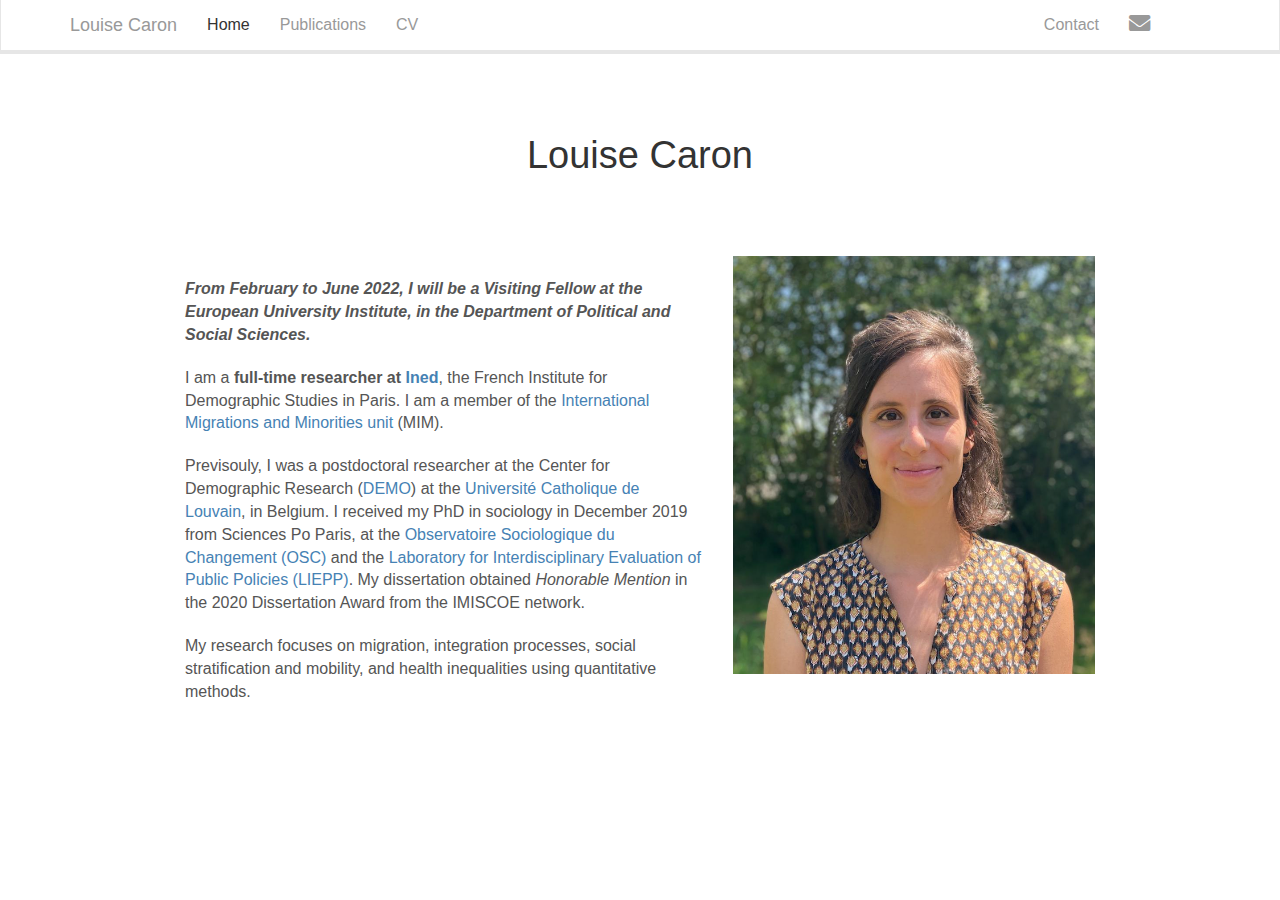
==== index.html @ 170abd09 "Add files via upload" ====
<!DOCTYPE html>

<html>

<head>

<meta charset="utf-8" />
<meta name="generator" content="pandoc" />
<meta http-equiv="X-UA-Compatible" content="IE=EDGE" />




<title>Louise Caron</title>

<script src="site_libs/header-attrs-2.7/header-attrs.js"></script>
<script src="site_libs/jquery-1.11.3/jquery.min.js"></script>
<meta name="viewport" content="width=device-width, initial-scale=1" />
<link href="site_libs/bootstrap-3.3.5/css/lumen.min.css" rel="stylesheet" />
<script src="site_libs/bootstrap-3.3.5/js/bootstrap.min.js"></script>
<script src="site_libs/bootstrap-3.3.5/shim/html5shiv.min.js"></script>
<script src="site_libs/bootstrap-3.3.5/shim/respond.min.js"></script>
<style>h1 {font-size: 34px;}
       h1.title {font-size: 38px;}
       h2 {font-size: 30px;}
       h3 {font-size: 24px;}
       h4 {font-size: 18px;}
       h5 {font-size: 16px;}
       h6 {font-size: 12px;}
       code {color: inherit; background-color: rgba(0, 0, 0, 0.04);}
       pre:not([class]) { background-color: white }</style>
<script src="site_libs/navigation-1.1/tabsets.js"></script>
<link href="site_libs/font-awesome-5.1.0/css/all.css" rel="stylesheet" />
<link href="site_libs/font-awesome-5.1.0/css/v4-shims.css" rel="stylesheet" />
<script>
  $(function () {
    $(document).scroll(function () {
      var $nav = $(".navbar-fixed-top");
      $nav.toggleClass('scrolled', $(this).scrollTop() > $nav.height());
    });
  });
</script>



<style type="text/css">
  code{white-space: pre-wrap;}
  span.smallcaps{font-variant: small-caps;}
  span.underline{text-decoration: underline;}
  div.column{display: inline-block; vertical-align: top; width: 50%;}
  div.hanging-indent{margin-left: 1.5em; text-indent: -1.5em;}
  ul.task-list{list-style: none;}
    </style>






<link rel="stylesheet" href="styles.css" type="text/css" />



<style type = "text/css">
.main-container {
  max-width: 940px;
  margin-left: auto;
  margin-right: auto;
}
img {
  max-width:100%;
}
.tabbed-pane {
  padding-top: 12px;
}
.html-widget {
  margin-bottom: 20px;
}
button.code-folding-btn:focus {
  outline: none;
}
summary {
  display: list-item;
}
pre code {
  padding: 0;
}
</style>


<style type="text/css">
.dropdown-submenu {
  position: relative;
}
.dropdown-submenu>.dropdown-menu {
  top: 0;
  left: 100%;
  margin-top: -6px;
  margin-left: -1px;
  border-radius: 0 6px 6px 6px;
}
.dropdown-submenu:hover>.dropdown-menu {
  display: block;
}
.dropdown-submenu>a:after {
  display: block;
  content: " ";
  float: right;
  width: 0;
  height: 0;
  border-color: transparent;
  border-style: solid;
  border-width: 5px 0 5px 5px;
  border-left-color: #cccccc;
  margin-top: 5px;
  margin-right: -10px;
}
.dropdown-submenu:hover>a:after {
  border-left-color: #adb5bd;
}
.dropdown-submenu.pull-left {
  float: none;
}
.dropdown-submenu.pull-left>.dropdown-menu {
  left: -100%;
  margin-left: 10px;
  border-radius: 6px 0 6px 6px;
}
</style>

<script type="text/javascript">
// manage active state of menu based on current page
$(document).ready(function () {
  // active menu anchor
  href = window.location.pathname
  href = href.substr(href.lastIndexOf('/') + 1)
  if (href === "")
    href = "index.html";
  var menuAnchor = $('a[href="' + href + '"]');

  // mark it active
  menuAnchor.tab('show');

  // if it's got a parent navbar menu mark it active as well
  menuAnchor.closest('li.dropdown').addClass('active');

  // Navbar adjustments
  var navHeight = $(".navbar").first().height() + 15;
  var style = document.createElement('style');
  var pt = "padding-top: " + navHeight + "px; ";
  var mt = "margin-top: -" + navHeight + "px; ";
  var css = "";
  // offset scroll position for anchor links (for fixed navbar)
  for (var i = 1; i <= 6; i++) {
    css += ".section h" + i + "{ " + pt + mt + "}\n";
  }
  style.innerHTML = "body {" + pt + "padding-bottom: 40px; }\n" + css;
  document.head.appendChild(style);
});
</script>

<!-- tabsets -->

<style type="text/css">
.tabset-dropdown > .nav-tabs {
  display: inline-table;
  max-height: 500px;
  min-height: 44px;
  overflow-y: auto;
  border: 1px solid #ddd;
  border-radius: 4px;
}

.tabset-dropdown > .nav-tabs > li.active:before {
  content: "";
  font-family: 'Glyphicons Halflings';
  display: inline-block;
  padding: 10px;
  border-right: 1px solid #ddd;
}

.tabset-dropdown > .nav-tabs.nav-tabs-open > li.active:before {
  content: "&#xe258;";
  border: none;
}

.tabset-dropdown > .nav-tabs.nav-tabs-open:before {
  content: "";
  font-family: 'Glyphicons Halflings';
  display: inline-block;
  padding: 10px;
  border-right: 1px solid #ddd;
}

.tabset-dropdown > .nav-tabs > li.active {
  display: block;
}

.tabset-dropdown > .nav-tabs > li > a,
.tabset-dropdown > .nav-tabs > li > a:focus,
.tabset-dropdown > .nav-tabs > li > a:hover {
  border: none;
  display: inline-block;
  border-radius: 4px;
  background-color: transparent;
}

.tabset-dropdown > .nav-tabs.nav-tabs-open > li {
  display: block;
  float: none;
}

.tabset-dropdown > .nav-tabs > li {
  display: none;
}
</style>

<!-- code folding -->




</head>

<body>


<div class="container-fluid main-container">




<div class="navbar navbar-inverse  navbar-fixed-top" role="navigation">
  <div class="container">
    <div class="navbar-header">
      <button type="button" class="navbar-toggle collapsed" data-toggle="collapse" data-target="#navbar">
        <span class="icon-bar"></span>
        <span class="icon-bar"></span>
        <span class="icon-bar"></span>
      </button>
      <a class="navbar-brand" href="index.html">Louise Caron</a>
    </div>
    <div id="navbar" class="navbar-collapse collapse">
      <ul class="nav navbar-nav">
        <li>
  <a href="index.html">Home</a>
</li>
<li>
  <a href="research.html">Publications</a>
</li>
<li>
  <a href="CV.html">CV</a>
</li>
      </ul>
      <ul class="nav navbar-nav navbar-right">
        <li>
  <a href="Contact.html">Contact</a>
</li>
<li>
  <a href="mailto:louise.caron@ined.fr">
    <span class="fas fa-envelope fa-lg"></span>
     
  </a>
</li>
<li>
  <a href="https://twitter.com/caronlouise_">
    <span class="fas fa-twitter fa-lg"></span>
     
  </a>
</li>
<li>
  <a href="https://scholar.google.com/citations?user=SKq8bEAAAAAJ&amp;hl=fr">
    <span class="fas fa-google fa-lg"></span>
     
  </a>
</li>
      </ul>
    </div><!--/.nav-collapse -->
  </div><!--/.container -->
</div><!--/.navbar -->

<div id="header">



<h1 class="title toc-ignore"><div align="center">
<font face="Arial">Louise Caron
<div>
</font></h1>

</div>


<div class="row">
<div class="col-md-7">
<br><br><br><br> <em><strong>From February to June 2022, I will be a Visiting Fellow at the European University Institute, in the Department of Political and Social Sciences.</strong></em>
<div style="margin-bottom:20px;">

</div>
<p>I am a <strong>full-time researcher at <a href="https://www.ined.fr/en/">Ined</a></strong>, the French Institute for Demographic Studies in Paris. I am a member of the <a href="https://www.ined.fr/en/research/research-teams/UR08">International Migrations and Minorities unit</a> (MIM).</p>
<div style="margin-bottom:20px;">

</div>
<p>Previsouly, I was a postdoctoral researcher at the Center for Demographic Research (<a href="https://uclouvain.be/en/research-institutes/iacchos/demo">DEMO</a>) at the <a href="https://uclouvain.be/en/index.html">Université Catholique de Louvain</a>, in Belgium. I received my PhD in sociology in December 2019 from Sciences Po Paris, at the <a href="https://www.sciencespo.fr/osc/en">Observatoire Sociologique du Changement (OSC)</a> and the <a href="https://www.sciencespo.fr/liepp/en">Laboratory for Interdisciplinary Evaluation of Public Policies (LIEPP)</a>. My dissertation obtained <em>Honorable Mention</em> in the 2020 Dissertation Award from the IMISCOE network.</p>
<div style="margin-bottom:20px;">

</div>
<p>My research focuses on migration, integration processes, social stratification and mobility, and health inequalities using quantitative methods.</p>
</div>
<div class="col-md-4">

</div>
<div class="col-md-5">
<p><br><br><br> <img src="photo.jpg" /></p>
</div>
</div>




</div>

<script>

// add bootstrap table styles to pandoc tables
function bootstrapStylePandocTables() {
  $('tr.odd').parent('tbody').parent('table').addClass('table table-condensed');
}
$(document).ready(function () {
  bootstrapStylePandocTables();
});


</script>

<!-- tabsets -->

<script>
$(document).ready(function () {
  window.buildTabsets("TOC");
});

$(document).ready(function () {
  $('.tabset-dropdown > .nav-tabs > li').click(function () {
    $(this).parent().toggleClass('nav-tabs-open');
  });
});
</script>

<!-- code folding -->


<!-- dynamically load mathjax for compatibility with self-contained -->
<script>
  (function () {
    var script = document.createElement("script");
    script.type = "text/javascript";
    script.src  = "https://mathjax.rstudio.com/latest/MathJax.js?config=TeX-AMS-MML_HTMLorMML";
    document.getElementsByTagName("head")[0].appendChild(script);
  })();
</script>

</body>
</html>
---- site_libs/bootstrap-3.3.5/css/lumen.min.css ----
@font-face {
  font-family: 'Source Sans Pro';
  font-style: normal;
  font-weight: 300;
  src: url(fonts/SourceSansProLight.ttf) format('truetype');
}
@font-face {
  font-family: 'Source Sans Pro';
  font-style: normal;
  font-weight: 400;
  src: url(fonts/SourceSansPro.ttf) format('truetype');
}
@font-face {
  font-family: 'Source Sans Pro';
  font-style: normal;
  font-weight: 700;
  src: url(fonts/SourceSansProBold.ttf) format('truetype');
}

@font-face {
  font-family: 'Source Sans Pro';
  font-style: italic;
  font-weight: 400;
  src: url(fonts/SourceSansProItalic.ttf) format('truetype');
}

/*
 * bootswatch v3.3.6
 * Homepage: http://bootswatch.com
 * Copyright 2012-2015 Thomas Park
 * Licensed under MIT
 * Based on Bootstrap
*//*!
 * Bootstrap v3.3.6 (http://getbootstrap.com)
 * Copyright 2011-2015 Twitter, Inc.
 * Licensed under MIT (https://github.com/twbs/bootstrap/blob/master/LICENSE)
 *//*! normalize.css v3.0.3 | MIT License | github.com/necolas/normalize.css */html{font-family:sans-serif;-ms-text-size-adjust:100%;-webkit-text-size-adjust:100%}body{margin:0}article,aside,details,figcaption,figure,footer,header,hgroup,main,menu,nav,section,summary{display:block}audio,canvas,progress,video{display:inline-block;vertical-align:baseline}audio:not([controls]){display:none;height:0}[hidden],template{display:none}a{background-color:transparent}a:active,a:hover{outline:0}abbr[title]{border-bottom:1px dotted}b,strong{font-weight:bold}dfn{font-style:italic}h1{font-size:2em;margin:0.67em 0}mark{background:#ff0;color:#000}small{font-size:80%}sub,sup{font-size:75%;line-height:0;position:relative;vertical-align:baseline}sup{top:-0.5em}sub{bottom:-0.25em}img{border:0}svg:not(:root){overflow:hidden}figure{margin:1em 40px}hr{-webkit-box-sizing:content-box;-moz-box-sizing:content-box;box-sizing:content-box;height:0}pre{overflow:auto}code,kbd,pre,samp{font-family:monospace, monospace;font-size:1em}button,input,optgroup,select,textarea{color:inherit;font:inherit;margin:0}button{overflow:visible}button,select{text-transform:none}button,html input[type="button"],input[type="reset"],input[type="submit"]{-webkit-appearance:button;cursor:pointer}button[disabled],html input[disabled]{cursor:default}button::-moz-focus-inner,input::-moz-focus-inner{border:0;padding:0}input{line-height:normal}input[type="checkbox"],input[type="radio"]{-webkit-box-sizing:border-box;-moz-box-sizing:border-box;box-sizing:border-box;padding:0}input[type="number"]::-webkit-inner-spin-button,input[type="number"]::-webkit-outer-spin-button{height:auto}input[type="search"]{-webkit-appearance:textfield;-webkit-box-sizing:content-box;-moz-box-sizing:content-box;box-sizing:content-box}input[type="search"]::-webkit-search-cancel-button,input[type="search"]::-webkit-search-decoration{-webkit-appearance:none}fieldset{border:1px solid #c0c0c0;margin:0 2px;padding:0.35em 0.625em 0.75em}legend{border:0;padding:0}textarea{overflow:auto}optgroup{font-weight:bold}table{border-collapse:collapse;border-spacing:0}td,th{padding:0}/*! Source: https://github.com/h5bp/html5-boilerplate/blob/master/src/css/main.css */@media print{*,*:before,*:after{background:transparent !important;color:#000 !important;-webkit-box-shadow:none !important;box-shadow:none !important;text-shadow:none !important}a,a:visited{text-decoration:underline}a[href]:after{content:" (" attr(href) ")"}abbr[title]:after{content:" (" attr(title) ")"}a[href^="#"]:after,a[href^="javascript:"]:after{content:""}pre,blockquote{border:1px solid #999;page-break-inside:avoid}thead{display:table-header-group}tr,img{page-break-inside:avoid}img{max-width:100% !important}p,h2,h3{orphans:3;widows:3}h2,h3{page-break-after:avoid}.navbar{display:none}.btn>.caret,.dropup>.btn>.caret{border-top-color:#000 !important}.label{border:1px solid #000}.table{border-collapse:collapse !important}.table td,.table th{background-color:#fff !important}.table-bordered th,.table-bordered td{border:1px solid #ddd !important}}@font-face{font-family:'Glyphicons Halflings';src:url('../fonts/glyphicons-halflings-regular.eot');src:url('../fonts/glyphicons-halflings-regular.eot?#iefix') format('embedded-opentype'),url('../fonts/glyphicons-halflings-regular.woff') format('woff'),url('../fonts/glyphicons-halflings-regular.ttf') format('truetype'),url('../fonts/glyphicons-halflings-regular.svg#glyphicons_halflingsregular') format('svg')}.glyphicon{position:relative;top:1px;display:inline-block;font-family:'Glyphicons Halflings';font-style:normal;font-weight:normal;line-height:1;-webkit-font-smoothing:antialiased;-moz-osx-font-smoothing:grayscale}.glyphicon-asterisk:before{content:"\002a"}.glyphicon-plus:before{content:"\002b"}.glyphicon-euro:before,.glyphicon-eur:before{content:"\20ac"}.glyphicon-minus:before{content:"\2212"}.glyphicon-cloud:before{content:"\2601"}.glyphicon-envelope:before{content:"\2709"}.glyphicon-pencil:before{content:"\270f"}.glyphicon-glass:before{content:"\e001"}.glyphicon-music:before{content:"\e002"}.glyphicon-search:before{content:"\e003"}.glyphicon-heart:before{content:"\e005"}.glyphicon-star:before{content:"\e006"}.glyphicon-star-empty:before{content:"\e007"}.glyphicon-user:before{content:"\e008"}.glyphicon-film:before{content:"\e009"}.glyphicon-th-large:before{content:"\e010"}.glyphicon-th:before{content:"\e011"}.glyphicon-th-list:before{content:"\e012"}.glyphicon-ok:before{content:"\e013"}.glyphicon-remove:before{content:"\e014"}.glyphicon-zoom-in:before{content:"\e015"}.glyphicon-zoom-out:before{content:"\e016"}.glyphicon-off:before{content:"\e017"}.glyphicon-signal:before{content:"\e018"}.glyphicon-cog:before{content:"\e019"}.glyphicon-trash:before{content:"\e020"}.glyphicon-home:before{content:"\e021"}.glyphicon-file:before{content:"\e022"}.glyphicon-time:before{content:"\e023"}.glyphicon-road:before{content:"\e024"}.glyphicon-download-alt:before{content:"\e025"}.glyphicon-download:before{content:"\e026"}.glyphicon-upload:before{content:"\e027"}.glyphicon-inbox:before{content:"\e028"}.glyphicon-play-circle:before{content:"\e029"}.glyphicon-repeat:before{content:"\e030"}.glyphicon-refresh:before{content:"\e031"}.glyphicon-list-alt:before{content:"\e032"}.glyphicon-lock:before{content:"\e033"}.glyphicon-flag:before{content:"\e034"}.glyphicon-headphones:before{content:"\e035"}.glyphicon-volume-off:before{content:"\e036"}.glyphicon-volume-down:before{content:"\e037"}.glyphicon-volume-up:before{content:"\e038"}.glyphicon-qrcode:before{content:"\e039"}.glyphicon-barcode:before{content:"\e040"}.glyphicon-tag:before{content:"\e041"}.glyphicon-tags:before{content:"\e042"}.glyphicon-book:before{content:"\e043"}.glyphicon-bookmark:before{content:"\e044"}.glyphicon-print:before{content:"\e045"}.glyphicon-camera:before{content:"\e046"}.glyphicon-font:before{content:"\e047"}.glyphicon-bold:before{content:"\e048"}.glyphicon-italic:before{content:"\e049"}.glyphicon-text-height:before{content:"\e050"}.glyphicon-text-width:before{content:"\e051"}.glyphicon-align-left:before{content:"\e052"}.glyphicon-align-center:before{content:"\e053"}.glyphicon-align-right:before{content:"\e054"}.glyphicon-align-justify:before{content:"\e055"}.glyphicon-list:before{content:"\e056"}.glyphicon-indent-left:before{content:"\e057"}.glyphicon-indent-right:before{content:"\e058"}.glyphicon-facetime-video:before{content:"\e059"}.glyphicon-picture:before{content:"\e060"}.glyphicon-map-marker:before{content:"\e062"}.glyphicon-adjust:before{content:"\e063"}.glyphicon-tint:before{content:"\e064"}.glyphicon-edit:before{content:"\e065"}.glyphicon-share:before{content:"\e066"}.glyphicon-check:before{content:"\e067"}.glyphicon-move:before{content:"\e068"}.glyphicon-step-backward:before{content:"\e069"}.glyphicon-fast-backward:before{content:"\e070"}.glyphicon-backward:before{content:"\e071"}.glyphicon-play:before{content:"\e072"}.glyphicon-pause:before{content:"\e073"}.glyphicon-stop:before{content:"\e074"}.glyphicon-forward:before{content:"\e075"}.glyphicon-fast-forward:before{content:"\e076"}.glyphicon-step-forward:before{content:"\e077"}.glyphicon-eject:before{content:"\e078"}.glyphicon-chevron-left:before{content:"\e079"}.glyphicon-chevron-right:before{content:"\e080"}.glyphicon-plus-sign:before{content:"\e081"}.glyphicon-minus-sign:before{content:"\e082"}.glyphicon-remove-sign:before{content:"\e083"}.glyphicon-ok-sign:before{content:"\e084"}.glyphicon-question-sign:before{content:"\e085"}.glyphicon-info-sign:before{content:"\e086"}.glyphicon-screenshot:before{content:"\e087"}.glyphicon-remove-circle:before{content:"\e088"}.glyphicon-ok-circle:before{content:"\e089"}.glyphicon-ban-circle:before{content:"\e090"}.glyphicon-arrow-left:before{content:"\e091"}.glyphicon-arrow-right:before{content:"\e092"}.glyphicon-arrow-up:before{content:"\e093"}.glyphicon-arrow-down:before{content:"\e094"}.glyphicon-share-alt:before{content:"\e095"}.glyphicon-resize-full:before{content:"\e096"}.glyphicon-resize-small:before{content:"\e097"}.glyphicon-exclamation-sign:before{content:"\e101"}.glyphicon-gift:before{content:"\e102"}.glyphicon-leaf:before{content:"\e103"}.glyphicon-fire:before{content:"\e104"}.glyphicon-eye-open:before{content:"\e105"}.glyphicon-eye-close:before{content:"\e106"}.glyphicon-warning-sign:before{content:"\e107"}.glyphicon-plane:before{content:"\e108"}.glyphicon-calendar:before{content:"\e109"}.glyphicon-random:before{content:"\e110"}.glyphicon-comment:before{content:"\e111"}.glyphicon-magnet:before{content:"\e112"}.glyphicon-chevron-up:before{content:"\e113"}.glyphicon-chevron-down:before{content:"\e114"}.glyphicon-retweet:before{content:"\e115"}.glyphicon-shopping-cart:before{content:"\e116"}.glyphicon-folder-close:before{content:"\e117"}.glyphicon-folder-open:before{content:"\e118"}.glyphicon-resize-vertical:before{content:"\e119"}.glyphicon-resize-horizontal:before{content:"\e120"}.glyphicon-hdd:before{content:"\e121"}.glyphicon-bullhorn:before{content:"\e122"}.glyphicon-bell:before{content:"\e123"}.glyphicon-certificate:before{content:"\e124"}.glyphicon-thumbs-up:before{content:"\e125"}.glyphicon-thumbs-down:before{content:"\e126"}.glyphicon-hand-right:before{content:"\e127"}.glyphicon-hand-left:before{content:"\e128"}.glyphicon-hand-up:before{content:"\e129"}.glyphicon-hand-down:before{content:"\e130"}.glyphicon-circle-arrow-right:before{content:"\e131"}.glyphicon-circle-arrow-left:before{content:"\e132"}.glyphicon-circle-arrow-up:before{content:"\e133"}.glyphicon-circle-arrow-down:before{content:"\e134"}.glyphicon-globe:before{content:"\e135"}.glyphicon-wrench:before{content:"\e136"}.glyphicon-tasks:before{content:"\e137"}.glyphicon-filter:before{content:"\e138"}.glyphicon-briefcase:before{content:"\e139"}.glyphicon-fullscreen:before{content:"\e140"}.glyphicon-dashboard:before{content:"\e141"}.glyphicon-paperclip:before{content:"\e142"}.glyphicon-heart-empty:before{content:"\e143"}.glyphicon-link:before{content:"\e144"}.glyphicon-phone:before{content:"\e145"}.glyphicon-pushpin:before{content:"\e146"}.glyphicon-usd:before{content:"\e148"}.glyphicon-gbp:before{content:"\e149"}.glyphicon-sort:before{content:"\e150"}.glyphicon-sort-by-alphabet:before{content:"\e151"}.glyphicon-sort-by-alphabet-alt:before{content:"\e152"}.glyphicon-sort-by-order:before{content:"\e153"}.glyphicon-sort-by-order-alt:before{content:"\e154"}.glyphicon-sort-by-attributes:before{content:"\e155"}.glyphicon-sort-by-attributes-alt:before{content:"\e156"}.glyphicon-unchecked:before{content:"\e157"}.glyphicon-expand:before{content:"\e158"}.glyphicon-collapse-down:before{content:"\e159"}.glyphicon-collapse-up:before{content:"\e160"}.glyphicon-log-in:before{content:"\e161"}.glyphicon-flash:before{content:"\e162"}.glyphicon-log-out:before{content:"\e163"}.glyphicon-new-window:before{content:"\e164"}.glyphicon-record:before{content:"\e165"}.glyphicon-save:before{content:"\e166"}.glyphicon-open:before{content:"\e167"}.glyphicon-saved:before{content:"\e168"}.glyphicon-import:before{content:"\e169"}.glyphicon-export:before{content:"\e170"}.glyphicon-send:before{content:"\e171"}.glyphicon-floppy-disk:before{content:"\e172"}.glyphicon-floppy-saved:before{content:"\e173"}.glyphicon-floppy-remove:before{content:"\e174"}.glyphicon-floppy-save:before{content:"\e175"}.glyphicon-floppy-open:before{content:"\e176"}.glyphicon-credit-card:before{content:"\e177"}.glyphicon-transfer:before{content:"\e178"}.glyphicon-cutlery:before{content:"\e179"}.glyphicon-header:before{content:"\e180"}.glyphicon-compressed:before{content:"\e181"}.glyphicon-earphone:before{content:"\e182"}.glyphicon-phone-alt:before{content:"\e183"}.glyphicon-tower:before{content:"\e184"}.glyphicon-stats:before{content:"\e185"}.glyphicon-sd-video:before{content:"\e186"}.glyphicon-hd-video:before{content:"\e187"}.glyphicon-subtitles:before{content:"\e188"}.glyphicon-sound-stereo:before{content:"\e189"}.glyphicon-sound-dolby:before{content:"\e190"}.glyphicon-sound-5-1:before{content:"\e191"}.glyphicon-sound-6-1:before{content:"\e192"}.glyphicon-sound-7-1:before{content:"\e193"}.glyphicon-copyright-mark:before{content:"\e194"}.glyphicon-registration-mark:before{content:"\e195"}.glyphicon-cloud-download:before{content:"\e197"}.glyphicon-cloud-upload:before{content:"\e198"}.glyphicon-tree-conifer:before{content:"\e199"}.glyphicon-tree-deciduous:before{content:"\e200"}.glyphicon-cd:before{content:"\e201"}.glyphicon-save-file:before{content:"\e202"}.glyphicon-open-file:before{content:"\e203"}.glyphicon-level-up:before{content:"\e204"}.glyphicon-copy:before{content:"\e205"}.glyphicon-paste:before{content:"\e206"}.glyphicon-alert:before{content:"\e209"}.glyphicon-equalizer:before{content:"\e210"}.glyphicon-king:before{content:"\e211"}.glyphicon-queen:before{content:"\e212"}.glyphicon-pawn:before{content:"\e213"}.glyphicon-bishop:before{content:"\e214"}.glyphicon-knight:before{content:"\e215"}.glyphicon-baby-formula:before{content:"\e216"}.glyphicon-tent:before{content:"\26fa"}.glyphicon-blackboard:before{content:"\e218"}.glyphicon-bed:before{content:"\e219"}.glyphicon-apple:before{content:"\f8ff"}.glyphicon-erase:before{content:"\e221"}.glyphicon-hourglass:before{content:"\231b"}.glyphicon-lamp:before{content:"\e223"}.glyphicon-duplicate:before{content:"\e224"}.glyphicon-piggy-bank:before{content:"\e225"}.glyphicon-scissors:before{content:"\e226"}.glyphicon-bitcoin:before{content:"\e227"}.glyphicon-btc:before{content:"\e227"}.glyphicon-xbt:before{content:"\e227"}.glyphicon-yen:before{content:"\00a5"}.glyphicon-jpy:before{content:"\00a5"}.glyphicon-ruble:before{content:"\20bd"}.glyphicon-rub:before{content:"\20bd"}.glyphicon-scale:before{content:"\e230"}.glyphicon-ice-lolly:before{content:"\e231"}.glyphicon-ice-lolly-tasted:before{content:"\e232"}.glyphicon-education:before{content:"\e233"}.glyphicon-option-horizontal:before{content:"\e234"}.glyphicon-option-vertical:before{content:"\e235"}.glyphicon-menu-hamburger:before{content:"\e236"}.glyphicon-modal-window:before{content:"\e237"}.glyphicon-oil:before{content:"\e238"}.glyphicon-grain:before{content:"\e239"}.glyphicon-sunglasses:before{content:"\e240"}.glyphicon-text-size:before{content:"\e241"}.glyphicon-text-color:before{content:"\e242"}.glyphicon-text-background:before{content:"\e243"}.glyphicon-object-align-top:before{content:"\e244"}.glyphicon-object-align-bottom:before{content:"\e245"}.glyphicon-object-align-horizontal:before{content:"\e246"}.glyphicon-object-align-left:before{content:"\e247"}.glyphicon-object-align-vertical:before{content:"\e248"}.glyphicon-object-align-right:before{content:"\e249"}.glyphicon-triangle-right:before{content:"\e250"}.glyphicon-triangle-left:before{content:"\e251"}.glyphicon-triangle-bottom:before{content:"\e252"}.glyphicon-triangle-top:before{content:"\e253"}.glyphicon-console:before{content:"\e254"}.glyphicon-superscript:before{content:"\e255"}.glyphicon-subscript:before{content:"\e256"}.glyphicon-menu-left:before{content:"\e257"}.glyphicon-menu-right:before{content:"\e258"}.glyphicon-menu-down:before{content:"\e259"}.glyphicon-menu-up:before{content:"\e260"}*{-webkit-box-sizing:border-box;-moz-box-sizing:border-box;box-sizing:border-box}*:before,*:after{-webkit-box-sizing:border-box;-moz-box-sizing:border-box;box-sizing:border-box}html{font-size:10px;-webkit-tap-highlight-color:rgba(0,0,0,0)}body{font-family:"Source Sans Pro","Helvetica Neue",Helvetica,Arial,sans-serif;font-size:14px;line-height:1.42857143;color:#555555;background-color:#ffffff}input,button,select,textarea{font-family:inherit;font-size:inherit;line-height:inherit}a{color:#158cba;text-decoration:none}a:hover,a:focus{color:#158cba;text-decoration:underline}a:focus{outline:thin dotted;outline:5px auto -webkit-focus-ring-color;outline-offset:-2px}figure{margin:0}img{vertical-align:middle}.img-responsive,.thumbnail>img,.thumbnail a>img,.carousel-inner>.item>img,.carousel-inner>.item>a>img{display:block;max-width:100%;height:auto}.img-rounded{border-radius:5px}.img-thumbnail{padding:4px;line-height:1.42857143;background-color:#ffffff;border:1px solid #eeeeee;border-radius:4px;-webkit-transition:all .2s ease-in-out;-o-transition:all .2s ease-in-out;transition:all .2s ease-in-out;display:inline-block;max-width:100%;height:auto}.img-circle{border-radius:50%}hr{margin-top:20px;margin-bottom:20px;border:0;border-top:1px solid #eeeeee}.sr-only{position:absolute;width:1px;height:1px;margin:-1px;padding:0;overflow:hidden;clip:rect(0, 0, 0, 0);border:0}.sr-only-focusable:active,.sr-only-focusable:focus{position:static;width:auto;height:auto;margin:0;overflow:visible;clip:auto}[role="button"]{cursor:pointer}h1,h2,h3,h4,h5,h6,.h1,.h2,.h3,.h4,.h5,.h6{font-family:inherit;font-weight:400;line-height:1.1;color:#333333}h1 small,h2 small,h3 small,h4 small,h5 small,h6 small,.h1 small,.h2 small,.h3 small,.h4 small,.h5 small,.h6 small,h1 .small,h2 .small,h3 .small,h4 .small,h5 .small,h6 .small,.h1 .small,.h2 .small,.h3 .small,.h4 .small,.h5 .small,.h6 .small{font-weight:normal;line-height:1;color:#999999}h1,.h1,h2,.h2,h3,.h3{margin-top:20px;margin-bottom:10px}h1 small,.h1 small,h2 small,.h2 small,h3 small,.h3 small,h1 .small,.h1 .small,h2 .small,.h2 .small,h3 .small,.h3 .small{font-size:65%}h4,.h4,h5,.h5,h6,.h6{margin-top:10px;margin-bottom:10px}h4 small,.h4 small,h5 small,.h5 small,h6 small,.h6 small,h4 .small,.h4 .small,h5 .small,.h5 .small,h6 .small,.h6 .small{font-size:75%}h1,.h1{font-size:36px}h2,.h2{font-size:30px}h3,.h3{font-size:24px}h4,.h4{font-size:18px}h5,.h5{font-size:14px}h6,.h6{font-size:12px}p{margin:0 0 10px}.lead{margin-bottom:20px;font-size:16px;font-weight:300;line-height:1.4}@media (min-width:768px){.lead{font-size:21px}}small,.small{font-size:85%}mark,.mark{background-color:#ff851b;padding:.2em}.text-left{text-align:left}.text-right{text-align:right}.text-center{text-align:center}.text-justify{text-align:justify}.text-nowrap{white-space:nowrap}.text-lowercase{text-transform:lowercase}.text-uppercase{text-transform:uppercase}.text-capitalize{text-transform:capitalize}.text-muted{color:#999999}.text-primary{color:#158cba}a.text-primary:hover,a.text-primary:focus{color:#106a8c}.text-success{color:#ffffff}a.text-success:hover,a.text-success:focus{color:#e6e6e6}.text-info{color:#ffffff}a.text-info:hover,a.text-info:focus{color:#e6e6e6}.text-warning{color:#ffffff}a.text-warning:hover,a.text-warning:focus{color:#e6e6e6}.text-danger{color:#ffffff}a.text-danger:hover,a.text-danger:focus{color:#e6e6e6}.bg-primary{color:#fff;background-color:#158cba}a.bg-primary:hover,a.bg-primary:focus{background-color:#106a8c}.bg-success{background-color:#28b62c}a.bg-success:hover,a.bg-success:focus{background-color:#1f8c22}.bg-info{background-color:#75caeb}a.bg-info:hover,a.bg-info:focus{background-color:#48b9e5}.bg-warning{background-color:#ff851b}a.bg-warning:hover,a.bg-warning:focus{background-color:#e76b00}.bg-danger{background-color:#ff4136}a.bg-danger:hover,a.bg-danger:focus{background-color:#ff1103}.page-header{padding-bottom:9px;margin:40px 0 20px;border-bottom:1px solid #eeeeee}ul,ol{margin-top:0;margin-bottom:10px}ul ul,ol ul,ul ol,ol ol{margin-bottom:0}.list-unstyled{padding-left:0;list-style:none}.list-inline{padding-left:0;list-style:none;margin-left:-5px}.list-inline>li{display:inline-block;padding-left:5px;padding-right:5px}dl{margin-top:0;margin-bottom:20px}dt,dd{line-height:1.42857143}dt{font-weight:bold}dd{margin-left:0}@media (min-width:768px){.dl-horizontal dt{float:left;width:160px;clear:left;text-align:right;overflow:hidden;text-overflow:ellipsis;white-space:nowrap}.dl-horizontal dd{margin-left:180px}}abbr[title],abbr[data-original-title]{cursor:help;border-bottom:1px dotted #999999}.initialism{font-size:90%;text-transform:uppercase}blockquote{padding:10px 20px;margin:0 0 20px;font-size:17.5px;border-left:5px solid #eeeeee}blockquote p:last-child,blockquote ul:last-child,blockquote ol:last-child{margin-bottom:0}blockquote footer,blockquote small,blockquote .small{display:block;font-size:80%;line-height:1.42857143;color:#999999}blockquote footer:before,blockquote small:before,blockquote .small:before{content:'\2014 \00A0'}.blockquote-reverse,blockquote.pull-right{padding-right:15px;padding-left:0;border-right:5px solid #eeeeee;border-left:0;text-align:right}.blockquote-reverse footer:before,blockquote.pull-right footer:before,.blockquote-reverse small:before,blockquote.pull-right small:before,.blockquote-reverse .small:before,blockquote.pull-right .small:before{content:''}.blockquote-reverse footer:after,blockquote.pull-right footer:after,.blockquote-reverse small:after,blockquote.pull-right small:after,.blockquote-reverse .small:after,blockquote.pull-right .small:after{content:'\00A0 \2014'}address{margin-bottom:20px;font-style:normal;line-height:1.42857143}code,kbd,pre,samp{font-family:monospace}code{padding:2px 4px;font-size:90%;color:#c7254e;background-color:#f9f2f4;border-radius:4px}kbd{padding:2px 4px;font-size:90%;color:#ffffff;background-color:#333333;border-radius:2px;-webkit-box-shadow:inset 0 -1px 0 rgba(0,0,0,0.25);box-shadow:inset 0 -1px 0 rgba(0,0,0,0.25)}kbd kbd{padding:0;font-size:100%;font-weight:bold;-webkit-box-shadow:none;box-shadow:none}pre{display:block;padding:9.5px;margin:0 0 10px;font-size:13px;line-height:1.42857143;word-break:break-all;word-wrap:break-word;color:#333333;background-color:#f5f5f5;border:1px solid #cccccc;border-radius:4px}pre code{padding:0;font-size:inherit;color:inherit;white-space:pre-wrap;background-color:transparent;border-radius:0}.pre-scrollable{max-height:340px;overflow-y:scroll}.container{margin-right:auto;margin-left:auto;padding-left:15px;padding-right:15px}@media (min-width:768px){.container{width:750px}}@media (min-width:992px){.container{width:970px}}@media (min-width:1200px){.container{width:1170px}}.container-fluid{margin-right:auto;margin-left:auto;padding-left:15px;padding-right:15px}.row{margin-left:-15px;margin-right:-15px}.col-xs-1,.col-sm-1,.col-md-1,.col-lg-1,.col-xs-2,.col-sm-2,.col-md-2,.col-lg-2,.col-xs-3,.col-sm-3,.col-md-3,.col-lg-3,.col-xs-4,.col-sm-4,.col-md-4,.col-lg-4,.col-xs-5,.col-sm-5,.col-md-5,.col-lg-5,.col-xs-6,.col-sm-6,.col-md-6,.col-lg-6,.col-xs-7,.col-sm-7,.col-md-7,.col-lg-7,.col-xs-8,.col-sm-8,.col-md-8,.col-lg-8,.col-xs-9,.col-sm-9,.col-md-9,.col-lg-9,.col-xs-10,.col-sm-10,.col-md-10,.col-lg-10,.col-xs-11,.col-sm-11,.col-md-11,.col-lg-11,.col-xs-12,.col-sm-12,.col-md-12,.col-lg-12{position:relative;min-height:1px;padding-left:15px;padding-right:15px}.col-xs-1,.col-xs-2,.col-xs-3,.col-xs-4,.col-xs-5,.col-xs-6,.col-xs-7,.col-xs-8,.col-xs-9,.col-xs-10,.col-xs-11,.col-xs-12{float:left}.col-xs-12{width:100%}.col-xs-11{width:91.66666667%}.col-xs-10{width:83.33333333%}.col-xs-9{width:75%}.col-xs-8{width:66.66666667%}.col-xs-7{width:58.33333333%}.col-xs-6{width:50%}.col-xs-5{width:41.66666667%}.col-xs-4{width:33.33333333%}.col-xs-3{width:25%}.col-xs-2{width:16.66666667%}.col-xs-1{width:8.33333333%}.col-xs-pull-12{right:100%}.col-xs-pull-11{right:91.66666667%}.col-xs-pull-10{right:83.33333333%}.col-xs-pull-9{right:75%}.col-xs-pull-8{right:66.66666667%}.col-xs-pull-7{right:58.33333333%}.col-xs-pull-6{right:50%}.col-xs-pull-5{right:41.66666667%}.col-xs-pull-4{right:33.33333333%}.col-xs-pull-3{right:25%}.col-xs-pull-2{right:16.66666667%}.col-xs-pull-1{right:8.33333333%}.col-xs-pull-0{right:auto}.col-xs-push-12{left:100%}.col-xs-push-11{left:91.66666667%}.col-xs-push-10{left:83.33333333%}.col-xs-push-9{left:75%}.col-xs-push-8{left:66.66666667%}.col-xs-push-7{left:58.33333333%}.col-xs-push-6{left:50%}.col-xs-push-5{left:41.66666667%}.col-xs-push-4{left:33.33333333%}.col-xs-push-3{left:25%}.col-xs-push-2{left:16.66666667%}.col-xs-push-1{left:8.33333333%}.col-xs-push-0{left:auto}.col-xs-offset-12{margin-left:100%}.col-xs-offset-11{margin-left:91.66666667%}.col-xs-offset-10{margin-left:83.33333333%}.col-xs-offset-9{margin-left:75%}.col-xs-offset-8{margin-left:66.66666667%}.col-xs-offset-7{margin-left:58.33333333%}.col-xs-offset-6{margin-left:50%}.col-xs-offset-5{margin-left:41.66666667%}.col-xs-offset-4{margin-left:33.33333333%}.col-xs-offset-3{margin-left:25%}.col-xs-offset-2{margin-left:16.66666667%}.col-xs-offset-1{margin-left:8.33333333%}.col-xs-offset-0{margin-left:0%}@media (min-width:768px){.col-sm-1,.col-sm-2,.col-sm-3,.col-sm-4,.col-sm-5,.col-sm-6,.col-sm-7,.col-sm-8,.col-sm-9,.col-sm-10,.col-sm-11,.col-sm-12{float:left}.col-sm-12{width:100%}.col-sm-11{width:91.66666667%}.col-sm-10{width:83.33333333%}.col-sm-9{width:75%}.col-sm-8{width:66.66666667%}.col-sm-7{width:58.33333333%}.col-sm-6{width:50%}.col-sm-5{width:41.66666667%}.col-sm-4{width:33.33333333%}.col-sm-3{width:25%}.col-sm-2{width:16.66666667%}.col-sm-1{width:8.33333333%}.col-sm-pull-12{right:100%}.col-sm-pull-11{right:91.66666667%}.col-sm-pull-10{right:83.33333333%}.col-sm-pull-9{right:75%}.col-sm-pull-8{right:66.66666667%}.col-sm-pull-7{right:58.33333333%}.col-sm-pull-6{right:50%}.col-sm-pull-5{right:41.66666667%}.col-sm-pull-4{right:33.33333333%}.col-sm-pull-3{right:25%}.col-sm-pull-2{right:16.66666667%}.col-sm-pull-1{right:8.33333333%}.col-sm-pull-0{right:auto}.col-sm-push-12{left:100%}.col-sm-push-11{left:91.66666667%}.col-sm-push-10{left:83.33333333%}.col-sm-push-9{left:75%}.col-sm-push-8{left:66.66666667%}.col-sm-push-7{left:58.33333333%}.col-sm-push-6{left:50%}.col-sm-push-5{left:41.66666667%}.col-sm-push-4{left:33.33333333%}.col-sm-push-3{left:25%}.col-sm-push-2{left:16.66666667%}.col-sm-push-1{left:8.33333333%}.col-sm-push-0{left:auto}.col-sm-offset-12{margin-left:100%}.col-sm-offset-11{margin-left:91.66666667%}.col-sm-offset-10{margin-left:83.33333333%}.col-sm-offset-9{margin-left:75%}.col-sm-offset-8{margin-left:66.66666667%}.col-sm-offset-7{margin-left:58.33333333%}.col-sm-offset-6{margin-left:50%}.col-sm-offset-5{margin-left:41.66666667%}.col-sm-offset-4{margin-left:33.33333333%}.col-sm-offset-3{margin-left:25%}.col-sm-offset-2{margin-left:16.66666667%}.col-sm-offset-1{margin-left:8.33333333%}.col-sm-offset-0{margin-left:0%}}@media (min-width:992px){.col-md-1,.col-md-2,.col-md-3,.col-md-4,.col-md-5,.col-md-6,.col-md-7,.col-md-8,.col-md-9,.col-md-10,.col-md-11,.col-md-12{float:left}.col-md-12{width:100%}.col-md-11{width:91.66666667%}.col-md-10{width:83.33333333%}.col-md-9{width:75%}.col-md-8{width:66.66666667%}.col-md-7{width:58.33333333%}.col-md-6{width:50%}.col-md-5{width:41.66666667%}.col-md-4{width:33.33333333%}.col-md-3{width:25%}.col-md-2{width:16.66666667%}.col-md-1{width:8.33333333%}.col-md-pull-12{right:100%}.col-md-pull-11{right:91.66666667%}.col-md-pull-10{right:83.33333333%}.col-md-pull-9{right:75%}.col-md-pull-8{right:66.66666667%}.col-md-pull-7{right:58.33333333%}.col-md-pull-6{right:50%}.col-md-pull-5{right:41.66666667%}.col-md-pull-4{right:33.33333333%}.col-md-pull-3{right:25%}.col-md-pull-2{right:16.66666667%}.col-md-pull-1{right:8.33333333%}.col-md-pull-0{right:auto}.col-md-push-12{left:100%}.col-md-push-11{left:91.66666667%}.col-md-push-10{left:83.33333333%}.col-md-push-9{left:75%}.col-md-push-8{left:66.66666667%}.col-md-push-7{left:58.33333333%}.col-md-push-6{left:50%}.col-md-push-5{left:41.66666667%}.col-md-push-4{left:33.33333333%}.col-md-push-3{left:25%}.col-md-push-2{left:16.66666667%}.col-md-push-1{left:8.33333333%}.col-md-push-0{left:auto}.col-md-offset-12{margin-left:100%}.col-md-offset-11{margin-left:91.66666667%}.col-md-offset-10{margin-left:83.33333333%}.col-md-offset-9{margin-left:75%}.col-md-offset-8{margin-left:66.66666667%}.col-md-offset-7{margin-left:58.33333333%}.col-md-offset-6{margin-left:50%}.col-md-offset-5{margin-left:41.66666667%}.col-md-offset-4{margin-left:33.33333333%}.col-md-offset-3{margin-left:25%}.col-md-offset-2{margin-left:16.66666667%}.col-md-offset-1{margin-left:8.33333333%}.col-md-offset-0{margin-left:0%}}@media (min-width:1200px){.col-lg-1,.col-lg-2,.col-lg-3,.col-lg-4,.col-lg-5,.col-lg-6,.col-lg-7,.col-lg-8,.col-lg-9,.col-lg-10,.col-lg-11,.col-lg-12{float:left}.col-lg-12{width:100%}.col-lg-11{width:91.66666667%}.col-lg-10{width:83.33333333%}.col-lg-9{width:75%}.col-lg-8{width:66.66666667%}.col-lg-7{width:58.33333333%}.col-lg-6{width:50%}.col-lg-5{width:41.66666667%}.col-lg-4{width:33.33333333%}.col-lg-3{width:25%}.col-lg-2{width:16.66666667%}.col-lg-1{width:8.33333333%}.col-lg-pull-12{right:100%}.col-lg-pull-11{right:91.66666667%}.col-lg-pull-10{right:83.33333333%}.col-lg-pull-9{right:75%}.col-lg-pull-8{right:66.66666667%}.col-lg-pull-7{right:58.33333333%}.col-lg-pull-6{right:50%}.col-lg-pull-5{right:41.66666667%}.col-lg-pull-4{right:33.33333333%}.col-lg-pull-3{right:25%}.col-lg-pull-2{right:16.66666667%}.col-lg-pull-1{right:8.33333333%}.col-lg-pull-0{right:auto}.col-lg-push-12{left:100%}.col-lg-push-11{left:91.66666667%}.col-lg-push-10{left:83.33333333%}.col-lg-push-9{left:75%}.col-lg-push-8{left:66.66666667%}.col-lg-push-7{left:58.33333333%}.col-lg-push-6{left:50%}.col-lg-push-5{left:41.66666667%}.col-lg-push-4{left:33.33333333%}.col-lg-push-3{left:25%}.col-lg-push-2{left:16.66666667%}.col-lg-push-1{left:8.33333333%}.col-lg-push-0{left:auto}.col-lg-offset-12{margin-left:100%}.col-lg-offset-11{margin-left:91.66666667%}.col-lg-offset-10{margin-left:83.33333333%}.col-lg-offset-9{margin-left:75%}.col-lg-offset-8{margin-left:66.66666667%}.col-lg-offset-7{margin-left:58.33333333%}.col-lg-offset-6{margin-left:50%}.col-lg-offset-5{margin-left:41.66666667%}.col-lg-offset-4{margin-left:33.33333333%}.col-lg-offset-3{margin-left:25%}.col-lg-offset-2{margin-left:16.66666667%}.col-lg-offset-1{margin-left:8.33333333%}.col-lg-offset-0{margin-left:0%}}table{background-color:transparent}caption{padding-top:8px;padding-bottom:8px;color:#999999;text-align:left}th{}.table{width:100%;max-width:100%;margin-bottom:20px}.table>thead>tr>th,.table>tbody>tr>th,.table>tfoot>tr>th,.table>thead>tr>td,.table>tbody>tr>td,.table>tfoot>tr>td{padding:8px;line-height:1.42857143;vertical-align:top;border-top:1px solid #eeeeee}.table>thead>tr>th{vertical-align:bottom;border-bottom:2px solid #eeeeee}.table>caption+thead>tr:first-child>th,.table>colgroup+thead>tr:first-child>th,.table>thead:first-child>tr:first-child>th,.table>caption+thead>tr:first-child>td,.table>colgroup+thead>tr:first-child>td,.table>thead:first-child>tr:first-child>td{border-top:0}.table>tbody+tbody{border-top:2px solid #eeeeee}.table .table{background-color:#ffffff}.table-condensed>thead>tr>th,.table-condensed>tbody>tr>th,.table-condensed>tfoot>tr>th,.table-condensed>thead>tr>td,.table-condensed>tbody>tr>td,.table-condensed>tfoot>tr>td{padding:5px}.table-bordered{border:1px solid #eeeeee}.table-bordered>thead>tr>th,.table-bordered>tbody>tr>th,.table-bordered>tfoot>tr>th,.table-bordered>thead>tr>td,.table-bordered>tbody>tr>td,.table-bordered>tfoot>tr>td{border:1px solid #eeeeee}.table-bordered>thead>tr>th,.table-bordered>thead>tr>td{border-bottom-width:2px}.table-striped>tbody>tr:nth-of-type(odd){background-color:#f9f9f9}.table-hover>tbody>tr:hover{background-color:#f5f5f5}table col[class*="col-"]{position:static;float:none;display:table-column}table td[class*="col-"],table th[class*="col-"]{position:static;float:none;display:table-cell}.table>thead>tr>td.active,.table>tbody>tr>td.active,.table>tfoot>tr>td.active,.table>thead>tr>th.active,.table>tbody>tr>th.active,.table>tfoot>tr>th.active,.table>thead>tr.active>td,.table>tbody>tr.active>td,.table>tfoot>tr.active>td,.table>thead>tr.active>th,.table>tbody>tr.active>th,.table>tfoot>tr.active>th{background-color:#f5f5f5}.table-hover>tbody>tr>td.active:hover,.table-hover>tbody>tr>th.active:hover,.table-hover>tbody>tr.active:hover>td,.table-hover>tbody>tr:hover>.active,.table-hover>tbody>tr.active:hover>th{background-color:#e8e8e8}.table>thead>tr>td.success,.table>tbody>tr>td.success,.table>tfoot>tr>td.success,.table>thead>tr>th.success,.table>tbody>tr>th.success,.table>tfoot>tr>th.success,.table>thead>tr.success>td,.table>tbody>tr.success>td,.table>tfoot>tr.success>td,.table>thead>tr.success>th,.table>tbody>tr.success>th,.table>tfoot>tr.success>th{background-color:#28b62c}.table-hover>tbody>tr>td.success:hover,.table-hover>tbody>tr>th.success:hover,.table-hover>tbody>tr.success:hover>td,.table-hover>tbody>tr:hover>.success,.table-hover>tbody>tr.success:hover>th{background-color:#23a127}.table>thead>tr>td.info,.table>tbody>tr>td.info,.table>tfoot>tr>td.info,.table>thead>tr>th.info,.table>tbody>tr>th.info,.table>tfoot>tr>th.info,.table>thead>tr.info>td,.table>tbody>tr.info>td,.table>tfoot>tr.info>td,.table>thead>tr.info>th,.table>tbody>tr.info>th,.table>tfoot>tr.info>th{background-color:#75caeb}.table-hover>tbody>tr>td.info:hover,.table-hover>tbody>tr>th.info:hover,.table-hover>tbody>tr.info:hover>td,.table-hover>tbody>tr:hover>.info,.table-hover>tbody>tr.info:hover>th{background-color:#5fc1e8}.table>thead>tr>td.warning,.table>tbody>tr>td.warning,.table>tfoot>tr>td.warning,.table>thead>tr>th.warning,.table>tbody>tr>th.warning,.table>tfoot>tr>th.warning,.table>thead>tr.warning>td,.table>tbody>tr.warning>td,.table>tfoot>tr.warning>td,.table>thead>tr.warning>th,.table>tbody>tr.warning>th,.table>tfoot>tr.warning>th{background-color:#ff851b}.table-hover>tbody>tr>td.warning:hover,.table-hover>tbody>tr>th.warning:hover,.table-hover>tbody>tr.warning:hover>td,.table-hover>tbody>tr:hover>.warning,.table-hover>tbody>tr.warning:hover>th{background-color:#ff7701}.table>thead>tr>td.danger,.table>tbody>tr>td.danger,.table>tfoot>tr>td.danger,.table>thead>tr>th.danger,.table>tbody>tr>th.danger,.table>tfoot>tr>th.danger,.table>thead>tr.danger>td,.table>tbody>tr.danger>td,.table>tfoot>tr.danger>td,.table>thead>tr.danger>th,.table>tbody>tr.danger>th,.table>tfoot>tr.danger>th{background-color:#ff4136}.table-hover>tbody>tr>td.danger:hover,.table-hover>tbody>tr>th.danger:hover,.table-hover>tbody>tr.danger:hover>td,.table-hover>tbody>tr:hover>.danger,.table-hover>tbody>tr.danger:hover>th{background-color:#ff291c}.table-responsive{overflow-x:auto;min-height:0.01%}@media screen and (max-width:767px){.table-responsive{width:100%;margin-bottom:15px;overflow-y:hidden;-ms-overflow-style:-ms-autohiding-scrollbar;border:1px solid #eeeeee}.table-responsive>.table{margin-bottom:0}.table-responsive>.table>thead>tr>th,.table-responsive>.table>tbody>tr>th,.table-responsive>.table>tfoot>tr>th,.table-responsive>.table>thead>tr>td,.table-responsive>.table>tbody>tr>td,.table-responsive>.table>tfoot>tr>td{white-space:nowrap}.table-responsive>.table-bordered{border:0}.table-responsive>.table-bordered>thead>tr>th:first-child,.table-responsive>.table-bordered>tbody>tr>th:first-child,.table-responsive>.table-bordered>tfoot>tr>th:first-child,.table-responsive>.table-bordered>thead>tr>td:first-child,.table-responsive>.table-bordered>tbody>tr>td:first-child,.table-responsive>.table-bordered>tfoot>tr>td:first-child{border-left:0}.table-responsive>.table-bordered>thead>tr>th:last-child,.table-responsive>.table-bordered>tbody>tr>th:last-child,.table-responsive>.table-bordered>tfoot>tr>th:last-child,.table-responsive>.table-bordered>thead>tr>td:last-child,.table-responsive>.table-bordered>tbody>tr>td:last-child,.table-responsive>.table-bordered>tfoot>tr>td:last-child{border-right:0}.table-responsive>.table-bordered>tbody>tr:last-child>th,.table-responsive>.table-bordered>tfoot>tr:last-child>th,.table-responsive>.table-bordered>tbody>tr:last-child>td,.table-responsive>.table-bordered>tfoot>tr:last-child>td{border-bottom:0}}fieldset{padding:0;margin:0;border:0;min-width:0}legend{display:block;width:100%;padding:0;margin-bottom:20px;font-size:21px;line-height:inherit;color:#333333;border:0;border-bottom:1px solid #e5e5e5}label{display:inline-block;max-width:100%;margin-bottom:5px;font-weight:bold}input[type="search"]{-webkit-box-sizing:border-box;-moz-box-sizing:border-box;box-sizing:border-box}input[type="radio"],input[type="checkbox"]{margin:4px 0 0;margin-top:1px \9;line-height:normal}input[type="file"]{display:block}input[type="range"]{display:block;width:100%}select[multiple],select[size]{height:auto}input[type="file"]:focus,input[type="radio"]:focus,input[type="checkbox"]:focus{outline:thin dotted;outline:5px auto -webkit-focus-ring-color;outline-offset:-2px}output{display:block;padding-top:8px;font-size:14px;line-height:1.42857143;color:#555555}.form-control{display:block;width:100%;height:38px;padding:7px 12px;font-size:14px;line-height:1.42857143;color:#555555;background-color:#ffffff;background-image:none;border:1px solid #e7e7e7;border-radius:4px;-webkit-box-shadow:inset 0 1px 1px rgba(0,0,0,0.075);box-shadow:inset 0 1px 1px rgba(0,0,0,0.075);-webkit-transition:border-color ease-in-out .15s,-webkit-box-shadow ease-in-out .15s;-o-transition:border-color ease-in-out .15s,box-shadow ease-in-out .15s;transition:border-color ease-in-out .15s,box-shadow ease-in-out .15s}.form-control:focus{border-color:#66afe9;outline:0;-webkit-box-shadow:inset 0 1px 1px rgba(0,0,0,0.075),0 0 8px rgba(102,175,233,0.6);box-shadow:inset 0 1px 1px rgba(0,0,0,0.075),0 0 8px rgba(102,175,233,0.6)}.form-control::-moz-placeholder{color:#999999;opacity:1}.form-control:-ms-input-placeholder{color:#999999}.form-control::-webkit-input-placeholder{color:#999999}.form-control::-ms-expand{border:0;background-color:transparent}.form-control[disabled],.form-control[readonly],fieldset[disabled] .form-control{background-color:#eeeeee;opacity:1}.form-control[disabled],fieldset[disabled] .form-control{cursor:not-allowed}textarea.form-control{height:auto}input[type="search"]{-webkit-appearance:none}@media screen and (-webkit-min-device-pixel-ratio:0){input[type="date"].form-control,input[type="time"].form-control,input[type="datetime-local"].form-control,input[type="month"].form-control{line-height:38px}input[type="date"].input-sm,input[type="time"].input-sm,input[type="datetime-local"].input-sm,input[type="month"].input-sm,.input-group-sm input[type="date"],.input-group-sm input[type="time"],.input-group-sm input[type="datetime-local"],.input-group-sm input[type="month"]{line-height:28px}input[type="date"].input-lg,input[type="time"].input-lg,input[type="datetime-local"].input-lg,input[type="month"].input-lg,.input-group-lg input[type="date"],.input-group-lg input[type="time"],.input-group-lg input[type="datetime-local"],.input-group-lg input[type="month"]{line-height:52px}}.form-group{margin-bottom:15px}.radio,.checkbox{position:relative;display:block;margin-top:10px;margin-bottom:10px}.radio label,.checkbox label{min-height:20px;padding-left:20px;margin-bottom:0;font-weight:normal;cursor:pointer}.radio input[type="radio"],.radio-inline input[type="radio"],.checkbox input[type="checkbox"],.checkbox-inline input[type="checkbox"]{position:absolute;margin-left:-20px;margin-top:4px \9}.radio+.radio,.checkbox+.checkbox{margin-top:-5px}.radio-inline,.checkbox-inline{position:relative;display:inline-block;padding-left:20px;margin-bottom:0;vertical-align:middle;font-weight:normal;cursor:pointer}.radio-inline+.radio-inline,.checkbox-inline+.checkbox-inline{margin-top:0;margin-left:10px}input[type="radio"][disabled],input[type="checkbox"][disabled],input[type="radio"].disabled,input[type="checkbox"].disabled,fieldset[disabled] input[type="radio"],fieldset[disabled] input[type="checkbox"]{cursor:not-allowed}.radio-inline.disabled,.checkbox-inline.disabled,fieldset[disabled] .radio-inline,fieldset[disabled] .checkbox-inline{cursor:not-allowed}.radio.disabled label,.checkbox.disabled label,fieldset[disabled] .radio label,fieldset[disabled] .checkbox label{cursor:not-allowed}.form-control-static{padding-top:8px;padding-bottom:8px;margin-bottom:0;min-height:34px}.form-control-static.input-lg,.form-control-static.input-sm{padding-left:0;padding-right:0}.input-sm{height:28px;padding:4px 10px;font-size:12px;line-height:1.5;border-radius:2px}select.input-sm{height:28px;line-height:28px}textarea.input-sm,select[multiple].input-sm{height:auto}.form-group-sm .form-control{height:28px;padding:4px 10px;font-size:12px;line-height:1.5;border-radius:2px}.form-group-sm select.form-control{height:28px;line-height:28px}.form-group-sm textarea.form-control,.form-group-sm select[multiple].form-control{height:auto}.form-group-sm .form-control-static{height:28px;min-height:32px;padding:5px 10px;font-size:12px;line-height:1.5}.input-lg{height:52px;padding:13px 16px;font-size:18px;line-height:1.3333333;border-radius:5px}select.input-lg{height:52px;line-height:52px}textarea.input-lg,select[multiple].input-lg{height:auto}.form-group-lg .form-control{height:52px;padding:13px 16px;font-size:18px;line-height:1.3333333;border-radius:5px}.form-group-lg select.form-control{height:52px;line-height:52px}.form-group-lg textarea.form-control,.form-group-lg select[multiple].form-control{height:auto}.form-group-lg .form-control-static{height:52px;min-height:38px;padding:14px 16px;font-size:18px;line-height:1.3333333}.has-feedback{position:relative}.has-feedback .form-control{padding-right:47.5px}.form-control-feedback{position:absolute;top:0;right:0;z-index:2;display:block;width:38px;height:38px;line-height:38px;text-align:center;pointer-events:none}.input-lg+.form-control-feedback,.input-group-lg+.form-control-feedback,.form-group-lg .form-control+.form-control-feedback{width:52px;height:52px;line-height:52px}.input-sm+.form-control-feedback,.input-group-sm+.form-control-feedback,.form-group-sm .form-control+.form-control-feedback{width:28px;height:28px;line-height:28px}.has-success .help-block,.has-success .control-label,.has-success .radio,.has-success .checkbox,.has-success .radio-inline,.has-success .checkbox-inline,.has-success.radio label,.has-success.checkbox label,.has-success.radio-inline label,.has-success.checkbox-inline label{color:#ffffff}.has-success .form-control{border-color:#ffffff;-webkit-box-shadow:inset 0 1px 1px rgba(0,0,0,0.075);box-shadow:inset 0 1px 1px rgba(0,0,0,0.075)}.has-success .form-control:focus{border-color:#e6e6e6;-webkit-box-shadow:inset 0 1px 1px rgba(0,0,0,0.075),0 0 6px #fff;box-shadow:inset 0 1px 1px rgba(0,0,0,0.075),0 0 6px #fff}.has-success .input-group-addon{color:#ffffff;border-color:#ffffff;background-color:#28b62c}.has-success .form-control-feedback{color:#ffffff}.has-warning .help-block,.has-warning .control-label,.has-warning .radio,.has-warning .checkbox,.has-warning .radio-inline,.has-warning .checkbox-inline,.has-warning.radio label,.has-warning.checkbox label,.has-warning.radio-inline label,.has-warning.checkbox-inline label{color:#ffffff}.has-warning .form-control{border-color:#ffffff;-webkit-box-shadow:inset 0 1px 1px rgba(0,0,0,0.075);box-shadow:inset 0 1px 1px rgba(0,0,0,0.075)}.has-warning .form-control:focus{border-color:#e6e6e6;-webkit-box-shadow:inset 0 1px 1px rgba(0,0,0,0.075),0 0 6px #fff;box-shadow:inset 0 1px 1px rgba(0,0,0,0.075),0 0 6px #fff}.has-warning .input-group-addon{color:#ffffff;border-color:#ffffff;background-color:#ff851b}.has-warning .form-control-feedback{color:#ffffff}.has-error .help-block,.has-error .control-label,.has-error .radio,.has-error .checkbox,.has-error .radio-inline,.has-error .checkbox-inline,.has-error.radio label,.has-error.checkbox label,.has-error.radio-inline label,.has-error.checkbox-inline label{color:#ffffff}.has-error .form-control{border-color:#ffffff;-webkit-box-shadow:inset 0 1px 1px rgba(0,0,0,0.075);box-shadow:inset 0 1px 1px rgba(0,0,0,0.075)}.has-error .form-control:focus{border-color:#e6e6e6;-webkit-box-shadow:inset 0 1px 1px rgba(0,0,0,0.075),0 0 6px #fff;box-shadow:inset 0 1px 1px rgba(0,0,0,0.075),0 0 6px #fff}.has-error .input-group-addon{color:#ffffff;border-color:#ffffff;background-color:#ff4136}.has-error .form-control-feedback{color:#ffffff}.has-feedback label~.form-control-feedback{top:25px}.has-feedback label.sr-only~.form-control-feedback{top:0}.help-block{display:block;margin-top:5px;margin-bottom:10px;color:#959595}@media (min-width:768px){.form-inline .form-group{display:inline-block;margin-bottom:0;vertical-align:middle}.form-inline .form-control{display:inline-block;width:auto;vertical-align:middle}.form-inline .form-control-static{display:inline-block}.form-inline .input-group{display:inline-table;vertical-align:middle}.form-inline .input-group .input-group-addon,.form-inline .input-group .input-group-btn,.form-inline .input-group .form-control{width:auto}.form-inline .input-group>.form-control{width:100%}.form-inline .control-label{margin-bottom:0;vertical-align:middle}.form-inline .radio,.form-inline .checkbox{display:inline-block;margin-top:0;margin-bottom:0;vertical-align:middle}.form-inline .radio label,.form-inline .checkbox label{padding-left:0}.form-inline .radio input[type="radio"],.form-inline .checkbox input[type="checkbox"]{position:relative;margin-left:0}.form-inline .has-feedback .form-control-feedback{top:0}}.form-horizontal .radio,.form-horizontal .checkbox,.form-horizontal .radio-inline,.form-horizontal .checkbox-inline{margin-top:0;margin-bottom:0;padding-top:8px}.form-horizontal .radio,.form-horizontal .checkbox{min-height:28px}.form-horizontal .form-group{margin-left:-15px;margin-right:-15px}@media (min-width:768px){.form-horizontal .control-label{text-align:right;margin-bottom:0;padding-top:8px}}.form-horizontal .has-feedback .form-control-feedback{right:15px}@media (min-width:768px){.form-horizontal .form-group-lg .control-label{padding-top:14px;font-size:18px}}@media (min-width:768px){.form-horizontal .form-group-sm .control-label{padding-top:5px;font-size:12px}}.btn{display:inline-block;margin-bottom:0;font-weight:normal;text-align:center;vertical-align:middle;-ms-touch-action:manipulation;touch-action:manipulation;cursor:pointer;background-image:none;border:1px solid transparent;white-space:nowrap;padding:7px 12px;font-size:14px;line-height:1.42857143;border-radius:4px;-webkit-user-select:none;-moz-user-select:none;-ms-user-select:none;user-select:none}.btn:focus,.btn:active:focus,.btn.active:focus,.btn.focus,.btn:active.focus,.btn.active.focus{outline:thin dotted;outline:5px auto -webkit-focus-ring-color;outline-offset:-2px}.btn:hover,.btn:focus,.btn.focus{color:#555555;text-decoration:none}.btn:active,.btn.active{outline:0;background-image:none;-webkit-box-shadow:inset 0 3px 5px rgba(0,0,0,0.125);box-shadow:inset 0 3px 5px rgba(0,0,0,0.125)}.btn.disabled,.btn[disabled],fieldset[disabled] .btn{cursor:not-allowed;opacity:0.65;filter:alpha(opacity=65);-webkit-box-shadow:none;box-shadow:none}a.btn.disabled,fieldset[disabled] a.btn{pointer-events:none}.btn-default{color:#555555;background-color:#eeeeee;border-color:#e2e2e2}.btn-default:focus,.btn-default.focus{color:#555555;background-color:#d5d5d5;border-color:#a2a2a2}.btn-default:hover{color:#555555;background-color:#d5d5d5;border-color:#c3c3c3}.btn-default:active,.btn-default.active,.open>.dropdown-toggle.btn-default{color:#555555;background-color:#d5d5d5;border-color:#c3c3c3}.btn-default:active:hover,.btn-default.active:hover,.open>.dropdown-toggle.btn-default:hover,.btn-default:active:focus,.btn-default.active:focus,.open>.dropdown-toggle.btn-default:focus,.btn-default:active.focus,.btn-default.active.focus,.open>.dropdown-toggle.btn-default.focus{color:#555555;background-color:#c3c3c3;border-color:#a2a2a2}.btn-default:active,.btn-default.active,.open>.dropdown-toggle.btn-default{background-image:none}.btn-default.disabled:hover,.btn-default[disabled]:hover,fieldset[disabled] .btn-default:hover,.btn-default.disabled:focus,.btn-default[disabled]:focus,fieldset[disabled] .btn-default:focus,.btn-default.disabled.focus,.btn-default[disabled].focus,fieldset[disabled] .btn-default.focus{background-color:#eeeeee;border-color:#e2e2e2}.btn-default .badge{color:#eeeeee;background-color:#555555}.btn-primary{color:#ffffff;background-color:#158cba;border-color:#127ba3}.btn-primary:focus,.btn-primary.focus{color:#ffffff;background-color:#106a8c;border-color:#052531}.btn-primary:hover{color:#ffffff;background-color:#106a8c;border-color:#0c516c}.btn-primary:active,.btn-primary.active,.open>.dropdown-toggle.btn-primary{color:#ffffff;background-color:#106a8c;border-color:#0c516c}.btn-primary:active:hover,.btn-primary.active:hover,.open>.dropdown-toggle.btn-primary:hover,.btn-primary:active:focus,.btn-primary.active:focus,.open>.dropdown-toggle.btn-primary:focus,.btn-primary:active.focus,.btn-primary.active.focus,.open>.dropdown-toggle.btn-primary.focus{color:#ffffff;background-color:#0c516c;border-color:#052531}.btn-primary:active,.btn-primary.active,.open>.dropdown-toggle.btn-primary{background-image:none}.btn-primary.disabled:hover,.btn-primary[disabled]:hover,fieldset[disabled] .btn-primary:hover,.btn-primary.disabled:focus,.btn-primary[disabled]:focus,fieldset[disabled] .btn-primary:focus,.btn-primary.disabled.focus,.btn-primary[disabled].focus,fieldset[disabled] .btn-primary.focus{background-color:#158cba;border-color:#127ba3}.btn-primary .badge{color:#158cba;background-color:#ffffff}.btn-success{color:#ffffff;background-color:#28b62c;border-color:#23a127}.btn-success:focus,.btn-success.focus{color:#ffffff;background-color:#1f8c22;border-color:#0c390e}.btn-success:hover{color:#ffffff;background-color:#1f8c22;border-color:#186f1b}.btn-success:active,.btn-success.active,.open>.dropdown-toggle.btn-success{color:#ffffff;background-color:#1f8c22;border-color:#186f1b}.btn-success:active:hover,.btn-success.active:hover,.open>.dropdown-toggle.btn-success:hover,.btn-success:active:focus,.btn-success.active:focus,.open>.dropdown-toggle.btn-success:focus,.btn-success:active.focus,.btn-success.active.focus,.open>.dropdown-toggle.btn-success.focus{color:#ffffff;background-color:#186f1b;border-color:#0c390e}.btn-success:active,.btn-success.active,.open>.dropdown-toggle.btn-success{background-image:none}.btn-success.disabled:hover,.btn-success[disabled]:hover,fieldset[disabled] .btn-success:hover,.btn-success.disabled:focus,.btn-success[disabled]:focus,fieldset[disabled] .btn-success:focus,.btn-success.disabled.focus,.btn-success[disabled].focus,fieldset[disabled] .btn-success.focus{background-color:#28b62c;border-color:#23a127}.btn-success .badge{color:#28b62c;background-color:#ffffff}.btn-info{color:#ffffff;background-color:#75caeb;border-color:#5fc1e8}.btn-info:focus,.btn-info.focus{color:#ffffff;background-color:#48b9e5;border-color:#1984ae}.btn-info:hover{color:#ffffff;background-color:#48b9e5;border-color:#29ade0}.btn-info:active,.btn-info.active,.open>.dropdown-toggle.btn-info{color:#ffffff;background-color:#48b9e5;border-color:#29ade0}.btn-info:active:hover,.btn-info.active:hover,.open>.dropdown-toggle.btn-info:hover,.btn-info:active:focus,.btn-info.active:focus,.open>.dropdown-toggle.btn-info:focus,.btn-info:active.focus,.btn-info.active.focus,.open>.dropdown-toggle.btn-info.focus{color:#ffffff;background-color:#29ade0;border-color:#1984ae}.btn-info:active,.btn-info.active,.open>.dropdown-toggle.btn-info{background-image:none}.btn-info.disabled:hover,.btn-info[disabled]:hover,fieldset[disabled] .btn-info:hover,.btn-info.disabled:focus,.btn-info[disabled]:focus,fieldset[disabled] .btn-info:focus,.btn-info.disabled.focus,.btn-info[disabled].focus,fieldset[disabled] .btn-info.focus{background-color:#75caeb;border-color:#5fc1e8}.btn-info .badge{color:#75caeb;background-color:#ffffff}.btn-warning{color:#ffffff;background-color:#ff851b;border-color:#ff7701}.btn-warning:focus,.btn-warning.focus{color:#ffffff;background-color:#e76b00;border-color:#813c00}.btn-warning:hover{color:#ffffff;background-color:#e76b00;border-color:#c35b00}.btn-warning:active,.btn-warning.active,.open>.dropdown-toggle.btn-warning{color:#ffffff;background-color:#e76b00;border-color:#c35b00}.btn-warning:active:hover,.btn-warning.active:hover,.open>.dropdown-toggle.btn-warning:hover,.btn-warning:active:focus,.btn-warning.active:focus,.open>.dropdown-toggle.btn-warning:focus,.btn-warning:active.focus,.btn-warning.active.focus,.open>.dropdown-toggle.btn-warning.focus{color:#ffffff;background-color:#c35b00;border-color:#813c00}.btn-warning:active,.btn-warning.active,.open>.dropdown-toggle.btn-warning{background-image:none}.btn-warning.disabled:hover,.btn-warning[disabled]:hover,fieldset[disabled] .btn-warning:hover,.btn-warning.disabled:focus,.btn-warning[disabled]:focus,fieldset[disabled] .btn-warning:focus,.btn-warning.disabled.focus,.btn-warning[disabled].focus,fieldset[disabled] .btn-warning.focus{background-color:#ff851b;border-color:#ff7701}.btn-warning .badge{color:#ff851b;background-color:#ffffff}.btn-danger{color:#ffffff;background-color:#ff4136;border-color:#ff291c}.btn-danger:focus,.btn-danger.focus{color:#ffffff;background-color:#ff1103;border-color:#9c0900}.btn-danger:hover{color:#ffffff;background-color:#ff1103;border-color:#de0c00}.btn-danger:active,.btn-danger.active,.open>.dropdown-toggle.btn-danger{color:#ffffff;background-color:#ff1103;border-color:#de0c00}.btn-danger:active:hover,.btn-danger.active:hover,.open>.dropdown-toggle.btn-danger:hover,.btn-danger:active:focus,.btn-danger.active:focus,.open>.dropdown-toggle.btn-danger:focus,.btn-danger:active.focus,.btn-danger.active.focus,.open>.dropdown-toggle.btn-danger.focus{color:#ffffff;background-color:#de0c00;border-color:#9c0900}.btn-danger:active,.btn-danger.active,.open>.dropdown-toggle.btn-danger{background-image:none}.btn-danger.disabled:hover,.btn-danger[disabled]:hover,fieldset[disabled] .btn-danger:hover,.btn-danger.disabled:focus,.btn-danger[disabled]:focus,fieldset[disabled] .btn-danger:focus,.btn-danger.disabled.focus,.btn-danger[disabled].focus,fieldset[disabled] .btn-danger.focus{background-color:#ff4136;border-color:#ff291c}.btn-danger .badge{color:#ff4136;background-color:#ffffff}.btn-link{color:#158cba;font-weight:normal;border-radius:0}.btn-link,.btn-link:active,.btn-link.active,.btn-link[disabled],fieldset[disabled] .btn-link{background-color:transparent;-webkit-box-shadow:none;box-shadow:none}.btn-link,.btn-link:hover,.btn-link:focus,.btn-link:active{border-color:transparent}.btn-link:hover,.btn-link:focus{color:#158cba;text-decoration:underline;background-color:transparent}.btn-link[disabled]:hover,fieldset[disabled] .btn-link:hover,.btn-link[disabled]:focus,fieldset[disabled] .btn-link:focus{color:#999999;text-decoration:none}.btn-lg,.btn-group-lg>.btn{padding:13px 16px;font-size:18px;line-height:1.3333333;border-radius:5px}.btn-sm,.btn-group-sm>.btn{padding:4px 10px;font-size:12px;line-height:1.5;border-radius:2px}.btn-xs,.btn-group-xs>.btn{padding:1px 5px;font-size:12px;line-height:1.5;border-radius:2px}.btn-block{display:block;width:100%}.btn-block+.btn-block{margin-top:5px}input[type="submit"].btn-block,input[type="reset"].btn-block,input[type="button"].btn-block{width:100%}.fade{opacity:0;-webkit-transition:opacity 0.15s linear;-o-transition:opacity 0.15s linear;transition:opacity 0.15s linear}.fade.in{opacity:1}.collapse{display:none}.collapse.in{display:block}tr.collapse.in{display:table-row}tbody.collapse.in{display:table-row-group}.collapsing{position:relative;height:0;overflow:hidden;-webkit-transition-property:height, visibility;-o-transition-property:height, visibility;transition-property:height, visibility;-webkit-transition-duration:0.35s;-o-transition-duration:0.35s;transition-duration:0.35s;-webkit-transition-timing-function:ease;-o-transition-timing-function:ease;transition-timing-function:ease}.caret{display:inline-block;width:0;height:0;margin-left:2px;vertical-align:middle;border-top:4px dashed;border-top:4px solid \9;border-right:4px solid transparent;border-left:4px solid transparent}.dropup,.dropdown{position:relative}.dropdown-toggle:focus{outline:0}.dropdown-menu{position:absolute;top:100%;left:0;z-index:1000;display:none;float:left;min-width:160px;padding:5px 0;margin:2px 0 0;list-style:none;font-size:14px;text-align:left;background-color:#ffffff;border:1px solid #cccccc;border:1px solid #e7e7e7;border-radius:4px;-webkit-box-shadow:0 6px 12px rgba(0,0,0,0.175);box-shadow:0 6px 12px rgba(0,0,0,0.175);-webkit-background-clip:padding-box;background-clip:padding-box}.dropdown-menu.pull-right{right:0;left:auto}.dropdown-menu .divider{height:1px;margin:9px 0;overflow:hidden;background-color:#eeeeee}.dropdown-menu>li>a{display:block;padding:3px 20px;clear:both;font-weight:normal;line-height:1.42857143;color:#999999;white-space:nowrap}.dropdown-menu>li>a:hover,.dropdown-menu>li>a:focus{text-decoration:none;color:#333333;background-color:transparent}.dropdown-menu>.active>a,.dropdown-menu>.active>a:hover,.dropdown-menu>.active>a:focus{color:#ffffff;text-decoration:none;outline:0;background-color:#158cba}.dropdown-menu>.disabled>a,.dropdown-menu>.disabled>a:hover,.dropdown-menu>.disabled>a:focus{color:#eeeeee}.dropdown-menu>.disabled>a:hover,.dropdown-menu>.disabled>a:focus{text-decoration:none;background-color:transparent;background-image:none;filter:progid:DXImageTransform.Microsoft.gradient(enabled=false);cursor:not-allowed}.open>.dropdown-menu{display:block}.open>a{outline:0}.dropdown-menu-right{left:auto;right:0}.dropdown-menu-left{left:0;right:auto}.dropdown-header{display:block;padding:3px 20px;font-size:12px;line-height:1.42857143;color:#999999;white-space:nowrap}.dropdown-backdrop{position:fixed;left:0;right:0;bottom:0;top:0;z-index:990}.pull-right>.dropdown-menu{right:0;left:auto}.dropup .caret,.navbar-fixed-bottom .dropdown .caret{border-top:0;border-bottom:4px dashed;border-bottom:4px solid \9;content:""}.dropup .dropdown-menu,.navbar-fixed-bottom .dropdown .dropdown-menu{top:auto;bottom:100%;margin-bottom:2px}@media (min-width:768px){.navbar-right .dropdown-menu{left:auto;right:0}.navbar-right .dropdown-menu-left{left:0;right:auto}}.btn-group,.btn-group-vertical{position:relative;display:inline-block;vertical-align:middle}.btn-group>.btn,.btn-group-vertical>.btn{position:relative;float:left}.btn-group>.btn:hover,.btn-group-vertical>.btn:hover,.btn-group>.btn:focus,.btn-group-vertical>.btn:focus,.btn-group>.btn:active,.btn-group-vertical>.btn:active,.btn-group>.btn.active,.btn-group-vertical>.btn.active{z-index:2}.btn-group .btn+.btn,.btn-group .btn+.btn-group,.btn-group .btn-group+.btn,.btn-group .btn-group+.btn-group{margin-left:-1px}.btn-toolbar{margin-left:-5px}.btn-toolbar .btn,.btn-toolbar .btn-group,.btn-toolbar .input-group{float:left}.btn-toolbar>.btn,.btn-toolbar>.btn-group,.btn-toolbar>.input-group{margin-left:5px}.btn-group>.btn:not(:first-child):not(:last-child):not(.dropdown-toggle){border-radius:0}.btn-group>.btn:first-child{margin-left:0}.btn-group>.btn:first-child:not(:last-child):not(.dropdown-toggle){border-bottom-right-radius:0;border-top-right-radius:0}.btn-group>.btn:last-child:not(:first-child),.btn-group>.dropdown-toggle:not(:first-child){border-bottom-left-radius:0;border-top-left-radius:0}.btn-group>.btn-group{float:left}.btn-group>.btn-group:not(:first-child):not(:last-child)>.btn{border-radius:0}.btn-group>.btn-group:first-child:not(:last-child)>.btn:last-child,.btn-group>.btn-group:first-child:not(:last-child)>.dropdown-toggle{border-bottom-right-radius:0;border-top-right-radius:0}.btn-group>.btn-group:last-child:not(:first-child)>.btn:first-child{border-bottom-left-radius:0;border-top-left-radius:0}.btn-group .dropdown-toggle:active,.btn-group.open .dropdown-toggle{outline:0}.btn-group>.btn+.dropdown-toggle{padding-left:8px;padding-right:8px}.btn-group>.btn-lg+.dropdown-toggle{padding-left:12px;padding-right:12px}.btn-group.open .dropdown-toggle{-webkit-box-shadow:inset 0 3px 5px rgba(0,0,0,0.125);box-shadow:inset 0 3px 5px rgba(0,0,0,0.125)}.btn-group.open .dropdown-toggle.btn-link{-webkit-box-shadow:none;box-shadow:none}.btn .caret{margin-left:0}.btn-lg .caret{border-width:5px 5px 0;border-bottom-width:0}.dropup .btn-lg .caret{border-width:0 5px 5px}.btn-group-vertical>.btn,.btn-group-vertical>.btn-group,.btn-group-vertical>.btn-group>.btn{display:block;float:none;width:100%;max-width:100%}.btn-group-vertical>.btn-group>.btn{float:none}.btn-group-vertical>.btn+.btn,.btn-group-vertical>.btn+.btn-group,.btn-group-vertical>.btn-group+.btn,.btn-group-vertical>.btn-group+.btn-group{margin-top:-1px;margin-left:0}.btn-group-vertical>.btn:not(:first-child):not(:last-child){border-radius:0}.btn-group-vertical>.btn:first-child:not(:last-child){border-top-right-radius:4px;border-top-left-radius:4px;border-bottom-right-radius:0;border-bottom-left-radius:0}.btn-group-vertical>.btn:last-child:not(:first-child){border-top-right-radius:0;border-top-left-radius:0;border-bottom-right-radius:4px;border-bottom-left-radius:4px}.btn-group-vertical>.btn-group:not(:first-child):not(:last-child)>.btn{border-radius:0}.btn-group-vertical>.btn-group:first-child:not(:last-child)>.btn:last-child,.btn-group-vertical>.btn-group:first-child:not(:last-child)>.dropdown-toggle{border-bottom-right-radius:0;border-bottom-left-radius:0}.btn-group-vertical>.btn-group:last-child:not(:first-child)>.btn:first-child{border-top-right-radius:0;border-top-left-radius:0}.btn-group-justified{display:table;width:100%;table-layout:fixed;border-collapse:separate}.btn-group-justified>.btn,.btn-group-justified>.btn-group{float:none;display:table-cell;width:1%}.btn-group-justified>.btn-group .btn{width:100%}.btn-group-justified>.btn-group .dropdown-menu{left:auto}[data-toggle="buttons"]>.btn input[type="radio"],[data-toggle="buttons"]>.btn-group>.btn input[type="radio"],[data-toggle="buttons"]>.btn input[type="checkbox"],[data-toggle="buttons"]>.btn-group>.btn input[type="checkbox"]{position:absolute;clip:rect(0, 0, 0, 0);pointer-events:none}.input-group{position:relative;display:table;border-collapse:separate}.input-group[class*="col-"]{float:none;padding-left:0;padding-right:0}.input-group .form-control{position:relative;z-index:2;float:left;width:100%;margin-bottom:0}.input-group .form-control:focus{z-index:3}.input-group-lg>.form-control,.input-group-lg>.input-group-addon,.input-group-lg>.input-group-btn>.btn{height:52px;padding:13px 16px;font-size:18px;line-height:1.3333333;border-radius:5px}select.input-group-lg>.form-control,select.input-group-lg>.input-group-addon,select.input-group-lg>.input-group-btn>.btn{height:52px;line-height:52px}textarea.input-group-lg>.form-control,textarea.input-group-lg>.input-group-addon,textarea.input-group-lg>.input-group-btn>.btn,select[multiple].input-group-lg>.form-control,select[multiple].input-group-lg>.input-group-addon,select[multiple].input-group-lg>.input-group-btn>.btn{height:auto}.input-group-sm>.form-control,.input-group-sm>.input-group-addon,.input-group-sm>.input-group-btn>.btn{height:28px;padding:4px 10px;font-size:12px;line-height:1.5;border-radius:2px}select.input-group-sm>.form-control,select.input-group-sm>.input-group-addon,select.input-group-sm>.input-group-btn>.btn{height:28px;line-height:28px}textarea.input-group-sm>.form-control,textarea.input-group-sm>.input-group-addon,textarea.input-group-sm>.input-group-btn>.btn,select[multiple].input-group-sm>.form-control,select[multiple].input-group-sm>.input-group-addon,select[multiple].input-group-sm>.input-group-btn>.btn{height:auto}.input-group-addon,.input-group-btn,.input-group .form-control{display:table-cell}.input-group-addon:not(:first-child):not(:last-child),.input-group-btn:not(:first-child):not(:last-child),.input-group .form-control:not(:first-child):not(:last-child){border-radius:0}.input-group-addon,.input-group-btn{width:1%;white-space:nowrap;vertical-align:middle}.input-group-addon{padding:7px 12px;font-size:14px;font-weight:normal;line-height:1;color:#555555;text-align:center;background-color:#eeeeee;border:1px solid #e7e7e7;border-radius:4px}.input-group-addon.input-sm{padding:4px 10px;font-size:12px;border-radius:2px}.input-group-addon.input-lg{padding:13px 16px;font-size:18px;border-radius:5px}.input-group-addon input[type="radio"],.input-group-addon input[type="checkbox"]{margin-top:0}.input-group .form-control:first-child,.input-group-addon:first-child,.input-group-btn:first-child>.btn,.input-group-btn:first-child>.btn-group>.btn,.input-group-btn:first-child>.dropdown-toggle,.input-group-btn:last-child>.btn:not(:last-child):not(.dropdown-toggle),.input-group-btn:last-child>.btn-group:not(:last-child)>.btn{border-bottom-right-radius:0;border-top-right-radius:0}.input-group-addon:first-child{border-right:0}.input-group .form-control:last-child,.input-group-addon:last-child,.input-group-btn:last-child>.btn,.input-group-btn:last-child>.btn-group>.btn,.input-group-btn:last-child>.dropdown-toggle,.input-group-btn:first-child>.btn:not(:first-child),.input-group-btn:first-child>.btn-group:not(:first-child)>.btn{border-bottom-left-radius:0;border-top-left-radius:0}.input-group-addon:last-child{border-left:0}.input-group-btn{position:relative;font-size:0;white-space:nowrap}.input-group-btn>.btn{position:relative}.input-group-btn>.btn+.btn{margin-left:-1px}.input-group-btn>.btn:hover,.input-group-btn>.btn:focus,.input-group-btn>.btn:active{z-index:2}.input-group-btn:first-child>.btn,.input-group-btn:first-child>.btn-group{margin-right:-1px}.input-group-btn:last-child>.btn,.input-group-btn:last-child>.btn-group{z-index:2;margin-left:-1px}.nav{margin-bottom:0;padding-left:0;list-style:none}.nav>li{position:relative;display:block}.nav>li>a{position:relative;display:block;padding:10px 15px}.nav>li>a:hover,.nav>li>a:focus{text-decoration:none;background-color:#ffffff}.nav>li.disabled>a{color:#999999}.nav>li.disabled>a:hover,.nav>li.disabled>a:focus{color:#999999;text-decoration:none;background-color:transparent;cursor:not-allowed}.nav .open>a,.nav .open>a:hover,.nav .open>a:focus{background-color:#ffffff;border-color:#158cba}.nav .nav-divider{height:1px;margin:9px 0;overflow:hidden;background-color:#e5e5e5}.nav>li>a>img{max-width:none}.nav-tabs{border-bottom:1px solid #e7e7e7}.nav-tabs>li{float:left;margin-bottom:-1px}.nav-tabs>li>a{margin-right:2px;line-height:1.42857143;border:1px solid transparent;border-radius:4px 4px 0 0}.nav-tabs>li>a:hover{border-color:#eeeeee #eeeeee #e7e7e7}.nav-tabs>li.active>a,.nav-tabs>li.active>a:hover,.nav-tabs>li.active>a:focus{color:#555555;background-color:#ffffff;border:1px solid #e7e7e7;border-bottom-color:transparent;cursor:default}.nav-tabs.nav-justified{width:100%;border-bottom:0}.nav-tabs.nav-justified>li{float:none}.nav-tabs.nav-justified>li>a{text-align:center;margin-bottom:5px}.nav-tabs.nav-justified>.dropdown .dropdown-menu{top:auto;left:auto}@media (min-width:768px){.nav-tabs.nav-justified>li{display:table-cell;width:1%}.nav-tabs.nav-justified>li>a{margin-bottom:0}}.nav-tabs.nav-justified>li>a{margin-right:0;border-radius:4px}.nav-tabs.nav-justified>.active>a,.nav-tabs.nav-justified>.active>a:hover,.nav-tabs.nav-justified>.active>a:focus{border:1px solid #e7e7e7}@media (min-width:768px){.nav-tabs.nav-justified>li>a{border-bottom:1px solid #e7e7e7;border-radius:4px 4px 0 0}.nav-tabs.nav-justified>.active>a,.nav-tabs.nav-justified>.active>a:hover,.nav-tabs.nav-justified>.active>a:focus{border-bottom-color:#ffffff}}.nav-pills>li{float:left}.nav-pills>li>a{border-radius:4px}.nav-pills>li+li{margin-left:2px}.nav-pills>li.active>a,.nav-pills>li.active>a:hover,.nav-pills>li.active>a:focus{color:#ffffff;background-color:#158cba}.nav-stacked>li{float:none}.nav-stacked>li+li{margin-top:2px;margin-left:0}.nav-justified{width:100%}.nav-justified>li{float:none}.nav-justified>li>a{text-align:center;margin-bottom:5px}.nav-justified>.dropdown .dropdown-menu{top:auto;left:auto}@media (min-width:768px){.nav-justified>li{display:table-cell;width:1%}.nav-justified>li>a{margin-bottom:0}}.nav-tabs-justified{border-bottom:0}.nav-tabs-justified>li>a{margin-right:0;border-radius:4px}.nav-tabs-justified>.active>a,.nav-tabs-justified>.active>a:hover,.nav-tabs-justified>.active>a:focus{border:1px solid #e7e7e7}@media (min-width:768px){.nav-tabs-justified>li>a{border-bottom:1px solid #e7e7e7;border-radius:4px 4px 0 0}.nav-tabs-justified>.active>a,.nav-tabs-justified>.active>a:hover,.nav-tabs-justified>.active>a:focus{border-bottom-color:#ffffff}}.tab-content>.tab-pane{display:none}.tab-content>.active{display:block}.nav-tabs .dropdown-menu{margin-top:-1px;border-top-right-radius:0;border-top-left-radius:0}.navbar{position:relative;min-height:50px;margin-bottom:20px;border:1px solid transparent}@media (min-width:768px){.navbar{border-radius:4px}}@media (min-width:768px){.navbar-header{float:left}}.navbar-collapse{overflow-x:visible;padding-right:15px;padding-left:15px;border-top:1px solid transparent;-webkit-box-shadow:inset 0 1px 0 rgba(255,255,255,0.1);box-shadow:inset 0 1px 0 rgba(255,255,255,0.1);-webkit-overflow-scrolling:touch}.navbar-collapse.in{overflow-y:auto}@media (min-width:768px){.navbar-collapse{width:auto;border-top:0;-webkit-box-shadow:none;box-shadow:none}.navbar-collapse.collapse{display:block !important;height:auto !important;padding-bottom:0;overflow:visible !important}.navbar-collapse.in{overflow-y:visible}.navbar-fixed-top .navbar-collapse,.navbar-static-top .navbar-collapse,.navbar-fixed-bottom .navbar-collapse{padding-left:0;padding-right:0}}.navbar-fixed-top .navbar-collapse,.navbar-fixed-bottom .navbar-collapse{max-height:340px}@media (max-device-width:480px) and (orientation:landscape){.navbar-fixed-top .navbar-collapse,.navbar-fixed-bottom .navbar-collapse{max-height:200px}}.container>.navbar-header,.container-fluid>.navbar-header,.container>.navbar-collapse,.container-fluid>.navbar-collapse{margin-right:-15px;margin-left:-15px}@media (min-width:768px){.container>.navbar-header,.container-fluid>.navbar-header,.container>.navbar-collapse,.container-fluid>.navbar-collapse{margin-right:0;margin-left:0}}.navbar-static-top{z-index:1000;border-width:0 0 1px}@media (min-width:768px){.navbar-static-top{border-radius:0}}.navbar-fixed-top,.navbar-fixed-bottom{position:fixed;right:0;left:0;z-index:1030}@media (min-width:768px){.navbar-fixed-top,.navbar-fixed-bottom{border-radius:0}}.navbar-fixed-top{top:0;border-width:0 0 1px}.navbar-fixed-bottom{bottom:0;margin-bottom:0;border-width:1px 0 0}.navbar-brand{float:left;padding:15px 15px;font-size:18px;line-height:20px;height:50px}.navbar-brand:hover,.navbar-brand:focus{text-decoration:none}.navbar-brand>img{display:block}@media (min-width:768px){.navbar>.container .navbar-brand,.navbar>.container-fluid .navbar-brand{margin-left:-15px}}.navbar-toggle{position:relative;float:right;margin-right:15px;padding:9px 10px;margin-top:8px;margin-bottom:8px;background-color:transparent;background-image:none;border:1px solid transparent;border-radius:4px}.navbar-toggle:focus{outline:0}.navbar-toggle .icon-bar{display:block;width:22px;height:2px;border-radius:1px}.navbar-toggle .icon-bar+.icon-bar{margin-top:4px}@media (min-width:768px){.navbar-toggle{display:none}}.navbar-nav{margin:7.5px -15px}.navbar-nav>li>a{padding-top:10px;padding-bottom:10px;line-height:20px}@media (max-width:767px){.navbar-nav .open .dropdown-menu{position:static;float:none;width:auto;margin-top:0;background-color:transparent;border:0;-webkit-box-shadow:none;box-shadow:none}.navbar-nav .open .dropdown-menu>li>a,.navbar-nav .open .dropdown-menu .dropdown-header{padding:5px 15px 5px 25px}.navbar-nav .open .dropdown-menu>li>a{line-height:20px}.navbar-nav .open .dropdown-menu>li>a:hover,.navbar-nav .open .dropdown-menu>li>a:focus{background-image:none}}@media (min-width:768px){.navbar-nav{float:left;margin:0}.navbar-nav>li{float:left}.navbar-nav>li>a{padding-top:15px;padding-bottom:15px}}.navbar-form{margin-left:-15px;margin-right:-15px;padding:10px 15px;border-top:1px solid transparent;border-bottom:1px solid transparent;-webkit-box-shadow:inset 0 1px 0 rgba(255,255,255,0.1),0 1px 0 rgba(255,255,255,0.1);box-shadow:inset 0 1px 0 rgba(255,255,255,0.1),0 1px 0 rgba(255,255,255,0.1);margin-top:6px;margin-bottom:6px}@media (min-width:768px){.navbar-form .form-group{display:inline-block;margin-bottom:0;vertical-align:middle}.navbar-form .form-control{display:inline-block;width:auto;vertical-align:middle}.navbar-form .form-control-static{display:inline-block}.navbar-form .input-group{display:inline-table;vertical-align:middle}.navbar-form .input-group .input-group-addon,.navbar-form .input-group .input-group-btn,.navbar-form .input-group .form-control{width:auto}.navbar-form .input-group>.form-control{width:100%}.navbar-form .control-label{margin-bottom:0;vertical-align:middle}.navbar-form .radio,.navbar-form .checkbox{display:inline-block;margin-top:0;margin-bottom:0;vertical-align:middle}.navbar-form .radio label,.navbar-form .checkbox label{padding-left:0}.navbar-form .radio input[type="radio"],.navbar-form .checkbox input[type="checkbox"]{position:relative;margin-left:0}.navbar-form .has-feedback .form-control-feedback{top:0}}@media (max-width:767px){.navbar-form .form-group{margin-bottom:5px}.navbar-form .form-group:last-child{margin-bottom:0}}@media (min-width:768px){.navbar-form{width:auto;border:0;margin-left:0;margin-right:0;padding-top:0;padding-bottom:0;-webkit-box-shadow:none;box-shadow:none}}.navbar-nav>li>.dropdown-menu{margin-top:0;border-top-right-radius:0;border-top-left-radius:0}.navbar-fixed-bottom .navbar-nav>li>.dropdown-menu{margin-bottom:0;border-top-right-radius:4px;border-top-left-radius:4px;border-bottom-right-radius:0;border-bottom-left-radius:0}.navbar-btn{margin-top:6px;margin-bottom:6px}.navbar-btn.btn-sm{margin-top:11px;margin-bottom:11px}.navbar-btn.btn-xs{margin-top:14px;margin-bottom:14px}.navbar-text{margin-top:15px;margin-bottom:15px}@media (min-width:768px){.navbar-text{float:left;margin-left:15px;margin-right:15px}}@media (min-width:768px){.navbar-left{float:left !important}.navbar-right{float:right !important;margin-right:-15px}.navbar-right~.navbar-right{margin-right:0}}.navbar-default{background-color:#f8f8f8;border-color:#e7e7e7}.navbar-default .navbar-brand{color:#333333}.navbar-default .navbar-brand:hover,.navbar-default .navbar-brand:focus{color:#333333;background-color:transparent}.navbar-default .navbar-text{color:#555555}.navbar-default .navbar-nav>li>a{color:#999999}.navbar-default .navbar-nav>li>a:hover,.navbar-default .navbar-nav>li>a:focus{color:#333333;background-color:transparent}.navbar-default .navbar-nav>.active>a,.navbar-default .navbar-nav>.active>a:hover,.navbar-default .navbar-nav>.active>a:focus{color:#333333;background-color:transparent}.navbar-default .navbar-nav>.disabled>a,.navbar-default .navbar-nav>.disabled>a:hover,.navbar-default .navbar-nav>.disabled>a:focus{color:#eeeeee;background-color:transparent}.navbar-default .navbar-toggle{border-color:#eeeeee}.navbar-default .navbar-toggle:hover,.navbar-default .navbar-toggle:focus{background-color:#ffffff}.navbar-default .navbar-toggle .icon-bar{background-color:#999999}.navbar-default .navbar-collapse,.navbar-default .navbar-form{border-color:#e7e7e7}.navbar-default .navbar-nav>.open>a,.navbar-default .navbar-nav>.open>a:hover,.navbar-default .navbar-nav>.open>a:focus{background-color:transparent;color:#333333}@media (max-width:767px){.navbar-default .navbar-nav .open .dropdown-menu>li>a{color:#999999}.navbar-default .navbar-nav .open .dropdown-menu>li>a:hover,.navbar-default .navbar-nav .open .dropdown-menu>li>a:focus{color:#333333;background-color:transparent}.navbar-default .navbar-nav .open .dropdown-menu>.active>a,.navbar-default .navbar-nav .open .dropdown-menu>.active>a:hover,.navbar-default .navbar-nav .open .dropdown-menu>.active>a:focus{color:#333333;background-color:transparent}.navbar-default .navbar-nav .open .dropdown-menu>.disabled>a,.navbar-default .navbar-nav .open .dropdown-menu>.disabled>a:hover,.navbar-default .navbar-nav .open .dropdown-menu>.disabled>a:focus{color:#eeeeee;background-color:transparent}}.navbar-default .navbar-link{color:#999999}.navbar-default .navbar-link:hover{color:#333333}.navbar-default .btn-link{color:#999999}.navbar-default .btn-link:hover,.navbar-default .btn-link:focus{color:#333333}.navbar-default .btn-link[disabled]:hover,fieldset[disabled] .navbar-default .btn-link:hover,.navbar-default .btn-link[disabled]:focus,fieldset[disabled] .navbar-default .btn-link:focus{color:#eeeeee}.navbar-inverse{background-color:#ffffff;border-color:#e6e6e6}.navbar-inverse .navbar-brand{color:#999999}.navbar-inverse .navbar-brand:hover,.navbar-inverse .navbar-brand:focus{color:#333333;background-color:transparent}.navbar-inverse .navbar-text{color:#999999}.navbar-inverse .navbar-nav>li>a{color:#999999}.navbar-inverse .navbar-nav>li>a:hover,.navbar-inverse .navbar-nav>li>a:focus{color:#333333;background-color:transparent}.navbar-inverse .navbar-nav>.active>a,.navbar-inverse .navbar-nav>.active>a:hover,.navbar-inverse .navbar-nav>.active>a:focus{color:#333333;background-color:transparent}.navbar-inverse .navbar-nav>.disabled>a,.navbar-inverse .navbar-nav>.disabled>a:hover,.navbar-inverse .navbar-nav>.disabled>a:focus{color:#eeeeee;background-color:transparent}.navbar-inverse .navbar-toggle{border-color:#eeeeee}.navbar-inverse .navbar-toggle:hover,.navbar-inverse .navbar-toggle:focus{background-color:#eeeeee}.navbar-inverse .navbar-toggle .icon-bar{background-color:#999999}.navbar-inverse .navbar-collapse,.navbar-inverse .navbar-form{border-color:#ededed}.navbar-inverse .navbar-nav>.open>a,.navbar-inverse .navbar-nav>.open>a:hover,.navbar-inverse .navbar-nav>.open>a:focus{background-color:transparent;color:#333333}@media (max-width:767px){.navbar-inverse .navbar-nav .open .dropdown-menu>.dropdown-header{border-color:#e6e6e6}.navbar-inverse .navbar-nav .open .dropdown-menu .divider{background-color:#e6e6e6}.navbar-inverse .navbar-nav .open .dropdown-menu>li>a{color:#999999}.navbar-inverse .navbar-nav .open .dropdown-menu>li>a:hover,.navbar-inverse .navbar-nav .open .dropdown-menu>li>a:focus{color:#333333;background-color:transparent}.navbar-inverse .navbar-nav .open .dropdown-menu>.active>a,.navbar-inverse .navbar-nav .open .dropdown-menu>.active>a:hover,.navbar-inverse .navbar-nav .open .dropdown-menu>.active>a:focus{color:#333333;background-color:transparent}.navbar-inverse .navbar-nav .open .dropdown-menu>.disabled>a,.navbar-inverse .navbar-nav .open .dropdown-menu>.disabled>a:hover,.navbar-inverse .navbar-nav .open .dropdown-menu>.disabled>a:focus{color:#eeeeee;background-color:transparent}}.navbar-inverse .navbar-link{color:#999999}.navbar-inverse .navbar-link:hover{color:#333333}.navbar-inverse .btn-link{color:#999999}.navbar-inverse .btn-link:hover,.navbar-inverse .btn-link:focus{color:#333333}.navbar-inverse .btn-link[disabled]:hover,fieldset[disabled] .navbar-inverse .btn-link:hover,.navbar-inverse .btn-link[disabled]:focus,fieldset[disabled] .navbar-inverse .btn-link:focus{color:#eeeeee}.breadcrumb{padding:8px 15px;margin-bottom:20px;list-style:none;background-color:#fafafa;border-radius:4px}.breadcrumb>li{display:inline-block}.breadcrumb>li+li:before{content:">\00a0";padding:0 5px;color:#999999}.breadcrumb>.active{color:#999999}.pagination{display:inline-block;padding-left:0;margin:20px 0;border-radius:4px}.pagination>li{display:inline}.pagination>li>a,.pagination>li>span{position:relative;float:left;padding:7px 12px;line-height:1.42857143;text-decoration:none;color:#555555;background-color:#eeeeee;border:1px solid #e2e2e2;margin-left:-1px}.pagination>li:first-child>a,.pagination>li:first-child>span{margin-left:0;border-bottom-left-radius:4px;border-top-left-radius:4px}.pagination>li:last-child>a,.pagination>li:last-child>span{border-bottom-right-radius:4px;border-top-right-radius:4px}.pagination>li>a:hover,.pagination>li>span:hover,.pagination>li>a:focus,.pagination>li>span:focus{z-index:2;color:#555555;background-color:#eeeeee;border-color:#e2e2e2}.pagination>.active>a,.pagination>.active>span,.pagination>.active>a:hover,.pagination>.active>span:hover,.pagination>.active>a:focus,.pagination>.active>span:focus{z-index:3;color:#ffffff;background-color:#158cba;border-color:#127ba3;cursor:default}.pagination>.disabled>span,.pagination>.disabled>span:hover,.pagination>.disabled>span:focus,.pagination>.disabled>a,.pagination>.disabled>a:hover,.pagination>.disabled>a:focus{color:#999999;background-color:#eeeeee;border-color:#e2e2e2;cursor:not-allowed}.pagination-lg>li>a,.pagination-lg>li>span{padding:13px 16px;font-size:18px;line-height:1.3333333}.pagination-lg>li:first-child>a,.pagination-lg>li:first-child>span{border-bottom-left-radius:5px;border-top-left-radius:5px}.pagination-lg>li:last-child>a,.pagination-lg>li:last-child>span{border-bottom-right-radius:5px;border-top-right-radius:5px}.pagination-sm>li>a,.pagination-sm>li>span{padding:4px 10px;font-size:12px;line-height:1.5}.pagination-sm>li:first-child>a,.pagination-sm>li:first-child>span{border-bottom-left-radius:2px;border-top-left-radius:2px}.pagination-sm>li:last-child>a,.pagination-sm>li:last-child>span{border-bottom-right-radius:2px;border-top-right-radius:2px}.pager{padding-left:0;margin:20px 0;list-style:none;text-align:center}.pager li{display:inline}.pager li>a,.pager li>span{display:inline-block;padding:5px 14px;background-color:#eeeeee;border:1px solid #e2e2e2;border-radius:15px}.pager li>a:hover,.pager li>a:focus{text-decoration:none;background-color:#eeeeee}.pager .next>a,.pager .next>span{float:right}.pager .previous>a,.pager .previous>span{float:left}.pager .disabled>a,.pager .disabled>a:hover,.pager .disabled>a:focus,.pager .disabled>span{color:#999999;background-color:#eeeeee;cursor:not-allowed}.label{display:inline;padding:.2em .6em .3em;font-size:75%;font-weight:bold;line-height:1;color:#ffffff;text-align:center;white-space:nowrap;vertical-align:baseline;border-radius:.25em}a.label:hover,a.label:focus{color:#ffffff;text-decoration:none;cursor:pointer}.label:empty{display:none}.btn .label{position:relative;top:-1px}.label-default{background-color:#999999}.label-default[href]:hover,.label-default[href]:focus{background-color:#808080}.label-primary{background-color:#158cba}.label-primary[href]:hover,.label-primary[href]:focus{background-color:#106a8c}.label-success{background-color:#28b62c}.label-success[href]:hover,.label-success[href]:focus{background-color:#1f8c22}.label-info{background-color:#75caeb}.label-info[href]:hover,.label-info[href]:focus{background-color:#48b9e5}.label-warning{background-color:#ff851b}.label-warning[href]:hover,.label-warning[href]:focus{background-color:#e76b00}.label-danger{background-color:#ff4136}.label-danger[href]:hover,.label-danger[href]:focus{background-color:#ff1103}.badge{display:inline-block;min-width:10px;padding:3px 7px;font-size:12px;font-weight:normal;color:#ffffff;line-height:1;vertical-align:middle;white-space:nowrap;text-align:center;background-color:#158cba;border-radius:10px}.badge:empty{display:none}.btn .badge{position:relative;top:-1px}.btn-xs .badge,.btn-group-xs>.btn .badge{top:0;padding:1px 5px}a.badge:hover,a.badge:focus{color:#ffffff;text-decoration:none;cursor:pointer}.list-group-item.active>.badge,.nav-pills>.active>a>.badge{color:#158cba;background-color:#ffffff}.list-group-item>.badge{float:right}.list-group-item>.badge+.badge{margin-right:5px}.nav-pills>li>a>.badge{margin-left:3px}.jumbotron{padding-top:30px;padding-bottom:30px;margin-bottom:30px;color:inherit;background-color:#fafafa}.jumbotron h1,.jumbotron .h1{color:inherit}.jumbotron p{margin-bottom:15px;font-size:21px;font-weight:200}.jumbotron>hr{border-top-color:#e1e1e1}.container .jumbotron,.container-fluid .jumbotron{border-radius:5px;padding-left:15px;padding-right:15px}.jumbotron .container{max-width:100%}@media screen and (min-width:768px){.jumbotron{padding-top:48px;padding-bottom:48px}.container .jumbotron,.container-fluid .jumbotron{padding-left:60px;padding-right:60px}.jumbotron h1,.jumbotron .h1{font-size:63px}}.thumbnail{display:block;padding:4px;margin-bottom:20px;line-height:1.42857143;background-color:#ffffff;border:1px solid #eeeeee;border-radius:4px;-webkit-transition:border .2s ease-in-out;-o-transition:border .2s ease-in-out;transition:border .2s ease-in-out}.thumbnail>img,.thumbnail a>img{margin-left:auto;margin-right:auto}a.thumbnail:hover,a.thumbnail:focus,a.thumbnail.active{border-color:#158cba}.thumbnail .caption{padding:9px;color:#555555}.alert{padding:15px;margin-bottom:20px;border:1px solid transparent;border-radius:4px}.alert h4{margin-top:0;color:inherit}.alert .alert-link{font-weight:bold}.alert>p,.alert>ul{margin-bottom:0}.alert>p+p{margin-top:5px}.alert-dismissable,.alert-dismissible{padding-right:35px}.alert-dismissable .close,.alert-dismissible .close{position:relative;top:-2px;right:-21px;color:inherit}.alert-success{background-color:#28b62c;border-color:#24a528;color:#ffffff}.alert-success hr{border-top-color:#209023}.alert-success .alert-link{color:#e6e6e6}.alert-info{background-color:#75caeb;border-color:#40b5e3;color:#ffffff}.alert-info hr{border-top-color:#29ade0}.alert-info .alert-link{color:#e6e6e6}.alert-warning{background-color:#ff851b;border-color:#ff7701;color:#ffffff}.alert-warning hr{border-top-color:#e76b00}.alert-warning .alert-link{color:#e6e6e6}.alert-danger{background-color:#ff4136;border-color:#ff1103;color:#ffffff}.alert-danger hr{border-top-color:#e90d00}.alert-danger .alert-link{color:#e6e6e6}@-webkit-keyframes progress-bar-stripes{from{background-position:40px 0}to{background-position:0 0}}@-o-keyframes progress-bar-stripes{from{background-position:40px 0}to{background-position:0 0}}@keyframes progress-bar-stripes{from{background-position:40px 0}to{background-position:0 0}}.progress{overflow:hidden;height:20px;margin-bottom:20px;background-color:#fafafa;border-radius:4px;-webkit-box-shadow:inset 0 1px 2px rgba(0,0,0,0.1);box-shadow:inset 0 1px 2px rgba(0,0,0,0.1)}.progress-bar{float:left;width:0%;height:100%;font-size:12px;line-height:20px;color:#ffffff;text-align:center;background-color:#158cba;-webkit-box-shadow:inset 0 -1px 0 rgba(0,0,0,0.15);box-shadow:inset 0 -1px 0 rgba(0,0,0,0.15);-webkit-transition:width 0.6s ease;-o-transition:width 0.6s ease;transition:width 0.6s ease}.progress-striped .progress-bar,.progress-bar-striped{background-image:-webkit-linear-gradient(45deg, rgba(255,255,255,0.15) 25%, transparent 25%, transparent 50%, rgba(255,255,255,0.15) 50%, rgba(255,255,255,0.15) 75%, transparent 75%, transparent);background-image:-o-linear-gradient(45deg, rgba(255,255,255,0.15) 25%, transparent 25%, transparent 50%, rgba(255,255,255,0.15) 50%, rgba(255,255,255,0.15) 75%, transparent 75%, transparent);background-image:linear-gradient(45deg, rgba(255,255,255,0.15) 25%, transparent 25%, transparent 50%, rgba(255,255,255,0.15) 50%, rgba(255,255,255,0.15) 75%, transparent 75%, transparent);-webkit-background-size:40px 40px;background-size:40px 40px}.progress.active .progress-bar,.progress-bar.active{-webkit-animation:progress-bar-stripes 2s linear infinite;-o-animation:progress-bar-stripes 2s linear infinite;animation:progress-bar-stripes 2s linear infinite}.progress-bar-success{background-color:#28b62c}.progress-striped .progress-bar-success{background-image:-webkit-linear-gradient(45deg, rgba(255,255,255,0.15) 25%, transparent 25%, transparent 50%, rgba(255,255,255,0.15) 50%, rgba(255,255,255,0.15) 75%, transparent 75%, transparent);background-image:-o-linear-gradient(45deg, rgba(255,255,255,0.15) 25%, transparent 25%, transparent 50%, rgba(255,255,255,0.15) 50%, rgba(255,255,255,0.15) 75%, transparent 75%, transparent);background-image:linear-gradient(45deg, rgba(255,255,255,0.15) 25%, transparent 25%, transparent 50%, rgba(255,255,255,0.15) 50%, rgba(255,255,255,0.15) 75%, transparent 75%, transparent)}.progress-bar-info{background-color:#75caeb}.progress-striped .progress-bar-info{background-image:-webkit-linear-gradient(45deg, rgba(255,255,255,0.15) 25%, transparent 25%, transparent 50%, rgba(255,255,255,0.15) 50%, rgba(255,255,255,0.15) 75%, transparent 75%, transparent);background-image:-o-linear-gradient(45deg, rgba(255,255,255,0.15) 25%, transparent 25%, transparent 50%, rgba(255,255,255,0.15) 50%, rgba(255,255,255,0.15) 75%, transparent 75%, transparent);background-image:linear-gradient(45deg, rgba(255,255,255,0.15) 25%, transparent 25%, transparent 50%, rgba(255,255,255,0.15) 50%, rgba(255,255,255,0.15) 75%, transparent 75%, transparent)}.progress-bar-warning{background-color:#ff851b}.progress-striped .progress-bar-warning{background-image:-webkit-linear-gradient(45deg, rgba(255,255,255,0.15) 25%, transparent 25%, transparent 50%, rgba(255,255,255,0.15) 50%, rgba(255,255,255,0.15) 75%, transparent 75%, transparent);background-image:-o-linear-gradient(45deg, rgba(255,255,255,0.15) 25%, transparent 25%, transparent 50%, rgba(255,255,255,0.15) 50%, rgba(255,255,255,0.15) 75%, transparent 75%, transparent);background-image:linear-gradient(45deg, rgba(255,255,255,0.15) 25%, transparent 25%, transparent 50%, rgba(255,255,255,0.15) 50%, rgba(255,255,255,0.15) 75%, transparent 75%, transparent)}.progress-bar-danger{background-color:#ff4136}.progress-striped .progress-bar-danger{background-image:-webkit-linear-gradient(45deg, rgba(255,255,255,0.15) 25%, transparent 25%, transparent 50%, rgba(255,255,255,0.15) 50%, rgba(255,255,255,0.15) 75%, transparent 75%, transparent);background-image:-o-linear-gradient(45deg, rgba(255,255,255,0.15) 25%, transparent 25%, transparent 50%, rgba(255,255,255,0.15) 50%, rgba(255,255,255,0.15) 75%, transparent 75%, transparent);background-image:linear-gradient(45deg, rgba(255,255,255,0.15) 25%, transparent 25%, transparent 50%, rgba(255,255,255,0.15) 50%, rgba(255,255,255,0.15) 75%, transparent 75%, transparent)}.media{margin-top:15px}.media:first-child{margin-top:0}.media,.media-body{zoom:1;overflow:hidden}.media-body{width:10000px}.media-object{display:block}.media-object.img-thumbnail{max-width:none}.media-right,.media>.pull-right{padding-left:10px}.media-left,.media>.pull-left{padding-right:10px}.media-left,.media-right,.media-body{display:table-cell;vertical-align:top}.media-middle{vertical-align:middle}.media-bottom{vertical-align:bottom}.media-heading{margin-top:0;margin-bottom:5px}.media-list{padding-left:0;list-style:none}.list-group{margin-bottom:20px;padding-left:0}.list-group-item{position:relative;display:block;padding:10px 15px;margin-bottom:-1px;background-color:#ffffff;border:1px solid #eeeeee}.list-group-item:first-child{border-top-right-radius:4px;border-top-left-radius:4px}.list-group-item:last-child{margin-bottom:0;border-bottom-right-radius:4px;border-bottom-left-radius:4px}a.list-group-item,button.list-group-item{color:#555555}a.list-group-item .list-group-item-heading,button.list-group-item .list-group-item-heading{color:#333333}a.list-group-item:hover,button.list-group-item:hover,a.list-group-item:focus,button.list-group-item:focus{text-decoration:none;color:#555555;background-color:#f5f5f5}button.list-group-item{width:100%;text-align:left}.list-group-item.disabled,.list-group-item.disabled:hover,.list-group-item.disabled:focus{background-color:#eeeeee;color:#999999;cursor:not-allowed}.list-group-item.disabled .list-group-item-heading,.list-group-item.disabled:hover .list-group-item-heading,.list-group-item.disabled:focus .list-group-item-heading{color:inherit}.list-group-item.disabled .list-group-item-text,.list-group-item.disabled:hover .list-group-item-text,.list-group-item.disabled:focus .list-group-item-text{color:#999999}.list-group-item.active,.list-group-item.active:hover,.list-group-item.active:focus{z-index:2;color:#ffffff;background-color:#158cba;border-color:#158cba}.list-group-item.active .list-group-item-heading,.list-group-item.active:hover .list-group-item-heading,.list-group-item.active:focus .list-group-item-heading,.list-group-item.active .list-group-item-heading>small,.list-group-item.active:hover .list-group-item-heading>small,.list-group-item.active:focus .list-group-item-heading>small,.list-group-item.active .list-group-item-heading>.small,.list-group-item.active:hover .list-group-item-heading>.small,.list-group-item.active:focus .list-group-item-heading>.small{color:inherit}.list-group-item.active .list-group-item-text,.list-group-item.active:hover .list-group-item-text,.list-group-item.active:focus .list-group-item-text{color:#a6dff5}.list-group-item-success{color:#ffffff;background-color:#28b62c}a.list-group-item-success,button.list-group-item-success{color:#ffffff}a.list-group-item-success .list-group-item-heading,button.list-group-item-success .list-group-item-heading{color:inherit}a.list-group-item-success:hover,button.list-group-item-success:hover,a.list-group-item-success:focus,button.list-group-item-success:focus{color:#ffffff;background-color:#23a127}a.list-group-item-success.active,button.list-group-item-success.active,a.list-group-item-success.active:hover,button.list-group-item-success.active:hover,a.list-group-item-success.active:focus,button.list-group-item-success.active:focus{color:#fff;background-color:#ffffff;border-color:#ffffff}.list-group-item-info{color:#ffffff;background-color:#75caeb}a.list-group-item-info,button.list-group-item-info{color:#ffffff}a.list-group-item-info .list-group-item-heading,button.list-group-item-info .list-group-item-heading{color:inherit}a.list-group-item-info:hover,button.list-group-item-info:hover,a.list-group-item-info:focus,button.list-group-item-info:focus{color:#ffffff;background-color:#5fc1e8}a.list-group-item-info.active,button.list-group-item-info.active,a.list-group-item-info.active:hover,button.list-group-item-info.active:hover,a.list-group-item-info.active:focus,button.list-group-item-info.active:focus{color:#fff;background-color:#ffffff;border-color:#ffffff}.list-group-item-warning{color:#ffffff;background-color:#ff851b}a.list-group-item-warning,button.list-group-item-warning{color:#ffffff}a.list-group-item-warning .list-group-item-heading,button.list-group-item-warning .list-group-item-heading{color:inherit}a.list-group-item-warning:hover,button.list-group-item-warning:hover,a.list-group-item-warning:focus,button.list-group-item-warning:focus{color:#ffffff;background-color:#ff7701}a.list-group-item-warning.active,button.list-group-item-warning.active,a.list-group-item-warning.active:hover,button.list-group-item-warning.active:hover,a.list-group-item-warning.active:focus,button.list-group-item-warning.active:focus{color:#fff;background-color:#ffffff;border-color:#ffffff}.list-group-item-danger{color:#ffffff;background-color:#ff4136}a.list-group-item-danger,button.list-group-item-danger{color:#ffffff}a.list-group-item-danger .list-group-item-heading,button.list-group-item-danger .list-group-item-heading{color:inherit}a.list-group-item-danger:hover,button.list-group-item-danger:hover,a.list-group-item-danger:focus,button.list-group-item-danger:focus{color:#ffffff;background-color:#ff291c}a.list-group-item-danger.active,button.list-group-item-danger.active,a.list-group-item-danger.active:hover,button.list-group-item-danger.active:hover,a.list-group-item-danger.active:focus,button.list-group-item-danger.active:focus{color:#fff;background-color:#ffffff;border-color:#ffffff}.list-group-item-heading{margin-top:0;margin-bottom:5px}.list-group-item-text{margin-bottom:0;line-height:1.3}.panel{margin-bottom:20px;background-color:#ffffff;border:1px solid transparent;border-radius:4px;-webkit-box-shadow:0 1px 1px rgba(0,0,0,0.05);box-shadow:0 1px 1px rgba(0,0,0,0.05)}.panel-body{padding:15px}.panel-heading{padding:10px 15px;border-bottom:1px solid transparent;border-top-right-radius:3px;border-top-left-radius:3px}.panel-heading>.dropdown .dropdown-toggle{color:inherit}.panel-title{margin-top:0;margin-bottom:0;font-size:16px;color:inherit}.panel-title>a,.panel-title>small,.panel-title>.small,.panel-title>small>a,.panel-title>.small>a{color:inherit}.panel-footer{padding:10px 15px;background-color:#f5f5f5;border-top:1px solid transparent;border-bottom-right-radius:3px;border-bottom-left-radius:3px}.panel>.list-group,.panel>.panel-collapse>.list-group{margin-bottom:0}.panel>.list-group .list-group-item,.panel>.panel-collapse>.list-group .list-group-item{border-width:1px 0;border-radius:0}.panel>.list-group:first-child .list-group-item:first-child,.panel>.panel-collapse>.list-group:first-child .list-group-item:first-child{border-top:0;border-top-right-radius:3px;border-top-left-radius:3px}.panel>.list-group:last-child .list-group-item:last-child,.panel>.panel-collapse>.list-group:last-child .list-group-item:last-child{border-bottom:0;border-bottom-right-radius:3px;border-bottom-left-radius:3px}.panel>.panel-heading+.panel-collapse>.list-group .list-group-item:first-child{border-top-right-radius:0;border-top-left-radius:0}.panel-heading+.list-group .list-group-item:first-child{border-top-width:0}.list-group+.panel-footer{border-top-width:0}.panel>.table,.panel>.table-responsive>.table,.panel>.panel-collapse>.table{margin-bottom:0}.panel>.table caption,.panel>.table-responsive>.table caption,.panel>.panel-collapse>.table caption{padding-left:15px;padding-right:15px}.panel>.table:first-child,.panel>.table-responsive:first-child>.table:first-child{border-top-right-radius:3px;border-top-left-radius:3px}.panel>.table:first-child>thead:first-child>tr:first-child,.panel>.table-responsive:first-child>.table:first-child>thead:first-child>tr:first-child,.panel>.table:first-child>tbody:first-child>tr:first-child,.panel>.table-responsive:first-child>.table:first-child>tbody:first-child>tr:first-child{border-top-left-radius:3px;border-top-right-radius:3px}.panel>.table:first-child>thead:first-child>tr:first-child td:first-child,.panel>.table-responsive:first-child>.table:first-child>thead:first-child>tr:first-child td:first-child,.panel>.table:first-child>tbody:first-child>tr:first-child td:first-child,.panel>.table-responsive:first-child>.table:first-child>tbody:first-child>tr:first-child td:first-child,.panel>.table:first-child>thead:first-child>tr:first-child th:first-child,.panel>.table-responsive:first-child>.table:first-child>thead:first-child>tr:first-child th:first-child,.panel>.table:first-child>tbody:first-child>tr:first-child th:first-child,.panel>.table-responsive:first-child>.table:first-child>tbody:first-child>tr:first-child th:first-child{border-top-left-radius:3px}.panel>.table:first-child>thead:first-child>tr:first-child td:last-child,.panel>.table-responsive:first-child>.table:first-child>thead:first-child>tr:first-child td:last-child,.panel>.table:first-child>tbody:first-child>tr:first-child td:last-child,.panel>.table-responsive:first-child>.table:first-child>tbody:first-child>tr:first-child td:last-child,.panel>.table:first-child>thead:first-child>tr:first-child th:last-child,.panel>.table-responsive:first-child>.table:first-child>thead:first-child>tr:first-child th:last-child,.panel>.table:first-child>tbody:first-child>tr:first-child th:last-child,.panel>.table-responsive:first-child>.table:first-child>tbody:first-child>tr:first-child th:last-child{border-top-right-radius:3px}.panel>.table:last-child,.panel>.table-responsive:last-child>.table:last-child{border-bottom-right-radius:3px;border-bottom-left-radius:3px}.panel>.table:last-child>tbody:last-child>tr:last-child,.panel>.table-responsive:last-child>.table:last-child>tbody:last-child>tr:last-child,.panel>.table:last-child>tfoot:last-child>tr:last-child,.panel>.table-responsive:last-child>.table:last-child>tfoot:last-child>tr:last-child{border-bottom-left-radius:3px;border-bottom-right-radius:3px}.panel>.table:last-child>tbody:last-child>tr:last-child td:first-child,.panel>.table-responsive:last-child>.table:last-child>tbody:last-child>tr:last-child td:first-child,.panel>.table:last-child>tfoot:last-child>tr:last-child td:first-child,.panel>.table-responsive:last-child>.table:last-child>tfoot:last-child>tr:last-child td:first-child,.panel>.table:last-child>tbody:last-child>tr:last-child th:first-child,.panel>.table-responsive:last-child>.table:last-child>tbody:last-child>tr:last-child th:first-child,.panel>.table:last-child>tfoot:last-child>tr:last-child th:first-child,.panel>.table-responsive:last-child>.table:last-child>tfoot:last-child>tr:last-child th:first-child{border-bottom-left-radius:3px}.panel>.table:last-child>tbody:last-child>tr:last-child td:last-child,.panel>.table-responsive:last-child>.table:last-child>tbody:last-child>tr:last-child td:last-child,.panel>.table:last-child>tfoot:last-child>tr:last-child td:last-child,.panel>.table-responsive:last-child>.table:last-child>tfoot:last-child>tr:last-child td:last-child,.panel>.table:last-child>tbody:last-child>tr:last-child th:last-child,.panel>.table-responsive:last-child>.table:last-child>tbody:last-child>tr:last-child th:last-child,.panel>.table:last-child>tfoot:last-child>tr:last-child th:last-child,.panel>.table-responsive:last-child>.table:last-child>tfoot:last-child>tr:last-child th:last-child{border-bottom-right-radius:3px}.panel>.panel-body+.table,.panel>.panel-body+.table-responsive,.panel>.table+.panel-body,.panel>.table-responsive+.panel-body{border-top:1px solid #eeeeee}.panel>.table>tbody:first-child>tr:first-child th,.panel>.table>tbody:first-child>tr:first-child td{border-top:0}.panel>.table-bordered,.panel>.table-responsive>.table-bordered{border:0}.panel>.table-bordered>thead>tr>th:first-child,.panel>.table-responsive>.table-bordered>thead>tr>th:first-child,.panel>.table-bordered>tbody>tr>th:first-child,.panel>.table-responsive>.table-bordered>tbody>tr>th:first-child,.panel>.table-bordered>tfoot>tr>th:first-child,.panel>.table-responsive>.table-bordered>tfoot>tr>th:first-child,.panel>.table-bordered>thead>tr>td:first-child,.panel>.table-responsive>.table-bordered>thead>tr>td:first-child,.panel>.table-bordered>tbody>tr>td:first-child,.panel>.table-responsive>.table-bordered>tbody>tr>td:first-child,.panel>.table-bordered>tfoot>tr>td:first-child,.panel>.table-responsive>.table-bordered>tfoot>tr>td:first-child{border-left:0}.panel>.table-bordered>thead>tr>th:last-child,.panel>.table-responsive>.table-bordered>thead>tr>th:last-child,.panel>.table-bordered>tbody>tr>th:last-child,.panel>.table-responsive>.table-bordered>tbody>tr>th:last-child,.panel>.table-bordered>tfoot>tr>th:last-child,.panel>.table-responsive>.table-bordered>tfoot>tr>th:last-child,.panel>.table-bordered>thead>tr>td:last-child,.panel>.table-responsive>.table-bordered>thead>tr>td:last-child,.panel>.table-bordered>tbody>tr>td:last-child,.panel>.table-responsive>.table-bordered>tbody>tr>td:last-child,.panel>.table-bordered>tfoot>tr>td:last-child,.panel>.table-responsive>.table-bordered>tfoot>tr>td:last-child{border-right:0}.panel>.table-bordered>thead>tr:first-child>td,.panel>.table-responsive>.table-bordered>thead>tr:first-child>td,.panel>.table-bordered>tbody>tr:first-child>td,.panel>.table-responsive>.table-bordered>tbody>tr:first-child>td,.panel>.table-bordered>thead>tr:first-child>th,.panel>.table-responsive>.table-bordered>thead>tr:first-child>th,.panel>.table-bordered>tbody>tr:first-child>th,.panel>.table-responsive>.table-bordered>tbody>tr:first-child>th{border-bottom:0}.panel>.table-bordered>tbody>tr:last-child>td,.panel>.table-responsive>.table-bordered>tbody>tr:last-child>td,.panel>.table-bordered>tfoot>tr:last-child>td,.panel>.table-responsive>.table-bordered>tfoot>tr:last-child>td,.panel>.table-bordered>tbody>tr:last-child>th,.panel>.table-responsive>.table-bordered>tbody>tr:last-child>th,.panel>.table-bordered>tfoot>tr:last-child>th,.panel>.table-responsive>.table-bordered>tfoot>tr:last-child>th{border-bottom:0}.panel>.table-responsive{border:0;margin-bottom:0}.panel-group{margin-bottom:20px}.panel-group .panel{margin-bottom:0;border-radius:4px}.panel-group .panel+.panel{margin-top:5px}.panel-group .panel-heading{border-bottom:0}.panel-group .panel-heading+.panel-collapse>.panel-body,.panel-group .panel-heading+.panel-collapse>.list-group{border-top:1px solid transparent}.panel-group .panel-footer{border-top:0}.panel-group .panel-footer+.panel-collapse .panel-body{border-bottom:1px solid transparent}.panel-default{border-color:transparent}.panel-default>.panel-heading{color:#333333;background-color:#f5f5f5;border-color:transparent}.panel-default>.panel-heading+.panel-collapse>.panel-body{border-top-color:transparent}.panel-default>.panel-heading .badge{color:#f5f5f5;background-color:#333333}.panel-default>.panel-footer+.panel-collapse>.panel-body{border-bottom-color:transparent}.panel-primary{border-color:transparent}.panel-primary>.panel-heading{color:#ffffff;background-color:#158cba;border-color:transparent}.panel-primary>.panel-heading+.panel-collapse>.panel-body{border-top-color:transparent}.panel-primary>.panel-heading .badge{color:#158cba;background-color:#ffffff}.panel-primary>.panel-footer+.panel-collapse>.panel-body{border-bottom-color:transparent}.panel-success{border-color:transparent}.panel-success>.panel-heading{color:#ffffff;background-color:#28b62c;border-color:transparent}.panel-success>.panel-heading+.panel-collapse>.panel-body{border-top-color:transparent}.panel-success>.panel-heading .badge{color:#28b62c;background-color:#ffffff}.panel-success>.panel-footer+.panel-collapse>.panel-body{border-bottom-color:transparent}.panel-info{border-color:transparent}.panel-info>.panel-heading{color:#ffffff;background-color:#75caeb;border-color:transparent}.panel-info>.panel-heading+.panel-collapse>.panel-body{border-top-color:transparent}.panel-info>.panel-heading .badge{color:#75caeb;background-color:#ffffff}.panel-info>.panel-footer+.panel-collapse>.panel-body{border-bottom-color:transparent}.panel-warning{border-color:transparent}.panel-warning>.panel-heading{color:#ffffff;background-color:#ff851b;border-color:transparent}.panel-warning>.panel-heading+.panel-collapse>.panel-body{border-top-color:transparent}.panel-warning>.panel-heading .badge{color:#ff851b;background-color:#ffffff}.panel-warning>.panel-footer+.panel-collapse>.panel-body{border-bottom-color:transparent}.panel-danger{border-color:transparent}.panel-danger>.panel-heading{color:#ffffff;background-color:#ff4136;border-color:transparent}.panel-danger>.panel-heading+.panel-collapse>.panel-body{border-top-color:transparent}.panel-danger>.panel-heading .badge{color:#ff4136;background-color:#ffffff}.panel-danger>.panel-footer+.panel-collapse>.panel-body{border-bottom-color:transparent}.embed-responsive{position:relative;display:block;height:0;padding:0;overflow:hidden}.embed-responsive .embed-responsive-item,.embed-responsive iframe,.embed-responsive embed,.embed-responsive object,.embed-responsive video{position:absolute;top:0;left:0;bottom:0;height:100%;width:100%;border:0}.embed-responsive-16by9{padding-bottom:56.25%}.embed-responsive-4by3{padding-bottom:75%}.well{min-height:20px;padding:19px;margin-bottom:20px;background-color:#fafafa;border:1px solid #e8e8e8;border-radius:4px;-webkit-box-shadow:inset 0 1px 1px rgba(0,0,0,0.05);box-shadow:inset 0 1px 1px rgba(0,0,0,0.05)}.well blockquote{border-color:#ddd;border-color:rgba(0,0,0,0.15)}.well-lg{padding:24px;border-radius:5px}.well-sm{padding:9px;border-radius:2px}.close{float:right;font-size:21px;font-weight:bold;line-height:1;color:#ffffff;text-shadow:0 1px 0 #ffffff;opacity:0.2;filter:alpha(opacity=20)}.close:hover,.close:focus{color:#ffffff;text-decoration:none;cursor:pointer;opacity:0.5;filter:alpha(opacity=50)}button.close{padding:0;cursor:pointer;background:transparent;border:0;-webkit-appearance:none}.modal-open{overflow:hidden}.modal{display:none;overflow:hidden;position:fixed;top:0;right:0;bottom:0;left:0;z-index:1050;-webkit-overflow-scrolling:touch;outline:0}.modal.fade .modal-dialog{-webkit-transform:translate(0, -25%);-ms-transform:translate(0, -25%);-o-transform:translate(0, -25%);transform:translate(0, -25%);-webkit-transition:-webkit-transform .3s ease-out;-o-transition:-o-transform .3s ease-out;transition:transform .3s ease-out}.modal.in .modal-dialog{-webkit-transform:translate(0, 0);-ms-transform:translate(0, 0);-o-transform:translate(0, 0);transform:translate(0, 0)}.modal-open .modal{overflow-x:hidden;overflow-y:auto}.modal-dialog{position:relative;width:auto;margin:10px}.modal-content{position:relative;background-color:#ffffff;border:1px solid #eeeeee;border:1px solid rgba(0,0,0,0.05);border-radius:5px;-webkit-box-shadow:0 3px 9px rgba(0,0,0,0.5);box-shadow:0 3px 9px rgba(0,0,0,0.5);-webkit-background-clip:padding-box;background-clip:padding-box;outline:0}.modal-backdrop{position:fixed;top:0;right:0;bottom:0;left:0;z-index:1040;background-color:#000000}.modal-backdrop.fade{opacity:0;filter:alpha(opacity=0)}.modal-backdrop.in{opacity:0.5;filter:alpha(opacity=50)}.modal-header{padding:15px;border-bottom:1px solid #e5e5e5}.modal-header .close{margin-top:-2px}.modal-title{margin:0;line-height:1.42857143}.modal-body{position:relative;padding:20px}.modal-footer{padding:20px;text-align:right;border-top:1px solid #e5e5e5}.modal-footer .btn+.btn{margin-left:5px;margin-bottom:0}.modal-footer .btn-group .btn+.btn{margin-left:-1px}.modal-footer .btn-block+.btn-block{margin-left:0}.modal-scrollbar-measure{position:absolute;top:-9999px;width:50px;height:50px;overflow:scroll}@media (min-width:768px){.modal-dialog{width:600px;margin:30px auto}.modal-content{-webkit-box-shadow:0 5px 15px rgba(0,0,0,0.5);box-shadow:0 5px 15px rgba(0,0,0,0.5)}.modal-sm{width:300px}}@media (min-width:992px){.modal-lg{width:900px}}.tooltip{position:absolute;z-index:1070;display:block;font-family:"Source Sans Pro","Helvetica Neue",Helvetica,Arial,sans-serif;font-style:normal;font-weight:normal;letter-spacing:normal;line-break:auto;line-height:1.42857143;text-align:left;text-align:start;text-decoration:none;text-shadow:none;text-transform:none;white-space:normal;word-break:normal;word-spacing:normal;word-wrap:normal;font-size:12px;opacity:0;filter:alpha(opacity=0)}.tooltip.in{opacity:0.9;filter:alpha(opacity=90)}.tooltip.top{margin-top:-3px;padding:5px 0}.tooltip.right{margin-left:3px;padding:0 5px}.tooltip.bottom{margin-top:3px;padding:5px 0}.tooltip.left{margin-left:-3px;padding:0 5px}.tooltip-inner{max-width:200px;padding:3px 8px;color:#ffffff;text-align:center;background-color:#000000;border-radius:4px}.tooltip-arrow{position:absolute;width:0;height:0;border-color:transparent;border-style:solid}.tooltip.top .tooltip-arrow{bottom:0;left:50%;margin-left:-5px;border-width:5px 5px 0;border-top-color:#000000}.tooltip.top-left .tooltip-arrow{bottom:0;right:5px;margin-bottom:-5px;border-width:5px 5px 0;border-top-color:#000000}.tooltip.top-right .tooltip-arrow{bottom:0;left:5px;margin-bottom:-5px;border-width:5px 5px 0;border-top-color:#000000}.tooltip.right .tooltip-arrow{top:50%;left:0;margin-top:-5px;border-width:5px 5px 5px 0;border-right-color:#000000}.tooltip.left .tooltip-arrow{top:50%;right:0;margin-top:-5px;border-width:5px 0 5px 5px;border-left-color:#000000}.tooltip.bottom .tooltip-arrow{top:0;left:50%;margin-left:-5px;border-width:0 5px 5px;border-bottom-color:#000000}.tooltip.bottom-left .tooltip-arrow{top:0;right:5px;margin-top:-5px;border-width:0 5px 5px;border-bottom-color:#000000}.tooltip.bottom-right .tooltip-arrow{top:0;left:5px;margin-top:-5px;border-width:0 5px 5px;border-bottom-color:#000000}.popover{position:absolute;top:0;left:0;z-index:1060;display:none;max-width:276px;padding:1px;font-family:"Source Sans Pro","Helvetica Neue",Helvetica,Arial,sans-serif;font-style:normal;font-weight:normal;letter-spacing:normal;line-break:auto;line-height:1.42857143;text-align:left;text-align:start;text-decoration:none;text-shadow:none;text-transform:none;white-space:normal;word-break:normal;word-spacing:normal;word-wrap:normal;font-size:14px;background-color:#ffffff;-webkit-background-clip:padding-box;background-clip:padding-box;border:1px solid #cccccc;border:1px solid rgba(0,0,0,0.2);border-radius:5px;-webkit-box-shadow:0 5px 10px rgba(0,0,0,0.2);box-shadow:0 5px 10px rgba(0,0,0,0.2)}.popover.top{margin-top:-10px}.popover.right{margin-left:10px}.popover.bottom{margin-top:10px}.popover.left{margin-left:-10px}.popover-title{margin:0;padding:8px 14px;font-size:14px;background-color:#f7f7f7;border-bottom:1px solid #ebebeb;border-radius:4px 4px 0 0}.popover-content{padding:9px 14px}.popover>.arrow,.popover>.arrow:after{position:absolute;display:block;width:0;height:0;border-color:transparent;border-style:solid}.popover>.arrow{border-width:11px}.popover>.arrow:after{border-width:10px;content:""}.popover.top>.arrow{left:50%;margin-left:-11px;border-bottom-width:0;border-top-color:#999999;border-top-color:rgba(0,0,0,0.25);bottom:-11px}.popover.top>.arrow:after{content:" ";bottom:1px;margin-left:-10px;border-bottom-width:0;border-top-color:#ffffff}.popover.right>.arrow{top:50%;left:-11px;margin-top:-11px;border-left-width:0;border-right-color:#999999;border-right-color:rgba(0,0,0,0.25)}.popover.right>.arrow:after{content:" ";left:1px;bottom:-10px;border-left-width:0;border-right-color:#ffffff}.popover.bottom>.arrow{left:50%;margin-left:-11px;border-top-width:0;border-bottom-color:#999999;border-bottom-color:rgba(0,0,0,0.25);top:-11px}.popover.bottom>.arrow:after{content:" ";top:1px;margin-left:-10px;border-top-width:0;border-bottom-color:#ffffff}.popover.left>.arrow{top:50%;right:-11px;margin-top:-11px;border-right-width:0;border-left-color:#999999;border-left-color:rgba(0,0,0,0.25)}.popover.left>.arrow:after{content:" ";right:1px;border-right-width:0;border-left-color:#ffffff;bottom:-10px}.carousel{position:relative}.carousel-inner{position:relative;overflow:hidden;width:100%}.carousel-inner>.item{display:none;position:relative;-webkit-transition:.6s ease-in-out left;-o-transition:.6s ease-in-out left;transition:.6s ease-in-out left}.carousel-inner>.item>img,.carousel-inner>.item>a>img{line-height:1}@media all and (transform-3d),(-webkit-transform-3d){.carousel-inner>.item{-webkit-transition:-webkit-transform .6s ease-in-out;-o-transition:-o-transform .6s ease-in-out;transition:transform .6s ease-in-out;-webkit-backface-visibility:hidden;backface-visibility:hidden;-webkit-perspective:1000px;perspective:1000px}.carousel-inner>.item.next,.carousel-inner>.item.active.right{-webkit-transform:translate3d(100%, 0, 0);transform:translate3d(100%, 0, 0);left:0}.carousel-inner>.item.prev,.carousel-inner>.item.active.left{-webkit-transform:translate3d(-100%, 0, 0);transform:translate3d(-100%, 0, 0);left:0}.carousel-inner>.item.next.left,.carousel-inner>.item.prev.right,.carousel-inner>.item.active{-webkit-transform:translate3d(0, 0, 0);transform:translate3d(0, 0, 0);left:0}}.carousel-inner>.active,.carousel-inner>.next,.carousel-inner>.prev{display:block}.carousel-inner>.active{left:0}.carousel-inner>.next,.carousel-inner>.prev{position:absolute;top:0;width:100%}.carousel-inner>.next{left:100%}.carousel-inner>.prev{left:-100%}.carousel-inner>.next.left,.carousel-inner>.prev.right{left:0}.carousel-inner>.active.left{left:-100%}.carousel-inner>.active.right{left:100%}.carousel-control{position:absolute;top:0;left:0;bottom:0;width:15%;opacity:0.5;filter:alpha(opacity=50);font-size:20px;color:#ffffff;text-align:center;text-shadow:0 1px 2px rgba(0,0,0,0.6);background-color:rgba(0,0,0,0)}.carousel-control.left{background-image:-webkit-linear-gradient(left, rgba(0,0,0,0.5) 0, rgba(0,0,0,0.0001) 100%);background-image:-o-linear-gradient(left, rgba(0,0,0,0.5) 0, rgba(0,0,0,0.0001) 100%);background-image:-webkit-gradient(linear, left top, right top, from(rgba(0,0,0,0.5)), to(rgba(0,0,0,0.0001)));background-image:linear-gradient(to right, rgba(0,0,0,0.5) 0, rgba(0,0,0,0.0001) 100%);background-repeat:repeat-x;filter:progid:DXImageTransform.Microsoft.gradient(startColorstr='#80000000', endColorstr='#00000000', GradientType=1)}.carousel-control.right{left:auto;right:0;background-image:-webkit-linear-gradient(left, rgba(0,0,0,0.0001) 0, rgba(0,0,0,0.5) 100%);background-image:-o-linear-gradient(left, rgba(0,0,0,0.0001) 0, rgba(0,0,0,0.5) 100%);background-image:-webkit-gradient(linear, left top, right top, from(rgba(0,0,0,0.0001)), to(rgba(0,0,0,0.5)));background-image:linear-gradient(to right, rgba(0,0,0,0.0001) 0, rgba(0,0,0,0.5) 100%);background-repeat:repeat-x;filter:progid:DXImageTransform.Microsoft.gradient(startColorstr='#00000000', endColorstr='#80000000', GradientType=1)}.carousel-control:hover,.carousel-control:focus{outline:0;color:#ffffff;text-decoration:none;opacity:0.9;filter:alpha(opacity=90)}.carousel-control .icon-prev,.carousel-control .icon-next,.carousel-control .glyphicon-chevron-left,.carousel-control .glyphicon-chevron-right{position:absolute;top:50%;margin-top:-10px;z-index:5;display:inline-block}.carousel-control .icon-prev,.carousel-control .glyphicon-chevron-left{left:50%;margin-left:-10px}.carousel-control .icon-next,.carousel-control .glyphicon-chevron-right{right:50%;margin-right:-10px}.carousel-control .icon-prev,.carousel-control .icon-next{width:20px;height:20px;line-height:1;font-family:serif}.carousel-control .icon-prev:before{content:'\2039'}.carousel-control .icon-next:before{content:'\203a'}.carousel-indicators{position:absolute;bottom:10px;left:50%;z-index:15;width:60%;margin-left:-30%;padding-left:0;list-style:none;text-align:center}.carousel-indicators li{display:inline-block;width:10px;height:10px;margin:1px;text-indent:-999px;border:1px solid #ffffff;border-radius:10px;cursor:pointer;background-color:#000 \9;background-color:rgba(0,0,0,0)}.carousel-indicators .active{margin:0;width:12px;height:12px;background-color:#ffffff}.carousel-caption{position:absolute;left:15%;right:15%;bottom:20px;z-index:10;padding-top:20px;padding-bottom:20px;color:#ffffff;text-align:center;text-shadow:0 1px 2px rgba(0,0,0,0.6)}.carousel-caption .btn{text-shadow:none}@media screen and (min-width:768px){.carousel-control .glyphicon-chevron-left,.carousel-control .glyphicon-chevron-right,.carousel-control .icon-prev,.carousel-control .icon-next{width:30px;height:30px;margin-top:-10px;font-size:30px}.carousel-control .glyphicon-chevron-left,.carousel-control .icon-prev{margin-left:-10px}.carousel-control .glyphicon-chevron-right,.carousel-control .icon-next{margin-right:-10px}.carousel-caption{left:20%;right:20%;padding-bottom:30px}.carousel-indicators{bottom:20px}}.clearfix:before,.clearfix:after,.dl-horizontal dd:before,.dl-horizontal dd:after,.container:before,.container:after,.container-fluid:before,.container-fluid:after,.row:before,.row:after,.form-horizontal .form-group:before,.form-horizontal .form-group:after,.btn-toolbar:before,.btn-toolbar:after,.btn-group-vertical>.btn-group:before,.btn-group-vertical>.btn-group:after,.nav:before,.nav:after,.navbar:before,.navbar:after,.navbar-header:before,.navbar-header:after,.navbar-collapse:before,.navbar-collapse:after,.pager:before,.pager:after,.panel-body:before,.panel-body:after,.modal-header:before,.modal-header:after,.modal-footer:before,.modal-footer:after{content:" ";display:table}.clearfix:after,.dl-horizontal dd:after,.container:after,.container-fluid:after,.row:after,.form-horizontal .form-group:after,.btn-toolbar:after,.btn-group-vertical>.btn-group:after,.nav:after,.navbar:after,.navbar-header:after,.navbar-collapse:after,.pager:after,.panel-body:after,.modal-header:after,.modal-footer:after{clear:both}.center-block{display:block;margin-left:auto;margin-right:auto}.pull-right{float:right !important}.pull-left{float:left !important}.hide{display:none !important}.show{display:block !important}.invisible{visibility:hidden}.text-hide{font:0/0 a;color:transparent;text-shadow:none;background-color:transparent;border:0}.hidden{display:none !important}.affix{position:fixed}@-ms-viewport{width:device-width}.visible-xs,.visible-sm,.visible-md,.visible-lg{display:none !important}.visible-xs-block,.visible-xs-inline,.visible-xs-inline-block,.visible-sm-block,.visible-sm-inline,.visible-sm-inline-block,.visible-md-block,.visible-md-inline,.visible-md-inline-block,.visible-lg-block,.visible-lg-inline,.visible-lg-inline-block{display:none !important}@media (max-width:767px){.visible-xs{display:block !important}table.visible-xs{display:table !important}tr.visible-xs{display:table-row !important}th.visible-xs,td.visible-xs{display:table-cell !important}}@media (max-width:767px){.visible-xs-block{display:block !important}}@media (max-width:767px){.visible-xs-inline{display:inline !important}}@media (max-width:767px){.visible-xs-inline-block{display:inline-block !important}}@media (min-width:768px) and (max-width:991px){.visible-sm{display:block !important}table.visible-sm{display:table !important}tr.visible-sm{display:table-row !important}th.visible-sm,td.visible-sm{display:table-cell !important}}@media (min-width:768px) and (max-width:991px){.visible-sm-block{display:block !important}}@media (min-width:768px) and (max-width:991px){.visible-sm-inline{display:inline !important}}@media (min-width:768px) and (max-width:991px){.visible-sm-inline-block{display:inline-block !important}}@media (min-width:992px) and (max-width:1199px){.visible-md{display:block !important}table.visible-md{display:table !important}tr.visible-md{display:table-row !important}th.visible-md,td.visible-md{display:table-cell !important}}@media (min-width:992px) and (max-width:1199px){.visible-md-block{display:block !important}}@media (min-width:992px) and (max-width:1199px){.visible-md-inline{display:inline !important}}@media (min-width:992px) and (max-width:1199px){.visible-md-inline-block{display:inline-block !important}}@media (min-width:1200px){.visible-lg{display:block !important}table.visible-lg{display:table !important}tr.visible-lg{display:table-row !important}th.visible-lg,td.visible-lg{display:table-cell !important}}@media (min-width:1200px){.visible-lg-block{display:block !important}}@media (min-width:1200px){.visible-lg-inline{display:inline !important}}@media (min-width:1200px){.visible-lg-inline-block{display:inline-block !important}}@media (max-width:767px){.hidden-xs{display:none !important}}@media (min-width:768px) and (max-width:991px){.hidden-sm{display:none !important}}@media (min-width:992px) and (max-width:1199px){.hidden-md{display:none !important}}@media (min-width:1200px){.hidden-lg{display:none !important}}.visible-print{display:none !important}@media print{.visible-print{display:block !important}table.visible-print{display:table !important}tr.visible-print{display:table-row !important}th.visible-print,td.visible-print{display:table-cell !important}}.visible-print-block{display:none !important}@media print{.visible-print-block{display:block !important}}.visible-print-inline{display:none !important}@media print{.visible-print-inline{display:inline !important}}.visible-print-inline-block{display:none !important}@media print{.visible-print-inline-block{display:inline-block !important}}@media print{.hidden-print{display:none !important}}.navbar{border-width:0 1px 4px 1px}.btn{padding:9px 12px 7px;border-width:0 1px 4px 1px;font-size:12px;font-weight:bold;text-transform:uppercase}.btn:hover{margin-top:1px;border-bottom-width:3px}.btn:active{margin-top:2px;border-bottom-width:2px;-webkit-box-shadow:none;box-shadow:none}.btn-lg,.btn-group-lg>.btn{padding:15px 16px 13px;line-height:15px}.btn-sm,.btn-group-sm>.btn{padding:6px 10px 4px}.btn-xs,.btn-group-xs>.btn{padding:3px 5px 1px}.btn-default:hover,.btn-default:focus,.btn-group.open .dropdown-toggle.btn-default{background-color:#eeeeee;border-color:#e2e2e2}.btn-primary:hover,.btn-primary:focus,.btn-group.open .dropdown-toggle.btn-primary{background-color:#158cba;border-color:#127ba3}.btn-success:hover,.btn-success:focus,.btn-group.open .dropdown-toggle.btn-success{background-color:#28b62c;border-color:#23a127}.btn-info:hover,.btn-info:focus,.btn-group.open .dropdown-toggle.btn-info{background-color:#75caeb;border-color:#5fc1e8}.btn-warning:hover,.btn-warning:focus,.btn-group.open .dropdown-toggle.btn-warning{background-color:#ff851b;border-color:#ff7701}.btn-danger:hover,.btn-danger:focus,.btn-group.open .dropdown-toggle.btn-danger{background-color:#ff4136;border-color:#ff291c}.btn-group.open .dropdown-toggle{-webkit-box-shadow:none;box-shadow:none}.navbar-btn:hover{margin-top:8px}.navbar-btn:active{margin-top:9px}.navbar-btn.btn-sm:hover{margin-top:11px}.navbar-btn.btn-sm:active{margin-top:12px}.navbar-btn.btn-xs:hover{margin-top:15px}.navbar-btn.btn-xs:active{margin-top:16px}.btn-group-vertical .btn+.btn:hover{border-top-width:1px}.btn-group-vertical .btn+.btn:active{border-top-width:2px}.text-primary,.text-primary:hover{color:#158cba}.text-success,.text-success:hover{color:#28b62c}.text-danger,.text-danger:hover{color:#ff4136}.text-warning,.text-warning:hover{color:#ff851b}.text-info,.text-info:hover{color:#75caeb}table a:not(.btn),.table a:not(.btn){text-decoration:underline}table .dropdown-menu a,.table .dropdown-menu a{text-decoration:none}table .success,.table .success,table .warning,.table .warning,table .danger,.table .danger,table .info,.table .info{color:#fff}table .success a:not(.btn),.table .success a:not(.btn),table .warning a:not(.btn),.table .warning a:not(.btn),table .danger a:not(.btn),.table .danger a:not(.btn),table .info a:not(.btn),.table .info a:not(.btn){color:#fff}table:not(.table-bordered)>thead>tr>th,.table:not(.table-bordered)>thead>tr>th,table:not(.table-bordered)>tbody>tr>th,.table:not(.table-bordered)>tbody>tr>th,table:not(.table-bordered)>tfoot>tr>th,.table:not(.table-bordered)>tfoot>tr>th,table:not(.table-bordered)>thead>tr>td,.table:not(.table-bordered)>thead>tr>td,table:not(.table-bordered)>tbody>tr>td,.table:not(.table-bordered)>tbody>tr>td,table:not(.table-bordered)>tfoot>tr>td,.table:not(.table-bordered)>tfoot>tr>td{border-color:transparent}.form-control{-webkit-box-shadow:inset 0 2px 0 rgba(0,0,0,0.075);box-shadow:inset 0 2px 0 rgba(0,0,0,0.075)}label{font-weight:normal}.has-warning .help-block,.has-warning .control-label,.has-warning .radio,.has-warning .checkbox,.has-warning .radio-inline,.has-warning .checkbox-inline,.has-warning.radio label,.has-warning.checkbox label,.has-warning.radio-inline label,.has-warning.checkbox-inline label,.has-warning .form-control-feedback{color:#ff851b}.has-warning .form-control,.has-warning .form-control:focus{border:1px solid #ff851b;-webkit-box-shadow:inset 0 2px 0 rgba(0,0,0,0.075);box-shadow:inset 0 2px 0 rgba(0,0,0,0.075)}.has-warning .input-group-addon{border:1px solid #ff851b}.has-error .help-block,.has-error .control-label,.has-error .radio,.has-error .checkbox,.has-error .radio-inline,.has-error .checkbox-inline,.has-error.radio label,.has-error.checkbox label,.has-error.radio-inline label,.has-error.checkbox-inline label,.has-error .form-control-feedback{color:#ff4136}.has-error .form-control,.has-error .form-control:focus{border:1px solid #ff4136;-webkit-box-shadow:inset 0 2px 0 rgba(0,0,0,0.075);box-shadow:inset 0 2px 0 rgba(0,0,0,0.075)}.has-error .input-group-addon{border:1px solid #ff4136}.has-success .help-block,.has-success .control-label,.has-success .radio,.has-success .checkbox,.has-success .radio-inline,.has-success .checkbox-inline,.has-success.radio label,.has-success.checkbox label,.has-success.radio-inline label,.has-success.checkbox-inline label,.has-success .form-control-feedback{color:#28b62c}.has-success .form-control,.has-success .form-control:focus{border:1px solid #28b62c;-webkit-box-shadow:inset 0 2px 0 rgba(0,0,0,0.075);box-shadow:inset 0 2px 0 rgba(0,0,0,0.075)}.has-success .input-group-addon{border:1px solid #28b62c}.nav .open>a,.nav .open>a:hover,.nav .open>a:focus{border-color:transparent}.nav-tabs>li>a{margin-top:6px;border-color:#e7e7e7;color:#333333;-webkit-transition:all .2s ease-in-out;-o-transition:all .2s ease-in-out;transition:all .2s ease-in-out}.nav-tabs>li>a:hover,.nav-tabs>li>a:focus,.nav-tabs>li.active>a,.nav-tabs>li.active>a:hover,.nav-tabs>li.active>a:focus,.nav-tabs .open>a,.nav-tabs .open>a:hover,.nav-tabs .open>a:focus{padding-bottom:16px;margin-top:0}.nav-tabs .open>a,.nav-tabs .open>a:hover,.nav-tabs .open>a:focus{border-color:#e7e7e7}.nav-tabs>li.disabled>a:hover,.nav-tabs>li.disabled>a:focus{padding-top:10px;padding-bottom:10px;margin-top:6px}.nav-tabs.nav-justified>li{vertical-align:bottom}.dropdown-menu{margin-top:0;border-width:0 1px 4px 1px;border-top-width:1px;-webkit-box-shadow:none;box-shadow:none}.breadcrumb{border-color:#ededed;border-style:solid;border-width:0 1px 4px 1px}.pagination>li>a,.pager>li>a,.pagination>li>span,.pager>li>span{position:relative;top:0;border-width:0 1px 4px 1px;color:#555555;font-size:12px;font-weight:bold;text-transform:uppercase}.pagination>li>a:hover,.pager>li>a:hover,.pagination>li>span:hover,.pager>li>span:hover{top:1px;border-bottom-width:3px}.pagination>li>a:active,.pager>li>a:active,.pagination>li>span:active,.pager>li>span:active{top:2px;border-bottom-width:2px}.pagination>.disabled>a:hover,.pager>.disabled>a:hover,.pagination>.disabled>span:hover,.pager>.disabled>span:hover{top:0;border-width:0 1px 4px 1px}.pagination>.disabled>a:active,.pager>.disabled>a:active,.pagination>.disabled>span:active,.pager>.disabled>span:active{top:0;border-width:0 1px 4px 1px}.pager>li>a,.pager>li>span,.pager>.disabled>a,.pager>.disabled>span,.pager>li>a:hover,.pager>li>span:hover,.pager>.disabled>a:hover,.pager>.disabled>span:hover,.pager>li>a:active,.pager>li>span:active,.pager>.disabled>a:active,.pager>.disabled>span:active{border-left-width:2px;border-right-width:2px}.close{color:#fff;text-decoration:none;opacity:0.4}.close:hover,.close:focus{color:#fff;opacity:1}.alert{border-width:0 1px 4px 1px}.alert .alert-link{font-weight:normal;color:#fff;text-decoration:underline}.label{font-weight:normal}.progress{border:1px solid #e7e7e7;-webkit-box-shadow:inset 0 2px 0 rgba(0,0,0,0.1);box-shadow:inset 0 2px 0 rgba(0,0,0,0.1)}.progress-bar{-webkit-box-shadow:inset 0 -4px 0 rgba(0,0,0,0.15);box-shadow:inset 0 -4px 0 rgba(0,0,0,0.15)}.well{border:1px solid #e7e7e7;-webkit-box-shadow:inset 0 2px 0 rgba(0,0,0,0.05);box-shadow:inset 0 2px 0 rgba(0,0,0,0.05)}a.list-group-item.active,a.list-group-item.active:hover,a.list-group-item.active:focus{border-color:#eeeeee}a.list-group-item-success.active{background-color:#28b62c}a.list-group-item-success.active:hover,a.list-group-item-success.active:focus{background-color:#23a127}a.list-group-item-warning.active{background-color:#ff851b}a.list-group-item-warning.active:hover,a.list-group-item-warning.active:focus{background-color:#ff7701}a.list-group-item-danger.active{background-color:#ff4136}a.list-group-item-danger.active:hover,a.list-group-item-danger.active:focus{background-color:#ff291c}.jumbotron{border:1px solid #e7e7e7;-webkit-box-shadow:inset 0 2px 0 rgba(0,0,0,0.05);box-shadow:inset 0 2px 0 rgba(0,0,0,0.05)}.panel{border:1px solid #e7e7e7;border-width:0 1px 4px 1px}.panel-default .close{color:#555555}.modal .close{color:#555555}.popover{color:#555555}
---- site_libs/font-awesome-5.1.0/css/all.css ----
/*!
 * Font Awesome Free 5.1.0 by @fontawesome - https://fontawesome.com
 * License - https://fontawesome.com/license (Icons: CC BY 4.0, Fonts: SIL OFL 1.1, Code: MIT License)
 */
.fa,.fab,.fal,.far,.fas{-moz-osx-font-smoothing:grayscale;-webkit-font-smoothing:antialiased;display:inline-block;font-style:normal;font-variant:normal;text-rendering:auto;line-height:1}.fa-lg{font-size:1.33333em;line-height:.75em;vertical-align:-.0667em}.fa-xs{font-size:.75em}.fa-sm{font-size:.875em}.fa-1x{font-size:1em}.fa-2x{font-size:2em}.fa-3x{font-size:3em}.fa-4x{font-size:4em}.fa-5x{font-size:5em}.fa-6x{font-size:6em}.fa-7x{font-size:7em}.fa-8x{font-size:8em}.fa-9x{font-size:9em}.fa-10x{font-size:10em}.fa-fw{text-align:center;width:1.25em}.fa-ul{list-style-type:none;margin-left:2.5em;padding-left:0}.fa-ul>li{position:relative}.fa-li{left:-2em;position:absolute;text-align:center;width:2em;line-height:inherit}.fa-border{border:.08em solid #eee;border-radius:.1em;padding:.2em .25em .15em}.fa-pull-left{float:left}.fa-pull-right{float:right}.fa.fa-pull-left,.fab.fa-pull-left,.fal.fa-pull-left,.far.fa-pull-left,.fas.fa-pull-left{margin-right:.3em}.fa.fa-pull-right,.fab.fa-pull-right,.fal.fa-pull-right,.far.fa-pull-right,.fas.fa-pull-right{margin-left:.3em}.fa-spin{animation:a 2s infinite linear}.fa-pulse{animation:a 1s infinite steps(8)}@keyframes a{0%{transform:rotate(0deg)}to{transform:rotate(1turn)}}.fa-rotate-90{-ms-filter:"progid:DXImageTransform.Microsoft.BasicImage(rotation=1)";transform:rotate(90deg)}.fa-rotate-180{-ms-filter:"progid:DXImageTransform.Microsoft.BasicImage(rotation=2)";transform:rotate(180deg)}.fa-rotate-270{-ms-filter:"progid:DXImageTransform.Microsoft.BasicImage(rotation=3)";transform:rotate(270deg)}.fa-flip-horizontal{-ms-filter:"progid:DXImageTransform.Microsoft.BasicImage(rotation=0, mirror=1)";transform:scaleX(-1)}.fa-flip-vertical{transform:scaleY(-1)}.fa-flip-horizontal.fa-flip-vertical,.fa-flip-vertical{-ms-filter:"progid:DXImageTransform.Microsoft.BasicImage(rotation=2, mirror=1)"}.fa-flip-horizontal.fa-flip-vertical{transform:scale(-1)}:root .fa-flip-horizontal,:root .fa-flip-vertical,:root .fa-rotate-90,:root .fa-rotate-180,:root .fa-rotate-270{-webkit-filter:none;filter:none}.fa-stack{display:inline-block;height:2em;line-height:2em;position:relative;vertical-align:middle;width:2em}.fa-stack-1x,.fa-stack-2x{left:0;position:absolute;text-align:center;width:100%}.fa-stack-1x{line-height:inherit}.fa-stack-2x{font-size:2em}.fa-inverse{color:#fff}.fa-500px:before{content:"\f26e"}.fa-accessible-icon:before{content:"\f368"}.fa-accusoft:before{content:"\f369"}.fa-address-book:before{content:"\f2b9"}.fa-address-card:before{content:"\f2bb"}.fa-adjust:before{content:"\f042"}.fa-adn:before{content:"\f170"}.fa-adversal:before{content:"\f36a"}.fa-affiliatetheme:before{content:"\f36b"}.fa-algolia:before{content:"\f36c"}.fa-align-center:before{content:"\f037"}.fa-align-justify:before{content:"\f039"}.fa-align-left:before{content:"\f036"}.fa-align-right:before{content:"\f038"}.fa-allergies:before{content:"\f461"}.fa-amazon:before{content:"\f270"}.fa-amazon-pay:before{content:"\f42c"}.fa-ambulance:before{content:"\f0f9"}.fa-american-sign-language-interpreting:before{content:"\f2a3"}.fa-amilia:before{content:"\f36d"}.fa-anchor:before{content:"\f13d"}.fa-android:before{content:"\f17b"}.fa-angellist:before{content:"\f209"}.fa-angle-double-down:before{content:"\f103"}.fa-angle-double-left:before{content:"\f100"}.fa-angle-double-right:before{content:"\f101"}.fa-angle-double-up:before{content:"\f102"}.fa-angle-down:before{content:"\f107"}.fa-angle-left:before{content:"\f104"}.fa-angle-right:before{content:"\f105"}.fa-angle-up:before{content:"\f106"}.fa-angry:before{content:"\f556"}.fa-angrycreative:before{content:"\f36e"}.fa-angular:before{content:"\f420"}.fa-app-store:before{content:"\f36f"}.fa-app-store-ios:before{content:"\f370"}.fa-apper:before{content:"\f371"}.fa-apple:before{content:"\f179"}.fa-apple-pay:before{content:"\f415"}.fa-archive:before{content:"\f187"}.fa-archway:before{content:"\f557"}.fa-arrow-alt-circle-down:before{content:"\f358"}.fa-arrow-alt-circle-left:before{content:"\f359"}.fa-arrow-alt-circle-right:before{content:"\f35a"}.fa-arrow-alt-circle-up:before{content:"\f35b"}.fa-arrow-circle-down:before{content:"\f0ab"}.fa-arrow-circle-left:before{content:"\f0a8"}.fa-arrow-circle-right:before{content:"\f0a9"}.fa-arrow-circle-up:before{content:"\f0aa"}.fa-arrow-down:before{content:"\f063"}.fa-arrow-left:before{content:"\f060"}.fa-arrow-right:before{content:"\f061"}.fa-arrow-up:before{content:"\f062"}.fa-arrows-alt:before{content:"\f0b2"}.fa-arrows-alt-h:before{content:"\f337"}.fa-arrows-alt-v:before{content:"\f338"}.fa-assistive-listening-systems:before{content:"\f2a2"}.fa-asterisk:before{content:"\f069"}.fa-asymmetrik:before{content:"\f372"}.fa-at:before{content:"\f1fa"}.fa-atlas:before{content:"\f558"}.fa-audible:before{content:"\f373"}.fa-audio-description:before{content:"\f29e"}.fa-autoprefixer:before{content:"\f41c"}.fa-avianex:before{content:"\f374"}.fa-aviato:before{content:"\f421"}.fa-award:before{content:"\f559"}.fa-aws:before{content:"\f375"}.fa-backspace:before{content:"\f55a"}.fa-backward:before{content:"\f04a"}.fa-balance-scale:before{content:"\f24e"}.fa-ban:before{content:"\f05e"}.fa-band-aid:before{content:"\f462"}.fa-bandcamp:before{content:"\f2d5"}.fa-barcode:before{content:"\f02a"}.fa-bars:before{content:"\f0c9"}.fa-baseball-ball:before{content:"\f433"}.fa-basketball-ball:before{content:"\f434"}.fa-bath:before{content:"\f2cd"}.fa-battery-empty:before{content:"\f244"}.fa-battery-full:before{content:"\f240"}.fa-battery-half:before{content:"\f242"}.fa-battery-quarter:before{content:"\f243"}.fa-battery-three-quarters:before{content:"\f241"}.fa-bed:before{content:"\f236"}.fa-beer:before{content:"\f0fc"}.fa-behance:before{content:"\f1b4"}.fa-behance-square:before{content:"\f1b5"}.fa-bell:before{content:"\f0f3"}.fa-bell-slash:before{content:"\f1f6"}.fa-bezier-curve:before{content:"\f55b"}.fa-bicycle:before{content:"\f206"}.fa-bimobject:before{content:"\f378"}.fa-binoculars:before{content:"\f1e5"}.fa-birthday-cake:before{content:"\f1fd"}.fa-bitbucket:before{content:"\f171"}.fa-bitcoin:before{content:"\f379"}.fa-bity:before{content:"\f37a"}.fa-black-tie:before{content:"\f27e"}.fa-blackberry:before{content:"\f37b"}.fa-blender:before{content:"\f517"}.fa-blind:before{content:"\f29d"}.fa-blogger:before{content:"\f37c"}.fa-blogger-b:before{content:"\f37d"}.fa-bluetooth:before{content:"\f293"}.fa-bluetooth-b:before{content:"\f294"}.fa-bold:before{content:"\f032"}.fa-bolt:before{content:"\f0e7"}.fa-bomb:before{content:"\f1e2"}.fa-bong:before{content:"\f55c"}.fa-book:before{content:"\f02d"}.fa-book-open:before{content:"\f518"}.fa-bookmark:before{content:"\f02e"}.fa-bowling-ball:before{content:"\f436"}.fa-box:before{content:"\f466"}.fa-box-open:before{content:"\f49e"}.fa-boxes:before{content:"\f468"}.fa-braille:before{content:"\f2a1"}.fa-briefcase:before{content:"\f0b1"}.fa-briefcase-medical:before{content:"\f469"}.fa-broadcast-tower:before{content:"\f519"}.fa-broom:before{content:"\f51a"}.fa-brush:before{content:"\f55d"}.fa-btc:before{content:"\f15a"}.fa-bug:before{content:"\f188"}.fa-building:before{content:"\f1ad"}.fa-bullhorn:before{content:"\f0a1"}.fa-bullseye:before{content:"\f140"}.fa-burn:before{content:"\f46a"}.fa-buromobelexperte:before{content:"\f37f"}.fa-bus:before{content:"\f207"}.fa-bus-alt:before{content:"\f55e"}.fa-buysellads:before{content:"\f20d"}.fa-calculator:before{content:"\f1ec"}.fa-calendar:before{content:"\f133"}.fa-calendar-alt:before{content:"\f073"}.fa-calendar-check:before{content:"\f274"}.fa-calendar-minus:before{content:"\f272"}.fa-calendar-plus:before{content:"\f271"}.fa-calendar-times:before{content:"\f273"}.fa-camera:before{content:"\f030"}.fa-camera-retro:before{content:"\f083"}.fa-cannabis:before{content:"\f55f"}.fa-capsules:before{content:"\f46b"}.fa-car:before{content:"\f1b9"}.fa-caret-down:before{content:"\f0d7"}.fa-caret-left:before{content:"\f0d9"}.fa-caret-right:before{content:"\f0da"}.fa-caret-square-down:before{content:"\f150"}.fa-caret-square-left:before{content:"\f191"}.fa-caret-square-right:before{content:"\f152"}.fa-caret-square-up:before{content:"\f151"}.fa-caret-up:before{content:"\f0d8"}.fa-cart-arrow-down:before{content:"\f218"}.fa-cart-plus:before{content:"\f217"}.fa-cc-amazon-pay:before{content:"\f42d"}.fa-cc-amex:before{content:"\f1f3"}.fa-cc-apple-pay:before{content:"\f416"}.fa-cc-diners-club:before{content:"\f24c"}.fa-cc-discover:before{content:"\f1f2"}.fa-cc-jcb:before{content:"\f24b"}.fa-cc-mastercard:before{content:"\f1f1"}.fa-cc-paypal:before{content:"\f1f4"}.fa-cc-stripe:before{content:"\f1f5"}.fa-cc-visa:before{content:"\f1f0"}.fa-centercode:before{content:"\f380"}.fa-certificate:before{content:"\f0a3"}.fa-chalkboard:before{content:"\f51b"}.fa-chalkboard-teacher:before{content:"\f51c"}.fa-chart-area:before{content:"\f1fe"}.fa-chart-bar:before{content:"\f080"}.fa-chart-line:before{content:"\f201"}.fa-chart-pie:before{content:"\f200"}.fa-check:before{content:"\f00c"}.fa-check-circle:before{content:"\f058"}.fa-check-double:before{content:"\f560"}.fa-check-square:before{content:"\f14a"}.fa-chess:before{content:"\f439"}.fa-chess-bishop:before{content:"\f43a"}.fa-chess-board:before{content:"\f43c"}.fa-chess-king:before{content:"\f43f"}.fa-chess-knight:before{content:"\f441"}.fa-chess-pawn:before{content:"\f443"}.fa-chess-queen:before{content:"\f445"}.fa-chess-rook:before{content:"\f447"}.fa-chevron-circle-down:before{content:"\f13a"}.fa-chevron-circle-left:before{content:"\f137"}.fa-chevron-circle-right:before{content:"\f138"}.fa-chevron-circle-up:before{content:"\f139"}.fa-chevron-down:before{content:"\f078"}.fa-chevron-left:before{content:"\f053"}.fa-chevron-right:before{content:"\f054"}.fa-chevron-up:before{content:"\f077"}.fa-child:before{content:"\f1ae"}.fa-chrome:before{content:"\f268"}.fa-church:before{content:"\f51d"}.fa-circle:before{content:"\f111"}.fa-circle-notch:before{content:"\f1ce"}.fa-clipboard:before{content:"\f328"}.fa-clipboard-check:before{content:"\f46c"}.fa-clipboard-list:before{content:"\f46d"}.fa-clock:before{content:"\f017"}.fa-clone:before{content:"\f24d"}.fa-closed-captioning:before{content:"\f20a"}.fa-cloud:before{content:"\f0c2"}.fa-cloud-download-alt:before{content:"\f381"}.fa-cloud-upload-alt:before{content:"\f382"}.fa-cloudscale:before{content:"\f383"}.fa-cloudsmith:before{content:"\f384"}.fa-cloudversify:before{content:"\f385"}.fa-cocktail:before{content:"\f561"}.fa-code:before{content:"\f121"}.fa-code-branch:before{content:"\f126"}.fa-codepen:before{content:"\f1cb"}.fa-codiepie:before{content:"\f284"}.fa-coffee:before{content:"\f0f4"}.fa-cog:before{content:"\f013"}.fa-cogs:before{content:"\f085"}.fa-coins:before{content:"\f51e"}.fa-columns:before{content:"\f0db"}.fa-comment:before{content:"\f075"}.fa-comment-alt:before{content:"\f27a"}.fa-comment-dots:before{content:"\f4ad"}.fa-comment-slash:before{content:"\f4b3"}.fa-comments:before{content:"\f086"}.fa-compact-disc:before{content:"\f51f"}.fa-compass:before{content:"\f14e"}.fa-compress:before{content:"\f066"}.fa-concierge-bell:before{content:"\f562"}.fa-connectdevelop:before{content:"\f20e"}.fa-contao:before{content:"\f26d"}.fa-cookie:before{content:"\f563"}.fa-cookie-bite:before{content:"\f564"}.fa-copy:before{content:"\f0c5"}.fa-copyright:before{content:"\f1f9"}.fa-couch:before{content:"\f4b8"}.fa-cpanel:before{content:"\f388"}.fa-creative-commons:before{content:"\f25e"}.fa-creative-commons-by:before{content:"\f4e7"}.fa-creative-commons-nc:before{content:"\f4e8"}.fa-creative-commons-nc-eu:before{content:"\f4e9"}.fa-creative-commons-nc-jp:before{content:"\f4ea"}.fa-creative-commons-nd:before{content:"\f4eb"}.fa-creative-commons-pd:before{content:"\f4ec"}.fa-creative-commons-pd-alt:before{content:"\f4ed"}.fa-creative-commons-remix:before{content:"\f4ee"}.fa-creative-commons-sa:before{content:"\f4ef"}.fa-creative-commons-sampling:before{content:"\f4f0"}.fa-creative-commons-sampling-plus:before{content:"\f4f1"}.fa-creative-commons-share:before{content:"\f4f2"}.fa-credit-card:before{content:"\f09d"}.fa-crop:before{content:"\f125"}.fa-crop-alt:before{content:"\f565"}.fa-crosshairs:before{content:"\f05b"}.fa-crow:before{content:"\f520"}.fa-crown:before{content:"\f521"}.fa-css3:before{content:"\f13c"}.fa-css3-alt:before{content:"\f38b"}.fa-cube:before{content:"\f1b2"}.fa-cubes:before{content:"\f1b3"}.fa-cut:before{content:"\f0c4"}.fa-cuttlefish:before{content:"\f38c"}.fa-d-and-d:before{content:"\f38d"}.fa-dashcube:before{content:"\f210"}.fa-database:before{content:"\f1c0"}.fa-deaf:before{content:"\f2a4"}.fa-delicious:before{content:"\f1a5"}.fa-deploydog:before{content:"\f38e"}.fa-deskpro:before{content:"\f38f"}.fa-desktop:before{content:"\f108"}.fa-deviantart:before{content:"\f1bd"}.fa-diagnoses:before{content:"\f470"}.fa-dice:before{content:"\f522"}.fa-dice-five:before{content:"\f523"}.fa-dice-four:before{content:"\f524"}.fa-dice-one:before{content:"\f525"}.fa-dice-six:before{content:"\f526"}.fa-dice-three:before{content:"\f527"}.fa-dice-two:before{content:"\f528"}.fa-digg:before{content:"\f1a6"}.fa-digital-ocean:before{content:"\f391"}.fa-digital-tachograph:before{content:"\f566"}.fa-discord:before{content:"\f392"}.fa-discourse:before{content:"\f393"}.fa-divide:before{content:"\f529"}.fa-dizzy:before{content:"\f567"}.fa-dna:before{content:"\f471"}.fa-dochub:before{content:"\f394"}.fa-docker:before{content:"\f395"}.fa-dollar-sign:before{content:"\f155"}.fa-dolly:before{content:"\f472"}.fa-dolly-flatbed:before{content:"\f474"}.fa-donate:before{content:"\f4b9"}.fa-door-closed:before{content:"\f52a"}.fa-door-open:before{content:"\f52b"}.fa-dot-circle:before{content:"\f192"}.fa-dove:before{content:"\f4ba"}.fa-download:before{content:"\f019"}.fa-draft2digital:before{content:"\f396"}.fa-drafting-compass:before{content:"\f568"}.fa-dribbble:before{content:"\f17d"}.fa-dribbble-square:before{content:"\f397"}.fa-dropbox:before{content:"\f16b"}.fa-drum:before{content:"\f569"}.fa-drum-steelpan:before{content:"\f56a"}.fa-drupal:before{content:"\f1a9"}.fa-dumbbell:before{content:"\f44b"}.fa-dyalog:before{content:"\f399"}.fa-earlybirds:before{content:"\f39a"}.fa-ebay:before{content:"\f4f4"}.fa-edge:before{content:"\f282"}.fa-edit:before{content:"\f044"}.fa-eject:before{content:"\f052"}.fa-elementor:before{content:"\f430"}.fa-ellipsis-h:before{content:"\f141"}.fa-ellipsis-v:before{content:"\f142"}.fa-ember:before{content:"\f423"}.fa-empire:before{content:"\f1d1"}.fa-envelope:before{content:"\f0e0"}.fa-envelope-open:before{content:"\f2b6"}.fa-envelope-square:before{content:"\f199"}.fa-envira:before{content:"\f299"}.fa-equals:before{content:"\f52c"}.fa-eraser:before{content:"\f12d"}.fa-erlang:before{content:"\f39d"}.fa-ethereum:before{content:"\f42e"}.fa-etsy:before{content:"\f2d7"}.fa-euro-sign:before{content:"\f153"}.fa-exchange-alt:before{content:"\f362"}.fa-exclamation:before{content:"\f12a"}.fa-exclamation-circle:before{content:"\f06a"}.fa-exclamation-triangle:before{content:"\f071"}.fa-expand:before{content:"\f065"}.fa-expand-arrows-alt:before{content:"\f31e"}.fa-expeditedssl:before{content:"\f23e"}.fa-external-link-alt:before{content:"\f35d"}.fa-external-link-square-alt:before{content:"\f360"}.fa-eye:before{content:"\f06e"}.fa-eye-dropper:before{content:"\f1fb"}.fa-eye-slash:before{content:"\f070"}.fa-facebook:before{content:"\f09a"}.fa-facebook-f:before{content:"\f39e"}.fa-facebook-messenger:before{content:"\f39f"}.fa-facebook-square:before{content:"\f082"}.fa-fast-backward:before{content:"\f049"}.fa-fast-forward:before{content:"\f050"}.fa-fax:before{content:"\f1ac"}.fa-feather:before{content:"\f52d"}.fa-feather-alt:before{content:"\f56b"}.fa-female:before{content:"\f182"}.fa-fighter-jet:before{content:"\f0fb"}.fa-file:before{content:"\f15b"}.fa-file-alt:before{content:"\f15c"}.fa-file-archive:before{content:"\f1c6"}.fa-file-audio:before{content:"\f1c7"}.fa-file-code:before{content:"\f1c9"}.fa-file-contract:before{content:"\f56c"}.fa-file-download:before{content:"\f56d"}.fa-file-excel:before{content:"\f1c3"}.fa-file-export:before{content:"\f56e"}.fa-file-image:before{content:"\f1c5"}.fa-file-import:before{content:"\f56f"}.fa-file-invoice:before{content:"\f570"}.fa-file-invoice-dollar:before{content:"\f571"}.fa-file-medical:before{content:"\f477"}.fa-file-medical-alt:before{content:"\f478"}.fa-file-pdf:before{content:"\f1c1"}.fa-file-powerpoint:before{content:"\f1c4"}.fa-file-prescription:before{content:"\f572"}.fa-file-signature:before{content:"\f573"}.fa-file-upload:before{content:"\f574"}.fa-file-video:before{content:"\f1c8"}.fa-file-word:before{content:"\f1c2"}.fa-fill:before{content:"\f575"}.fa-fill-drip:before{content:"\f576"}.fa-film:before{content:"\f008"}.fa-filter:before{content:"\f0b0"}.fa-fingerprint:before{content:"\f577"}.fa-fire:before{content:"\f06d"}.fa-fire-extinguisher:before{content:"\f134"}.fa-firefox:before{content:"\f269"}.fa-first-aid:before{content:"\f479"}.fa-first-order:before{content:"\f2b0"}.fa-first-order-alt:before{content:"\f50a"}.fa-firstdraft:before{content:"\f3a1"}.fa-fish:before{content:"\f578"}.fa-flag:before{content:"\f024"}.fa-flag-checkered:before{content:"\f11e"}.fa-flask:before{content:"\f0c3"}.fa-flickr:before{content:"\f16e"}.fa-flipboard:before{content:"\f44d"}.fa-flushed:before{content:"\f579"}.fa-fly:before{content:"\f417"}.fa-folder:before{content:"\f07b"}.fa-folder-open:before{content:"\f07c"}.fa-font:before{content:"\f031"}.fa-font-awesome:before{content:"\f2b4"}.fa-font-awesome-alt:before{content:"\f35c"}.fa-font-awesome-flag:before{content:"\f425"}.fa-font-awesome-logo-full:before{content:"\f4e6"}.fa-fonticons:before{content:"\f280"}.fa-fonticons-fi:before{content:"\f3a2"}.fa-football-ball:before{content:"\f44e"}.fa-fort-awesome:before{content:"\f286"}.fa-fort-awesome-alt:before{content:"\f3a3"}.fa-forumbee:before{content:"\f211"}.fa-forward:before{content:"\f04e"}.fa-foursquare:before{content:"\f180"}.fa-free-code-camp:before{content:"\f2c5"}.fa-freebsd:before{content:"\f3a4"}.fa-frog:before{content:"\f52e"}.fa-frown:before{content:"\f119"}.fa-frown-open:before{content:"\f57a"}.fa-fulcrum:before{content:"\f50b"}.fa-futbol:before{content:"\f1e3"}.fa-galactic-republic:before{content:"\f50c"}.fa-galactic-senate:before{content:"\f50d"}.fa-gamepad:before{content:"\f11b"}.fa-gas-pump:before{content:"\f52f"}.fa-gavel:before{content:"\f0e3"}.fa-gem:before{content:"\f3a5"}.fa-genderless:before{content:"\f22d"}.fa-get-pocket:before{content:"\f265"}.fa-gg:before{content:"\f260"}.fa-gg-circle:before{content:"\f261"}.fa-gift:before{content:"\f06b"}.fa-git:before{content:"\f1d3"}.fa-git-square:before{content:"\f1d2"}.fa-github:before{content:"\f09b"}.fa-github-alt:before{content:"\f113"}.fa-github-square:before{content:"\f092"}.fa-gitkraken:before{content:"\f3a6"}.fa-gitlab:before{content:"\f296"}.fa-gitter:before{content:"\f426"}.fa-glass-martini:before{content:"\f000"}.fa-glass-martini-alt:before{content:"\f57b"}.fa-glasses:before{content:"\f530"}.fa-glide:before{content:"\f2a5"}.fa-glide-g:before{content:"\f2a6"}.fa-globe:before{content:"\f0ac"}.fa-globe-africa:before{content:"\f57c"}.fa-globe-americas:before{content:"\f57d"}.fa-globe-asia:before{content:"\f57e"}.fa-gofore:before{content:"\f3a7"}.fa-golf-ball:before{content:"\f450"}.fa-goodreads:before{content:"\f3a8"}.fa-goodreads-g:before{content:"\f3a9"}.fa-google:before{content:"\f1a0"}.fa-google-drive:before{content:"\f3aa"}.fa-google-play:before{content:"\f3ab"}.fa-google-plus:before{content:"\f2b3"}.fa-google-plus-g:before{content:"\f0d5"}.fa-google-plus-square:before{content:"\f0d4"}.fa-google-wallet:before{content:"\f1ee"}.fa-graduation-cap:before{content:"\f19d"}.fa-gratipay:before{content:"\f184"}.fa-grav:before{content:"\f2d6"}.fa-greater-than:before{content:"\f531"}.fa-greater-than-equal:before{content:"\f532"}.fa-grimace:before{content:"\f57f"}.fa-grin:before{content:"\f580"}.fa-grin-alt:before{content:"\f581"}.fa-grin-beam:before{content:"\f582"}.fa-grin-beam-sweat:before{content:"\f583"}.fa-grin-hearts:before{content:"\f584"}.fa-grin-squint:before{content:"\f585"}.fa-grin-squint-tears:before{content:"\f586"}.fa-grin-stars:before{content:"\f587"}.fa-grin-tears:before{content:"\f588"}.fa-grin-tongue:before{content:"\f589"}.fa-grin-tongue-squint:before{content:"\f58a"}.fa-grin-tongue-wink:before{content:"\f58b"}.fa-grin-wink:before{content:"\f58c"}.fa-grip-horizontal:before{content:"\f58d"}.fa-grip-vertical:before{content:"\f58e"}.fa-gripfire:before{content:"\f3ac"}.fa-grunt:before{content:"\f3ad"}.fa-gulp:before{content:"\f3ae"}.fa-h-square:before{content:"\f0fd"}.fa-hacker-news:before{content:"\f1d4"}.fa-hacker-news-square:before{content:"\f3af"}.fa-hand-holding:before{content:"\f4bd"}.fa-hand-holding-heart:before{content:"\f4be"}.fa-hand-holding-usd:before{content:"\f4c0"}.fa-hand-lizard:before{content:"\f258"}.fa-hand-paper:before{content:"\f256"}.fa-hand-peace:before{content:"\f25b"}.fa-hand-point-down:before{content:"\f0a7"}.fa-hand-point-left:before{content:"\f0a5"}.fa-hand-point-right:before{content:"\f0a4"}.fa-hand-point-up:before{content:"\f0a6"}.fa-hand-pointer:before{content:"\f25a"}.fa-hand-rock:before{content:"\f255"}.fa-hand-scissors:before{content:"\f257"}.fa-hand-spock:before{content:"\f259"}.fa-hands:before{content:"\f4c2"}.fa-hands-helping:before{content:"\f4c4"}.fa-handshake:before{content:"\f2b5"}.fa-hashtag:before{content:"\f292"}.fa-hdd:before{content:"\f0a0"}.fa-heading:before{content:"\f1dc"}.fa-headphones:before{content:"\f025"}.fa-headphones-alt:before{content:"\f58f"}.fa-headset:before{content:"\f590"}.fa-heart:before{content:"\f004"}.fa-heartbeat:before{content:"\f21e"}.fa-helicopter:before{content:"\f533"}.fa-highlighter:before{content:"\f591"}.fa-hips:before{content:"\f452"}.fa-hire-a-helper:before{content:"\f3b0"}.fa-history:before{content:"\f1da"}.fa-hockey-puck:before{content:"\f453"}.fa-home:before{content:"\f015"}.fa-hooli:before{content:"\f427"}.fa-hornbill:before{content:"\f592"}.fa-hospital:before{content:"\f0f8"}.fa-hospital-alt:before{content:"\f47d"}.fa-hospital-symbol:before{content:"\f47e"}.fa-hot-tub:before{content:"\f593"}.fa-hotel:before{content:"\f594"}.fa-hotjar:before{content:"\f3b1"}.fa-hourglass:before{content:"\f254"}.fa-hourglass-end:before{content:"\f253"}.fa-hourglass-half:before{content:"\f252"}.fa-hourglass-start:before{content:"\f251"}.fa-houzz:before{content:"\f27c"}.fa-html5:before{content:"\f13b"}.fa-hubspot:before{content:"\f3b2"}.fa-i-cursor:before{content:"\f246"}.fa-id-badge:before{content:"\f2c1"}.fa-id-card:before{content:"\f2c2"}.fa-id-card-alt:before{content:"\f47f"}.fa-image:before{content:"\f03e"}.fa-images:before{content:"\f302"}.fa-imdb:before{content:"\f2d8"}.fa-inbox:before{content:"\f01c"}.fa-indent:before{content:"\f03c"}.fa-industry:before{content:"\f275"}.fa-infinity:before{content:"\f534"}.fa-info:before{content:"\f129"}.fa-info-circle:before{content:"\f05a"}.fa-instagram:before{content:"\f16d"}.fa-internet-explorer:before{content:"\f26b"}.fa-ioxhost:before{content:"\f208"}.fa-italic:before{content:"\f033"}.fa-itunes:before{content:"\f3b4"}.fa-itunes-note:before{content:"\f3b5"}.fa-java:before{content:"\f4e4"}.fa-jedi-order:before{content:"\f50e"}.fa-jenkins:before{content:"\f3b6"}.fa-joget:before{content:"\f3b7"}.fa-joint:before{content:"\f595"}.fa-joomla:before{content:"\f1aa"}.fa-js:before{content:"\f3b8"}.fa-js-square:before{content:"\f3b9"}.fa-jsfiddle:before{content:"\f1cc"}.fa-key:before{content:"\f084"}.fa-keybase:before{content:"\f4f5"}.fa-keyboard:before{content:"\f11c"}.fa-keycdn:before{content:"\f3ba"}.fa-kickstarter:before{content:"\f3bb"}.fa-kickstarter-k:before{content:"\f3bc"}.fa-kiss:before{content:"\f596"}.fa-kiss-beam:before{content:"\f597"}.fa-kiss-wink-heart:before{content:"\f598"}.fa-kiwi-bird:before{content:"\f535"}.fa-korvue:before{content:"\f42f"}.fa-language:before{content:"\f1ab"}.fa-laptop:before{content:"\f109"}.fa-laravel:before{content:"\f3bd"}.fa-lastfm:before{content:"\f202"}.fa-lastfm-square:before{content:"\f203"}.fa-laugh:before{content:"\f599"}.fa-laugh-beam:before{content:"\f59a"}.fa-laugh-squint:before{content:"\f59b"}.fa-laugh-wink:before{content:"\f59c"}.fa-leaf:before{content:"\f06c"}.fa-leanpub:before{content:"\f212"}.fa-lemon:before{content:"\f094"}.fa-less:before{content:"\f41d"}.fa-less-than:before{content:"\f536"}.fa-less-than-equal:before{content:"\f537"}.fa-level-down-alt:before{content:"\f3be"}.fa-level-up-alt:before{content:"\f3bf"}.fa-life-ring:before{content:"\f1cd"}.fa-lightbulb:before{content:"\f0eb"}.fa-line:before{content:"\f3c0"}.fa-link:before{content:"\f0c1"}.fa-linkedin:before{content:"\f08c"}.fa-linkedin-in:before{content:"\f0e1"}.fa-linode:before{content:"\f2b8"}.fa-linux:before{content:"\f17c"}.fa-lira-sign:before{content:"\f195"}.fa-list:before{content:"\f03a"}.fa-list-alt:before{content:"\f022"}.fa-list-ol:before{content:"\f0cb"}.fa-list-ul:before{content:"\f0ca"}.fa-location-arrow:before{content:"\f124"}.fa-lock:before{content:"\f023"}.fa-lock-open:before{content:"\f3c1"}.fa-long-arrow-alt-down:before{content:"\f309"}.fa-long-arrow-alt-left:before{content:"\f30a"}.fa-long-arrow-alt-right:before{content:"\f30b"}.fa-long-arrow-alt-up:before{content:"\f30c"}.fa-low-vision:before{content:"\f2a8"}.fa-luggage-cart:before{content:"\f59d"}.fa-lyft:before{content:"\f3c3"}.fa-magento:before{content:"\f3c4"}.fa-magic:before{content:"\f0d0"}.fa-magnet:before{content:"\f076"}.fa-mailchimp:before{content:"\f59e"}.fa-male:before{content:"\f183"}.fa-mandalorian:before{content:"\f50f"}.fa-map:before{content:"\f279"}.fa-map-marked:before{content:"\f59f"}.fa-map-marked-alt:before{content:"\f5a0"}.fa-map-marker:before{content:"\f041"}.fa-map-marker-alt:before{content:"\f3c5"}.fa-map-pin:before{content:"\f276"}.fa-map-signs:before{content:"\f277"}.fa-marker:before{content:"\f5a1"}.fa-mars:before{content:"\f222"}.fa-mars-double:before{content:"\f227"}.fa-mars-stroke:before{content:"\f229"}.fa-mars-stroke-h:before{content:"\f22b"}.fa-mars-stroke-v:before{content:"\f22a"}.fa-mastodon:before{content:"\f4f6"}.fa-maxcdn:before{content:"\f136"}.fa-medal:before{content:"\f5a2"}.fa-medapps:before{content:"\f3c6"}.fa-medium:before{content:"\f23a"}.fa-medium-m:before{content:"\f3c7"}.fa-medkit:before{content:"\f0fa"}.fa-medrt:before{content:"\f3c8"}.fa-meetup:before{content:"\f2e0"}.fa-megaport:before{content:"\f5a3"}.fa-meh:before{content:"\f11a"}.fa-meh-blank:before{content:"\f5a4"}.fa-meh-rolling-eyes:before{content:"\f5a5"}.fa-memory:before{content:"\f538"}.fa-mercury:before{content:"\f223"}.fa-microchip:before{content:"\f2db"}.fa-microphone:before{content:"\f130"}.fa-microphone-alt:before{content:"\f3c9"}.fa-microphone-alt-slash:before{content:"\f539"}.fa-microphone-slash:before{content:"\f131"}.fa-microsoft:before{content:"\f3ca"}.fa-minus:before{content:"\f068"}.fa-minus-circle:before{content:"\f056"}.fa-minus-square:before{content:"\f146"}.fa-mix:before{content:"\f3cb"}.fa-mixcloud:before{content:"\f289"}.fa-mizuni:before{content:"\f3cc"}.fa-mobile:before{content:"\f10b"}.fa-mobile-alt:before{content:"\f3cd"}.fa-modx:before{content:"\f285"}.fa-monero:before{content:"\f3d0"}.fa-money-bill:before{content:"\f0d6"}.fa-money-bill-alt:before{content:"\f3d1"}.fa-money-bill-wave:before{content:"\f53a"}.fa-money-bill-wave-alt:before{content:"\f53b"}.fa-money-check:before{content:"\f53c"}.fa-money-check-alt:before{content:"\f53d"}.fa-monument:before{content:"\f5a6"}.fa-moon:before{content:"\f186"}.fa-mortar-pestle:before{content:"\f5a7"}.fa-motorcycle:before{content:"\f21c"}.fa-mouse-pointer:before{content:"\f245"}.fa-music:before{content:"\f001"}.fa-napster:before{content:"\f3d2"}.fa-neuter:before{content:"\f22c"}.fa-newspaper:before{content:"\f1ea"}.fa-nimblr:before{content:"\f5a8"}.fa-nintendo-switch:before{content:"\f418"}.fa-node:before{content:"\f419"}.fa-node-js:before{content:"\f3d3"}.fa-not-equal:before{content:"\f53e"}.fa-notes-medical:before{content:"\f481"}.fa-npm:before{content:"\f3d4"}.fa-ns8:before{content:"\f3d5"}.fa-nutritionix:before{content:"\f3d6"}.fa-object-group:before{content:"\f247"}.fa-object-ungroup:before{content:"\f248"}.fa-odnoklassniki:before{content:"\f263"}.fa-odnoklassniki-square:before{content:"\f264"}.fa-old-republic:before{content:"\f510"}.fa-opencart:before{content:"\f23d"}.fa-openid:before{content:"\f19b"}.fa-opera:before{content:"\f26a"}.fa-optin-monster:before{content:"\f23c"}.fa-osi:before{content:"\f41a"}.fa-outdent:before{content:"\f03b"}.fa-page4:before{content:"\f3d7"}.fa-pagelines:before{content:"\f18c"}.fa-paint-brush:before{content:"\f1fc"}.fa-paint-roller:before{content:"\f5aa"}.fa-palette:before{content:"\f53f"}.fa-palfed:before{content:"\f3d8"}.fa-pallet:before{content:"\f482"}.fa-paper-plane:before{content:"\f1d8"}.fa-paperclip:before{content:"\f0c6"}.fa-parachute-box:before{content:"\f4cd"}.fa-paragraph:before{content:"\f1dd"}.fa-parking:before{content:"\f540"}.fa-passport:before{content:"\f5ab"}.fa-paste:before{content:"\f0ea"}.fa-patreon:before{content:"\f3d9"}.fa-pause:before{content:"\f04c"}.fa-pause-circle:before{content:"\f28b"}.fa-paw:before{content:"\f1b0"}.fa-paypal:before{content:"\f1ed"}.fa-pen:before{content:"\f304"}.fa-pen-alt:before{content:"\f305"}.fa-pen-fancy:before{content:"\f5ac"}.fa-pen-nib:before{content:"\f5ad"}.fa-pen-square:before{content:"\f14b"}.fa-pencil-alt:before{content:"\f303"}.fa-pencil-ruler:before{content:"\f5ae"}.fa-people-carry:before{content:"\f4ce"}.fa-percent:before{content:"\f295"}.fa-percentage:before{content:"\f541"}.fa-periscope:before{content:"\f3da"}.fa-phabricator:before{content:"\f3db"}.fa-phoenix-framework:before{content:"\f3dc"}.fa-phoenix-squadron:before{content:"\f511"}.fa-phone:before{content:"\f095"}.fa-phone-slash:before{content:"\f3dd"}.fa-phone-square:before{content:"\f098"}.fa-phone-volume:before{content:"\f2a0"}.fa-php:before{content:"\f457"}.fa-pied-piper:before{content:"\f2ae"}.fa-pied-piper-alt:before{content:"\f1a8"}.fa-pied-piper-hat:before{content:"\f4e5"}.fa-pied-piper-pp:before{content:"\f1a7"}.fa-piggy-bank:before{content:"\f4d3"}.fa-pills:before{content:"\f484"}.fa-pinterest:before{content:"\f0d2"}.fa-pinterest-p:before{content:"\f231"}.fa-pinterest-square:before{content:"\f0d3"}.fa-plane:before{content:"\f072"}.fa-plane-arrival:before{content:"\f5af"}.fa-plane-departure:before{content:"\f5b0"}.fa-play:before{content:"\f04b"}.fa-play-circle:before{content:"\f144"}.fa-playstation:before{content:"\f3df"}.fa-plug:before{content:"\f1e6"}.fa-plus:before{content:"\f067"}.fa-plus-circle:before{content:"\f055"}.fa-plus-square:before{content:"\f0fe"}.fa-podcast:before{content:"\f2ce"}.fa-poo:before{content:"\f2fe"}.fa-portrait:before{content:"\f3e0"}.fa-pound-sign:before{content:"\f154"}.fa-power-off:before{content:"\f011"}.fa-prescription:before{content:"\f5b1"}.fa-prescription-bottle:before{content:"\f485"}.fa-prescription-bottle-alt:before{content:"\f486"}.fa-print:before{content:"\f02f"}.fa-procedures:before{content:"\f487"}.fa-product-hunt:before{content:"\f288"}.fa-project-diagram:before{content:"\f542"}.fa-pushed:before{content:"\f3e1"}.fa-puzzle-piece:before{content:"\f12e"}.fa-python:before{content:"\f3e2"}.fa-qq:before{content:"\f1d6"}.fa-qrcode:before{content:"\f029"}.fa-question:before{content:"\f128"}.fa-question-circle:before{content:"\f059"}.fa-quidditch:before{content:"\f458"}.fa-quinscape:before{content:"\f459"}.fa-quora:before{content:"\f2c4"}.fa-quote-left:before{content:"\f10d"}.fa-quote-right:before{content:"\f10e"}.fa-r-project:before{content:"\f4f7"}.fa-random:before{content:"\f074"}.fa-ravelry:before{content:"\f2d9"}.fa-react:before{content:"\f41b"}.fa-readme:before{content:"\f4d5"}.fa-rebel:before{content:"\f1d0"}.fa-receipt:before{content:"\f543"}.fa-recycle:before{content:"\f1b8"}.fa-red-river:before{content:"\f3e3"}.fa-reddit:before{content:"\f1a1"}.fa-reddit-alien:before{content:"\f281"}.fa-reddit-square:before{content:"\f1a2"}.fa-redo:before{content:"\f01e"}.fa-redo-alt:before{content:"\f2f9"}.fa-registered:before{content:"\f25d"}.fa-rendact:before{content:"\f3e4"}.fa-renren:before{content:"\f18b"}.fa-reply:before{content:"\f3e5"}.fa-reply-all:before{content:"\f122"}.fa-replyd:before{content:"\f3e6"}.fa-researchgate:before{content:"\f4f8"}.fa-resolving:before{content:"\f3e7"}.fa-retweet:before{content:"\f079"}.fa-ribbon:before{content:"\f4d6"}.fa-road:before{content:"\f018"}.fa-robot:before{content:"\f544"}.fa-rocket:before{content:"\f135"}.fa-rocketchat:before{content:"\f3e8"}.fa-rockrms:before{content:"\f3e9"}.fa-rss:before{content:"\f09e"}.fa-rss-square:before{content:"\f143"}.fa-ruble-sign:before{content:"\f158"}.fa-ruler:before{content:"\f545"}.fa-ruler-combined:before{content:"\f546"}.fa-ruler-horizontal:before{content:"\f547"}.fa-ruler-vertical:before{content:"\f548"}.fa-rupee-sign:before{content:"\f156"}.fa-sad-cry:before{content:"\f5b3"}.fa-sad-tear:before{content:"\f5b4"}.fa-safari:before{content:"\f267"}.fa-sass:before{content:"\f41e"}.fa-save:before{content:"\f0c7"}.fa-schlix:before{content:"\f3ea"}.fa-school:before{content:"\f549"}.fa-screwdriver:before{content:"\f54a"}.fa-scribd:before{content:"\f28a"}.fa-search:before{content:"\f002"}.fa-search-minus:before{content:"\f010"}.fa-search-plus:before{content:"\f00e"}.fa-searchengin:before{content:"\f3eb"}.fa-seedling:before{content:"\f4d8"}.fa-sellcast:before{content:"\f2da"}.fa-sellsy:before{content:"\f213"}.fa-server:before{content:"\f233"}.fa-servicestack:before{content:"\f3ec"}.fa-share:before{content:"\f064"}.fa-share-alt:before{content:"\f1e0"}.fa-share-alt-square:before{content:"\f1e1"}.fa-share-square:before{content:"\f14d"}.fa-shekel-sign:before{content:"\f20b"}.fa-shield-alt:before{content:"\f3ed"}.fa-ship:before{content:"\f21a"}.fa-shipping-fast:before{content:"\f48b"}.fa-shirtsinbulk:before{content:"\f214"}.fa-shoe-prints:before{content:"\f54b"}.fa-shopping-bag:before{content:"\f290"}.fa-shopping-basket:before{content:"\f291"}.fa-shopping-cart:before{content:"\f07a"}.fa-shopware:before{content:"\f5b5"}.fa-shower:before{content:"\f2cc"}.fa-shuttle-van:before{content:"\f5b6"}.fa-sign:before{content:"\f4d9"}.fa-sign-in-alt:before{content:"\f2f6"}.fa-sign-language:before{content:"\f2a7"}.fa-sign-out-alt:before{content:"\f2f5"}.fa-signal:before{content:"\f012"}.fa-signature:before{content:"\f5b7"}.fa-simplybuilt:before{content:"\f215"}.fa-sistrix:before{content:"\f3ee"}.fa-sitemap:before{content:"\f0e8"}.fa-sith:before{content:"\f512"}.fa-skull:before{content:"\f54c"}.fa-skyatlas:before{content:"\f216"}.fa-skype:before{content:"\f17e"}.fa-slack:before{content:"\f198"}.fa-slack-hash:before{content:"\f3ef"}.fa-sliders-h:before{content:"\f1de"}.fa-slideshare:before{content:"\f1e7"}.fa-smile:before{content:"\f118"}.fa-smile-beam:before{content:"\f5b8"}.fa-smile-wink:before{content:"\f4da"}.fa-smoking:before{content:"\f48d"}.fa-smoking-ban:before{content:"\f54d"}.fa-snapchat:before{content:"\f2ab"}.fa-snapchat-ghost:before{content:"\f2ac"}.fa-snapchat-square:before{content:"\f2ad"}.fa-snowflake:before{content:"\f2dc"}.fa-solar-panel:before{content:"\f5ba"}.fa-sort:before{content:"\f0dc"}.fa-sort-alpha-down:before{content:"\f15d"}.fa-sort-alpha-up:before{content:"\f15e"}.fa-sort-amount-down:before{content:"\f160"}.fa-sort-amount-up:before{content:"\f161"}.fa-sort-down:before{content:"\f0dd"}.fa-sort-numeric-down:before{content:"\f162"}.fa-sort-numeric-up:before{content:"\f163"}.fa-sort-up:before{content:"\f0de"}.fa-soundcloud:before{content:"\f1be"}.fa-spa:before{content:"\f5bb"}.fa-space-shuttle:before{content:"\f197"}.fa-speakap:before{content:"\f3f3"}.fa-spinner:before{content:"\f110"}.fa-splotch:before{content:"\f5bc"}.fa-spotify:before{content:"\f1bc"}.fa-spray-can:before{content:"\f5bd"}.fa-square:before{content:"\f0c8"}.fa-square-full:before{content:"\f45c"}.fa-squarespace:before{content:"\f5be"}.fa-stack-exchange:before{content:"\f18d"}.fa-stack-overflow:before{content:"\f16c"}.fa-stamp:before{content:"\f5bf"}.fa-star:before{content:"\f005"}.fa-star-half:before{content:"\f089"}.fa-star-half-alt:before{content:"\f5c0"}.fa-staylinked:before{content:"\f3f5"}.fa-steam:before{content:"\f1b6"}.fa-steam-square:before{content:"\f1b7"}.fa-steam-symbol:before{content:"\f3f6"}.fa-step-backward:before{content:"\f048"}.fa-step-forward:before{content:"\f051"}.fa-stethoscope:before{content:"\f0f1"}.fa-sticker-mule:before{content:"\f3f7"}.fa-sticky-note:before{content:"\f249"}.fa-stop:before{content:"\f04d"}.fa-stop-circle:before{content:"\f28d"}.fa-stopwatch:before{content:"\f2f2"}.fa-store:before{content:"\f54e"}.fa-store-alt:before{content:"\f54f"}.fa-strava:before{content:"\f428"}.fa-stream:before{content:"\f550"}.fa-street-view:before{content:"\f21d"}.fa-strikethrough:before{content:"\f0cc"}.fa-stripe:before{content:"\f429"}.fa-stripe-s:before{content:"\f42a"}.fa-stroopwafel:before{content:"\f551"}.fa-studiovinari:before{content:"\f3f8"}.fa-stumbleupon:before{content:"\f1a4"}.fa-stumbleupon-circle:before{content:"\f1a3"}.fa-subscript:before{content:"\f12c"}.fa-subway:before{content:"\f239"}.fa-suitcase:before{content:"\f0f2"}.fa-suitcase-rolling:before{content:"\f5c1"}.fa-sun:before{content:"\f185"}.fa-superpowers:before{content:"\f2dd"}.fa-superscript:before{content:"\f12b"}.fa-supple:before{content:"\f3f9"}.fa-surprise:before{content:"\f5c2"}.fa-swatchbook:before{content:"\f5c3"}.fa-swimmer:before{content:"\f5c4"}.fa-swimming-pool:before{content:"\f5c5"}.fa-sync:before{content:"\f021"}.fa-sync-alt:before{content:"\f2f1"}.fa-syringe:before{content:"\f48e"}.fa-table:before{content:"\f0ce"}.fa-table-tennis:before{content:"\f45d"}.fa-tablet:before{content:"\f10a"}.fa-tablet-alt:before{content:"\f3fa"}.fa-tablets:before{content:"\f490"}.fa-tachometer-alt:before{content:"\f3fd"}.fa-tag:before{content:"\f02b"}.fa-tags:before{content:"\f02c"}.fa-tape:before{content:"\f4db"}.fa-tasks:before{content:"\f0ae"}.fa-taxi:before{content:"\f1ba"}.fa-teamspeak:before{content:"\f4f9"}.fa-telegram:before{content:"\f2c6"}.fa-telegram-plane:before{content:"\f3fe"}.fa-tencent-weibo:before{content:"\f1d5"}.fa-terminal:before{content:"\f120"}.fa-text-height:before{content:"\f034"}.fa-text-width:before{content:"\f035"}.fa-th:before{content:"\f00a"}.fa-th-large:before{content:"\f009"}.fa-th-list:before{content:"\f00b"}.fa-themeco:before{content:"\f5c6"}.fa-themeisle:before{content:"\f2b2"}.fa-thermometer:before{content:"\f491"}.fa-thermometer-empty:before{content:"\f2cb"}.fa-thermometer-full:before{content:"\f2c7"}.fa-thermometer-half:before{content:"\f2c9"}.fa-thermometer-quarter:before{content:"\f2ca"}.fa-thermometer-three-quarters:before{content:"\f2c8"}.fa-thumbs-down:before{content:"\f165"}.fa-thumbs-up:before{content:"\f164"}.fa-thumbtack:before{content:"\f08d"}.fa-ticket-alt:before{content:"\f3ff"}.fa-times:before{content:"\f00d"}.fa-times-circle:before{content:"\f057"}.fa-tint:before{content:"\f043"}.fa-tint-slash:before{content:"\f5c7"}.fa-tired:before{content:"\f5c8"}.fa-toggle-off:before{content:"\f204"}.fa-toggle-on:before{content:"\f205"}.fa-toolbox:before{content:"\f552"}.fa-tooth:before{content:"\f5c9"}.fa-trade-federation:before{content:"\f513"}.fa-trademark:before{content:"\f25c"}.fa-train:before{content:"\f238"}.fa-transgender:before{content:"\f224"}.fa-transgender-alt:before{content:"\f225"}.fa-trash:before{content:"\f1f8"}.fa-trash-alt:before{content:"\f2ed"}.fa-tree:before{content:"\f1bb"}.fa-trello:before{content:"\f181"}.fa-tripadvisor:before{content:"\f262"}.fa-trophy:before{content:"\f091"}.fa-truck:before{content:"\f0d1"}.fa-truck-loading:before{content:"\f4de"}.fa-truck-moving:before{content:"\f4df"}.fa-tshirt:before{content:"\f553"}.fa-tty:before{content:"\f1e4"}.fa-tumblr:before{content:"\f173"}.fa-tumblr-square:before{content:"\f174"}.fa-tv:before{content:"\f26c"}.fa-twitch:before{content:"\f1e8"}.fa-twitter:before{content:"\f099"}.fa-twitter-square:before{content:"\f081"}.fa-typo3:before{content:"\f42b"}.fa-uber:before{content:"\f402"}.fa-uikit:before{content:"\f403"}.fa-umbrella:before{content:"\f0e9"}.fa-umbrella-beach:before{content:"\f5ca"}.fa-underline:before{content:"\f0cd"}.fa-undo:before{content:"\f0e2"}.fa-undo-alt:before{content:"\f2ea"}.fa-uniregistry:before{content:"\f404"}.fa-universal-access:before{content:"\f29a"}.fa-university:before{content:"\f19c"}.fa-unlink:before{content:"\f127"}.fa-unlock:before{content:"\f09c"}.fa-unlock-alt:before{content:"\f13e"}.fa-untappd:before{content:"\f405"}.fa-upload:before{content:"\f093"}.fa-usb:before{content:"\f287"}.fa-user:before{content:"\f007"}.fa-user-alt:before{content:"\f406"}.fa-user-alt-slash:before{content:"\f4fa"}.fa-user-astronaut:before{content:"\f4fb"}.fa-user-check:before{content:"\f4fc"}.fa-user-circle:before{content:"\f2bd"}.fa-user-clock:before{content:"\f4fd"}.fa-user-cog:before{content:"\f4fe"}.fa-user-edit:before{content:"\f4ff"}.fa-user-friends:before{content:"\f500"}.fa-user-graduate:before{content:"\f501"}.fa-user-lock:before{content:"\f502"}.fa-user-md:before{content:"\f0f0"}.fa-user-minus:before{content:"\f503"}.fa-user-ninja:before{content:"\f504"}.fa-user-plus:before{content:"\f234"}.fa-user-secret:before{content:"\f21b"}.fa-user-shield:before{content:"\f505"}.fa-user-slash:before{content:"\f506"}.fa-user-tag:before{content:"\f507"}.fa-user-tie:before{content:"\f508"}.fa-user-times:before{content:"\f235"}.fa-users:before{content:"\f0c0"}.fa-users-cog:before{content:"\f509"}.fa-ussunnah:before{content:"\f407"}.fa-utensil-spoon:before{content:"\f2e5"}.fa-utensils:before{content:"\f2e7"}.fa-vaadin:before{content:"\f408"}.fa-vector-square:before{content:"\f5cb"}.fa-venus:before{content:"\f221"}.fa-venus-double:before{content:"\f226"}.fa-venus-mars:before{content:"\f228"}.fa-viacoin:before{content:"\f237"}.fa-viadeo:before{content:"\f2a9"}.fa-viadeo-square:before{content:"\f2aa"}.fa-vial:before{content:"\f492"}.fa-vials:before{content:"\f493"}.fa-viber:before{content:"\f409"}.fa-video:before{content:"\f03d"}.fa-video-slash:before{content:"\f4e2"}.fa-vimeo:before{content:"\f40a"}.fa-vimeo-square:before{content:"\f194"}.fa-vimeo-v:before{content:"\f27d"}.fa-vine:before{content:"\f1ca"}.fa-vk:before{content:"\f189"}.fa-vnv:before{content:"\f40b"}.fa-volleyball-ball:before{content:"\f45f"}.fa-volume-down:before{content:"\f027"}.fa-volume-off:before{content:"\f026"}.fa-volume-up:before{content:"\f028"}.fa-vuejs:before{content:"\f41f"}.fa-walking:before{content:"\f554"}.fa-wallet:before{content:"\f555"}.fa-warehouse:before{content:"\f494"}.fa-weebly:before{content:"\f5cc"}.fa-weibo:before{content:"\f18a"}.fa-weight:before{content:"\f496"}.fa-weight-hanging:before{content:"\f5cd"}.fa-weixin:before{content:"\f1d7"}.fa-whatsapp:before{content:"\f232"}.fa-whatsapp-square:before{content:"\f40c"}.fa-wheelchair:before{content:"\f193"}.fa-whmcs:before{content:"\f40d"}.fa-wifi:before{content:"\f1eb"}.fa-wikipedia-w:before{content:"\f266"}.fa-window-close:before{content:"\f410"}.fa-window-maximize:before{content:"\f2d0"}.fa-window-minimize:before{content:"\f2d1"}.fa-window-restore:before{content:"\f2d2"}.fa-windows:before{content:"\f17a"}.fa-wine-glass:before{content:"\f4e3"}.fa-wine-glass-alt:before{content:"\f5ce"}.fa-wix:before{content:"\f5cf"}.fa-wolf-pack-battalion:before{content:"\f514"}.fa-won-sign:before{content:"\f159"}.fa-wordpress:before{content:"\f19a"}.fa-wordpress-simple:before{content:"\f411"}.fa-wpbeginner:before{content:"\f297"}.fa-wpexplorer:before{content:"\f2de"}.fa-wpforms:before{content:"\f298"}.fa-wrench:before{content:"\f0ad"}.fa-x-ray:before{content:"\f497"}.fa-xbox:before{content:"\f412"}.fa-xing:before{content:"\f168"}.fa-xing-square:before{content:"\f169"}.fa-y-combinator:before{content:"\f23b"}.fa-yahoo:before{content:"\f19e"}.fa-yandex:before{content:"\f413"}.fa-yandex-international:before{content:"\f414"}.fa-yelp:before{content:"\f1e9"}.fa-yen-sign:before{content:"\f157"}.fa-yoast:before{content:"\f2b1"}.fa-youtube:before{content:"\f167"}.fa-youtube-square:before{content:"\f431"}.sr-only{border:0;clip:rect(0,0,0,0);height:1px;margin:-1px;overflow:hidden;padding:0;position:absolute;width:1px}.sr-only-focusable:active,.sr-only-focusable:focus{clip:auto;height:auto;margin:0;overflow:visible;position:static;width:auto}@font-face{font-family:"Font Awesome 5 Brands";font-style:normal;font-weight:normal;src:url(../webfonts/fa-brands-400.eot);src:url(../webfonts/fa-brands-400.eot?#iefix) format("embedded-opentype"),url(../webfonts/fa-brands-400.woff2) format("woff2"),url(../webfonts/fa-brands-400.woff) format("woff"),url(../webfonts/fa-brands-400.ttf) format("truetype"),url(../webfonts/fa-brands-400.svg#fontawesome) format("svg")}.fab{font-family:"Font Awesome 5 Brands"}@font-face{font-family:"Font Awesome 5 Free";font-style:normal;font-weight:400;src:url(../webfonts/fa-regular-400.eot);src:url(../webfonts/fa-regular-400.eot?#iefix) format("embedded-opentype"),url(../webfonts/fa-regular-400.woff2) format("woff2"),url(../webfonts/fa-regular-400.woff) format("woff"),url(../webfonts/fa-regular-400.ttf) format("truetype"),url(../webfonts/fa-regular-400.svg#fontawesome) format("svg")}.far{font-weight:400}@font-face{font-family:"Font Awesome 5 Free";font-style:normal;font-weight:900;src:url(../webfonts/fa-solid-900.eot);src:url(../webfonts/fa-solid-900.eot?#iefix) format("embedded-opentype"),url(../webfonts/fa-solid-900.woff2) format("woff2"),url(../webfonts/fa-solid-900.woff) format("woff"),url(../webfonts/fa-solid-900.ttf) format("truetype"),url(../webfonts/fa-solid-900.svg#fontawesome) format("svg")}.fa,.far,.fas{font-family:"Font Awesome 5 Free"}.fa,.fas{font-weight:900}
---- site_libs/font-awesome-5.1.0/css/v4-shims.css ----
/*!
 * Font Awesome Free 5.1.0 by @fontawesome - https://fontawesome.com
 * License - https://fontawesome.com/license (Icons: CC BY 4.0, Fonts: SIL OFL 1.1, Code: MIT License)
 */
.fa.fa-glass:before {
  content: "\f000"; }

.fa.fa-meetup {
  font-family: 'Font Awesome 5 Brands';
  font-weight: 400; }

.fa.fa-star-o {
  font-family: 'Font Awesome 5 Free';
  font-weight: 400; }

.fa.fa-star-o:before {
  content: "\f005"; }

.fa.fa-remove:before {
  content: "\f00d"; }

.fa.fa-close:before {
  content: "\f00d"; }

.fa.fa-gear:before {
  content: "\f013"; }

.fa.fa-trash-o {
  font-family: 'Font Awesome 5 Free';
  font-weight: 400; }

.fa.fa-trash-o:before {
  content: "\f2ed"; }

.fa.fa-file-o {
  font-family: 'Font Awesome 5 Free';
  font-weight: 400; }

.fa.fa-file-o:before {
  content: "\f15b"; }

.fa.fa-clock-o {
  font-family: 'Font Awesome 5 Free';
  font-weight: 400; }

.fa.fa-clock-o:before {
  content: "\f017"; }

.fa.fa-arrow-circle-o-down {
  font-family: 'Font Awesome 5 Free';
  font-weight: 400; }

.fa.fa-arrow-circle-o-down:before {
  content: "\f358"; }

.fa.fa-arrow-circle-o-up {
  font-family: 'Font Awesome 5 Free';
  font-weight: 400; }

.fa.fa-arrow-circle-o-up:before {
  content: "\f35b"; }

.fa.fa-play-circle-o {
  font-family: 'Font Awesome 5 Free';
  font-weight: 400; }

.fa.fa-play-circle-o:before {
  content: "\f144"; }

.fa.fa-repeat:before {
  content: "\f01e"; }

.fa.fa-rotate-right:before {
  content: "\f01e"; }

.fa.fa-refresh:before {
  content: "\f021"; }

.fa.fa-list-alt {
  font-family: 'Font Awesome 5 Free';
  font-weight: 400; }

.fa.fa-dedent:before {
  content: "\f03b"; }

.fa.fa-video-camera:before {
  content: "\f03d"; }

.fa.fa-picture-o {
  font-family: 'Font Awesome 5 Free';
  font-weight: 400; }

.fa.fa-picture-o:before {
  content: "\f03e"; }

.fa.fa-photo {
  font-family: 'Font Awesome 5 Free';
  font-weight: 400; }

.fa.fa-photo:before {
  content: "\f03e"; }

.fa.fa-image {
  font-family: 'Font Awesome 5 Free';
  font-weight: 400; }

.fa.fa-image:before {
  content: "\f03e"; }

.fa.fa-pencil:before {
  content: "\f303"; }

.fa.fa-map-marker:before {
  content: "\f3c5"; }

.fa.fa-pencil-square-o {
  font-family: 'Font Awesome 5 Free';
  font-weight: 400; }

.fa.fa-pencil-square-o:before {
  content: "\f044"; }

.fa.fa-share-square-o {
  font-family: 'Font Awesome 5 Free';
  font-weight: 400; }

.fa.fa-share-square-o:before {
  content: "\f14d"; }

.fa.fa-check-square-o {
  font-family: 'Font Awesome 5 Free';
  font-weight: 400; }

.fa.fa-check-square-o:before {
  content: "\f14a"; }

.fa.fa-arrows:before {
  content: "\f0b2"; }

.fa.fa-times-circle-o {
  font-family: 'Font Awesome 5 Free';
  font-weight: 400; }

.fa.fa-times-circle-o:before {
  content: "\f057"; }

.fa.fa-check-circle-o {
  font-family: 'Font Awesome 5 Free';
  font-weight: 400; }

.fa.fa-check-circle-o:before {
  content: "\f058"; }

.fa.fa-mail-forward:before {
  content: "\f064"; }

.fa.fa-eye {
  font-family: 'Font Awesome 5 Free';
  font-weight: 400; }

.fa.fa-eye-slash {
  font-family: 'Font Awesome 5 Free';
  font-weight: 400; }

.fa.fa-warning:before {
  content: "\f071"; }

.fa.fa-calendar:before {
  content: "\f073"; }

.fa.fa-arrows-v:before {
  content: "\f338"; }

.fa.fa-arrows-h:before {
  content: "\f337"; }

.fa.fa-bar-chart {
  font-family: 'Font Awesome 5 Free';
  font-weight: 400; }

.fa.fa-bar-chart:before {
  content: "\f080"; }

.fa.fa-bar-chart-o {
  font-family: 'Font Awesome 5 Free';
  font-weight: 400; }

.fa.fa-bar-chart-o:before {
  content: "\f080"; }

.fa.fa-twitter-square {
  font-family: 'Font Awesome 5 Brands';
  font-weight: 400; }

.fa.fa-facebook-square {
  font-family: 'Font Awesome 5 Brands';
  font-weight: 400; }

.fa.fa-gears:before {
  content: "\f085"; }

.fa.fa-thumbs-o-up {
  font-family: 'Font Awesome 5 Free';
  font-weight: 400; }

.fa.fa-thumbs-o-up:before {
  content: "\f164"; }

.fa.fa-thumbs-o-down {
  font-family: 'Font Awesome 5 Free';
  font-weight: 400; }

.fa.fa-thumbs-o-down:before {
  content: "\f165"; }

.fa.fa-heart-o {
  font-family: 'Font Awesome 5 Free';
  font-weight: 400; }

.fa.fa-heart-o:before {
  content: "\f004"; }

.fa.fa-sign-out:before {
  content: "\f2f5"; }

.fa.fa-linkedin-square {
  font-family: 'Font Awesome 5 Brands';
  font-weight: 400; }

.fa.fa-linkedin-square:before {
  content: "\f08c"; }

.fa.fa-thumb-tack:before {
  content: "\f08d"; }

.fa.fa-external-link:before {
  content: "\f35d"; }

.fa.fa-sign-in:before {
  content: "\f2f6"; }

.fa.fa-github-square {
  font-family: 'Font Awesome 5 Brands';
  font-weight: 400; }

.fa.fa-lemon-o {
  font-family: 'Font Awesome 5 Free';
  font-weight: 400; }

.fa.fa-lemon-o:before {
  content: "\f094"; }

.fa.fa-square-o {
  font-family: 'Font Awesome 5 Free';
  font-weight: 400; }

.fa.fa-square-o:before {
  content: "\f0c8"; }

.fa.fa-bookmark-o {
  font-family: 'Font Awesome 5 Free';
  font-weight: 400; }

.fa.fa-bookmark-o:before {
  content: "\f02e"; }

.fa.fa-twitter {
  font-family: 'Font Awesome 5 Brands';
  font-weight: 400; }

.fa.fa-facebook {
  font-family: 'Font Awesome 5 Brands';
  font-weight: 400; }

.fa.fa-facebook:before {
  content: "\f39e"; }

.fa.fa-facebook-f {
  font-family: 'Font Awesome 5 Brands';
  font-weight: 400; }

.fa.fa-facebook-f:before {
  content: "\f39e"; }

.fa.fa-github {
  font-family: 'Font Awesome 5 Brands';
  font-weight: 400; }

.fa.fa-credit-card {
  font-family: 'Font Awesome 5 Free';
  font-weight: 400; }

.fa.fa-feed:before {
  content: "\f09e"; }

.fa.fa-hdd-o {
  font-family: 'Font Awesome 5 Free';
  font-weight: 400; }

.fa.fa-hdd-o:before {
  content: "\f0a0"; }

.fa.fa-hand-o-right {
  font-family: 'Font Awesome 5 Free';
  font-weight: 400; }

.fa.fa-hand-o-right:before {
  content: "\f0a4"; }

.fa.fa-hand-o-left {
  font-family: 'Font Awesome 5 Free';
  font-weight: 400; }

.fa.fa-hand-o-left:before {
  content: "\f0a5"; }

.fa.fa-hand-o-up {
  font-family: 'Font Awesome 5 Free';
  font-weight: 400; }

.fa.fa-hand-o-up:before {
  content: "\f0a6"; }

.fa.fa-hand-o-down {
  font-family: 'Font Awesome 5 Free';
  font-weight: 400; }

.fa.fa-hand-o-down:before {
  content: "\f0a7"; }

.fa.fa-arrows-alt:before {
  content: "\f31e"; }

.fa.fa-group:before {
  content: "\f0c0"; }

.fa.fa-chain:before {
  content: "\f0c1"; }

.fa.fa-scissors:before {
  content: "\f0c4"; }

.fa.fa-files-o {
  font-family: 'Font Awesome 5 Free';
  font-weight: 400; }

.fa.fa-files-o:before {
  content: "\f0c5"; }

.fa.fa-floppy-o {
  font-family: 'Font Awesome 5 Free';
  font-weight: 400; }

.fa.fa-floppy-o:before {
  content: "\f0c7"; }

.fa.fa-navicon:before {
  content: "\f0c9"; }

.fa.fa-reorder:before {
  content: "\f0c9"; }

.fa.fa-pinterest {
  font-family: 'Font Awesome 5 Brands';
  font-weight: 400; }

.fa.fa-pinterest-square {
  font-family: 'Font Awesome 5 Brands';
  font-weight: 400; }

.fa.fa-google-plus-square {
  font-family: 'Font Awesome 5 Brands';
  font-weight: 400; }

.fa.fa-google-plus {
  font-family: 'Font Awesome 5 Brands';
  font-weight: 400; }

.fa.fa-google-plus:before {
  content: "\f0d5"; }

.fa.fa-money {
  font-family: 'Font Awesome 5 Free';
  font-weight: 400; }

.fa.fa-money:before {
  content: "\f3d1"; }

.fa.fa-unsorted:before {
  content: "\f0dc"; }

.fa.fa-sort-desc:before {
  content: "\f0dd"; }

.fa.fa-sort-asc:before {
  content: "\f0de"; }

.fa.fa-linkedin {
  font-family: 'Font Awesome 5 Brands';
  font-weight: 400; }

.fa.fa-linkedin:before {
  content: "\f0e1"; }

.fa.fa-rotate-left:before {
  content: "\f0e2"; }

.fa.fa-legal:before {
  content: "\f0e3"; }

.fa.fa-tachometer:before {
  content: "\f3fd"; }

.fa.fa-dashboard:before {
  content: "\f3fd"; }

.fa.fa-comment-o {
  font-family: 'Font Awesome 5 Free';
  font-weight: 400; }

.fa.fa-comment-o:before {
  content: "\f075"; }

.fa.fa-comments-o {
  font-family: 'Font Awesome 5 Free';
  font-weight: 400; }

.fa.fa-comments-o:before {
  content: "\f086"; }

.fa.fa-flash:before {
  content: "\f0e7"; }

.fa.fa-clipboard {
  font-family: 'Font Awesome 5 Free';
  font-weight: 400; }

.fa.fa-paste {
  font-family: 'Font Awesome 5 Free';
  font-weight: 400; }

.fa.fa-paste:before {
  content: "\f328"; }

.fa.fa-lightbulb-o {
  font-family: 'Font Awesome 5 Free';
  font-weight: 400; }

.fa.fa-lightbulb-o:before {
  content: "\f0eb"; }

.fa.fa-exchange:before {
  content: "\f362"; }

.fa.fa-cloud-download:before {
  content: "\f381"; }

.fa.fa-cloud-upload:before {
  content: "\f382"; }

.fa.fa-bell-o {
  font-family: 'Font Awesome 5 Free';
  font-weight: 400; }

.fa.fa-bell-o:before {
  content: "\f0f3"; }

.fa.fa-cutlery:before {
  content: "\f2e7"; }

.fa.fa-file-text-o {
  font-family: 'Font Awesome 5 Free';
  font-weight: 400; }

.fa.fa-file-text-o:before {
  content: "\f15c"; }

.fa.fa-building-o {
  font-family: 'Font Awesome 5 Free';
  font-weight: 400; }

.fa.fa-building-o:before {
  content: "\f1ad"; }

.fa.fa-hospital-o {
  font-family: 'Font Awesome 5 Free';
  font-weight: 400; }

.fa.fa-hospital-o:before {
  content: "\f0f8"; }

.fa.fa-tablet:before {
  content: "\f3fa"; }

.fa.fa-mobile:before {
  content: "\f3cd"; }

.fa.fa-mobile-phone:before {
  content: "\f3cd"; }

.fa.fa-circle-o {
  font-family: 'Font Awesome 5 Free';
  font-weight: 400; }

.fa.fa-circle-o:before {
  content: "\f111"; }

.fa.fa-mail-reply:before {
  content: "\f3e5"; }

.fa.fa-github-alt {
  font-family: 'Font Awesome 5 Brands';
  font-weight: 400; }

.fa.fa-folder-o {
  font-family: 'Font Awesome 5 Free';
  font-weight: 400; }

.fa.fa-folder-o:before {
  content: "\f07b"; }

.fa.fa-folder-open-o {
  font-family: 'Font Awesome 5 Free';
  font-weight: 400; }

.fa.fa-folder-open-o:before {
  content: "\f07c"; }

.fa.fa-smile-o {
  font-family: 'Font Awesome 5 Free';
  font-weight: 400; }

.fa.fa-smile-o:before {
  content: "\f118"; }

.fa.fa-frown-o {
  font-family: 'Font Awesome 5 Free';
  font-weight: 400; }

.fa.fa-frown-o:before {
  content: "\f119"; }

.fa.fa-meh-o {
  font-family: 'Font Awesome 5 Free';
  font-weight: 400; }

.fa.fa-meh-o:before {
  content: "\f11a"; }

.fa.fa-keyboard-o {
  font-family: 'Font Awesome 5 Free';
  font-weight: 400; }

.fa.fa-keyboard-o:before {
  content: "\f11c"; }

.fa.fa-flag-o {
  font-family: 'Font Awesome 5 Free';
  font-weight: 400; }

.fa.fa-flag-o:before {
  content: "\f024"; }

.fa.fa-mail-reply-all:before {
  content: "\f122"; }

.fa.fa-star-half-o {
  font-family: 'Font Awesome 5 Free';
  font-weight: 400; }

.fa.fa-star-half-o:before {
  content: "\f089"; }

.fa.fa-star-half-empty {
  font-family: 'Font Awesome 5 Free';
  font-weight: 400; }

.fa.fa-star-half-empty:before {
  content: "\f089"; }

.fa.fa-star-half-full {
  font-family: 'Font Awesome 5 Free';
  font-weight: 400; }

.fa.fa-star-half-full:before {
  content: "\f089"; }

.fa.fa-code-fork:before {
  content: "\f126"; }

.fa.fa-chain-broken:before {
  content: "\f127"; }

.fa.fa-shield:before {
  content: "\f3ed"; }

.fa.fa-calendar-o {
  font-family: 'Font Awesome 5 Free';
  font-weight: 400; }

.fa.fa-calendar-o:before {
  content: "\f133"; }

.fa.fa-maxcdn {
  font-family: 'Font Awesome 5 Brands';
  font-weight: 400; }

.fa.fa-html5 {
  font-family: 'Font Awesome 5 Brands';
  font-weight: 400; }

.fa.fa-css3 {
  font-family: 'Font Awesome 5 Brands';
  font-weight: 400; }

.fa.fa-ticket:before {
  content: "\f3ff"; }

.fa.fa-minus-square-o {
  font-family: 'Font Awesome 5 Free';
  font-weight: 400; }

.fa.fa-minus-square-o:before {
  content: "\f146"; }

.fa.fa-level-up:before {
  content: "\f3bf"; }

.fa.fa-level-down:before {
  content: "\f3be"; }

.fa.fa-pencil-square:before {
  content: "\f14b"; }

.fa.fa-external-link-square:before {
  content: "\f360"; }

.fa.fa-compass {
  font-family: 'Font Awesome 5 Free';
  font-weight: 400; }

.fa.fa-caret-square-o-down {
  font-family: 'Font Awesome 5 Free';
  font-weight: 400; }

.fa.fa-caret-square-o-down:before {
  content: "\f150"; }

.fa.fa-toggle-down {
  font-family: 'Font Awesome 5 Free';
  font-weight: 400; }

.fa.fa-toggle-down:before {
  content: "\f150"; }

.fa.fa-caret-square-o-up {
  font-family: 'Font Awesome 5 Free';
  font-weight: 400; }

.fa.fa-caret-square-o-up:before {
  content: "\f151"; }

.fa.fa-toggle-up {
  font-family: 'Font Awesome 5 Free';
  font-weight: 400; }

.fa.fa-toggle-up:before {
  content: "\f151"; }

.fa.fa-caret-square-o-right {
  font-family: 'Font Awesome 5 Free';
  font-weight: 400; }

.fa.fa-caret-square-o-right:before {
  content: "\f152"; }

.fa.fa-toggle-right {
  font-family: 'Font Awesome 5 Free';
  font-weight: 400; }

.fa.fa-toggle-right:before {
  content: "\f152"; }

.fa.fa-eur:before {
  content: "\f153"; }

.fa.fa-euro:before {
  content: "\f153"; }

.fa.fa-gbp:before {
  content: "\f154"; }

.fa.fa-usd:before {
  content: "\f155"; }

.fa.fa-dollar:before {
  content: "\f155"; }

.fa.fa-inr:before {
  content: "\f156"; }

.fa.fa-rupee:before {
  content: "\f156"; }

.fa.fa-jpy:before {
  content: "\f157"; }

.fa.fa-cny:before {
  content: "\f157"; }

.fa.fa-rmb:before {
  content: "\f157"; }

.fa.fa-yen:before {
  content: "\f157"; }

.fa.fa-rub:before {
  content: "\f158"; }

.fa.fa-ruble:before {
  content: "\f158"; }

.fa.fa-rouble:before {
  content: "\f158"; }

.fa.fa-krw:before {
  content: "\f159"; }

.fa.fa-won:before {
  content: "\f159"; }

.fa.fa-btc {
  font-family: 'Font Awesome 5 Brands';
  font-weight: 400; }

.fa.fa-bitcoin {
  font-family: 'Font Awesome 5 Brands';
  font-weight: 400; }

.fa.fa-bitcoin:before {
  content: "\f15a"; }

.fa.fa-file-text:before {
  content: "\f15c"; }

.fa.fa-sort-alpha-asc:before {
  content: "\f15d"; }

.fa.fa-sort-alpha-desc:before {
  content: "\f15e"; }

.fa.fa-sort-amount-asc:before {
  content: "\f160"; }

.fa.fa-sort-amount-desc:before {
  content: "\f161"; }

.fa.fa-sort-numeric-asc:before {
  content: "\f162"; }

.fa.fa-sort-numeric-desc:before {
  content: "\f163"; }

.fa.fa-youtube-square {
  font-family: 'Font Awesome 5 Brands';
  font-weight: 400; }

.fa.fa-youtube {
  font-family: 'Font Awesome 5 Brands';
  font-weight: 400; }

.fa.fa-xing {
  font-family: 'Font Awesome 5 Brands';
  font-weight: 400; }

.fa.fa-xing-square {
  font-family: 'Font Awesome 5 Brands';
  font-weight: 400; }

.fa.fa-youtube-play {
  font-family: 'Font Awesome 5 Brands';
  font-weight: 400; }

.fa.fa-youtube-play:before {
  content: "\f167"; }

.fa.fa-dropbox {
  font-family: 'Font Awesome 5 Brands';
  font-weight: 400; }

.fa.fa-stack-overflow {
  font-family: 'Font Awesome 5 Brands';
  font-weight: 400; }

.fa.fa-instagram {
  font-family: 'Font Awesome 5 Brands';
  font-weight: 400; }

.fa.fa-flickr {
  font-family: 'Font Awesome 5 Brands';
  font-weight: 400; }

.fa.fa-adn {
  font-family: 'Font Awesome 5 Brands';
  font-weight: 400; }

.fa.fa-bitbucket {
  font-family: 'Font Awesome 5 Brands';
  font-weight: 400; }

.fa.fa-bitbucket-square {
  font-family: 'Font Awesome 5 Brands';
  font-weight: 400; }

.fa.fa-bitbucket-square:before {
  content: "\f171"; }

.fa.fa-tumblr {
  font-family: 'Font Awesome 5 Brands';
  font-weight: 400; }

.fa.fa-tumblr-square {
  font-family: 'Font Awesome 5 Brands';
  font-weight: 400; }

.fa.fa-long-arrow-down:before {
  content: "\f309"; }

.fa.fa-long-arrow-up:before {
  content: "\f30c"; }

.fa.fa-long-arrow-left:before {
  content: "\f30a"; }

.fa.fa-long-arrow-right:before {
  content: "\f30b"; }

.fa.fa-apple {
  font-family: 'Font Awesome 5 Brands';
  font-weight: 400; }

.fa.fa-windows {
  font-family: 'Font Awesome 5 Brands';
  font-weight: 400; }

.fa.fa-android {
  font-family: 'Font Awesome 5 Brands';
  font-weight: 400; }

.fa.fa-linux {
  font-family: 'Font Awesome 5 Brands';
  font-weight: 400; }

.fa.fa-dribbble {
  font-family: 'Font Awesome 5 Brands';
  font-weight: 400; }

.fa.fa-skype {
  font-family: 'Font Awesome 5 Brands';
  font-weight: 400; }

.fa.fa-foursquare {
  font-family: 'Font Awesome 5 Brands';
  font-weight: 400; }

.fa.fa-trello {
  font-family: 'Font Awesome 5 Brands';
  font-weight: 400; }

.fa.fa-gratipay {
  font-family: 'Font Awesome 5 Brands';
  font-weight: 400; }

.fa.fa-gittip {
  font-family: 'Font Awesome 5 Brands';
  font-weight: 400; }

.fa.fa-gittip:before {
  content: "\f184"; }

.fa.fa-sun-o {
  font-family: 'Font Awesome 5 Free';
  font-weight: 400; }

.fa.fa-sun-o:before {
  content: "\f185"; }

.fa.fa-moon-o {
  font-family: 'Font Awesome 5 Free';
  font-weight: 400; }

.fa.fa-moon-o:before {
  content: "\f186"; }

.fa.fa-vk {
  font-family: 'Font Awesome 5 Brands';
  font-weight: 400; }

.fa.fa-weibo {
  font-family: 'Font Awesome 5 Brands';
  font-weight: 400; }

.fa.fa-renren {
  font-family: 'Font Awesome 5 Brands';
  font-weight: 400; }

.fa.fa-pagelines {
  font-family: 'Font Awesome 5 Brands';
  font-weight: 400; }

.fa.fa-stack-exchange {
  font-family: 'Font Awesome 5 Brands';
  font-weight: 400; }

.fa.fa-arrow-circle-o-right {
  font-family: 'Font Awesome 5 Free';
  font-weight: 400; }

.fa.fa-arrow-circle-o-right:before {
  content: "\f35a"; }

.fa.fa-arrow-circle-o-left {
  font-family: 'Font Awesome 5 Free';
  font-weight: 400; }

.fa.fa-arrow-circle-o-left:before {
  content: "\f359"; }

.fa.fa-caret-square-o-left {
  font-family: 'Font Awesome 5 Free';
  font-weight: 400; }

.fa.fa-caret-square-o-left:before {
  content: "\f191"; }

.fa.fa-toggle-left {
  font-family: 'Font Awesome 5 Free';
  font-weight: 400; }

.fa.fa-toggle-left:before {
  content: "\f191"; }

.fa.fa-dot-circle-o {
  font-family: 'Font Awesome 5 Free';
  font-weight: 400; }

.fa.fa-dot-circle-o:before {
  content: "\f192"; }

.fa.fa-vimeo-square {
  font-family: 'Font Awesome 5 Brands';
  font-weight: 400; }

.fa.fa-try:before {
  content: "\f195"; }

.fa.fa-turkish-lira:before {
  content: "\f195"; }

.fa.fa-plus-square-o {
  font-family: 'Font Awesome 5 Free';
  font-weight: 400; }

.fa.fa-plus-square-o:before {
  content: "\f0fe"; }

.fa.fa-slack {
  font-family: 'Font Awesome 5 Brands';
  font-weight: 400; }

.fa.fa-wordpress {
  font-family: 'Font Awesome 5 Brands';
  font-weight: 400; }

.fa.fa-openid {
  font-family: 'Font Awesome 5 Brands';
  font-weight: 400; }

.fa.fa-institution:before {
  content: "\f19c"; }

.fa.fa-bank:before {
  content: "\f19c"; }

.fa.fa-mortar-board:before {
  content: "\f19d"; }

.fa.fa-yahoo {
  font-family: 'Font Awesome 5 Brands';
  font-weight: 400; }

.fa.fa-google {
  font-family: 'Font Awesome 5 Brands';
  font-weight: 400; }

.fa.fa-reddit {
  font-family: 'Font Awesome 5 Brands';
  font-weight: 400; }

.fa.fa-reddit-square {
  font-family: 'Font Awesome 5 Brands';
  font-weight: 400; }

.fa.fa-stumbleupon-circle {
  font-family: 'Font Awesome 5 Brands';
  font-weight: 400; }

.fa.fa-stumbleupon {
  font-family: 'Font Awesome 5 Brands';
  font-weight: 400; }

.fa.fa-delicious {
  font-family: 'Font Awesome 5 Brands';
  font-weight: 400; }

.fa.fa-digg {
  font-family: 'Font Awesome 5 Brands';
  font-weight: 400; }

.fa.fa-pied-piper-pp {
  font-family: 'Font Awesome 5 Brands';
  font-weight: 400; }

.fa.fa-pied-piper-alt {
  font-family: 'Font Awesome 5 Brands';
  font-weight: 400; }

.fa.fa-drupal {
  font-family: 'Font Awesome 5 Brands';
  font-weight: 400; }

.fa.fa-joomla {
  font-family: 'Font Awesome 5 Brands';
  font-weight: 400; }

.fa.fa-spoon:before {
  content: "\f2e5"; }

.fa.fa-behance {
  font-family: 'Font Awesome 5 Brands';
  font-weight: 400; }

.fa.fa-behance-square {
  font-family: 'Font Awesome 5 Brands';
  font-weight: 400; }

.fa.fa-steam {
  font-family: 'Font Awesome 5 Brands';
  font-weight: 400; }

.fa.fa-steam-square {
  font-family: 'Font Awesome 5 Brands';
  font-weight: 400; }

.fa.fa-automobile:before {
  content: "\f1b9"; }

.fa.fa-cab:before {
  content: "\f1ba"; }

.fa.fa-envelope-o {
  font-family: 'Font Awesome 5 Free';
  font-weight: 400; }

.fa.fa-envelope-o:before {
  content: "\f0e0"; }

.fa.fa-deviantart {
  font-family: 'Font Awesome 5 Brands';
  font-weight: 400; }

.fa.fa-soundcloud {
  font-family: 'Font Awesome 5 Brands';
  font-weight: 400; }

.fa.fa-file-pdf-o {
  font-family: 'Font Awesome 5 Free';
  font-weight: 400; }

.fa.fa-file-pdf-o:before {
  content: "\f1c1"; }

.fa.fa-file-word-o {
  font-family: 'Font Awesome 5 Free';
  font-weight: 400; }

.fa.fa-file-word-o:before {
  content: "\f1c2"; }

.fa.fa-file-excel-o {
  font-family: 'Font Awesome 5 Free';
  font-weight: 400; }

.fa.fa-file-excel-o:before {
  content: "\f1c3"; }

.fa.fa-file-powerpoint-o {
  font-family: 'Font Awesome 5 Free';
  font-weight: 400; }

.fa.fa-file-powerpoint-o:before {
  content: "\f1c4"; }

.fa.fa-file-image-o {
  font-family: 'Font Awesome 5 Free';
  font-weight: 400; }

.fa.fa-file-image-o:before {
  content: "\f1c5"; }

.fa.fa-file-photo-o {
  font-family: 'Font Awesome 5 Free';
  font-weight: 400; }

.fa.fa-file-photo-o:before {
  content: "\f1c5"; }

.fa.fa-file-picture-o {
  font-family: 'Font Awesome 5 Free';
  font-weight: 400; }

.fa.fa-file-picture-o:before {
  content: "\f1c5"; }

.fa.fa-file-archive-o {
  font-family: 'Font Awesome 5 Free';
  font-weight: 400; }

.fa.fa-file-archive-o:before {
  content: "\f1c6"; }

.fa.fa-file-zip-o {
  font-family: 'Font Awesome 5 Free';
  font-weight: 400; }

.fa.fa-file-zip-o:before {
  content: "\f1c6"; }

.fa.fa-file-audio-o {
  font-family: 'Font Awesome 5 Free';
  font-weight: 400; }

.fa.fa-file-audio-o:before {
  content: "\f1c7"; }

.fa.fa-file-sound-o {
  font-family: 'Font Awesome 5 Free';
  font-weight: 400; }

.fa.fa-file-sound-o:before {
  content: "\f1c7"; }

.fa.fa-file-video-o {
  font-family: 'Font Awesome 5 Free';
  font-weight: 400; }

.fa.fa-file-video-o:before {
  content: "\f1c8"; }

.fa.fa-file-movie-o {
  font-family: 'Font Awesome 5 Free';
  font-weight: 400; }

.fa.fa-file-movie-o:before {
  content: "\f1c8"; }

.fa.fa-file-code-o {
  font-family: 'Font Awesome 5 Free';
  font-weight: 400; }

.fa.fa-file-code-o:before {
  content: "\f1c9"; }

.fa.fa-vine {
  font-family: 'Font Awesome 5 Brands';
  font-weight: 400; }

.fa.fa-codepen {
  font-family: 'Font Awesome 5 Brands';
  font-weight: 400; }

.fa.fa-jsfiddle {
  font-family: 'Font Awesome 5 Brands';
  font-weight: 400; }

.fa.fa-life-ring {
  font-family: 'Font Awesome 5 Free';
  font-weight: 400; }

.fa.fa-life-bouy {
  font-family: 'Font Awesome 5 Free';
  font-weight: 400; }

.fa.fa-life-bouy:before {
  content: "\f1cd"; }

.fa.fa-life-buoy {
  font-family: 'Font Awesome 5 Free';
  font-weight: 400; }

.fa.fa-life-buoy:before {
  content: "\f1cd"; }

.fa.fa-life-saver {
  font-family: 'Font Awesome 5 Free';
  font-weight: 400; }

.fa.fa-life-saver:before {
  content: "\f1cd"; }

.fa.fa-support {
  font-family: 'Font Awesome 5 Free';
  font-weight: 400; }

.fa.fa-support:before {
  content: "\f1cd"; }

.fa.fa-circle-o-notch:before {
  content: "\f1ce"; }

.fa.fa-rebel {
  font-family: 'Font Awesome 5 Brands';
  font-weight: 400; }

.fa.fa-ra {
  font-family: 'Font Awesome 5 Brands';
  font-weight: 400; }

.fa.fa-ra:before {
  content: "\f1d0"; }

.fa.fa-resistance {
  font-family: 'Font Awesome 5 Brands';
  font-weight: 400; }

.fa.fa-resistance:before {
  content: "\f1d0"; }

.fa.fa-empire {
  font-family: 'Font Awesome 5 Brands';
  font-weight: 400; }

.fa.fa-ge {
  font-family: 'Font Awesome 5 Brands';
  font-weight: 400; }

.fa.fa-ge:before {
  content: "\f1d1"; }

.fa.fa-git-square {
  font-family: 'Font Awesome 5 Brands';
  font-weight: 400; }

.fa.fa-git {
  font-family: 'Font Awesome 5 Brands';
  font-weight: 400; }

.fa.fa-hacker-news {
  font-family: 'Font Awesome 5 Brands';
  font-weight: 400; }

.fa.fa-y-combinator-square {
  font-family: 'Font Awesome 5 Brands';
  font-weight: 400; }

.fa.fa-y-combinator-square:before {
  content: "\f1d4"; }

.fa.fa-yc-square {
  font-family: 'Font Awesome 5 Brands';
  font-weight: 400; }

.fa.fa-yc-square:before {
  content: "\f1d4"; }

.fa.fa-tencent-weibo {
  font-family: 'Font Awesome 5 Brands';
  font-weight: 400; }

.fa.fa-qq {
  font-family: 'Font Awesome 5 Brands';
  font-weight: 400; }

.fa.fa-weixin {
  font-family: 'Font Awesome 5 Brands';
  font-weight: 400; }

.fa.fa-wechat {
  font-family: 'Font Awesome 5 Brands';
  font-weight: 400; }

.fa.fa-wechat:before {
  content: "\f1d7"; }

.fa.fa-send:before {
  content: "\f1d8"; }

.fa.fa-paper-plane-o {
  font-family: 'Font Awesome 5 Free';
  font-weight: 400; }

.fa.fa-paper-plane-o:before {
  content: "\f1d8"; }

.fa.fa-send-o {
  font-family: 'Font Awesome 5 Free';
  font-weight: 400; }

.fa.fa-send-o:before {
  content: "\f1d8"; }

.fa.fa-circle-thin {
  font-family: 'Font Awesome 5 Free';
  font-weight: 400; }

.fa.fa-circle-thin:before {
  content: "\f111"; }

.fa.fa-header:before {
  content: "\f1dc"; }

.fa.fa-sliders:before {
  content: "\f1de"; }

.fa.fa-futbol-o {
  font-family: 'Font Awesome 5 Free';
  font-weight: 400; }

.fa.fa-futbol-o:before {
  content: "\f1e3"; }

.fa.fa-soccer-ball-o {
  font-family: 'Font Awesome 5 Free';
  font-weight: 400; }

.fa.fa-soccer-ball-o:before {
  content: "\f1e3"; }

.fa.fa-slideshare {
  font-family: 'Font Awesome 5 Brands';
  font-weight: 400; }

.fa.fa-twitch {
  font-family: 'Font Awesome 5 Brands';
  font-weight: 400; }

.fa.fa-yelp {
  font-family: 'Font Awesome 5 Brands';
  font-weight: 400; }

.fa.fa-newspaper-o {
  font-family: 'Font Awesome 5 Free';
  font-weight: 400; }

.fa.fa-newspaper-o:before {
  content: "\f1ea"; }

.fa.fa-paypal {
  font-family: 'Font Awesome 5 Brands';
  font-weight: 400; }

.fa.fa-google-wallet {
  font-family: 'Font Awesome 5 Brands';
  font-weight: 400; }

.fa.fa-cc-visa {
  font-family: 'Font Awesome 5 Brands';
  font-weight: 400; }

.fa.fa-cc-mastercard {
  font-family: 'Font Awesome 5 Brands';
  font-weight: 400; }

.fa.fa-cc-discover {
  font-family: 'Font Awesome 5 Brands';
  font-weight: 400; }

.fa.fa-cc-amex {
  font-family: 'Font Awesome 5 Brands';
  font-weight: 400; }

.fa.fa-cc-paypal {
  font-family: 'Font Awesome 5 Brands';
  font-weight: 400; }

.fa.fa-cc-stripe {
  font-family: 'Font Awesome 5 Brands';
  font-weight: 400; }

.fa.fa-bell-slash-o {
  font-family: 'Font Awesome 5 Free';
  font-weight: 400; }

.fa.fa-bell-slash-o:before {
  content: "\f1f6"; }

.fa.fa-trash:before {
  content: "\f2ed"; }

.fa.fa-copyright {
  font-family: 'Font Awesome 5 Free';
  font-weight: 400; }

.fa.fa-eyedropper:before {
  content: "\f1fb"; }

.fa.fa-area-chart:before {
  content: "\f1fe"; }

.fa.fa-pie-chart:before {
  content: "\f200"; }

.fa.fa-line-chart:before {
  content: "\f201"; }

.fa.fa-lastfm {
  font-family: 'Font Awesome 5 Brands';
  font-weight: 400; }

.fa.fa-lastfm-square {
  font-family: 'Font Awesome 5 Brands';
  font-weight: 400; }

.fa.fa-ioxhost {
  font-family: 'Font Awesome 5 Brands';
  font-weight: 400; }

.fa.fa-angellist {
  font-family: 'Font Awesome 5 Brands';
  font-weight: 400; }

.fa.fa-cc {
  font-family: 'Font Awesome 5 Free';
  font-weight: 400; }

.fa.fa-cc:before {
  content: "\f20a"; }

.fa.fa-ils:before {
  content: "\f20b"; }

.fa.fa-shekel:before {
  content: "\f20b"; }

.fa.fa-sheqel:before {
  content: "\f20b"; }

.fa.fa-meanpath {
  font-family: 'Font Awesome 5 Brands';
  font-weight: 400; }

.fa.fa-meanpath:before {
  content: "\f2b4"; }

.fa.fa-buysellads {
  font-family: 'Font Awesome 5 Brands';
  font-weight: 400; }

.fa.fa-connectdevelop {
  font-family: 'Font Awesome 5 Brands';
  font-weight: 400; }

.fa.fa-dashcube {
  font-family: 'Font Awesome 5 Brands';
  font-weight: 400; }

.fa.fa-forumbee {
  font-family: 'Font Awesome 5 Brands';
  font-weight: 400; }

.fa.fa-leanpub {
  font-family: 'Font Awesome 5 Brands';
  font-weight: 400; }

.fa.fa-sellsy {
  font-family: 'Font Awesome 5 Brands';
  font-weight: 400; }

.fa.fa-shirtsinbulk {
  font-family: 'Font Awesome 5 Brands';
  font-weight: 400; }

.fa.fa-simplybuilt {
  font-family: 'Font Awesome 5 Brands';
  font-weight: 400; }

.fa.fa-skyatlas {
  font-family: 'Font Awesome 5 Brands';
  font-weight: 400; }

.fa.fa-diamond {
  font-family: 'Font Awesome 5 Free';
  font-weight: 400; }

.fa.fa-diamond:before {
  content: "\f3a5"; }

.fa.fa-intersex:before {
  content: "\f224"; }

.fa.fa-facebook-official {
  font-family: 'Font Awesome 5 Brands';
  font-weight: 400; }

.fa.fa-facebook-official:before {
  content: "\f09a"; }

.fa.fa-pinterest-p {
  font-family: 'Font Awesome 5 Brands';
  font-weight: 400; }

.fa.fa-whatsapp {
  font-family: 'Font Awesome 5 Brands';
  font-weight: 400; }

.fa.fa-hotel:before {
  content: "\f236"; }

.fa.fa-viacoin {
  font-family: 'Font Awesome 5 Brands';
  font-weight: 400; }

.fa.fa-medium {
  font-family: 'Font Awesome 5 Brands';
  font-weight: 400; }

.fa.fa-y-combinator {
  font-family: 'Font Awesome 5 Brands';
  font-weight: 400; }

.fa.fa-yc {
  font-family: 'Font Awesome 5 Brands';
  font-weight: 400; }

.fa.fa-yc:before {
  content: "\f23b"; }

.fa.fa-optin-monster {
  font-family: 'Font Awesome 5 Brands';
  font-weight: 400; }

.fa.fa-opencart {
  font-family: 'Font Awesome 5 Brands';
  font-weight: 400; }

.fa.fa-expeditedssl {
  font-family: 'Font Awesome 5 Brands';
  font-weight: 400; }

.fa.fa-battery-4:before {
  content: "\f240"; }

.fa.fa-battery:before {
  content: "\f240"; }

.fa.fa-battery-3:before {
  content: "\f241"; }

.fa.fa-battery-2:before {
  content: "\f242"; }

.fa.fa-battery-1:before {
  content: "\f243"; }

.fa.fa-battery-0:before {
  content: "\f244"; }

.fa.fa-object-group {
  font-family: 'Font Awesome 5 Free';
  font-weight: 400; }

.fa.fa-object-ungroup {
  font-family: 'Font Awesome 5 Free';
  font-weight: 400; }

.fa.fa-sticky-note-o {
  font-family: 'Font Awesome 5 Free';
  font-weight: 400; }

.fa.fa-sticky-note-o:before {
  content: "\f249"; }

.fa.fa-cc-jcb {
  font-family: 'Font Awesome 5 Brands';
  font-weight: 400; }

.fa.fa-cc-diners-club {
  font-family: 'Font Awesome 5 Brands';
  font-weight: 400; }

.fa.fa-clone {
  font-family: 'Font Awesome 5 Free';
  font-weight: 400; }

.fa.fa-hourglass-o {
  font-family: 'Font Awesome 5 Free';
  font-weight: 400; }

.fa.fa-hourglass-o:before {
  content: "\f254"; }

.fa.fa-hourglass-1:before {
  content: "\f251"; }

.fa.fa-hourglass-2:before {
  content: "\f252"; }

.fa.fa-hourglass-3:before {
  content: "\f253"; }

.fa.fa-hand-rock-o {
  font-family: 'Font Awesome 5 Free';
  font-weight: 400; }

.fa.fa-hand-rock-o:before {
  content: "\f255"; }

.fa.fa-hand-grab-o {
  font-family: 'Font Awesome 5 Free';
  font-weight: 400; }

.fa.fa-hand-grab-o:before {
  content: "\f255"; }

.fa.fa-hand-paper-o {
  font-family: 'Font Awesome 5 Free';
  font-weight: 400; }

.fa.fa-hand-paper-o:before {
  content: "\f256"; }

.fa.fa-hand-stop-o {
  font-family: 'Font Awesome 5 Free';
  font-weight: 400; }

.fa.fa-hand-stop-o:before {
  content: "\f256"; }

.fa.fa-hand-scissors-o {
  font-family: 'Font Awesome 5 Free';
  font-weight: 400; }

.fa.fa-hand-scissors-o:before {
  content: "\f257"; }

.fa.fa-hand-lizard-o {
  font-family: 'Font Awesome 5 Free';
  font-weight: 400; }

.fa.fa-hand-lizard-o:before {
  content: "\f258"; }

.fa.fa-hand-spock-o {
  font-family: 'Font Awesome 5 Free';
  font-weight: 400; }

.fa.fa-hand-spock-o:before {
  content: "\f259"; }

.fa.fa-hand-pointer-o {
  font-family: 'Font Awesome 5 Free';
  font-weight: 400; }

.fa.fa-hand-pointer-o:before {
  content: "\f25a"; }

.fa.fa-hand-peace-o {
  font-family: 'Font Awesome 5 Free';
  font-weight: 400; }

.fa.fa-hand-peace-o:before {
  content: "\f25b"; }

.fa.fa-registered {
  font-family: 'Font Awesome 5 Free';
  font-weight: 400; }

.fa.fa-creative-commons {
  font-family: 'Font Awesome 5 Brands';
  font-weight: 400; }

.fa.fa-gg {
  font-family: 'Font Awesome 5 Brands';
  font-weight: 400; }

.fa.fa-gg-circle {
  font-family: 'Font Awesome 5 Brands';
  font-weight: 400; }

.fa.fa-tripadvisor {
  font-family: 'Font Awesome 5 Brands';
  font-weight: 400; }

.fa.fa-odnoklassniki {
  font-family: 'Font Awesome 5 Brands';
  font-weight: 400; }

.fa.fa-odnoklassniki-square {
  font-family: 'Font Awesome 5 Brands';
  font-weight: 400; }

.fa.fa-get-pocket {
  font-family: 'Font Awesome 5 Brands';
  font-weight: 400; }

.fa.fa-wikipedia-w {
  font-family: 'Font Awesome 5 Brands';
  font-weight: 400; }

.fa.fa-safari {
  font-family: 'Font Awesome 5 Brands';
  font-weight: 400; }

.fa.fa-chrome {
  font-family: 'Font Awesome 5 Brands';
  font-weight: 400; }

.fa.fa-firefox {
  font-family: 'Font Awesome 5 Brands';
  font-weight: 400; }

.fa.fa-opera {
  font-family: 'Font Awesome 5 Brands';
  font-weight: 400; }

.fa.fa-internet-explorer {
  font-family: 'Font Awesome 5 Brands';
  font-weight: 400; }

.fa.fa-television:before {
  content: "\f26c"; }

.fa.fa-contao {
  font-family: 'Font Awesome 5 Brands';
  font-weight: 400; }

.fa.fa-500px {
  font-family: 'Font Awesome 5 Brands';
  font-weight: 400; }

.fa.fa-amazon {
  font-family: 'Font Awesome 5 Brands';
  font-weight: 400; }

.fa.fa-calendar-plus-o {
  font-family: 'Font Awesome 5 Free';
  font-weight: 400; }

.fa.fa-calendar-plus-o:before {
  content: "\f271"; }

.fa.fa-calendar-minus-o {
  font-family: 'Font Awesome 5 Free';
  font-weight: 400; }

.fa.fa-calendar-minus-o:before {
  content: "\f272"; }

.fa.fa-calendar-times-o {
  font-family: 'Font Awesome 5 Free';
  font-weight: 400; }

.fa.fa-calendar-times-o:before {
  content: "\f273"; }

.fa.fa-calendar-check-o {
  font-family: 'Font Awesome 5 Free';
  font-weight: 400; }

.fa.fa-calendar-check-o:before {
  content: "\f274"; }

.fa.fa-map-o {
  font-family: 'Font Awesome 5 Free';
  font-weight: 400; }

.fa.fa-map-o:before {
  content: "\f279"; }

.fa.fa-commenting {
  font-family: 'Font Awesome 5 Free';
  font-weight: 400; }

.fa.fa-commenting:before {
  content: "\f4ad"; }

.fa.fa-commenting-o {
  font-family: 'Font Awesome 5 Free';
  font-weight: 400; }

.fa.fa-commenting-o:before {
  content: "\f4ad"; }

.fa.fa-houzz {
  font-family: 'Font Awesome 5 Brands';
  font-weight: 400; }

.fa.fa-vimeo {
  font-family: 'Font Awesome 5 Brands';
  font-weight: 400; }

.fa.fa-vimeo:before {
  content: "\f27d"; }

.fa.fa-black-tie {
  font-family: 'Font Awesome 5 Brands';
  font-weight: 400; }

.fa.fa-fonticons {
  font-family: 'Font Awesome 5 Brands';
  font-weight: 400; }

.fa.fa-reddit-alien {
  font-family: 'Font Awesome 5 Brands';
  font-weight: 400; }

.fa.fa-edge {
  font-family: 'Font Awesome 5 Brands';
  font-weight: 400; }

.fa.fa-credit-card-alt:before {
  content: "\f09d"; }

.fa.fa-codiepie {
  font-family: 'Font Awesome 5 Brands';
  font-weight: 400; }

.fa.fa-modx {
  font-family: 'Font Awesome 5 Brands';
  font-weight: 400; }

.fa.fa-fort-awesome {
  font-family: 'Font Awesome 5 Brands';
  font-weight: 400; }

.fa.fa-usb {
  font-family: 'Font Awesome 5 Brands';
  font-weight: 400; }

.fa.fa-product-hunt {
  font-family: 'Font Awesome 5 Brands';
  font-weight: 400; }

.fa.fa-mixcloud {
  font-family: 'Font Awesome 5 Brands';
  font-weight: 400; }

.fa.fa-scribd {
  font-family: 'Font Awesome 5 Brands';
  font-weight: 400; }

.fa.fa-pause-circle-o {
  font-family: 'Font Awesome 5 Free';
  font-weight: 400; }

.fa.fa-pause-circle-o:before {
  content: "\f28b"; }

.fa.fa-stop-circle-o {
  font-family: 'Font Awesome 5 Free';
  font-weight: 400; }

.fa.fa-stop-circle-o:before {
  content: "\f28d"; }

.fa.fa-bluetooth {
  font-family: 'Font Awesome 5 Brands';
  font-weight: 400; }

.fa.fa-bluetooth-b {
  font-family: 'Font Awesome 5 Brands';
  font-weight: 400; }

.fa.fa-gitlab {
  font-family: 'Font Awesome 5 Brands';
  font-weight: 400; }

.fa.fa-wpbeginner {
  font-family: 'Font Awesome 5 Brands';
  font-weight: 400; }

.fa.fa-wpforms {
  font-family: 'Font Awesome 5 Brands';
  font-weight: 400; }

.fa.fa-envira {
  font-family: 'Font Awesome 5 Brands';
  font-weight: 400; }

.fa.fa-wheelchair-alt {
  font-family: 'Font Awesome 5 Brands';
  font-weight: 400; }

.fa.fa-wheelchair-alt:before {
  content: "\f368"; }

.fa.fa-question-circle-o {
  font-family: 'Font Awesome 5 Free';
  font-weight: 400; }

.fa.fa-question-circle-o:before {
  content: "\f059"; }

.fa.fa-volume-control-phone:before {
  content: "\f2a0"; }

.fa.fa-asl-interpreting:before {
  content: "\f2a3"; }

.fa.fa-deafness:before {
  content: "\f2a4"; }

.fa.fa-hard-of-hearing:before {
  content: "\f2a4"; }

.fa.fa-glide {
  font-family: 'Font Awesome 5 Brands';
  font-weight: 400; }

.fa.fa-glide-g {
  font-family: 'Font Awesome 5 Brands';
  font-weight: 400; }

.fa.fa-signing:before {
  content: "\f2a7"; }

.fa.fa-viadeo {
  font-family: 'Font Awesome 5 Brands';
  font-weight: 400; }

.fa.fa-viadeo-square {
  font-family: 'Font Awesome 5 Brands';
  font-weight: 400; }

.fa.fa-snapchat {
  font-family: 'Font Awesome 5 Brands';
  font-weight: 400; }

.fa.fa-snapchat-ghost {
  font-family: 'Font Awesome 5 Brands';
  font-weight: 400; }

.fa.fa-snapchat-square {
  font-family: 'Font Awesome 5 Brands';
  font-weight: 400; }

.fa.fa-pied-piper {
  font-family: 'Font Awesome 5 Brands';
  font-weight: 400; }

.fa.fa-first-order {
  font-family: 'Font Awesome 5 Brands';
  font-weight: 400; }

.fa.fa-yoast {
  font-family: 'Font Awesome 5 Brands';
  font-weight: 400; }

.fa.fa-themeisle {
  font-family: 'Font Awesome 5 Brands';
  font-weight: 400; }

.fa.fa-google-plus-official {
  font-family: 'Font Awesome 5 Brands';
  font-weight: 400; }

.fa.fa-google-plus-official:before {
  content: "\f2b3"; }

.fa.fa-google-plus-circle {
  font-family: 'Font Awesome 5 Brands';
  font-weight: 400; }

.fa.fa-google-plus-circle:before {
  content: "\f2b3"; }

.fa.fa-font-awesome {
  font-family: 'Font Awesome 5 Brands';
  font-weight: 400; }

.fa.fa-fa {
  font-family: 'Font Awesome 5 Brands';
  font-weight: 400; }

.fa.fa-fa:before {
  content: "\f2b4"; }

.fa.fa-handshake-o {
  font-family: 'Font Awesome 5 Free';
  font-weight: 400; }

.fa.fa-handshake-o:before {
  content: "\f2b5"; }

.fa.fa-envelope-open-o {
  font-family: 'Font Awesome 5 Free';
  font-weight: 400; }

.fa.fa-envelope-open-o:before {
  content: "\f2b6"; }

.fa.fa-linode {
  font-family: 'Font Awesome 5 Brands';
  font-weight: 400; }

.fa.fa-address-book-o {
  font-family: 'Font Awesome 5 Free';
  font-weight: 400; }

.fa.fa-address-book-o:before {
  content: "\f2b9"; }

.fa.fa-vcard:before {
  content: "\f2bb"; }

.fa.fa-address-card-o {
  font-family: 'Font Awesome 5 Free';
  font-weight: 400; }

.fa.fa-address-card-o:before {
  content: "\f2bb"; }

.fa.fa-vcard-o {
  font-family: 'Font Awesome 5 Free';
  font-weight: 400; }

.fa.fa-vcard-o:before {
  content: "\f2bb"; }

.fa.fa-user-circle-o {
  font-family: 'Font Awesome 5 Free';
  font-weight: 400; }

.fa.fa-user-circle-o:before {
  content: "\f2bd"; }

.fa.fa-user-o {
  font-family: 'Font Awesome 5 Free';
  font-weight: 400; }

.fa.fa-user-o:before {
  content: "\f007"; }

.fa.fa-id-badge {
  font-family: 'Font Awesome 5 Free';
  font-weight: 400; }

.fa.fa-drivers-license:before {
  content: "\f2c2"; }

.fa.fa-id-card-o {
  font-family: 'Font Awesome 5 Free';
  font-weight: 400; }

.fa.fa-id-card-o:before {
  content: "\f2c2"; }

.fa.fa-drivers-license-o {
  font-family: 'Font Awesome 5 Free';
  font-weight: 400; }

.fa.fa-drivers-license-o:before {
  content: "\f2c2"; }

.fa.fa-quora {
  font-family: 'Font Awesome 5 Brands';
  font-weight: 400; }

.fa.fa-free-code-camp {
  font-family: 'Font Awesome 5 Brands';
  font-weight: 400; }

.fa.fa-telegram {
  font-family: 'Font Awesome 5 Brands';
  font-weight: 400; }

.fa.fa-thermometer-4:before {
  content: "\f2c7"; }

.fa.fa-thermometer:before {
  content: "\f2c7"; }

.fa.fa-thermometer-3:before {
  content: "\f2c8"; }

.fa.fa-thermometer-2:before {
  content: "\f2c9"; }

.fa.fa-thermometer-1:before {
  content: "\f2ca"; }

.fa.fa-thermometer-0:before {
  content: "\f2cb"; }

.fa.fa-bathtub:before {
  content: "\f2cd"; }

.fa.fa-s15:before {
  content: "\f2cd"; }

.fa.fa-window-maximize {
  font-family: 'Font Awesome 5 Free';
  font-weight: 400; }

.fa.fa-window-restore {
  font-family: 'Font Awesome 5 Free';
  font-weight: 400; }

.fa.fa-times-rectangle:before {
  content: "\f410"; }

.fa.fa-window-close-o {
  font-family: 'Font Awesome 5 Free';
  font-weight: 400; }

.fa.fa-window-close-o:before {
  content: "\f410"; }

.fa.fa-times-rectangle-o {
  font-family: 'Font Awesome 5 Free';
  font-weight: 400; }

.fa.fa-times-rectangle-o:before {
  content: "\f410"; }

.fa.fa-bandcamp {
  font-family: 'Font Awesome 5 Brands';
  font-weight: 400; }

.fa.fa-grav {
  font-family: 'Font Awesome 5 Brands';
  font-weight: 400; }

.fa.fa-etsy {
  font-family: 'Font Awesome 5 Brands';
  font-weight: 400; }

.fa.fa-imdb {
  font-family: 'Font Awesome 5 Brands';
  font-weight: 400; }

.fa.fa-ravelry {
  font-family: 'Font Awesome 5 Brands';
  font-weight: 400; }

.fa.fa-eercast {
  font-family: 'Font Awesome 5 Brands';
  font-weight: 400; }

.fa.fa-eercast:before {
  content: "\f2da"; }

.fa.fa-snowflake-o {
  font-family: 'Font Awesome 5 Free';
  font-weight: 400; }

.fa.fa-snowflake-o:before {
  content: "\f2dc"; }

.fa.fa-superpowers {
  font-family: 'Font Awesome 5 Brands';
  font-weight: 400; }

.fa.fa-wpexplorer {
  font-family: 'Font Awesome 5 Brands';
  font-weight: 400; }

.fa.fa-spotify {
  font-family: 'Font Awesome 5 Brands';
  font-weight: 400; }
---- styles.css ----
blockquote {
  font-style: italic
}



body{ 
    font-family: "Arial"; 
    font-size: 12pt; 
} 


h1, .h1, h2, .h2, h3, .h3 {
    margin-top: 70px;
    
}

/* Couleur pour les parties actives dans la floating toc*/
.list-group-item.active, .list-group-item.active:focus, .list-group-item.active:hover {
    background-color: Silver;
}

/* Couleur pour les liens*/
a, a:hover {
    color: SteelBlue ;
}

/********* Style des "details" *********/

/* Couleur et curseur quand on passe dessus pour les "summary" des "détails"*/
details {
  cursor: pointer;
  padding: 5px 15px;
  width: 100%;
  background-color: GhostWhite;
  /*border: none;
  box-shadow: 3px 3px 4px black;*/
  /*Gestion des marges autour de la la boîte (pas à l'intérieur)*/
  margin: /*haut*/10px /*gauche*/0 0 /*droite*/0;
  border-radius: 10px;
  border: 1px solid #cdcdcd;
}

/* Couleur de la puce pour les "summary" des "détails"*/
details summary::-webkit-details-marker {
  color: Black;
}

/* site des icones : https://feathericons.com */
details[close] > summary:after {
   content: url(chevron-up.svg);
   color: #ADCA48;
   float: right;
   font-size: 1.5em;
   font-weight: bold;
   margin: /*haut*/ -3px /*gauche*/3px 5px 0;
   padding: 0;
   /*text-align: center;*/
   /*width: 1px;*/
}

details[open] > summary:after {
   content: url(chevron-down.svg);
   color: #ADCA48;
   float: right;
   font-size: 1.5em;
   font-weight: bold;
   margin: /*haut*/ -3px /*gauche*/3px 5px 0;
   padding: 0;
   /*text-align: center;*/
   /*width: 1px;*/
}

details[open] > p {
   margin: /*haut*/ 15px /*gauche*/3px 5px 0;
}

/* Soulignement du texte des "abstract"*/
/*.abstract:hover {
    text-decoration: underline;
}*/


.navbar-fixed-top.scrolled {
  background-color: SteelBlue !important;
  transition: background-color 200ms linear;
}

/* Couleur du texte du titre dans la navbar quand on scroll down*/
.navbar-fixed-top.scrolled a {
  color: #FFFFFF;
}
/* Couleur du texte des liens vers les pages dans la navbar quand on scroll down*/
.navbar-fixed-top.scrolled ul li a {
  color: #FFFFFF;
}




/***************************************/
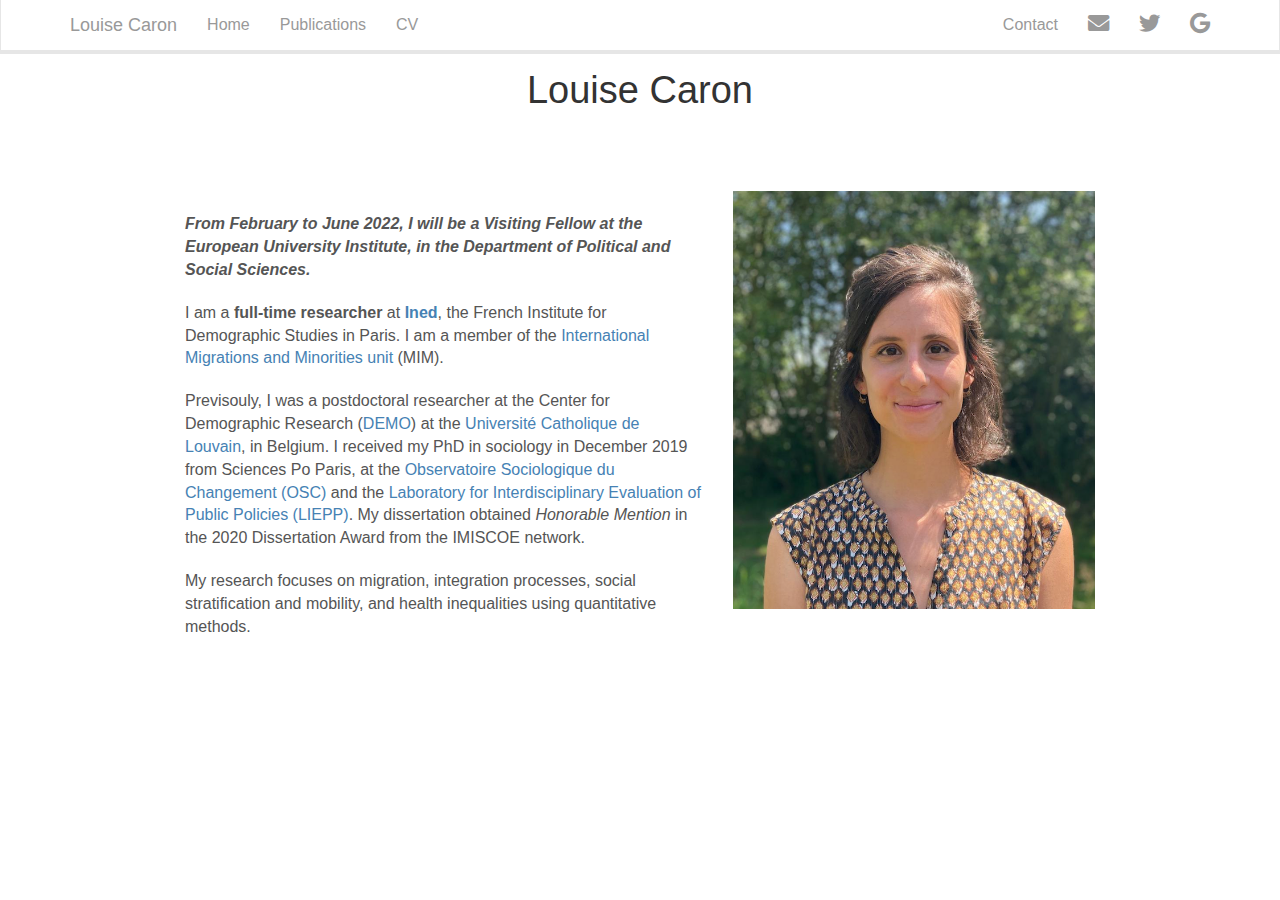
==== commit 85bbb5e9: "Add files via upload" ====
--- a/index.html
+++ b/index.html
@@ -13,8 +13,8 @@
 
 <title>Louise Caron</title>
 
-<script src="site_libs/header-attrs-2.7/header-attrs.js"></script>
-<script src="site_libs/jquery-1.11.3/jquery.min.js"></script>
+<script src="site_libs/header-attrs-2.14/header-attrs.js"></script>
+<script src="site_libs/jquery-3.6.0/jquery-3.6.0.min.js"></script>
 <meta name="viewport" content="width=device-width, initial-scale=1" />
 <link href="site_libs/bootstrap-3.3.5/css/lumen.min.css" rel="stylesheet" />
 <script src="site_libs/bootstrap-3.3.5/js/bootstrap.min.js"></script>
@@ -57,6 +57,7 @@
 
 
 
+
 <link rel="stylesheet" href="styles.css" type="text/css" />
 
 
@@ -81,6 +82,9 @@
 }
 summary {
   display: list-item;
+}
+details > summary > p:only-child {
+  display: inline;
 }
 pre code {
   padding: 0;
@@ -233,7 +237,7 @@
 <div class="navbar navbar-inverse  navbar-fixed-top" role="navigation">
   <div class="container">
     <div class="navbar-header">
-      <button type="button" class="navbar-toggle collapsed" data-toggle="collapse" data-target="#navbar">
+      <button type="button" class="navbar-toggle collapsed" data-toggle="collapse" data-bs-toggle="collapse" data-target="#navbar" data-bs-target="#navbar">
         <span class="icon-bar"></span>
         <span class="icon-bar"></span>
         <span class="icon-bar"></span>
@@ -258,19 +262,19 @@
 </li>
 <li>
   <a href="mailto:louise.caron@ined.fr">
-    <span class="fas fa-envelope fa-lg"></span>
+    <span class="fa fa-envelope fa-lg"></span>
      
   </a>
 </li>
 <li>
   <a href="https://twitter.com/caronlouise_">
-    <span class="fas fa-twitter fa-lg"></span>
+    <span class="fa fa-twitter fa-lg"></span>
      
   </a>
 </li>
 <li>
   <a href="https://scholar.google.com/citations?user=SKq8bEAAAAAJ&amp;hl=fr">
-    <span class="fas fa-google fa-lg"></span>
+    <span class="fa fa-google fa-lg"></span>
      
   </a>
 </li>
@@ -293,19 +297,38 @@
 
 <div class="row">
 <div class="col-md-7">
-<br><br><br><br> <em><strong>From February to June 2022, I will be a Visiting Fellow at the European University Institute, in the Department of Political and Social Sciences.</strong></em>
+<br><br><br><br> <em><strong>From February to June 2022, I will be a
+Visiting Fellow at the European University Institute, in the Department
+of Political and Social Sciences.</strong></em>
 <div style="margin-bottom:20px;">
 
 </div>
-<p>I am a <strong>full-time researcher at <a href="https://www.ined.fr/en/">Ined</a></strong>, the French Institute for Demographic Studies in Paris. I am a member of the <a href="https://www.ined.fr/en/research/research-teams/UR08">International Migrations and Minorities unit</a> (MIM).</p>
+<p>I am a <strong>full-time researcher</strong> at <strong><a
+href="https://www.ined.fr/en/">Ined</a></strong>, the French Institute
+for Demographic Studies in Paris. I am a member of the <a
+href="https://www.ined.fr/en/research/research-teams/UR08">International
+Migrations and Minorities unit</a> (MIM).</p>
 <div style="margin-bottom:20px;">
 
 </div>
-<p>Previsouly, I was a postdoctoral researcher at the Center for Demographic Research (<a href="https://uclouvain.be/en/research-institutes/iacchos/demo">DEMO</a>) at the <a href="https://uclouvain.be/en/index.html">Université Catholique de Louvain</a>, in Belgium. I received my PhD in sociology in December 2019 from Sciences Po Paris, at the <a href="https://www.sciencespo.fr/osc/en">Observatoire Sociologique du Changement (OSC)</a> and the <a href="https://www.sciencespo.fr/liepp/en">Laboratory for Interdisciplinary Evaluation of Public Policies (LIEPP)</a>. My dissertation obtained <em>Honorable Mention</em> in the 2020 Dissertation Award from the IMISCOE network.</p>
+<p>Previsouly, I was a postdoctoral researcher at the Center for
+Demographic Research (<a
+href="https://uclouvain.be/en/research-institutes/iacchos/demo">DEMO</a>)
+at the <a href="https://uclouvain.be/en/index.html">Université
+Catholique de Louvain</a>, in Belgium. I received my PhD in sociology in
+December 2019 from Sciences Po Paris, at the <a
+href="https://www.sciencespo.fr/osc/en">Observatoire Sociologique du
+Changement (OSC)</a> and the <a
+href="https://www.sciencespo.fr/liepp/en">Laboratory for
+Interdisciplinary Evaluation of Public Policies (LIEPP)</a>. My
+dissertation obtained <em>Honorable Mention</em> in the 2020
+Dissertation Award from the IMISCOE network.</p>
 <div style="margin-bottom:20px;">
 
 </div>
-<p>My research focuses on migration, integration processes, social stratification and mobility, and health inequalities using quantitative methods.</p>
+<p>My research focuses on migration, integration processes, social
+stratification and mobility, and health inequalities using quantitative
+methods.</p>
 </div>
 <div class="col-md-4">
 
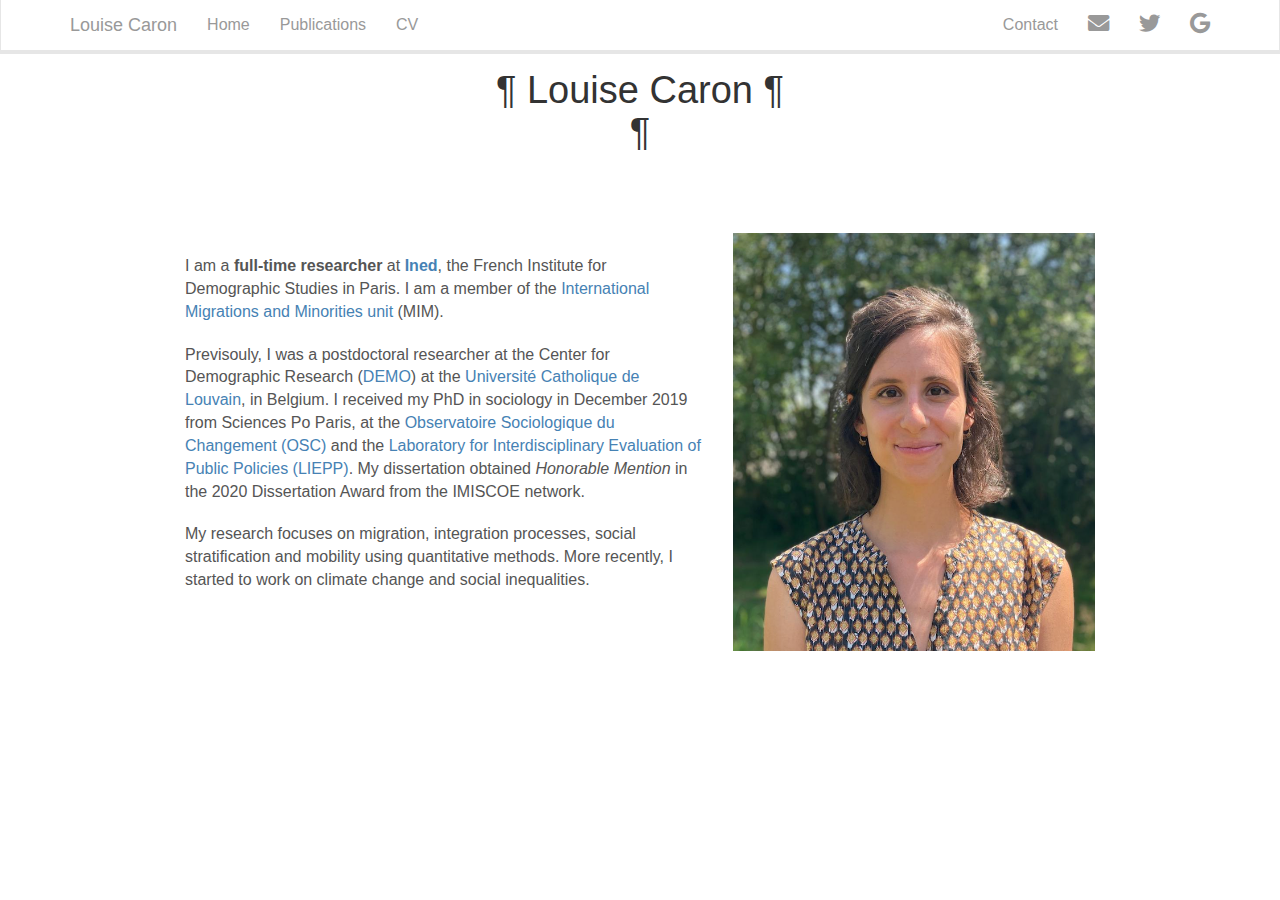
==== commit 5f196316: "Add files via upload" ====
--- a/index.html
+++ b/index.html
@@ -287,25 +287,17 @@
 
 
 
-<h1 class="title toc-ignore"><div align="center">
-<font face="Arial">Louise Caron
-<div>
-</font></h1>
+<h1 class="title toc-ignore"><div align="center"> ¶
+<font face="Arial">Louise Caron ¶ <div> ¶ </font></h1>
 
 </div>
 
 
 <div class="row">
 <div class="col-md-7">
-<br><br><br><br> <em><strong>From February to June 2022, I will be a
-Visiting Fellow at the European University Institute, in the Department
-of Political and Social Sciences.</strong></em>
-<div style="margin-bottom:20px;">
-
-</div>
-<p>I am a <strong>full-time researcher</strong> at <strong><a
-href="https://www.ined.fr/en/">Ined</a></strong>, the French Institute
-for Demographic Studies in Paris. I am a member of the <a
+<p><br><br><br><br> I am a <strong>full-time researcher</strong> at
+<strong><a href="https://www.ined.fr/en/">Ined</a></strong>, the French
+Institute for Demographic Studies in Paris. I am a member of the <a
 href="https://www.ined.fr/en/research/research-teams/UR08">International
 Migrations and Minorities unit</a> (MIM).</p>
 <div style="margin-bottom:20px;">
@@ -327,8 +319,8 @@
 
 </div>
 <p>My research focuses on migration, integration processes, social
-stratification and mobility, and health inequalities using quantitative
-methods.</p>
+stratification and mobility using quantitative methods. More recently, I
+started to work on climate change and social inequalities.</p>
 </div>
 <div class="col-md-4">
 
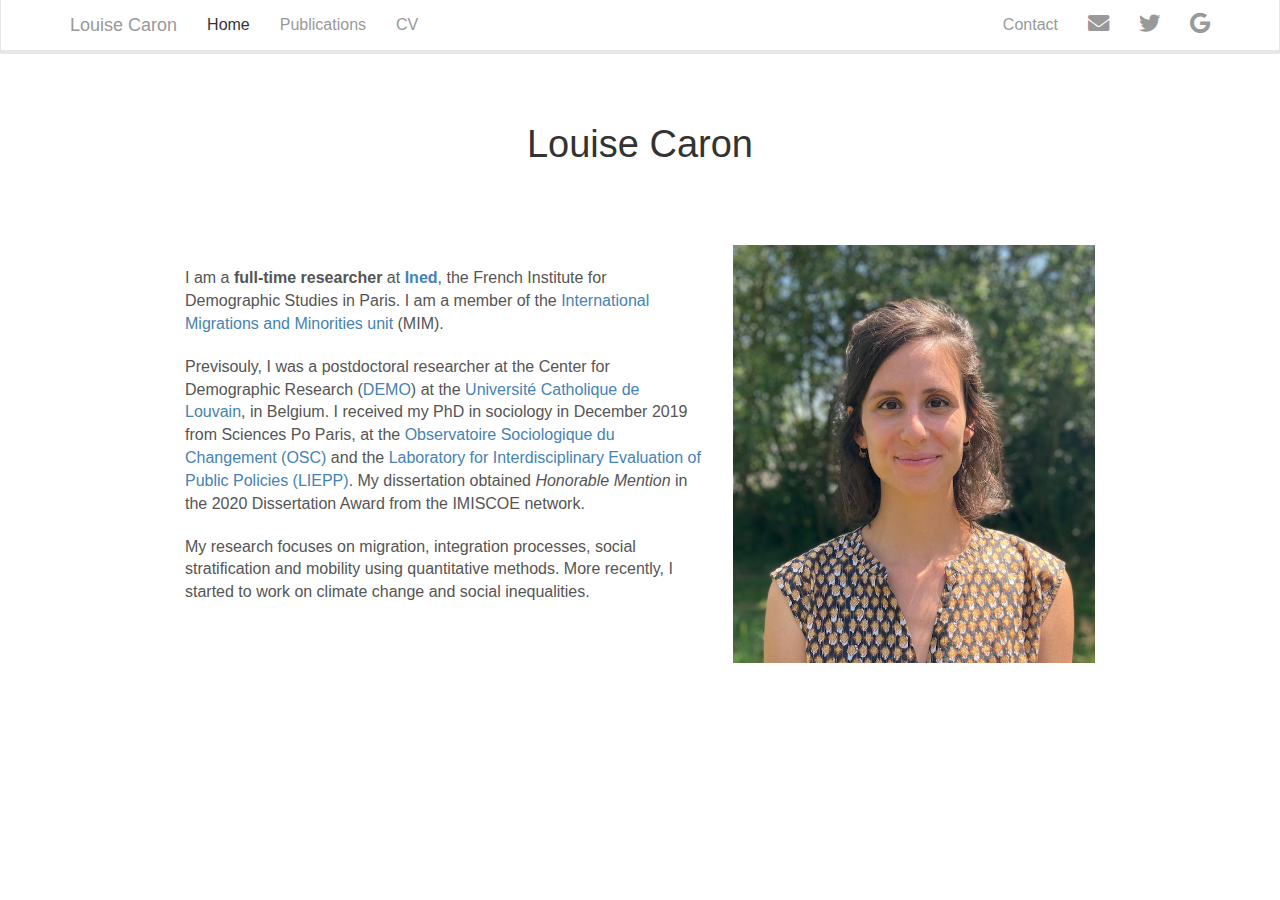
==== commit b417c743: "Add files via upload" ====
--- a/index.html
+++ b/index.html
@@ -13,23 +13,16 @@
 
 <title>Louise Caron</title>
 
-<script src="site_libs/header-attrs-2.14/header-attrs.js"></script>
-<script src="site_libs/jquery-3.6.0/jquery-3.6.0.min.js"></script>
+<script src="site_libs/jquery-1.11.3/jquery.min.js"></script>
 <meta name="viewport" content="width=device-width, initial-scale=1" />
 <link href="site_libs/bootstrap-3.3.5/css/lumen.min.css" rel="stylesheet" />
 <script src="site_libs/bootstrap-3.3.5/js/bootstrap.min.js"></script>
 <script src="site_libs/bootstrap-3.3.5/shim/html5shiv.min.js"></script>
 <script src="site_libs/bootstrap-3.3.5/shim/respond.min.js"></script>
-<style>h1 {font-size: 34px;}
-       h1.title {font-size: 38px;}
-       h2 {font-size: 30px;}
-       h3 {font-size: 24px;}
-       h4 {font-size: 18px;}
-       h5 {font-size: 16px;}
-       h6 {font-size: 12px;}
-       code {color: inherit; background-color: rgba(0, 0, 0, 0.04);}
-       pre:not([class]) { background-color: white }</style>
 <script src="site_libs/navigation-1.1/tabsets.js"></script>
+<script src="site_libs/accessible-code-block-0.0.1/empty-anchor.js"></script>
+<link href="site_libs/anchor-sections-1.0/anchor-sections.css" rel="stylesheet" />
+<script src="site_libs/anchor-sections-1.0/anchor-sections.js"></script>
 <link href="site_libs/font-awesome-5.1.0/css/all.css" rel="stylesheet" />
 <link href="site_libs/font-awesome-5.1.0/css/v4-shims.css" rel="stylesheet" />
 <script>
@@ -40,8 +33,6 @@
     });
   });
 </script>
-
-
 
 <style type="text/css">
   code{white-space: pre-wrap;}
@@ -55,8 +46,32 @@
 
 
 
-
-
+<style type="text/css">
+h1 {
+  font-size: 34px;
+}
+h1.title {
+  font-size: 38px;
+}
+h2 {
+  font-size: 30px;
+}
+h3 {
+  font-size: 24px;
+}
+h4 {
+  font-size: 18px;
+}
+h5 {
+  font-size: 16px;
+}
+h6 {
+  font-size: 12px;
+}
+.table th:not([align]) {
+  text-align: left;
+}
+</style>
 
 <link rel="stylesheet" href="styles.css" type="text/css" />
 
@@ -68,6 +83,10 @@
   margin-left: auto;
   margin-right: auto;
 }
+code {
+  color: inherit;
+  background-color: rgba(0, 0, 0, 0.04);
+}
 img {
   max-width:100%;
 }
@@ -83,16 +102,40 @@
 summary {
   display: list-item;
 }
-details > summary > p:only-child {
-  display: inline;
-}
-pre code {
-  padding: 0;
-}
 </style>
 
 
 <style type="text/css">
+/* padding for bootstrap navbar */
+body {
+  padding-top: 54px;
+  padding-bottom: 40px;
+}
+/* offset scroll position for anchor links (for fixed navbar)  */
+.section h1 {
+  padding-top: 59px;
+  margin-top: -59px;
+}
+.section h2 {
+  padding-top: 59px;
+  margin-top: -59px;
+}
+.section h3 {
+  padding-top: 59px;
+  margin-top: -59px;
+}
+.section h4 {
+  padding-top: 59px;
+  margin-top: -59px;
+}
+.section h5 {
+  padding-top: 59px;
+  margin-top: -59px;
+}
+.section h6 {
+  padding-top: 59px;
+  margin-top: -59px;
+}
 .dropdown-submenu {
   position: relative;
 }
@@ -120,7 +163,7 @@
   margin-right: -10px;
 }
 .dropdown-submenu:hover>a:after {
-  border-left-color: #adb5bd;
+  border-left-color: #ffffff;
 }
 .dropdown-submenu.pull-left {
   float: none;
@@ -132,7 +175,7 @@
 }
 </style>
 
-<script type="text/javascript">
+<script>
 // manage active state of menu based on current page
 $(document).ready(function () {
   // active menu anchor
@@ -143,23 +186,10 @@
   var menuAnchor = $('a[href="' + href + '"]');
 
   // mark it active
-  menuAnchor.tab('show');
+  menuAnchor.parent().addClass('active');
 
   // if it's got a parent navbar menu mark it active as well
   menuAnchor.closest('li.dropdown').addClass('active');
-
-  // Navbar adjustments
-  var navHeight = $(".navbar").first().height() + 15;
-  var style = document.createElement('style');
-  var pt = "padding-top: " + navHeight + "px; ";
-  var mt = "margin-top: -" + navHeight + "px; ";
-  var css = "";
-  // offset scroll position for anchor links (for fixed navbar)
-  for (var i = 1; i <= 6; i++) {
-    css += ".section h" + i + "{ " + pt + mt + "}\n";
-  }
-  style.innerHTML = "body {" + pt + "padding-bottom: 40px; }\n" + css;
-  document.head.appendChild(style);
 });
 </script>
 
@@ -171,6 +201,7 @@
   max-height: 500px;
   min-height: 44px;
   overflow-y: auto;
+  background: white;
   border: 1px solid #ddd;
   border-radius: 4px;
 }
@@ -237,7 +268,7 @@
 <div class="navbar navbar-inverse  navbar-fixed-top" role="navigation">
   <div class="container">
     <div class="navbar-header">
-      <button type="button" class="navbar-toggle collapsed" data-toggle="collapse" data-bs-toggle="collapse" data-target="#navbar" data-bs-target="#navbar">
+      <button type="button" class="navbar-toggle collapsed" data-toggle="collapse" data-target="#navbar">
         <span class="icon-bar"></span>
         <span class="icon-bar"></span>
         <span class="icon-bar"></span>
@@ -283,44 +314,29 @@
   </div><!--/.container -->
 </div><!--/.navbar -->
 
-<div id="header">
-
-
-
-<h1 class="title toc-ignore"><div align="center"> ¶
-<font face="Arial">Louise Caron ¶ <div> ¶ </font></h1>
+<div class="fluid-row" id="header">
+
+
+
+<h1 class="title toc-ignore"><div align="center">
+<font face="Arial">Louise Caron
+<div>
+</font></h1>
 
 </div>
 
 
 <div class="row">
 <div class="col-md-7">
-<p><br><br><br><br> I am a <strong>full-time researcher</strong> at
-<strong><a href="https://www.ined.fr/en/">Ined</a></strong>, the French
-Institute for Demographic Studies in Paris. I am a member of the <a
-href="https://www.ined.fr/en/research/research-teams/UR08">International
-Migrations and Minorities unit</a> (MIM).</p>
+<p><br><br><br><br> I am a <strong>full-time researcher</strong> at <strong><a href="https://www.ined.fr/en/">Ined</a></strong>, the French Institute for Demographic Studies in Paris. I am a member of the <a href="https://www.ined.fr/en/research/research-teams/UR08">International Migrations and Minorities unit</a> (MIM).</p>
 <div style="margin-bottom:20px;">
 
 </div>
-<p>Previsouly, I was a postdoctoral researcher at the Center for
-Demographic Research (<a
-href="https://uclouvain.be/en/research-institutes/iacchos/demo">DEMO</a>)
-at the <a href="https://uclouvain.be/en/index.html">Université
-Catholique de Louvain</a>, in Belgium. I received my PhD in sociology in
-December 2019 from Sciences Po Paris, at the <a
-href="https://www.sciencespo.fr/osc/en">Observatoire Sociologique du
-Changement (OSC)</a> and the <a
-href="https://www.sciencespo.fr/liepp/en">Laboratory for
-Interdisciplinary Evaluation of Public Policies (LIEPP)</a>. My
-dissertation obtained <em>Honorable Mention</em> in the 2020
-Dissertation Award from the IMISCOE network.</p>
+<p>Previsouly, I was a postdoctoral researcher at the Center for Demographic Research (<a href="https://uclouvain.be/en/research-institutes/iacchos/demo">DEMO</a>) at the <a href="https://uclouvain.be/en/index.html">Université Catholique de Louvain</a>, in Belgium. I received my PhD in sociology in December 2019 from Sciences Po Paris, at the <a href="https://www.sciencespo.fr/osc/en">Observatoire Sociologique du Changement (OSC)</a> and the <a href="https://www.sciencespo.fr/liepp/en">Laboratory for Interdisciplinary Evaluation of Public Policies (LIEPP)</a>. My dissertation obtained <em>Honorable Mention</em> in the 2020 Dissertation Award from the IMISCOE network.</p>
 <div style="margin-bottom:20px;">
 
 </div>
-<p>My research focuses on migration, integration processes, social
-stratification and mobility using quantitative methods. More recently, I
-started to work on climate change and social inequalities.</p>
+<p>My research focuses on migration, integration processes, social stratification and mobility using quantitative methods. More recently, I started to work on climate change and social inequalities.</p>
 </div>
 <div class="col-md-4">
 
@@ -357,7 +373,7 @@
 
 $(document).ready(function () {
   $('.tabset-dropdown > .nav-tabs > li').click(function () {
-    $(this).parent().toggleClass('nav-tabs-open');
+    $(this).parent().toggleClass('nav-tabs-open')
   });
 });
 </script>
--- a/site_libs/anchor-sections-1.0/anchor-sections.css
+++ b/site_libs/anchor-sections-1.0/anchor-sections.css
@@ -0,0 +1,4 @@
+/* Styles for section anchors */
+a.anchor-section {margin-left: 10px; visibility: hidden; color: inherit;}
+a.anchor-section::before {content: '#';}
+.hasAnchor:hover a.anchor-section {visibility: visible;}
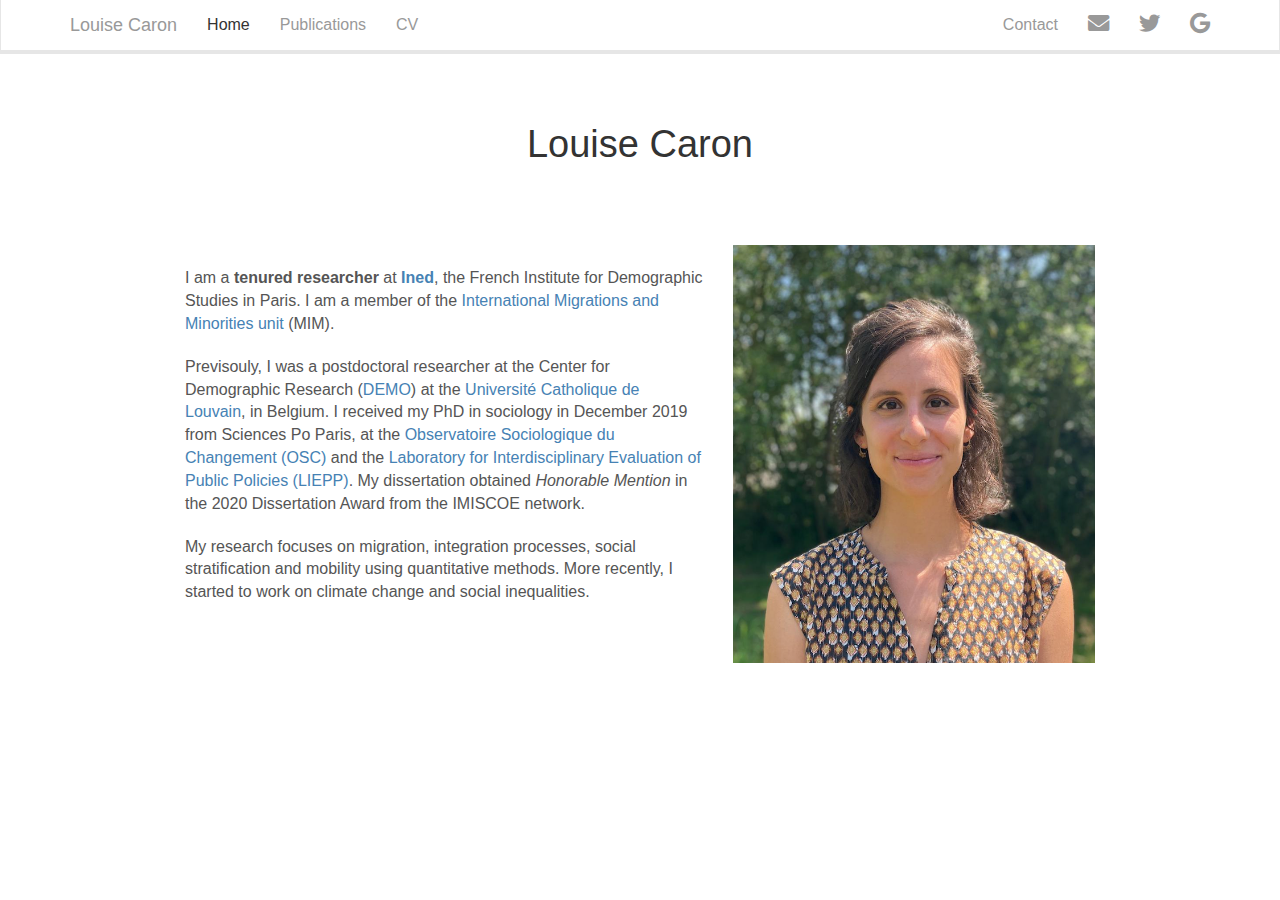
==== commit 82d1350e: "Add files via upload" ====
--- a/index.html
+++ b/index.html
@@ -328,7 +328,7 @@
 
 <div class="row">
 <div class="col-md-7">
-<p><br><br><br><br> I am a <strong>full-time researcher</strong> at <strong><a href="https://www.ined.fr/en/">Ined</a></strong>, the French Institute for Demographic Studies in Paris. I am a member of the <a href="https://www.ined.fr/en/research/research-teams/UR08">International Migrations and Minorities unit</a> (MIM).</p>
+<p><br><br><br><br> I am a <strong>tenured researcher</strong> at <strong><a href="https://www.ined.fr/en/">Ined</a></strong>, the French Institute for Demographic Studies in Paris. I am a member of the <a href="https://www.ined.fr/en/research/research-teams/UR08">International Migrations and Minorities unit</a> (MIM).</p>
 <div style="margin-bottom:20px;">
 
 </div>
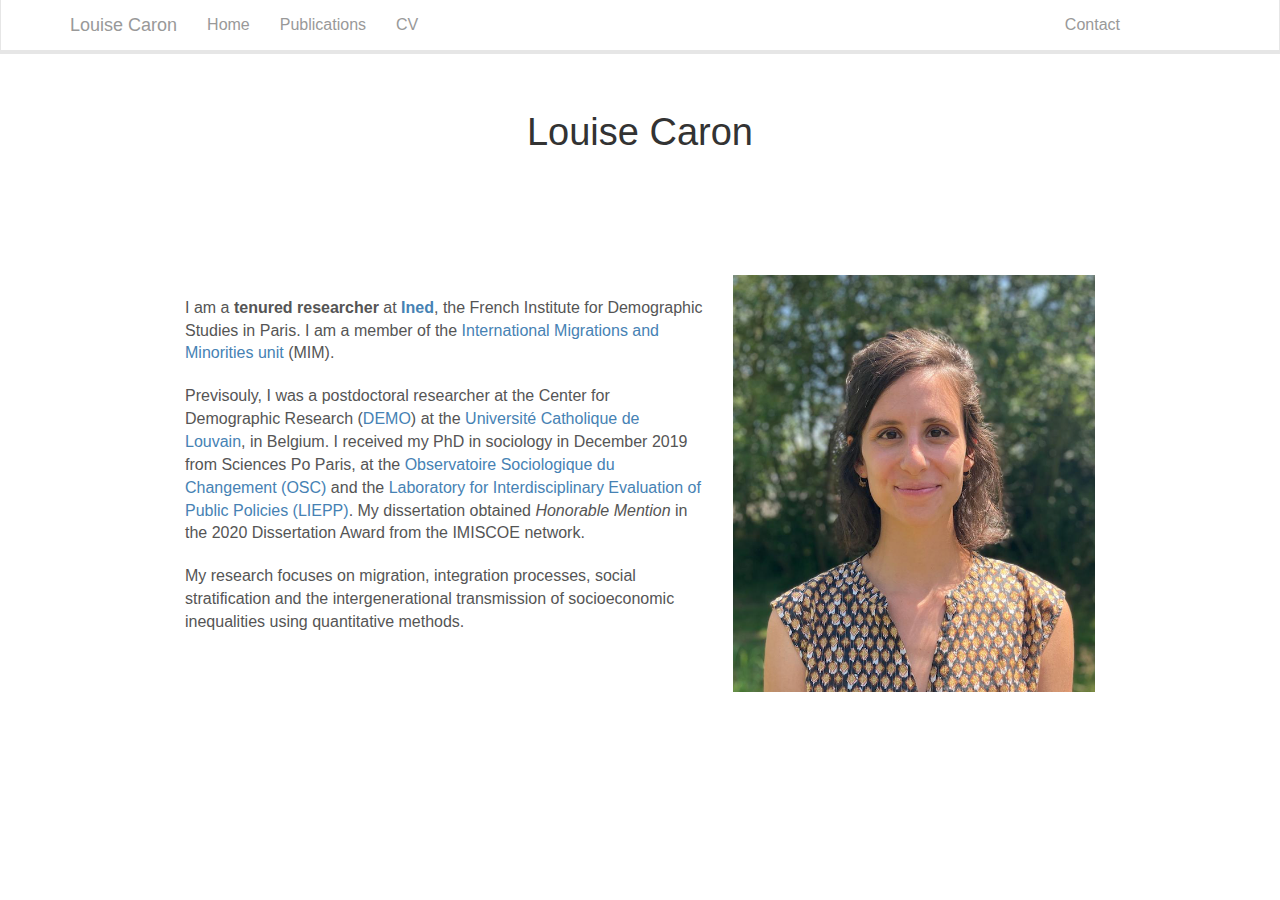
==== commit be3b0d25: "Add files via upload" ====
--- a/index.html
+++ b/index.html
@@ -13,18 +13,25 @@
 
 <title>Louise Caron</title>
 
-<script src="site_libs/jquery-1.11.3/jquery.min.js"></script>
+<script src="site_libs/header-attrs-2.25/header-attrs.js"></script>
+<script src="site_libs/jquery-3.6.0/jquery-3.6.0.min.js"></script>
 <meta name="viewport" content="width=device-width, initial-scale=1" />
 <link href="site_libs/bootstrap-3.3.5/css/lumen.min.css" rel="stylesheet" />
 <script src="site_libs/bootstrap-3.3.5/js/bootstrap.min.js"></script>
 <script src="site_libs/bootstrap-3.3.5/shim/html5shiv.min.js"></script>
 <script src="site_libs/bootstrap-3.3.5/shim/respond.min.js"></script>
+<style>h1 {font-size: 34px;}
+       h1.title {font-size: 38px;}
+       h2 {font-size: 30px;}
+       h3 {font-size: 24px;}
+       h4 {font-size: 18px;}
+       h5 {font-size: 16px;}
+       h6 {font-size: 12px;}
+       code {color: inherit; background-color: rgba(0, 0, 0, 0.04);}
+       pre:not([class]) { background-color: white }</style>
 <script src="site_libs/navigation-1.1/tabsets.js"></script>
-<script src="site_libs/accessible-code-block-0.0.1/empty-anchor.js"></script>
-<link href="site_libs/anchor-sections-1.0/anchor-sections.css" rel="stylesheet" />
-<script src="site_libs/anchor-sections-1.0/anchor-sections.js"></script>
-<link href="site_libs/font-awesome-5.1.0/css/all.css" rel="stylesheet" />
-<link href="site_libs/font-awesome-5.1.0/css/v4-shims.css" rel="stylesheet" />
+<link href="site_libs/font-awesome-6.4.2/css/all.min.css" rel="stylesheet" />
+<link href="site_libs/font-awesome-6.4.2/css/v4-shims.min.css" rel="stylesheet" />
 <script>
   $(function () {
     $(document).scroll(function () {
@@ -33,6 +40,8 @@
     });
   });
 </script>
+
+
 
 <style type="text/css">
   code{white-space: pre-wrap;}
@@ -46,32 +55,8 @@
 
 
 
-<style type="text/css">
-h1 {
-  font-size: 34px;
-}
-h1.title {
-  font-size: 38px;
-}
-h2 {
-  font-size: 30px;
-}
-h3 {
-  font-size: 24px;
-}
-h4 {
-  font-size: 18px;
-}
-h5 {
-  font-size: 16px;
-}
-h6 {
-  font-size: 12px;
-}
-.table th:not([align]) {
-  text-align: left;
-}
-</style>
+
+
 
 <link rel="stylesheet" href="styles.css" type="text/css" />
 
@@ -83,10 +68,6 @@
   margin-left: auto;
   margin-right: auto;
 }
-code {
-  color: inherit;
-  background-color: rgba(0, 0, 0, 0.04);
-}
 img {
   max-width:100%;
 }
@@ -102,40 +83,16 @@
 summary {
   display: list-item;
 }
+details > summary > p:only-child {
+  display: inline;
+}
+pre code {
+  padding: 0;
+}
 </style>
 
 
 <style type="text/css">
-/* padding for bootstrap navbar */
-body {
-  padding-top: 54px;
-  padding-bottom: 40px;
-}
-/* offset scroll position for anchor links (for fixed navbar)  */
-.section h1 {
-  padding-top: 59px;
-  margin-top: -59px;
-}
-.section h2 {
-  padding-top: 59px;
-  margin-top: -59px;
-}
-.section h3 {
-  padding-top: 59px;
-  margin-top: -59px;
-}
-.section h4 {
-  padding-top: 59px;
-  margin-top: -59px;
-}
-.section h5 {
-  padding-top: 59px;
-  margin-top: -59px;
-}
-.section h6 {
-  padding-top: 59px;
-  margin-top: -59px;
-}
 .dropdown-submenu {
   position: relative;
 }
@@ -163,7 +120,7 @@
   margin-right: -10px;
 }
 .dropdown-submenu:hover>a:after {
-  border-left-color: #ffffff;
+  border-left-color: #adb5bd;
 }
 .dropdown-submenu.pull-left {
   float: none;
@@ -175,7 +132,7 @@
 }
 </style>
 
-<script>
+<script type="text/javascript">
 // manage active state of menu based on current page
 $(document).ready(function () {
   // active menu anchor
@@ -185,11 +142,28 @@
     href = "index.html";
   var menuAnchor = $('a[href="' + href + '"]');
 
-  // mark it active
-  menuAnchor.parent().addClass('active');
-
-  // if it's got a parent navbar menu mark it active as well
-  menuAnchor.closest('li.dropdown').addClass('active');
+  // mark the anchor link active (and if it's in a dropdown, also mark that active)
+  var dropdown = menuAnchor.closest('li.dropdown');
+  if (window.bootstrap) { // Bootstrap 4+
+    menuAnchor.addClass('active');
+    dropdown.find('> .dropdown-toggle').addClass('active');
+  } else { // Bootstrap 3
+    menuAnchor.parent().addClass('active');
+    dropdown.addClass('active');
+  }
+
+  // Navbar adjustments
+  var navHeight = $(".navbar").first().height() + 15;
+  var style = document.createElement('style');
+  var pt = "padding-top: " + navHeight + "px; ";
+  var mt = "margin-top: -" + navHeight + "px; ";
+  var css = "";
+  // offset scroll position for anchor links (for fixed navbar)
+  for (var i = 1; i <= 6; i++) {
+    css += ".section h" + i + "{ " + pt + mt + "}\n";
+  }
+  style.innerHTML = "body {" + pt + "padding-bottom: 40px; }\n" + css;
+  document.head.appendChild(style);
 });
 </script>
 
@@ -201,13 +175,12 @@
   max-height: 500px;
   min-height: 44px;
   overflow-y: auto;
-  background: white;
   border: 1px solid #ddd;
   border-radius: 4px;
 }
 
-.tabset-dropdown > .nav-tabs > li.active:before {
-  content: "";
+.tabset-dropdown > .nav-tabs > li.active:before, .tabset-dropdown > .nav-tabs.nav-tabs-open:before {
+  content: "\e259";
   font-family: 'Glyphicons Halflings';
   display: inline-block;
   padding: 10px;
@@ -215,16 +188,9 @@
 }
 
 .tabset-dropdown > .nav-tabs.nav-tabs-open > li.active:before {
-  content: "&#xe258;";
+  content: "\e258";
+  font-family: 'Glyphicons Halflings';
   border: none;
-}
-
-.tabset-dropdown > .nav-tabs.nav-tabs-open:before {
-  content: "";
-  font-family: 'Glyphicons Halflings';
-  display: inline-block;
-  padding: 10px;
-  border-right: 1px solid #ddd;
 }
 
 .tabset-dropdown > .nav-tabs > li.active {
@@ -268,7 +234,7 @@
 <div class="navbar navbar-inverse  navbar-fixed-top" role="navigation">
   <div class="container">
     <div class="navbar-header">
-      <button type="button" class="navbar-toggle collapsed" data-toggle="collapse" data-target="#navbar">
+      <button type="button" class="navbar-toggle collapsed" data-toggle="collapse" data-bs-toggle="collapse" data-target="#navbar" data-bs-target="#navbar">
         <span class="icon-bar"></span>
         <span class="icon-bar"></span>
         <span class="icon-bar"></span>
@@ -314,13 +280,13 @@
   </div><!--/.container -->
 </div><!--/.navbar -->
 
-<div class="fluid-row" id="header">
-
-
-
-<h1 class="title toc-ignore"><div align="center">
-<font face="Arial">Louise Caron
-<div>
+<div id="header">
+
+
+
+<h1 class="title toc-ignore"><div align="center"><br />
+<font face="Arial">Louise Caron<br />
+<div><br />
 </font></h1>
 
 </div>
@@ -328,15 +294,32 @@
 
 <div class="row">
 <div class="col-md-7">
-<p><br><br><br><br> I am a <strong>tenured researcher</strong> at <strong><a href="https://www.ined.fr/en/">Ined</a></strong>, the French Institute for Demographic Studies in Paris. I am a member of the <a href="https://www.ined.fr/en/research/research-teams/UR08">International Migrations and Minorities unit</a> (MIM).</p>
+<p><br><br><br><br> I am a <strong>tenured researcher</strong> at
+<strong><a href="https://www.ined.fr/en/">Ined</a></strong>, the French
+Institute for Demographic Studies in Paris. I am a member of the <a
+href="https://www.ined.fr/en/research/research-teams/UR08">International
+Migrations and Minorities unit</a> (MIM).</p>
 <div style="margin-bottom:20px;">
 
 </div>
-<p>Previsouly, I was a postdoctoral researcher at the Center for Demographic Research (<a href="https://uclouvain.be/en/research-institutes/iacchos/demo">DEMO</a>) at the <a href="https://uclouvain.be/en/index.html">Université Catholique de Louvain</a>, in Belgium. I received my PhD in sociology in December 2019 from Sciences Po Paris, at the <a href="https://www.sciencespo.fr/osc/en">Observatoire Sociologique du Changement (OSC)</a> and the <a href="https://www.sciencespo.fr/liepp/en">Laboratory for Interdisciplinary Evaluation of Public Policies (LIEPP)</a>. My dissertation obtained <em>Honorable Mention</em> in the 2020 Dissertation Award from the IMISCOE network.</p>
+<p>Previsouly, I was a postdoctoral researcher at the Center for
+Demographic Research (<a
+href="https://uclouvain.be/en/research-institutes/iacchos/demo">DEMO</a>)
+at the <a href="https://uclouvain.be/en/index.html">Université
+Catholique de Louvain</a>, in Belgium. I received my PhD in sociology in
+December 2019 from Sciences Po Paris, at the <a
+href="https://www.sciencespo.fr/osc/en">Observatoire Sociologique du
+Changement (OSC)</a> and the <a
+href="https://www.sciencespo.fr/liepp/en">Laboratory for
+Interdisciplinary Evaluation of Public Policies (LIEPP)</a>. My
+dissertation obtained <em>Honorable Mention</em> in the 2020
+Dissertation Award from the IMISCOE network.</p>
 <div style="margin-bottom:20px;">
 
 </div>
-<p>My research focuses on migration, integration processes, social stratification and mobility using quantitative methods. More recently, I started to work on climate change and social inequalities.</p>
+<p>My research focuses on migration, integration processes, social
+stratification and the intergenerational transmission of socioeconomic
+inequalities using quantitative methods.</p>
 </div>
 <div class="col-md-4">
 
@@ -373,7 +356,7 @@
 
 $(document).ready(function () {
   $('.tabset-dropdown > .nav-tabs > li').click(function () {
-    $(this).parent().toggleClass('nav-tabs-open')
+    $(this).parent().toggleClass('nav-tabs-open');
   });
 });
 </script>
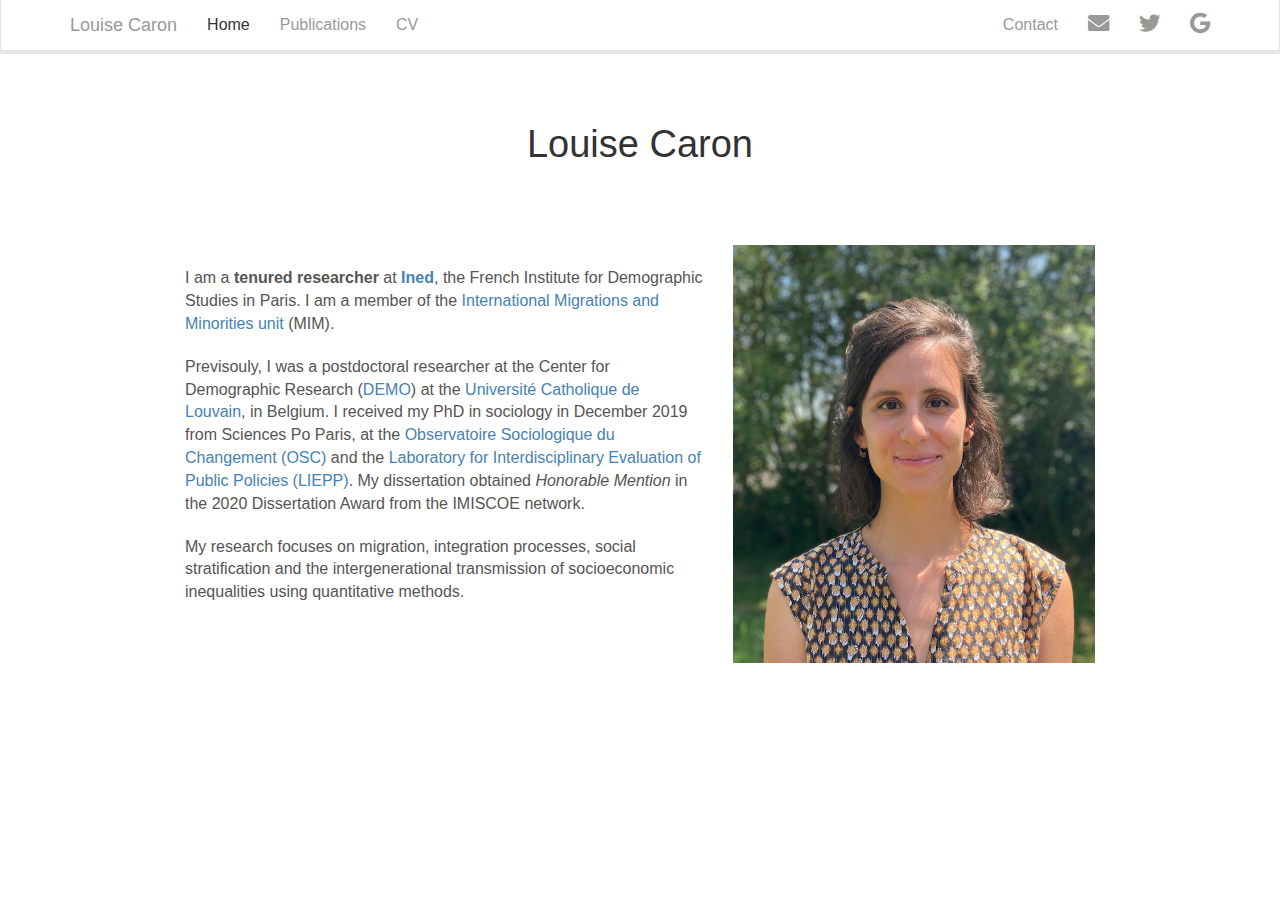
==== commit 25d0dc95: "Add files via upload" ====
--- a/index.html
+++ b/index.html
@@ -13,25 +13,18 @@
 
 <title>Louise Caron</title>
 
-<script src="site_libs/header-attrs-2.25/header-attrs.js"></script>
-<script src="site_libs/jquery-3.6.0/jquery-3.6.0.min.js"></script>
+<script src="site_libs/jquery-1.11.3/jquery.min.js"></script>
 <meta name="viewport" content="width=device-width, initial-scale=1" />
 <link href="site_libs/bootstrap-3.3.5/css/lumen.min.css" rel="stylesheet" />
 <script src="site_libs/bootstrap-3.3.5/js/bootstrap.min.js"></script>
 <script src="site_libs/bootstrap-3.3.5/shim/html5shiv.min.js"></script>
 <script src="site_libs/bootstrap-3.3.5/shim/respond.min.js"></script>
-<style>h1 {font-size: 34px;}
-       h1.title {font-size: 38px;}
-       h2 {font-size: 30px;}
-       h3 {font-size: 24px;}
-       h4 {font-size: 18px;}
-       h5 {font-size: 16px;}
-       h6 {font-size: 12px;}
-       code {color: inherit; background-color: rgba(0, 0, 0, 0.04);}
-       pre:not([class]) { background-color: white }</style>
 <script src="site_libs/navigation-1.1/tabsets.js"></script>
-<link href="site_libs/font-awesome-6.4.2/css/all.min.css" rel="stylesheet" />
-<link href="site_libs/font-awesome-6.4.2/css/v4-shims.min.css" rel="stylesheet" />
+<script src="site_libs/accessible-code-block-0.0.1/empty-anchor.js"></script>
+<link href="site_libs/anchor-sections-1.0/anchor-sections.css" rel="stylesheet" />
+<script src="site_libs/anchor-sections-1.0/anchor-sections.js"></script>
+<link href="site_libs/font-awesome-5.1.0/css/all.css" rel="stylesheet" />
+<link href="site_libs/font-awesome-5.1.0/css/v4-shims.css" rel="stylesheet" />
 <script>
   $(function () {
     $(document).scroll(function () {
@@ -40,8 +33,6 @@
     });
   });
 </script>
-
-
 
 <style type="text/css">
   code{white-space: pre-wrap;}
@@ -55,8 +46,32 @@
 
 
 
-
-
+<style type="text/css">
+h1 {
+  font-size: 34px;
+}
+h1.title {
+  font-size: 38px;
+}
+h2 {
+  font-size: 30px;
+}
+h3 {
+  font-size: 24px;
+}
+h4 {
+  font-size: 18px;
+}
+h5 {
+  font-size: 16px;
+}
+h6 {
+  font-size: 12px;
+}
+.table th:not([align]) {
+  text-align: left;
+}
+</style>
 
 <link rel="stylesheet" href="styles.css" type="text/css" />
 
@@ -68,6 +83,10 @@
   margin-left: auto;
   margin-right: auto;
 }
+code {
+  color: inherit;
+  background-color: rgba(0, 0, 0, 0.04);
+}
 img {
   max-width:100%;
 }
@@ -83,16 +102,40 @@
 summary {
   display: list-item;
 }
-details > summary > p:only-child {
-  display: inline;
-}
-pre code {
-  padding: 0;
-}
 </style>
 
 
 <style type="text/css">
+/* padding for bootstrap navbar */
+body {
+  padding-top: 54px;
+  padding-bottom: 40px;
+}
+/* offset scroll position for anchor links (for fixed navbar)  */
+.section h1 {
+  padding-top: 59px;
+  margin-top: -59px;
+}
+.section h2 {
+  padding-top: 59px;
+  margin-top: -59px;
+}
+.section h3 {
+  padding-top: 59px;
+  margin-top: -59px;
+}
+.section h4 {
+  padding-top: 59px;
+  margin-top: -59px;
+}
+.section h5 {
+  padding-top: 59px;
+  margin-top: -59px;
+}
+.section h6 {
+  padding-top: 59px;
+  margin-top: -59px;
+}
 .dropdown-submenu {
   position: relative;
 }
@@ -120,7 +163,7 @@
   margin-right: -10px;
 }
 .dropdown-submenu:hover>a:after {
-  border-left-color: #adb5bd;
+  border-left-color: #ffffff;
 }
 .dropdown-submenu.pull-left {
   float: none;
@@ -132,7 +175,7 @@
 }
 </style>
 
-<script type="text/javascript">
+<script>
 // manage active state of menu based on current page
 $(document).ready(function () {
   // active menu anchor
@@ -142,28 +185,11 @@
     href = "index.html";
   var menuAnchor = $('a[href="' + href + '"]');
 
-  // mark the anchor link active (and if it's in a dropdown, also mark that active)
-  var dropdown = menuAnchor.closest('li.dropdown');
-  if (window.bootstrap) { // Bootstrap 4+
-    menuAnchor.addClass('active');
-    dropdown.find('> .dropdown-toggle').addClass('active');
-  } else { // Bootstrap 3
-    menuAnchor.parent().addClass('active');
-    dropdown.addClass('active');
-  }
-
-  // Navbar adjustments
-  var navHeight = $(".navbar").first().height() + 15;
-  var style = document.createElement('style');
-  var pt = "padding-top: " + navHeight + "px; ";
-  var mt = "margin-top: -" + navHeight + "px; ";
-  var css = "";
-  // offset scroll position for anchor links (for fixed navbar)
-  for (var i = 1; i <= 6; i++) {
-    css += ".section h" + i + "{ " + pt + mt + "}\n";
-  }
-  style.innerHTML = "body {" + pt + "padding-bottom: 40px; }\n" + css;
-  document.head.appendChild(style);
+  // mark it active
+  menuAnchor.parent().addClass('active');
+
+  // if it's got a parent navbar menu mark it active as well
+  menuAnchor.closest('li.dropdown').addClass('active');
 });
 </script>
 
@@ -175,12 +201,13 @@
   max-height: 500px;
   min-height: 44px;
   overflow-y: auto;
+  background: white;
   border: 1px solid #ddd;
   border-radius: 4px;
 }
 
-.tabset-dropdown > .nav-tabs > li.active:before, .tabset-dropdown > .nav-tabs.nav-tabs-open:before {
-  content: "\e259";
+.tabset-dropdown > .nav-tabs > li.active:before {
+  content: "";
   font-family: 'Glyphicons Halflings';
   display: inline-block;
   padding: 10px;
@@ -188,9 +215,16 @@
 }
 
 .tabset-dropdown > .nav-tabs.nav-tabs-open > li.active:before {
-  content: "\e258";
+  content: "&#xe258;";
+  border: none;
+}
+
+.tabset-dropdown > .nav-tabs.nav-tabs-open:before {
+  content: "";
   font-family: 'Glyphicons Halflings';
-  border: none;
+  display: inline-block;
+  padding: 10px;
+  border-right: 1px solid #ddd;
 }
 
 .tabset-dropdown > .nav-tabs > li.active {
@@ -234,7 +268,7 @@
 <div class="navbar navbar-inverse  navbar-fixed-top" role="navigation">
   <div class="container">
     <div class="navbar-header">
-      <button type="button" class="navbar-toggle collapsed" data-toggle="collapse" data-bs-toggle="collapse" data-target="#navbar" data-bs-target="#navbar">
+      <button type="button" class="navbar-toggle collapsed" data-toggle="collapse" data-target="#navbar">
         <span class="icon-bar"></span>
         <span class="icon-bar"></span>
         <span class="icon-bar"></span>
@@ -280,13 +314,13 @@
   </div><!--/.container -->
 </div><!--/.navbar -->
 
-<div id="header">
-
-
-
-<h1 class="title toc-ignore"><div align="center"><br />
-<font face="Arial">Louise Caron<br />
-<div><br />
+<div class="fluid-row" id="header">
+
+
+
+<h1 class="title toc-ignore"><div align="center">
+<font face="Arial">Louise Caron
+<div>
 </font></h1>
 
 </div>
@@ -294,32 +328,15 @@
 
 <div class="row">
 <div class="col-md-7">
-<p><br><br><br><br> I am a <strong>tenured researcher</strong> at
-<strong><a href="https://www.ined.fr/en/">Ined</a></strong>, the French
-Institute for Demographic Studies in Paris. I am a member of the <a
-href="https://www.ined.fr/en/research/research-teams/UR08">International
-Migrations and Minorities unit</a> (MIM).</p>
+<p><br><br><br><br> I am a <strong>tenured researcher</strong> at <strong><a href="https://www.ined.fr/en/">Ined</a></strong>, the French Institute for Demographic Studies in Paris. I am a member of the <a href="https://www.ined.fr/en/research/research-teams/UR08">International Migrations and Minorities unit</a> (MIM).</p>
 <div style="margin-bottom:20px;">
 
 </div>
-<p>Previsouly, I was a postdoctoral researcher at the Center for
-Demographic Research (<a
-href="https://uclouvain.be/en/research-institutes/iacchos/demo">DEMO</a>)
-at the <a href="https://uclouvain.be/en/index.html">Université
-Catholique de Louvain</a>, in Belgium. I received my PhD in sociology in
-December 2019 from Sciences Po Paris, at the <a
-href="https://www.sciencespo.fr/osc/en">Observatoire Sociologique du
-Changement (OSC)</a> and the <a
-href="https://www.sciencespo.fr/liepp/en">Laboratory for
-Interdisciplinary Evaluation of Public Policies (LIEPP)</a>. My
-dissertation obtained <em>Honorable Mention</em> in the 2020
-Dissertation Award from the IMISCOE network.</p>
+<p>Previsouly, I was a postdoctoral researcher at the Center for Demographic Research (<a href="https://uclouvain.be/en/research-institutes/iacchos/demo">DEMO</a>) at the <a href="https://uclouvain.be/en/index.html">Université Catholique de Louvain</a>, in Belgium. I received my PhD in sociology in December 2019 from Sciences Po Paris, at the <a href="https://www.sciencespo.fr/osc/en">Observatoire Sociologique du Changement (OSC)</a> and the <a href="https://www.sciencespo.fr/liepp/en">Laboratory for Interdisciplinary Evaluation of Public Policies (LIEPP)</a>. My dissertation obtained <em>Honorable Mention</em> in the 2020 Dissertation Award from the IMISCOE network.</p>
 <div style="margin-bottom:20px;">
 
 </div>
-<p>My research focuses on migration, integration processes, social
-stratification and the intergenerational transmission of socioeconomic
-inequalities using quantitative methods.</p>
+<p>My research focuses on migration, integration processes, social stratification and the intergenerational transmission of socioeconomic inequalities using quantitative methods.</p>
 </div>
 <div class="col-md-4">
 
@@ -356,7 +373,7 @@
 
 $(document).ready(function () {
   $('.tabset-dropdown > .nav-tabs > li').click(function () {
-    $(this).parent().toggleClass('nav-tabs-open');
+    $(this).parent().toggleClass('nav-tabs-open')
   });
 });
 </script>
--- a/site_libs/anchor-sections-1.0/anchor-sections.css
+++ b/site_libs/anchor-sections-1.0/anchor-sections.css
@@ -0,0 +1,4 @@
+/* Styles for section anchors */
+a.anchor-section {margin-left: 10px; visibility: hidden; color: inherit;}
+a.anchor-section::before {content: '#';}
+.hasAnchor:hover a.anchor-section {visibility: visible;}
--- a/site_libs/font-awesome-5.1.0/css/all.css
+++ b/site_libs/font-awesome-5.1.0/css/all.css
@@ -0,0 +1,5 @@
+/*!
+ * Font Awesome Free 5.1.0 by @fontawesome - https://fontawesome.com
+ * License - https://fontawesome.com/license (Icons: CC BY 4.0, Fonts: SIL OFL 1.1, Code: MIT License)
+ */
+.fa,.fab,.fal,.far,.fas{-moz-osx-font-smoothing:grayscale;-webkit-font-smoothing:antialiased;display:inline-block;font-style:normal;font-variant:normal;text-rendering:auto;line-height:1}.fa-lg{font-size:1.33333em;line-height:.75em;vertical-align:-.0667em}.fa-xs{font-size:.75em}.fa-sm{font-size:.875em}.fa-1x{font-size:1em}.fa-2x{font-size:2em}.fa-3x{font-size:3em}.fa-4x{font-size:4em}.fa-5x{font-size:5em}.fa-6x{font-size:6em}.fa-7x{font-size:7em}.fa-8x{font-size:8em}.fa-9x{font-size:9em}.fa-10x{font-size:10em}.fa-fw{text-align:center;width:1.25em}.fa-ul{list-style-type:none;margin-left:2.5em;padding-left:0}.fa-ul>li{position:relative}.fa-li{left:-2em;position:absolute;text-align:center;width:2em;line-height:inherit}.fa-border{border:.08em solid #eee;border-radius:.1em;padding:.2em .25em .15em}.fa-pull-left{float:left}.fa-pull-right{float:right}.fa.fa-pull-left,.fab.fa-pull-left,.fal.fa-pull-left,.far.fa-pull-left,.fas.fa-pull-left{margin-right:.3em}.fa.fa-pull-right,.fab.fa-pull-right,.fal.fa-pull-right,.far.fa-pull-right,.fas.fa-pull-right{margin-left:.3em}.fa-spin{animation:a 2s infinite linear}.fa-pulse{animation:a 1s infinite steps(8)}@keyframes a{0%{transform:rotate(0deg)}to{transform:rotate(1turn)}}.fa-rotate-90{-ms-filter:"progid:DXImageTransform.Microsoft.BasicImage(rotation=1)";transform:rotate(90deg)}.fa-rotate-180{-ms-filter:"progid:DXImageTransform.Microsoft.BasicImage(rotation=2)";transform:rotate(180deg)}.fa-rotate-270{-ms-filter:"progid:DXImageTransform.Microsoft.BasicImage(rotation=3)";transform:rotate(270deg)}.fa-flip-horizontal{-ms-filter:"progid:DXImageTransform.Microsoft.BasicImage(rotation=0, mirror=1)";transform:scaleX(-1)}.fa-flip-vertical{transform:scaleY(-1)}.fa-flip-horizontal.fa-flip-vertical,.fa-flip-vertical{-ms-filter:"progid:DXImageTransform.Microsoft.BasicImage(rotation=2, mirror=1)"}.fa-flip-horizontal.fa-flip-vertical{transform:scale(-1)}:root .fa-flip-horizontal,:root .fa-flip-vertical,:root .fa-rotate-90,:root .fa-rotate-180,:root .fa-rotate-270{-webkit-filter:none;filter:none}.fa-stack{display:inline-block;height:2em;line-height:2em;position:relative;vertical-align:middle;width:2em}.fa-stack-1x,.fa-stack-2x{left:0;position:absolute;text-align:center;width:100%}.fa-stack-1x{line-height:inherit}.fa-stack-2x{font-size:2em}.fa-inverse{color:#fff}.fa-500px:before{content:"\f26e"}.fa-accessible-icon:before{content:"\f368"}.fa-accusoft:before{content:"\f369"}.fa-address-book:before{content:"\f2b9"}.fa-address-card:before{content:"\f2bb"}.fa-adjust:before{content:"\f042"}.fa-adn:before{content:"\f170"}.fa-adversal:before{content:"\f36a"}.fa-affiliatetheme:before{content:"\f36b"}.fa-algolia:before{content:"\f36c"}.fa-align-center:before{content:"\f037"}.fa-align-justify:before{content:"\f039"}.fa-align-left:before{content:"\f036"}.fa-align-right:before{content:"\f038"}.fa-allergies:before{content:"\f461"}.fa-amazon:before{content:"\f270"}.fa-amazon-pay:before{content:"\f42c"}.fa-ambulance:before{content:"\f0f9"}.fa-american-sign-language-interpreting:before{content:"\f2a3"}.fa-amilia:before{content:"\f36d"}.fa-anchor:before{content:"\f13d"}.fa-android:before{content:"\f17b"}.fa-angellist:before{content:"\f209"}.fa-angle-double-down:before{content:"\f103"}.fa-angle-double-left:before{content:"\f100"}.fa-angle-double-right:before{content:"\f101"}.fa-angle-double-up:before{content:"\f102"}.fa-angle-down:before{content:"\f107"}.fa-angle-left:before{content:"\f104"}.fa-angle-right:before{content:"\f105"}.fa-angle-up:before{content:"\f106"}.fa-angry:before{content:"\f556"}.fa-angrycreative:before{content:"\f36e"}.fa-angular:before{content:"\f420"}.fa-app-store:before{content:"\f36f"}.fa-app-store-ios:before{content:"\f370"}.fa-apper:before{content:"\f371"}.fa-apple:before{content:"\f179"}.fa-apple-pay:before{content:"\f415"}.fa-archive:before{content:"\f187"}.fa-archway:before{content:"\f557"}.fa-arrow-alt-circle-down:before{content:"\f358"}.fa-arrow-alt-circle-left:before{content:"\f359"}.fa-arrow-alt-circle-right:before{content:"\f35a"}.fa-arrow-alt-circle-up:before{content:"\f35b"}.fa-arrow-circle-down:before{content:"\f0ab"}.fa-arrow-circle-left:before{content:"\f0a8"}.fa-arrow-circle-right:before{content:"\f0a9"}.fa-arrow-circle-up:before{content:"\f0aa"}.fa-arrow-down:before{content:"\f063"}.fa-arrow-left:before{content:"\f060"}.fa-arrow-right:before{content:"\f061"}.fa-arrow-up:before{content:"\f062"}.fa-arrows-alt:before{content:"\f0b2"}.fa-arrows-alt-h:before{content:"\f337"}.fa-arrows-alt-v:before{content:"\f338"}.fa-assistive-listening-systems:before{content:"\f2a2"}.fa-asterisk:before{content:"\f069"}.fa-asymmetrik:before{content:"\f372"}.fa-at:before{content:"\f1fa"}.fa-atlas:before{content:"\f558"}.fa-audible:before{content:"\f373"}.fa-audio-description:before{content:"\f29e"}.fa-autoprefixer:before{content:"\f41c"}.fa-avianex:before{content:"\f374"}.fa-aviato:before{content:"\f421"}.fa-award:before{content:"\f559"}.fa-aws:before{content:"\f375"}.fa-backspace:before{content:"\f55a"}.fa-backward:before{content:"\f04a"}.fa-balance-scale:before{content:"\f24e"}.fa-ban:before{content:"\f05e"}.fa-band-aid:before{content:"\f462"}.fa-bandcamp:before{content:"\f2d5"}.fa-barcode:before{content:"\f02a"}.fa-bars:before{content:"\f0c9"}.fa-baseball-ball:before{content:"\f433"}.fa-basketball-ball:before{content:"\f434"}.fa-bath:before{content:"\f2cd"}.fa-battery-empty:before{content:"\f244"}.fa-battery-full:before{content:"\f240"}.fa-battery-half:before{content:"\f242"}.fa-battery-quarter:before{content:"\f243"}.fa-battery-three-quarters:before{content:"\f241"}.fa-bed:before{content:"\f236"}.fa-beer:before{content:"\f0fc"}.fa-behance:before{content:"\f1b4"}.fa-behance-square:before{content:"\f1b5"}.fa-bell:before{content:"\f0f3"}.fa-bell-slash:before{content:"\f1f6"}.fa-bezier-curve:before{content:"\f55b"}.fa-bicycle:before{content:"\f206"}.fa-bimobject:before{content:"\f378"}.fa-binoculars:before{content:"\f1e5"}.fa-birthday-cake:before{content:"\f1fd"}.fa-bitbucket:before{content:"\f171"}.fa-bitcoin:before{content:"\f379"}.fa-bity:before{content:"\f37a"}.fa-black-tie:before{content:"\f27e"}.fa-blackberry:before{content:"\f37b"}.fa-blender:before{content:"\f517"}.fa-blind:before{content:"\f29d"}.fa-blogger:before{content:"\f37c"}.fa-blogger-b:before{content:"\f37d"}.fa-bluetooth:before{content:"\f293"}.fa-bluetooth-b:before{content:"\f294"}.fa-bold:before{content:"\f032"}.fa-bolt:before{content:"\f0e7"}.fa-bomb:before{content:"\f1e2"}.fa-bong:before{content:"\f55c"}.fa-book:before{content:"\f02d"}.fa-book-open:before{content:"\f518"}.fa-bookmark:before{content:"\f02e"}.fa-bowling-ball:before{content:"\f436"}.fa-box:before{content:"\f466"}.fa-box-open:before{content:"\f49e"}.fa-boxes:before{content:"\f468"}.fa-braille:before{content:"\f2a1"}.fa-briefcase:before{content:"\f0b1"}.fa-briefcase-medical:before{content:"\f469"}.fa-broadcast-tower:before{content:"\f519"}.fa-broom:before{content:"\f51a"}.fa-brush:before{content:"\f55d"}.fa-btc:before{content:"\f15a"}.fa-bug:before{content:"\f188"}.fa-building:before{content:"\f1ad"}.fa-bullhorn:before{content:"\f0a1"}.fa-bullseye:before{content:"\f140"}.fa-burn:before{content:"\f46a"}.fa-buromobelexperte:before{content:"\f37f"}.fa-bus:before{content:"\f207"}.fa-bus-alt:before{content:"\f55e"}.fa-buysellads:before{content:"\f20d"}.fa-calculator:before{content:"\f1ec"}.fa-calendar:before{content:"\f133"}.fa-calendar-alt:before{content:"\f073"}.fa-calendar-check:before{content:"\f274"}.fa-calendar-minus:before{content:"\f272"}.fa-calendar-plus:before{content:"\f271"}.fa-calendar-times:before{content:"\f273"}.fa-camera:before{content:"\f030"}.fa-camera-retro:before{content:"\f083"}.fa-cannabis:before{content:"\f55f"}.fa-capsules:before{content:"\f46b"}.fa-car:before{content:"\f1b9"}.fa-caret-down:before{content:"\f0d7"}.fa-caret-left:before{content:"\f0d9"}.fa-caret-right:before{content:"\f0da"}.fa-caret-square-down:before{content:"\f150"}.fa-caret-square-left:before{content:"\f191"}.fa-caret-square-right:before{content:"\f152"}.fa-caret-square-up:before{content:"\f151"}.fa-caret-up:before{content:"\f0d8"}.fa-cart-arrow-down:before{content:"\f218"}.fa-cart-plus:before{content:"\f217"}.fa-cc-amazon-pay:before{content:"\f42d"}.fa-cc-amex:before{content:"\f1f3"}.fa-cc-apple-pay:before{content:"\f416"}.fa-cc-diners-club:before{content:"\f24c"}.fa-cc-discover:before{content:"\f1f2"}.fa-cc-jcb:before{content:"\f24b"}.fa-cc-mastercard:before{content:"\f1f1"}.fa-cc-paypal:before{content:"\f1f4"}.fa-cc-stripe:before{content:"\f1f5"}.fa-cc-visa:before{content:"\f1f0"}.fa-centercode:before{content:"\f380"}.fa-certificate:before{content:"\f0a3"}.fa-chalkboard:before{content:"\f51b"}.fa-chalkboard-teacher:before{content:"\f51c"}.fa-chart-area:before{content:"\f1fe"}.fa-chart-bar:before{content:"\f080"}.fa-chart-line:before{content:"\f201"}.fa-chart-pie:before{content:"\f200"}.fa-check:before{content:"\f00c"}.fa-check-circle:before{content:"\f058"}.fa-check-double:before{content:"\f560"}.fa-check-square:before{content:"\f14a"}.fa-chess:before{content:"\f439"}.fa-chess-bishop:before{content:"\f43a"}.fa-chess-board:before{content:"\f43c"}.fa-chess-king:before{content:"\f43f"}.fa-chess-knight:before{content:"\f441"}.fa-chess-pawn:before{content:"\f443"}.fa-chess-queen:before{content:"\f445"}.fa-chess-rook:before{content:"\f447"}.fa-chevron-circle-down:before{content:"\f13a"}.fa-chevron-circle-left:before{content:"\f137"}.fa-chevron-circle-right:before{content:"\f138"}.fa-chevron-circle-up:before{content:"\f139"}.fa-chevron-down:before{content:"\f078"}.fa-chevron-left:before{content:"\f053"}.fa-chevron-right:before{content:"\f054"}.fa-chevron-up:before{content:"\f077"}.fa-child:before{content:"\f1ae"}.fa-chrome:before{content:"\f268"}.fa-church:before{content:"\f51d"}.fa-circle:before{content:"\f111"}.fa-circle-notch:before{content:"\f1ce"}.fa-clipboard:before{content:"\f328"}.fa-clipboard-check:before{content:"\f46c"}.fa-clipboard-list:before{content:"\f46d"}.fa-clock:before{content:"\f017"}.fa-clone:before{content:"\f24d"}.fa-closed-captioning:before{content:"\f20a"}.fa-cloud:before{content:"\f0c2"}.fa-cloud-download-alt:before{content:"\f381"}.fa-cloud-upload-alt:before{content:"\f382"}.fa-cloudscale:before{content:"\f383"}.fa-cloudsmith:before{content:"\f384"}.fa-cloudversify:before{content:"\f385"}.fa-cocktail:before{content:"\f561"}.fa-code:before{content:"\f121"}.fa-code-branch:before{content:"\f126"}.fa-codepen:before{content:"\f1cb"}.fa-codiepie:before{content:"\f284"}.fa-coffee:before{content:"\f0f4"}.fa-cog:before{content:"\f013"}.fa-cogs:before{content:"\f085"}.fa-coins:before{content:"\f51e"}.fa-columns:before{content:"\f0db"}.fa-comment:before{content:"\f075"}.fa-comment-alt:before{content:"\f27a"}.fa-comment-dots:before{content:"\f4ad"}.fa-comment-slash:before{content:"\f4b3"}.fa-comments:before{content:"\f086"}.fa-compact-disc:before{content:"\f51f"}.fa-compass:before{content:"\f14e"}.fa-compress:before{content:"\f066"}.fa-concierge-bell:before{content:"\f562"}.fa-connectdevelop:before{content:"\f20e"}.fa-contao:before{content:"\f26d"}.fa-cookie:before{content:"\f563"}.fa-cookie-bite:before{content:"\f564"}.fa-copy:before{content:"\f0c5"}.fa-copyright:before{content:"\f1f9"}.fa-couch:before{content:"\f4b8"}.fa-cpanel:before{content:"\f388"}.fa-creative-commons:before{content:"\f25e"}.fa-creative-commons-by:before{content:"\f4e7"}.fa-creative-commons-nc:before{content:"\f4e8"}.fa-creative-commons-nc-eu:before{content:"\f4e9"}.fa-creative-commons-nc-jp:before{content:"\f4ea"}.fa-creative-commons-nd:before{content:"\f4eb"}.fa-creative-commons-pd:before{content:"\f4ec"}.fa-creative-commons-pd-alt:before{content:"\f4ed"}.fa-creative-commons-remix:before{content:"\f4ee"}.fa-creative-commons-sa:before{content:"\f4ef"}.fa-creative-commons-sampling:before{content:"\f4f0"}.fa-creative-commons-sampling-plus:before{content:"\f4f1"}.fa-creative-commons-share:before{content:"\f4f2"}.fa-credit-card:before{content:"\f09d"}.fa-crop:before{content:"\f125"}.fa-crop-alt:before{content:"\f565"}.fa-crosshairs:before{content:"\f05b"}.fa-crow:before{content:"\f520"}.fa-crown:before{content:"\f521"}.fa-css3:before{content:"\f13c"}.fa-css3-alt:before{content:"\f38b"}.fa-cube:before{content:"\f1b2"}.fa-cubes:before{content:"\f1b3"}.fa-cut:before{content:"\f0c4"}.fa-cuttlefish:before{content:"\f38c"}.fa-d-and-d:before{content:"\f38d"}.fa-dashcube:before{content:"\f210"}.fa-database:before{content:"\f1c0"}.fa-deaf:before{content:"\f2a4"}.fa-delicious:before{content:"\f1a5"}.fa-deploydog:before{content:"\f38e"}.fa-deskpro:before{content:"\f38f"}.fa-desktop:before{content:"\f108"}.fa-deviantart:before{content:"\f1bd"}.fa-diagnoses:before{content:"\f470"}.fa-dice:before{content:"\f522"}.fa-dice-five:before{content:"\f523"}.fa-dice-four:before{content:"\f524"}.fa-dice-one:before{content:"\f525"}.fa-dice-six:before{content:"\f526"}.fa-dice-three:before{content:"\f527"}.fa-dice-two:before{content:"\f528"}.fa-digg:before{content:"\f1a6"}.fa-digital-ocean:before{content:"\f391"}.fa-digital-tachograph:before{content:"\f566"}.fa-discord:before{content:"\f392"}.fa-discourse:before{content:"\f393"}.fa-divide:before{content:"\f529"}.fa-dizzy:before{content:"\f567"}.fa-dna:before{content:"\f471"}.fa-dochub:before{content:"\f394"}.fa-docker:before{content:"\f395"}.fa-dollar-sign:before{content:"\f155"}.fa-dolly:before{content:"\f472"}.fa-dolly-flatbed:before{content:"\f474"}.fa-donate:before{content:"\f4b9"}.fa-door-closed:before{content:"\f52a"}.fa-door-open:before{content:"\f52b"}.fa-dot-circle:before{content:"\f192"}.fa-dove:before{content:"\f4ba"}.fa-download:before{content:"\f019"}.fa-draft2digital:before{content:"\f396"}.fa-drafting-compass:before{content:"\f568"}.fa-dribbble:before{content:"\f17d"}.fa-dribbble-square:before{content:"\f397"}.fa-dropbox:before{content:"\f16b"}.fa-drum:before{content:"\f569"}.fa-drum-steelpan:before{content:"\f56a"}.fa-drupal:before{content:"\f1a9"}.fa-dumbbell:before{content:"\f44b"}.fa-dyalog:before{content:"\f399"}.fa-earlybirds:before{content:"\f39a"}.fa-ebay:before{content:"\f4f4"}.fa-edge:before{content:"\f282"}.fa-edit:before{content:"\f044"}.fa-eject:before{content:"\f052"}.fa-elementor:before{content:"\f430"}.fa-ellipsis-h:before{content:"\f141"}.fa-ellipsis-v:before{content:"\f142"}.fa-ember:before{content:"\f423"}.fa-empire:before{content:"\f1d1"}.fa-envelope:before{content:"\f0e0"}.fa-envelope-open:before{content:"\f2b6"}.fa-envelope-square:before{content:"\f199"}.fa-envira:before{content:"\f299"}.fa-equals:before{content:"\f52c"}.fa-eraser:before{content:"\f12d"}.fa-erlang:before{content:"\f39d"}.fa-ethereum:before{content:"\f42e"}.fa-etsy:before{content:"\f2d7"}.fa-euro-sign:before{content:"\f153"}.fa-exchange-alt:before{content:"\f362"}.fa-exclamation:before{content:"\f12a"}.fa-exclamation-circle:before{content:"\f06a"}.fa-exclamation-triangle:before{content:"\f071"}.fa-expand:before{content:"\f065"}.fa-expand-arrows-alt:before{content:"\f31e"}.fa-expeditedssl:before{content:"\f23e"}.fa-external-link-alt:before{content:"\f35d"}.fa-external-link-square-alt:before{content:"\f360"}.fa-eye:before{content:"\f06e"}.fa-eye-dropper:before{content:"\f1fb"}.fa-eye-slash:before{content:"\f070"}.fa-facebook:before{content:"\f09a"}.fa-facebook-f:before{content:"\f39e"}.fa-facebook-messenger:before{content:"\f39f"}.fa-facebook-square:before{content:"\f082"}.fa-fast-backward:before{content:"\f049"}.fa-fast-forward:before{content:"\f050"}.fa-fax:before{content:"\f1ac"}.fa-feather:before{content:"\f52d"}.fa-feather-alt:before{content:"\f56b"}.fa-female:before{content:"\f182"}.fa-fighter-jet:before{content:"\f0fb"}.fa-file:before{content:"\f15b"}.fa-file-alt:before{content:"\f15c"}.fa-file-archive:before{content:"\f1c6"}.fa-file-audio:before{content:"\f1c7"}.fa-file-code:before{content:"\f1c9"}.fa-file-contract:before{content:"\f56c"}.fa-file-download:before{content:"\f56d"}.fa-file-excel:before{content:"\f1c3"}.fa-file-export:before{content:"\f56e"}.fa-file-image:before{content:"\f1c5"}.fa-file-import:before{content:"\f56f"}.fa-file-invoice:before{content:"\f570"}.fa-file-invoice-dollar:before{content:"\f571"}.fa-file-medical:before{content:"\f477"}.fa-file-medical-alt:before{content:"\f478"}.fa-file-pdf:before{content:"\f1c1"}.fa-file-powerpoint:before{content:"\f1c4"}.fa-file-prescription:before{content:"\f572"}.fa-file-signature:before{content:"\f573"}.fa-file-upload:before{content:"\f574"}.fa-file-video:before{content:"\f1c8"}.fa-file-word:before{content:"\f1c2"}.fa-fill:before{content:"\f575"}.fa-fill-drip:before{content:"\f576"}.fa-film:before{content:"\f008"}.fa-filter:before{content:"\f0b0"}.fa-fingerprint:before{content:"\f577"}.fa-fire:before{content:"\f06d"}.fa-fire-extinguisher:before{content:"\f134"}.fa-firefox:before{content:"\f269"}.fa-first-aid:before{content:"\f479"}.fa-first-order:before{content:"\f2b0"}.fa-first-order-alt:before{content:"\f50a"}.fa-firstdraft:before{content:"\f3a1"}.fa-fish:before{content:"\f578"}.fa-flag:before{content:"\f024"}.fa-flag-checkered:before{content:"\f11e"}.fa-flask:before{content:"\f0c3"}.fa-flickr:before{content:"\f16e"}.fa-flipboard:before{content:"\f44d"}.fa-flushed:before{content:"\f579"}.fa-fly:before{content:"\f417"}.fa-folder:before{content:"\f07b"}.fa-folder-open:before{content:"\f07c"}.fa-font:before{content:"\f031"}.fa-font-awesome:before{content:"\f2b4"}.fa-font-awesome-alt:before{content:"\f35c"}.fa-font-awesome-flag:before{content:"\f425"}.fa-font-awesome-logo-full:before{content:"\f4e6"}.fa-fonticons:before{content:"\f280"}.fa-fonticons-fi:before{content:"\f3a2"}.fa-football-ball:before{content:"\f44e"}.fa-fort-awesome:before{content:"\f286"}.fa-fort-awesome-alt:before{content:"\f3a3"}.fa-forumbee:before{content:"\f211"}.fa-forward:before{content:"\f04e"}.fa-foursquare:before{content:"\f180"}.fa-free-code-camp:before{content:"\f2c5"}.fa-freebsd:before{content:"\f3a4"}.fa-frog:before{content:"\f52e"}.fa-frown:before{content:"\f119"}.fa-frown-open:before{content:"\f57a"}.fa-fulcrum:before{content:"\f50b"}.fa-futbol:before{content:"\f1e3"}.fa-galactic-republic:before{content:"\f50c"}.fa-galactic-senate:before{content:"\f50d"}.fa-gamepad:before{content:"\f11b"}.fa-gas-pump:before{content:"\f52f"}.fa-gavel:before{content:"\f0e3"}.fa-gem:before{content:"\f3a5"}.fa-genderless:before{content:"\f22d"}.fa-get-pocket:before{content:"\f265"}.fa-gg:before{content:"\f260"}.fa-gg-circle:before{content:"\f261"}.fa-gift:before{content:"\f06b"}.fa-git:before{content:"\f1d3"}.fa-git-square:before{content:"\f1d2"}.fa-github:before{content:"\f09b"}.fa-github-alt:before{content:"\f113"}.fa-github-square:before{content:"\f092"}.fa-gitkraken:before{content:"\f3a6"}.fa-gitlab:before{content:"\f296"}.fa-gitter:before{content:"\f426"}.fa-glass-martini:before{content:"\f000"}.fa-glass-martini-alt:before{content:"\f57b"}.fa-glasses:before{content:"\f530"}.fa-glide:before{content:"\f2a5"}.fa-glide-g:before{content:"\f2a6"}.fa-globe:before{content:"\f0ac"}.fa-globe-africa:before{content:"\f57c"}.fa-globe-americas:before{content:"\f57d"}.fa-globe-asia:before{content:"\f57e"}.fa-gofore:before{content:"\f3a7"}.fa-golf-ball:before{content:"\f450"}.fa-goodreads:before{content:"\f3a8"}.fa-goodreads-g:before{content:"\f3a9"}.fa-google:before{content:"\f1a0"}.fa-google-drive:before{content:"\f3aa"}.fa-google-play:before{content:"\f3ab"}.fa-google-plus:before{content:"\f2b3"}.fa-google-plus-g:before{content:"\f0d5"}.fa-google-plus-square:before{content:"\f0d4"}.fa-google-wallet:before{content:"\f1ee"}.fa-graduation-cap:before{content:"\f19d"}.fa-gratipay:before{content:"\f184"}.fa-grav:before{content:"\f2d6"}.fa-greater-than:before{content:"\f531"}.fa-greater-than-equal:before{content:"\f532"}.fa-grimace:before{content:"\f57f"}.fa-grin:before{content:"\f580"}.fa-grin-alt:before{content:"\f581"}.fa-grin-beam:before{content:"\f582"}.fa-grin-beam-sweat:before{content:"\f583"}.fa-grin-hearts:before{content:"\f584"}.fa-grin-squint:before{content:"\f585"}.fa-grin-squint-tears:before{content:"\f586"}.fa-grin-stars:before{content:"\f587"}.fa-grin-tears:before{content:"\f588"}.fa-grin-tongue:before{content:"\f589"}.fa-grin-tongue-squint:before{content:"\f58a"}.fa-grin-tongue-wink:before{content:"\f58b"}.fa-grin-wink:before{content:"\f58c"}.fa-grip-horizontal:before{content:"\f58d"}.fa-grip-vertical:before{content:"\f58e"}.fa-gripfire:before{content:"\f3ac"}.fa-grunt:before{content:"\f3ad"}.fa-gulp:before{content:"\f3ae"}.fa-h-square:before{content:"\f0fd"}.fa-hacker-news:before{content:"\f1d4"}.fa-hacker-news-square:before{content:"\f3af"}.fa-hand-holding:before{content:"\f4bd"}.fa-hand-holding-heart:before{content:"\f4be"}.fa-hand-holding-usd:before{content:"\f4c0"}.fa-hand-lizard:before{content:"\f258"}.fa-hand-paper:before{content:"\f256"}.fa-hand-peace:before{content:"\f25b"}.fa-hand-point-down:before{content:"\f0a7"}.fa-hand-point-left:before{content:"\f0a5"}.fa-hand-point-right:before{content:"\f0a4"}.fa-hand-point-up:before{content:"\f0a6"}.fa-hand-pointer:before{content:"\f25a"}.fa-hand-rock:before{content:"\f255"}.fa-hand-scissors:before{content:"\f257"}.fa-hand-spock:before{content:"\f259"}.fa-hands:before{content:"\f4c2"}.fa-hands-helping:before{content:"\f4c4"}.fa-handshake:before{content:"\f2b5"}.fa-hashtag:before{content:"\f292"}.fa-hdd:before{content:"\f0a0"}.fa-heading:before{content:"\f1dc"}.fa-headphones:before{content:"\f025"}.fa-headphones-alt:before{content:"\f58f"}.fa-headset:before{content:"\f590"}.fa-heart:before{content:"\f004"}.fa-heartbeat:before{content:"\f21e"}.fa-helicopter:before{content:"\f533"}.fa-highlighter:before{content:"\f591"}.fa-hips:before{content:"\f452"}.fa-hire-a-helper:before{content:"\f3b0"}.fa-history:before{content:"\f1da"}.fa-hockey-puck:before{content:"\f453"}.fa-home:before{content:"\f015"}.fa-hooli:before{content:"\f427"}.fa-hornbill:before{content:"\f592"}.fa-hospital:before{content:"\f0f8"}.fa-hospital-alt:before{content:"\f47d"}.fa-hospital-symbol:before{content:"\f47e"}.fa-hot-tub:before{content:"\f593"}.fa-hotel:before{content:"\f594"}.fa-hotjar:before{content:"\f3b1"}.fa-hourglass:before{content:"\f254"}.fa-hourglass-end:before{content:"\f253"}.fa-hourglass-half:before{content:"\f252"}.fa-hourglass-start:before{content:"\f251"}.fa-houzz:before{content:"\f27c"}.fa-html5:before{content:"\f13b"}.fa-hubspot:before{content:"\f3b2"}.fa-i-cursor:before{content:"\f246"}.fa-id-badge:before{content:"\f2c1"}.fa-id-card:before{content:"\f2c2"}.fa-id-card-alt:before{content:"\f47f"}.fa-image:before{content:"\f03e"}.fa-images:before{content:"\f302"}.fa-imdb:before{content:"\f2d8"}.fa-inbox:before{content:"\f01c"}.fa-indent:before{content:"\f03c"}.fa-industry:before{content:"\f275"}.fa-infinity:before{content:"\f534"}.fa-info:before{content:"\f129"}.fa-info-circle:before{content:"\f05a"}.fa-instagram:before{content:"\f16d"}.fa-internet-explorer:before{content:"\f26b"}.fa-ioxhost:before{content:"\f208"}.fa-italic:before{content:"\f033"}.fa-itunes:before{content:"\f3b4"}.fa-itunes-note:before{content:"\f3b5"}.fa-java:before{content:"\f4e4"}.fa-jedi-order:before{content:"\f50e"}.fa-jenkins:before{content:"\f3b6"}.fa-joget:before{content:"\f3b7"}.fa-joint:before{content:"\f595"}.fa-joomla:before{content:"\f1aa"}.fa-js:before{content:"\f3b8"}.fa-js-square:before{content:"\f3b9"}.fa-jsfiddle:before{content:"\f1cc"}.fa-key:before{content:"\f084"}.fa-keybase:before{content:"\f4f5"}.fa-keyboard:before{content:"\f11c"}.fa-keycdn:before{content:"\f3ba"}.fa-kickstarter:before{content:"\f3bb"}.fa-kickstarter-k:before{content:"\f3bc"}.fa-kiss:before{content:"\f596"}.fa-kiss-beam:before{content:"\f597"}.fa-kiss-wink-heart:before{content:"\f598"}.fa-kiwi-bird:before{content:"\f535"}.fa-korvue:before{content:"\f42f"}.fa-language:before{content:"\f1ab"}.fa-laptop:before{content:"\f109"}.fa-laravel:before{content:"\f3bd"}.fa-lastfm:before{content:"\f202"}.fa-lastfm-square:before{content:"\f203"}.fa-laugh:before{content:"\f599"}.fa-laugh-beam:before{content:"\f59a"}.fa-laugh-squint:before{content:"\f59b"}.fa-laugh-wink:before{content:"\f59c"}.fa-leaf:before{content:"\f06c"}.fa-leanpub:before{content:"\f212"}.fa-lemon:before{content:"\f094"}.fa-less:before{content:"\f41d"}.fa-less-than:before{content:"\f536"}.fa-less-than-equal:before{content:"\f537"}.fa-level-down-alt:before{content:"\f3be"}.fa-level-up-alt:before{content:"\f3bf"}.fa-life-ring:before{content:"\f1cd"}.fa-lightbulb:before{content:"\f0eb"}.fa-line:before{content:"\f3c0"}.fa-link:before{content:"\f0c1"}.fa-linkedin:before{content:"\f08c"}.fa-linkedin-in:before{content:"\f0e1"}.fa-linode:before{content:"\f2b8"}.fa-linux:before{content:"\f17c"}.fa-lira-sign:before{content:"\f195"}.fa-list:before{content:"\f03a"}.fa-list-alt:before{content:"\f022"}.fa-list-ol:before{content:"\f0cb"}.fa-list-ul:before{content:"\f0ca"}.fa-location-arrow:before{content:"\f124"}.fa-lock:before{content:"\f023"}.fa-lock-open:before{content:"\f3c1"}.fa-long-arrow-alt-down:before{content:"\f309"}.fa-long-arrow-alt-left:before{content:"\f30a"}.fa-long-arrow-alt-right:before{content:"\f30b"}.fa-long-arrow-alt-up:before{content:"\f30c"}.fa-low-vision:before{content:"\f2a8"}.fa-luggage-cart:before{content:"\f59d"}.fa-lyft:before{content:"\f3c3"}.fa-magento:before{content:"\f3c4"}.fa-magic:before{content:"\f0d0"}.fa-magnet:before{content:"\f076"}.fa-mailchimp:before{content:"\f59e"}.fa-male:before{content:"\f183"}.fa-mandalorian:before{content:"\f50f"}.fa-map:before{content:"\f279"}.fa-map-marked:before{content:"\f59f"}.fa-map-marked-alt:before{content:"\f5a0"}.fa-map-marker:before{content:"\f041"}.fa-map-marker-alt:before{content:"\f3c5"}.fa-map-pin:before{content:"\f276"}.fa-map-signs:before{content:"\f277"}.fa-marker:before{content:"\f5a1"}.fa-mars:before{content:"\f222"}.fa-mars-double:before{content:"\f227"}.fa-mars-stroke:before{content:"\f229"}.fa-mars-stroke-h:before{content:"\f22b"}.fa-mars-stroke-v:before{content:"\f22a"}.fa-mastodon:before{content:"\f4f6"}.fa-maxcdn:before{content:"\f136"}.fa-medal:before{content:"\f5a2"}.fa-medapps:before{content:"\f3c6"}.fa-medium:before{content:"\f23a"}.fa-medium-m:before{content:"\f3c7"}.fa-medkit:before{content:"\f0fa"}.fa-medrt:before{content:"\f3c8"}.fa-meetup:before{content:"\f2e0"}.fa-megaport:before{content:"\f5a3"}.fa-meh:before{content:"\f11a"}.fa-meh-blank:before{content:"\f5a4"}.fa-meh-rolling-eyes:before{content:"\f5a5"}.fa-memory:before{content:"\f538"}.fa-mercury:before{content:"\f223"}.fa-microchip:before{content:"\f2db"}.fa-microphone:before{content:"\f130"}.fa-microphone-alt:before{content:"\f3c9"}.fa-microphone-alt-slash:before{content:"\f539"}.fa-microphone-slash:before{content:"\f131"}.fa-microsoft:before{content:"\f3ca"}.fa-minus:before{content:"\f068"}.fa-minus-circle:before{content:"\f056"}.fa-minus-square:before{content:"\f146"}.fa-mix:before{content:"\f3cb"}.fa-mixcloud:before{content:"\f289"}.fa-mizuni:before{content:"\f3cc"}.fa-mobile:before{content:"\f10b"}.fa-mobile-alt:before{content:"\f3cd"}.fa-modx:before{content:"\f285"}.fa-monero:before{content:"\f3d0"}.fa-money-bill:before{content:"\f0d6"}.fa-money-bill-alt:before{content:"\f3d1"}.fa-money-bill-wave:before{content:"\f53a"}.fa-money-bill-wave-alt:before{content:"\f53b"}.fa-money-check:before{content:"\f53c"}.fa-money-check-alt:before{content:"\f53d"}.fa-monument:before{content:"\f5a6"}.fa-moon:before{content:"\f186"}.fa-mortar-pestle:before{content:"\f5a7"}.fa-motorcycle:before{content:"\f21c"}.fa-mouse-pointer:before{content:"\f245"}.fa-music:before{content:"\f001"}.fa-napster:before{content:"\f3d2"}.fa-neuter:before{content:"\f22c"}.fa-newspaper:before{content:"\f1ea"}.fa-nimblr:before{content:"\f5a8"}.fa-nintendo-switch:before{content:"\f418"}.fa-node:before{content:"\f419"}.fa-node-js:before{content:"\f3d3"}.fa-not-equal:before{content:"\f53e"}.fa-notes-medical:before{content:"\f481"}.fa-npm:before{content:"\f3d4"}.fa-ns8:before{content:"\f3d5"}.fa-nutritionix:before{content:"\f3d6"}.fa-object-group:before{content:"\f247"}.fa-object-ungroup:before{content:"\f248"}.fa-odnoklassniki:before{content:"\f263"}.fa-odnoklassniki-square:before{content:"\f264"}.fa-old-republic:before{content:"\f510"}.fa-opencart:before{content:"\f23d"}.fa-openid:before{content:"\f19b"}.fa-opera:before{content:"\f26a"}.fa-optin-monster:before{content:"\f23c"}.fa-osi:before{content:"\f41a"}.fa-outdent:before{content:"\f03b"}.fa-page4:before{content:"\f3d7"}.fa-pagelines:before{content:"\f18c"}.fa-paint-brush:before{content:"\f1fc"}.fa-paint-roller:before{content:"\f5aa"}.fa-palette:before{content:"\f53f"}.fa-palfed:before{content:"\f3d8"}.fa-pallet:before{content:"\f482"}.fa-paper-plane:before{content:"\f1d8"}.fa-paperclip:before{content:"\f0c6"}.fa-parachute-box:before{content:"\f4cd"}.fa-paragraph:before{content:"\f1dd"}.fa-parking:before{content:"\f540"}.fa-passport:before{content:"\f5ab"}.fa-paste:before{content:"\f0ea"}.fa-patreon:before{content:"\f3d9"}.fa-pause:before{content:"\f04c"}.fa-pause-circle:before{content:"\f28b"}.fa-paw:before{content:"\f1b0"}.fa-paypal:before{content:"\f1ed"}.fa-pen:before{content:"\f304"}.fa-pen-alt:before{content:"\f305"}.fa-pen-fancy:before{content:"\f5ac"}.fa-pen-nib:before{content:"\f5ad"}.fa-pen-square:before{content:"\f14b"}.fa-pencil-alt:before{content:"\f303"}.fa-pencil-ruler:before{content:"\f5ae"}.fa-people-carry:before{content:"\f4ce"}.fa-percent:before{content:"\f295"}.fa-percentage:before{content:"\f541"}.fa-periscope:before{content:"\f3da"}.fa-phabricator:before{content:"\f3db"}.fa-phoenix-framework:before{content:"\f3dc"}.fa-phoenix-squadron:before{content:"\f511"}.fa-phone:before{content:"\f095"}.fa-phone-slash:before{content:"\f3dd"}.fa-phone-square:before{content:"\f098"}.fa-phone-volume:before{content:"\f2a0"}.fa-php:before{content:"\f457"}.fa-pied-piper:before{content:"\f2ae"}.fa-pied-piper-alt:before{content:"\f1a8"}.fa-pied-piper-hat:before{content:"\f4e5"}.fa-pied-piper-pp:before{content:"\f1a7"}.fa-piggy-bank:before{content:"\f4d3"}.fa-pills:before{content:"\f484"}.fa-pinterest:before{content:"\f0d2"}.fa-pinterest-p:before{content:"\f231"}.fa-pinterest-square:before{content:"\f0d3"}.fa-plane:before{content:"\f072"}.fa-plane-arrival:before{content:"\f5af"}.fa-plane-departure:before{content:"\f5b0"}.fa-play:before{content:"\f04b"}.fa-play-circle:before{content:"\f144"}.fa-playstation:before{content:"\f3df"}.fa-plug:before{content:"\f1e6"}.fa-plus:before{content:"\f067"}.fa-plus-circle:before{content:"\f055"}.fa-plus-square:before{content:"\f0fe"}.fa-podcast:before{content:"\f2ce"}.fa-poo:before{content:"\f2fe"}.fa-portrait:before{content:"\f3e0"}.fa-pound-sign:before{content:"\f154"}.fa-power-off:before{content:"\f011"}.fa-prescription:before{content:"\f5b1"}.fa-prescription-bottle:before{content:"\f485"}.fa-prescription-bottle-alt:before{content:"\f486"}.fa-print:before{content:"\f02f"}.fa-procedures:before{content:"\f487"}.fa-product-hunt:before{content:"\f288"}.fa-project-diagram:before{content:"\f542"}.fa-pushed:before{content:"\f3e1"}.fa-puzzle-piece:before{content:"\f12e"}.fa-python:before{content:"\f3e2"}.fa-qq:before{content:"\f1d6"}.fa-qrcode:before{content:"\f029"}.fa-question:before{content:"\f128"}.fa-question-circle:before{content:"\f059"}.fa-quidditch:before{content:"\f458"}.fa-quinscape:before{content:"\f459"}.fa-quora:before{content:"\f2c4"}.fa-quote-left:before{content:"\f10d"}.fa-quote-right:before{content:"\f10e"}.fa-r-project:before{content:"\f4f7"}.fa-random:before{content:"\f074"}.fa-ravelry:before{content:"\f2d9"}.fa-react:before{content:"\f41b"}.fa-readme:before{content:"\f4d5"}.fa-rebel:before{content:"\f1d0"}.fa-receipt:before{content:"\f543"}.fa-recycle:before{content:"\f1b8"}.fa-red-river:before{content:"\f3e3"}.fa-reddit:before{content:"\f1a1"}.fa-reddit-alien:before{content:"\f281"}.fa-reddit-square:before{content:"\f1a2"}.fa-redo:before{content:"\f01e"}.fa-redo-alt:before{content:"\f2f9"}.fa-registered:before{content:"\f25d"}.fa-rendact:before{content:"\f3e4"}.fa-renren:before{content:"\f18b"}.fa-reply:before{content:"\f3e5"}.fa-reply-all:before{content:"\f122"}.fa-replyd:before{content:"\f3e6"}.fa-researchgate:before{content:"\f4f8"}.fa-resolving:before{content:"\f3e7"}.fa-retweet:before{content:"\f079"}.fa-ribbon:before{content:"\f4d6"}.fa-road:before{content:"\f018"}.fa-robot:before{content:"\f544"}.fa-rocket:before{content:"\f135"}.fa-rocketchat:before{content:"\f3e8"}.fa-rockrms:before{content:"\f3e9"}.fa-rss:before{content:"\f09e"}.fa-rss-square:before{content:"\f143"}.fa-ruble-sign:before{content:"\f158"}.fa-ruler:before{content:"\f545"}.fa-ruler-combined:before{content:"\f546"}.fa-ruler-horizontal:before{content:"\f547"}.fa-ruler-vertical:before{content:"\f548"}.fa-rupee-sign:before{content:"\f156"}.fa-sad-cry:before{content:"\f5b3"}.fa-sad-tear:before{content:"\f5b4"}.fa-safari:before{content:"\f267"}.fa-sass:before{content:"\f41e"}.fa-save:before{content:"\f0c7"}.fa-schlix:before{content:"\f3ea"}.fa-school:before{content:"\f549"}.fa-screwdriver:before{content:"\f54a"}.fa-scribd:before{content:"\f28a"}.fa-search:before{content:"\f002"}.fa-search-minus:before{content:"\f010"}.fa-search-plus:before{content:"\f00e"}.fa-searchengin:before{content:"\f3eb"}.fa-seedling:before{content:"\f4d8"}.fa-sellcast:before{content:"\f2da"}.fa-sellsy:before{content:"\f213"}.fa-server:before{content:"\f233"}.fa-servicestack:before{content:"\f3ec"}.fa-share:before{content:"\f064"}.fa-share-alt:before{content:"\f1e0"}.fa-share-alt-square:before{content:"\f1e1"}.fa-share-square:before{content:"\f14d"}.fa-shekel-sign:before{content:"\f20b"}.fa-shield-alt:before{content:"\f3ed"}.fa-ship:before{content:"\f21a"}.fa-shipping-fast:before{content:"\f48b"}.fa-shirtsinbulk:before{content:"\f214"}.fa-shoe-prints:before{content:"\f54b"}.fa-shopping-bag:before{content:"\f290"}.fa-shopping-basket:before{content:"\f291"}.fa-shopping-cart:before{content:"\f07a"}.fa-shopware:before{content:"\f5b5"}.fa-shower:before{content:"\f2cc"}.fa-shuttle-van:before{content:"\f5b6"}.fa-sign:before{content:"\f4d9"}.fa-sign-in-alt:before{content:"\f2f6"}.fa-sign-language:before{content:"\f2a7"}.fa-sign-out-alt:before{content:"\f2f5"}.fa-signal:before{content:"\f012"}.fa-signature:before{content:"\f5b7"}.fa-simplybuilt:before{content:"\f215"}.fa-sistrix:before{content:"\f3ee"}.fa-sitemap:before{content:"\f0e8"}.fa-sith:before{content:"\f512"}.fa-skull:before{content:"\f54c"}.fa-skyatlas:before{content:"\f216"}.fa-skype:before{content:"\f17e"}.fa-slack:before{content:"\f198"}.fa-slack-hash:before{content:"\f3ef"}.fa-sliders-h:before{content:"\f1de"}.fa-slideshare:before{content:"\f1e7"}.fa-smile:before{content:"\f118"}.fa-smile-beam:before{content:"\f5b8"}.fa-smile-wink:before{content:"\f4da"}.fa-smoking:before{content:"\f48d"}.fa-smoking-ban:before{content:"\f54d"}.fa-snapchat:before{content:"\f2ab"}.fa-snapchat-ghost:before{content:"\f2ac"}.fa-snapchat-square:before{content:"\f2ad"}.fa-snowflake:before{content:"\f2dc"}.fa-solar-panel:before{content:"\f5ba"}.fa-sort:before{content:"\f0dc"}.fa-sort-alpha-down:before{content:"\f15d"}.fa-sort-alpha-up:before{content:"\f15e"}.fa-sort-amount-down:before{content:"\f160"}.fa-sort-amount-up:before{content:"\f161"}.fa-sort-down:before{content:"\f0dd"}.fa-sort-numeric-down:before{content:"\f162"}.fa-sort-numeric-up:before{content:"\f163"}.fa-sort-up:before{content:"\f0de"}.fa-soundcloud:before{content:"\f1be"}.fa-spa:before{content:"\f5bb"}.fa-space-shuttle:before{content:"\f197"}.fa-speakap:before{content:"\f3f3"}.fa-spinner:before{content:"\f110"}.fa-splotch:before{content:"\f5bc"}.fa-spotify:before{content:"\f1bc"}.fa-spray-can:before{content:"\f5bd"}.fa-square:before{content:"\f0c8"}.fa-square-full:before{content:"\f45c"}.fa-squarespace:before{content:"\f5be"}.fa-stack-exchange:before{content:"\f18d"}.fa-stack-overflow:before{content:"\f16c"}.fa-stamp:before{content:"\f5bf"}.fa-star:before{content:"\f005"}.fa-star-half:before{content:"\f089"}.fa-star-half-alt:before{content:"\f5c0"}.fa-staylinked:before{content:"\f3f5"}.fa-steam:before{content:"\f1b6"}.fa-steam-square:before{content:"\f1b7"}.fa-steam-symbol:before{content:"\f3f6"}.fa-step-backward:before{content:"\f048"}.fa-step-forward:before{content:"\f051"}.fa-stethoscope:before{content:"\f0f1"}.fa-sticker-mule:before{content:"\f3f7"}.fa-sticky-note:before{content:"\f249"}.fa-stop:before{content:"\f04d"}.fa-stop-circle:before{content:"\f28d"}.fa-stopwatch:before{content:"\f2f2"}.fa-store:before{content:"\f54e"}.fa-store-alt:before{content:"\f54f"}.fa-strava:before{content:"\f428"}.fa-stream:before{content:"\f550"}.fa-street-view:before{content:"\f21d"}.fa-strikethrough:before{content:"\f0cc"}.fa-stripe:before{content:"\f429"}.fa-stripe-s:before{content:"\f42a"}.fa-stroopwafel:before{content:"\f551"}.fa-studiovinari:before{content:"\f3f8"}.fa-stumbleupon:before{content:"\f1a4"}.fa-stumbleupon-circle:before{content:"\f1a3"}.fa-subscript:before{content:"\f12c"}.fa-subway:before{content:"\f239"}.fa-suitcase:before{content:"\f0f2"}.fa-suitcase-rolling:before{content:"\f5c1"}.fa-sun:before{content:"\f185"}.fa-superpowers:before{content:"\f2dd"}.fa-superscript:before{content:"\f12b"}.fa-supple:before{content:"\f3f9"}.fa-surprise:before{content:"\f5c2"}.fa-swatchbook:before{content:"\f5c3"}.fa-swimmer:before{content:"\f5c4"}.fa-swimming-pool:before{content:"\f5c5"}.fa-sync:before{content:"\f021"}.fa-sync-alt:before{content:"\f2f1"}.fa-syringe:before{content:"\f48e"}.fa-table:before{content:"\f0ce"}.fa-table-tennis:before{content:"\f45d"}.fa-tablet:before{content:"\f10a"}.fa-tablet-alt:before{content:"\f3fa"}.fa-tablets:before{content:"\f490"}.fa-tachometer-alt:before{content:"\f3fd"}.fa-tag:before{content:"\f02b"}.fa-tags:before{content:"\f02c"}.fa-tape:before{content:"\f4db"}.fa-tasks:before{content:"\f0ae"}.fa-taxi:before{content:"\f1ba"}.fa-teamspeak:before{content:"\f4f9"}.fa-telegram:before{content:"\f2c6"}.fa-telegram-plane:before{content:"\f3fe"}.fa-tencent-weibo:before{content:"\f1d5"}.fa-terminal:before{content:"\f120"}.fa-text-height:before{content:"\f034"}.fa-text-width:before{content:"\f035"}.fa-th:before{content:"\f00a"}.fa-th-large:before{content:"\f009"}.fa-th-list:before{content:"\f00b"}.fa-themeco:before{content:"\f5c6"}.fa-themeisle:before{content:"\f2b2"}.fa-thermometer:before{content:"\f491"}.fa-thermometer-empty:before{content:"\f2cb"}.fa-thermometer-full:before{content:"\f2c7"}.fa-thermometer-half:before{content:"\f2c9"}.fa-thermometer-quarter:before{content:"\f2ca"}.fa-thermometer-three-quarters:before{content:"\f2c8"}.fa-thumbs-down:before{content:"\f165"}.fa-thumbs-up:before{content:"\f164"}.fa-thumbtack:before{content:"\f08d"}.fa-ticket-alt:before{content:"\f3ff"}.fa-times:before{content:"\f00d"}.fa-times-circle:before{content:"\f057"}.fa-tint:before{content:"\f043"}.fa-tint-slash:before{content:"\f5c7"}.fa-tired:before{content:"\f5c8"}.fa-toggle-off:before{content:"\f204"}.fa-toggle-on:before{content:"\f205"}.fa-toolbox:before{content:"\f552"}.fa-tooth:before{content:"\f5c9"}.fa-trade-federation:before{content:"\f513"}.fa-trademark:before{content:"\f25c"}.fa-train:before{content:"\f238"}.fa-transgender:before{content:"\f224"}.fa-transgender-alt:before{content:"\f225"}.fa-trash:before{content:"\f1f8"}.fa-trash-alt:before{content:"\f2ed"}.fa-tree:before{content:"\f1bb"}.fa-trello:before{content:"\f181"}.fa-tripadvisor:before{content:"\f262"}.fa-trophy:before{content:"\f091"}.fa-truck:before{content:"\f0d1"}.fa-truck-loading:before{content:"\f4de"}.fa-truck-moving:before{content:"\f4df"}.fa-tshirt:before{content:"\f553"}.fa-tty:before{content:"\f1e4"}.fa-tumblr:before{content:"\f173"}.fa-tumblr-square:before{content:"\f174"}.fa-tv:before{content:"\f26c"}.fa-twitch:before{content:"\f1e8"}.fa-twitter:before{content:"\f099"}.fa-twitter-square:before{content:"\f081"}.fa-typo3:before{content:"\f42b"}.fa-uber:before{content:"\f402"}.fa-uikit:before{content:"\f403"}.fa-umbrella:before{content:"\f0e9"}.fa-umbrella-beach:before{content:"\f5ca"}.fa-underline:before{content:"\f0cd"}.fa-undo:before{content:"\f0e2"}.fa-undo-alt:before{content:"\f2ea"}.fa-uniregistry:before{content:"\f404"}.fa-universal-access:before{content:"\f29a"}.fa-university:before{content:"\f19c"}.fa-unlink:before{content:"\f127"}.fa-unlock:before{content:"\f09c"}.fa-unlock-alt:before{content:"\f13e"}.fa-untappd:before{content:"\f405"}.fa-upload:before{content:"\f093"}.fa-usb:before{content:"\f287"}.fa-user:before{content:"\f007"}.fa-user-alt:before{content:"\f406"}.fa-user-alt-slash:before{content:"\f4fa"}.fa-user-astronaut:before{content:"\f4fb"}.fa-user-check:before{content:"\f4fc"}.fa-user-circle:before{content:"\f2bd"}.fa-user-clock:before{content:"\f4fd"}.fa-user-cog:before{content:"\f4fe"}.fa-user-edit:before{content:"\f4ff"}.fa-user-friends:before{content:"\f500"}.fa-user-graduate:before{content:"\f501"}.fa-user-lock:before{content:"\f502"}.fa-user-md:before{content:"\f0f0"}.fa-user-minus:before{content:"\f503"}.fa-user-ninja:before{content:"\f504"}.fa-user-plus:before{content:"\f234"}.fa-user-secret:before{content:"\f21b"}.fa-user-shield:before{content:"\f505"}.fa-user-slash:before{content:"\f506"}.fa-user-tag:before{content:"\f507"}.fa-user-tie:before{content:"\f508"}.fa-user-times:before{content:"\f235"}.fa-users:before{content:"\f0c0"}.fa-users-cog:before{content:"\f509"}.fa-ussunnah:before{content:"\f407"}.fa-utensil-spoon:before{content:"\f2e5"}.fa-utensils:before{content:"\f2e7"}.fa-vaadin:before{content:"\f408"}.fa-vector-square:before{content:"\f5cb"}.fa-venus:before{content:"\f221"}.fa-venus-double:before{content:"\f226"}.fa-venus-mars:before{content:"\f228"}.fa-viacoin:before{content:"\f237"}.fa-viadeo:before{content:"\f2a9"}.fa-viadeo-square:before{content:"\f2aa"}.fa-vial:before{content:"\f492"}.fa-vials:before{content:"\f493"}.fa-viber:before{content:"\f409"}.fa-video:before{content:"\f03d"}.fa-video-slash:before{content:"\f4e2"}.fa-vimeo:before{content:"\f40a"}.fa-vimeo-square:before{content:"\f194"}.fa-vimeo-v:before{content:"\f27d"}.fa-vine:before{content:"\f1ca"}.fa-vk:before{content:"\f189"}.fa-vnv:before{content:"\f40b"}.fa-volleyball-ball:before{content:"\f45f"}.fa-volume-down:before{content:"\f027"}.fa-volume-off:before{content:"\f026"}.fa-volume-up:before{content:"\f028"}.fa-vuejs:before{content:"\f41f"}.fa-walking:before{content:"\f554"}.fa-wallet:before{content:"\f555"}.fa-warehouse:before{content:"\f494"}.fa-weebly:before{content:"\f5cc"}.fa-weibo:before{content:"\f18a"}.fa-weight:before{content:"\f496"}.fa-weight-hanging:before{content:"\f5cd"}.fa-weixin:before{content:"\f1d7"}.fa-whatsapp:before{content:"\f232"}.fa-whatsapp-square:before{content:"\f40c"}.fa-wheelchair:before{content:"\f193"}.fa-whmcs:before{content:"\f40d"}.fa-wifi:before{content:"\f1eb"}.fa-wikipedia-w:before{content:"\f266"}.fa-window-close:before{content:"\f410"}.fa-window-maximize:before{content:"\f2d0"}.fa-window-minimize:before{content:"\f2d1"}.fa-window-restore:before{content:"\f2d2"}.fa-windows:before{content:"\f17a"}.fa-wine-glass:before{content:"\f4e3"}.fa-wine-glass-alt:before{content:"\f5ce"}.fa-wix:before{content:"\f5cf"}.fa-wolf-pack-battalion:before{content:"\f514"}.fa-won-sign:before{content:"\f159"}.fa-wordpress:before{content:"\f19a"}.fa-wordpress-simple:before{content:"\f411"}.fa-wpbeginner:before{content:"\f297"}.fa-wpexplorer:before{content:"\f2de"}.fa-wpforms:before{content:"\f298"}.fa-wrench:before{content:"\f0ad"}.fa-x-ray:before{content:"\f497"}.fa-xbox:before{content:"\f412"}.fa-xing:before{content:"\f168"}.fa-xing-square:before{content:"\f169"}.fa-y-combinator:before{content:"\f23b"}.fa-yahoo:before{content:"\f19e"}.fa-yandex:before{content:"\f413"}.fa-yandex-international:before{content:"\f414"}.fa-yelp:before{content:"\f1e9"}.fa-yen-sign:before{content:"\f157"}.fa-yoast:before{content:"\f2b1"}.fa-youtube:before{content:"\f167"}.fa-youtube-square:before{content:"\f431"}.sr-only{border:0;clip:rect(0,0,0,0);height:1px;margin:-1px;overflow:hidden;padding:0;position:absolute;width:1px}.sr-only-focusable:active,.sr-only-focusable:focus{clip:auto;height:auto;margin:0;overflow:visible;position:static;width:auto}@font-face{font-family:"Font Awesome 5 Brands";font-style:normal;font-weight:normal;src:url(../webfonts/fa-brands-400.eot);src:url(../webfonts/fa-brands-400.eot?#iefix) format("embedded-opentype"),url(../webfonts/fa-brands-400.woff2) format("woff2"),url(../webfonts/fa-brands-400.woff) format("woff"),url(../webfonts/fa-brands-400.ttf) format("truetype"),url(../webfonts/fa-brands-400.svg#fontawesome) format("svg")}.fab{font-family:"Font Awesome 5 Brands"}@font-face{font-family:"Font Awesome 5 Free";font-style:normal;font-weight:400;src:url(../webfonts/fa-regular-400.eot);src:url(../webfonts/fa-regular-400.eot?#iefix) format("embedded-opentype"),url(../webfonts/fa-regular-400.woff2) format("woff2"),url(../webfonts/fa-regular-400.woff) format("woff"),url(../webfonts/fa-regular-400.ttf) format("truetype"),url(../webfonts/fa-regular-400.svg#fontawesome) format("svg")}.far{font-weight:400}@font-face{font-family:"Font Awesome 5 Free";font-style:normal;font-weight:900;src:url(../webfonts/fa-solid-900.eot);src:url(../webfonts/fa-solid-900.eot?#iefix) format("embedded-opentype"),url(../webfonts/fa-solid-900.woff2) format("woff2"),url(../webfonts/fa-solid-900.woff) format("woff"),url(../webfonts/fa-solid-900.ttf) format("truetype"),url(../webfonts/fa-solid-900.svg#fontawesome) format("svg")}.fa,.far,.fas{font-family:"Font Awesome 5 Free"}.fa,.fas{font-weight:900}--- a/site_libs/font-awesome-5.1.0/css/v4-shims.css
+++ b/site_libs/font-awesome-5.1.0/css/v4-shims.css
@@ -0,0 +1,2170 @@
+/*!
+ * Font Awesome Free 5.1.0 by @fontawesome - https://fontawesome.com
+ * License - https://fontawesome.com/license (Icons: CC BY 4.0, Fonts: SIL OFL 1.1, Code: MIT License)
+ */
+.fa.fa-glass:before {
+  content: "\f000"; }
+
+.fa.fa-meetup {
+  font-family: 'Font Awesome 5 Brands';
+  font-weight: 400; }
+
+.fa.fa-star-o {
+  font-family: 'Font Awesome 5 Free';
+  font-weight: 400; }
+
+.fa.fa-star-o:before {
+  content: "\f005"; }
+
+.fa.fa-remove:before {
+  content: "\f00d"; }
+
+.fa.fa-close:before {
+  content: "\f00d"; }
+
+.fa.fa-gear:before {
+  content: "\f013"; }
+
+.fa.fa-trash-o {
+  font-family: 'Font Awesome 5 Free';
+  font-weight: 400; }
+
+.fa.fa-trash-o:before {
+  content: "\f2ed"; }
+
+.fa.fa-file-o {
+  font-family: 'Font Awesome 5 Free';
+  font-weight: 400; }
+
+.fa.fa-file-o:before {
+  content: "\f15b"; }
+
+.fa.fa-clock-o {
+  font-family: 'Font Awesome 5 Free';
+  font-weight: 400; }
+
+.fa.fa-clock-o:before {
+  content: "\f017"; }
+
+.fa.fa-arrow-circle-o-down {
+  font-family: 'Font Awesome 5 Free';
+  font-weight: 400; }
+
+.fa.fa-arrow-circle-o-down:before {
+  content: "\f358"; }
+
+.fa.fa-arrow-circle-o-up {
+  font-family: 'Font Awesome 5 Free';
+  font-weight: 400; }
+
+.fa.fa-arrow-circle-o-up:before {
+  content: "\f35b"; }
+
+.fa.fa-play-circle-o {
+  font-family: 'Font Awesome 5 Free';
+  font-weight: 400; }
+
+.fa.fa-play-circle-o:before {
+  content: "\f144"; }
+
+.fa.fa-repeat:before {
+  content: "\f01e"; }
+
+.fa.fa-rotate-right:before {
+  content: "\f01e"; }
+
+.fa.fa-refresh:before {
+  content: "\f021"; }
+
+.fa.fa-list-alt {
+  font-family: 'Font Awesome 5 Free';
+  font-weight: 400; }
+
+.fa.fa-dedent:before {
+  content: "\f03b"; }
+
+.fa.fa-video-camera:before {
+  content: "\f03d"; }
+
+.fa.fa-picture-o {
+  font-family: 'Font Awesome 5 Free';
+  font-weight: 400; }
+
+.fa.fa-picture-o:before {
+  content: "\f03e"; }
+
+.fa.fa-photo {
+  font-family: 'Font Awesome 5 Free';
+  font-weight: 400; }
+
+.fa.fa-photo:before {
+  content: "\f03e"; }
+
+.fa.fa-image {
+  font-family: 'Font Awesome 5 Free';
+  font-weight: 400; }
+
+.fa.fa-image:before {
+  content: "\f03e"; }
+
+.fa.fa-pencil:before {
+  content: "\f303"; }
+
+.fa.fa-map-marker:before {
+  content: "\f3c5"; }
+
+.fa.fa-pencil-square-o {
+  font-family: 'Font Awesome 5 Free';
+  font-weight: 400; }
+
+.fa.fa-pencil-square-o:before {
+  content: "\f044"; }
+
+.fa.fa-share-square-o {
+  font-family: 'Font Awesome 5 Free';
+  font-weight: 400; }
+
+.fa.fa-share-square-o:before {
+  content: "\f14d"; }
+
+.fa.fa-check-square-o {
+  font-family: 'Font Awesome 5 Free';
+  font-weight: 400; }
+
+.fa.fa-check-square-o:before {
+  content: "\f14a"; }
+
+.fa.fa-arrows:before {
+  content: "\f0b2"; }
+
+.fa.fa-times-circle-o {
+  font-family: 'Font Awesome 5 Free';
+  font-weight: 400; }
+
+.fa.fa-times-circle-o:before {
+  content: "\f057"; }
+
+.fa.fa-check-circle-o {
+  font-family: 'Font Awesome 5 Free';
+  font-weight: 400; }
+
+.fa.fa-check-circle-o:before {
+  content: "\f058"; }
+
+.fa.fa-mail-forward:before {
+  content: "\f064"; }
+
+.fa.fa-eye {
+  font-family: 'Font Awesome 5 Free';
+  font-weight: 400; }
+
+.fa.fa-eye-slash {
+  font-family: 'Font Awesome 5 Free';
+  font-weight: 400; }
+
+.fa.fa-warning:before {
+  content: "\f071"; }
+
+.fa.fa-calendar:before {
+  content: "\f073"; }
+
+.fa.fa-arrows-v:before {
+  content: "\f338"; }
+
+.fa.fa-arrows-h:before {
+  content: "\f337"; }
+
+.fa.fa-bar-chart {
+  font-family: 'Font Awesome 5 Free';
+  font-weight: 400; }
+
+.fa.fa-bar-chart:before {
+  content: "\f080"; }
+
+.fa.fa-bar-chart-o {
+  font-family: 'Font Awesome 5 Free';
+  font-weight: 400; }
+
+.fa.fa-bar-chart-o:before {
+  content: "\f080"; }
+
+.fa.fa-twitter-square {
+  font-family: 'Font Awesome 5 Brands';
+  font-weight: 400; }
+
+.fa.fa-facebook-square {
+  font-family: 'Font Awesome 5 Brands';
+  font-weight: 400; }
+
+.fa.fa-gears:before {
+  content: "\f085"; }
+
+.fa.fa-thumbs-o-up {
+  font-family: 'Font Awesome 5 Free';
+  font-weight: 400; }
+
+.fa.fa-thumbs-o-up:before {
+  content: "\f164"; }
+
+.fa.fa-thumbs-o-down {
+  font-family: 'Font Awesome 5 Free';
+  font-weight: 400; }
+
+.fa.fa-thumbs-o-down:before {
+  content: "\f165"; }
+
+.fa.fa-heart-o {
+  font-family: 'Font Awesome 5 Free';
+  font-weight: 400; }
+
+.fa.fa-heart-o:before {
+  content: "\f004"; }
+
+.fa.fa-sign-out:before {
+  content: "\f2f5"; }
+
+.fa.fa-linkedin-square {
+  font-family: 'Font Awesome 5 Brands';
+  font-weight: 400; }
+
+.fa.fa-linkedin-square:before {
+  content: "\f08c"; }
+
+.fa.fa-thumb-tack:before {
+  content: "\f08d"; }
+
+.fa.fa-external-link:before {
+  content: "\f35d"; }
+
+.fa.fa-sign-in:before {
+  content: "\f2f6"; }
+
+.fa.fa-github-square {
+  font-family: 'Font Awesome 5 Brands';
+  font-weight: 400; }
+
+.fa.fa-lemon-o {
+  font-family: 'Font Awesome 5 Free';
+  font-weight: 400; }
+
+.fa.fa-lemon-o:before {
+  content: "\f094"; }
+
+.fa.fa-square-o {
+  font-family: 'Font Awesome 5 Free';
+  font-weight: 400; }
+
+.fa.fa-square-o:before {
+  content: "\f0c8"; }
+
+.fa.fa-bookmark-o {
+  font-family: 'Font Awesome 5 Free';
+  font-weight: 400; }
+
+.fa.fa-bookmark-o:before {
+  content: "\f02e"; }
+
+.fa.fa-twitter {
+  font-family: 'Font Awesome 5 Brands';
+  font-weight: 400; }
+
+.fa.fa-facebook {
+  font-family: 'Font Awesome 5 Brands';
+  font-weight: 400; }
+
+.fa.fa-facebook:before {
+  content: "\f39e"; }
+
+.fa.fa-facebook-f {
+  font-family: 'Font Awesome 5 Brands';
+  font-weight: 400; }
+
+.fa.fa-facebook-f:before {
+  content: "\f39e"; }
+
+.fa.fa-github {
+  font-family: 'Font Awesome 5 Brands';
+  font-weight: 400; }
+
+.fa.fa-credit-card {
+  font-family: 'Font Awesome 5 Free';
+  font-weight: 400; }
+
+.fa.fa-feed:before {
+  content: "\f09e"; }
+
+.fa.fa-hdd-o {
+  font-family: 'Font Awesome 5 Free';
+  font-weight: 400; }
+
+.fa.fa-hdd-o:before {
+  content: "\f0a0"; }
+
+.fa.fa-hand-o-right {
+  font-family: 'Font Awesome 5 Free';
+  font-weight: 400; }
+
+.fa.fa-hand-o-right:before {
+  content: "\f0a4"; }
+
+.fa.fa-hand-o-left {
+  font-family: 'Font Awesome 5 Free';
+  font-weight: 400; }
+
+.fa.fa-hand-o-left:before {
+  content: "\f0a5"; }
+
+.fa.fa-hand-o-up {
+  font-family: 'Font Awesome 5 Free';
+  font-weight: 400; }
+
+.fa.fa-hand-o-up:before {
+  content: "\f0a6"; }
+
+.fa.fa-hand-o-down {
+  font-family: 'Font Awesome 5 Free';
+  font-weight: 400; }
+
+.fa.fa-hand-o-down:before {
+  content: "\f0a7"; }
+
+.fa.fa-arrows-alt:before {
+  content: "\f31e"; }
+
+.fa.fa-group:before {
+  content: "\f0c0"; }
+
+.fa.fa-chain:before {
+  content: "\f0c1"; }
+
+.fa.fa-scissors:before {
+  content: "\f0c4"; }
+
+.fa.fa-files-o {
+  font-family: 'Font Awesome 5 Free';
+  font-weight: 400; }
+
+.fa.fa-files-o:before {
+  content: "\f0c5"; }
+
+.fa.fa-floppy-o {
+  font-family: 'Font Awesome 5 Free';
+  font-weight: 400; }
+
+.fa.fa-floppy-o:before {
+  content: "\f0c7"; }
+
+.fa.fa-navicon:before {
+  content: "\f0c9"; }
+
+.fa.fa-reorder:before {
+  content: "\f0c9"; }
+
+.fa.fa-pinterest {
+  font-family: 'Font Awesome 5 Brands';
+  font-weight: 400; }
+
+.fa.fa-pinterest-square {
+  font-family: 'Font Awesome 5 Brands';
+  font-weight: 400; }
+
+.fa.fa-google-plus-square {
+  font-family: 'Font Awesome 5 Brands';
+  font-weight: 400; }
+
+.fa.fa-google-plus {
+  font-family: 'Font Awesome 5 Brands';
+  font-weight: 400; }
+
+.fa.fa-google-plus:before {
+  content: "\f0d5"; }
+
+.fa.fa-money {
+  font-family: 'Font Awesome 5 Free';
+  font-weight: 400; }
+
+.fa.fa-money:before {
+  content: "\f3d1"; }
+
+.fa.fa-unsorted:before {
+  content: "\f0dc"; }
+
+.fa.fa-sort-desc:before {
+  content: "\f0dd"; }
+
+.fa.fa-sort-asc:before {
+  content: "\f0de"; }
+
+.fa.fa-linkedin {
+  font-family: 'Font Awesome 5 Brands';
+  font-weight: 400; }
+
+.fa.fa-linkedin:before {
+  content: "\f0e1"; }
+
+.fa.fa-rotate-left:before {
+  content: "\f0e2"; }
+
+.fa.fa-legal:before {
+  content: "\f0e3"; }
+
+.fa.fa-tachometer:before {
+  content: "\f3fd"; }
+
+.fa.fa-dashboard:before {
+  content: "\f3fd"; }
+
+.fa.fa-comment-o {
+  font-family: 'Font Awesome 5 Free';
+  font-weight: 400; }
+
+.fa.fa-comment-o:before {
+  content: "\f075"; }
+
+.fa.fa-comments-o {
+  font-family: 'Font Awesome 5 Free';
+  font-weight: 400; }
+
+.fa.fa-comments-o:before {
+  content: "\f086"; }
+
+.fa.fa-flash:before {
+  content: "\f0e7"; }
+
+.fa.fa-clipboard {
+  font-family: 'Font Awesome 5 Free';
+  font-weight: 400; }
+
+.fa.fa-paste {
+  font-family: 'Font Awesome 5 Free';
+  font-weight: 400; }
+
+.fa.fa-paste:before {
+  content: "\f328"; }
+
+.fa.fa-lightbulb-o {
+  font-family: 'Font Awesome 5 Free';
+  font-weight: 400; }
+
+.fa.fa-lightbulb-o:before {
+  content: "\f0eb"; }
+
+.fa.fa-exchange:before {
+  content: "\f362"; }
+
+.fa.fa-cloud-download:before {
+  content: "\f381"; }
+
+.fa.fa-cloud-upload:before {
+  content: "\f382"; }
+
+.fa.fa-bell-o {
+  font-family: 'Font Awesome 5 Free';
+  font-weight: 400; }
+
+.fa.fa-bell-o:before {
+  content: "\f0f3"; }
+
+.fa.fa-cutlery:before {
+  content: "\f2e7"; }
+
+.fa.fa-file-text-o {
+  font-family: 'Font Awesome 5 Free';
+  font-weight: 400; }
+
+.fa.fa-file-text-o:before {
+  content: "\f15c"; }
+
+.fa.fa-building-o {
+  font-family: 'Font Awesome 5 Free';
+  font-weight: 400; }
+
+.fa.fa-building-o:before {
+  content: "\f1ad"; }
+
+.fa.fa-hospital-o {
+  font-family: 'Font Awesome 5 Free';
+  font-weight: 400; }
+
+.fa.fa-hospital-o:before {
+  content: "\f0f8"; }
+
+.fa.fa-tablet:before {
+  content: "\f3fa"; }
+
+.fa.fa-mobile:before {
+  content: "\f3cd"; }
+
+.fa.fa-mobile-phone:before {
+  content: "\f3cd"; }
+
+.fa.fa-circle-o {
+  font-family: 'Font Awesome 5 Free';
+  font-weight: 400; }
+
+.fa.fa-circle-o:before {
+  content: "\f111"; }
+
+.fa.fa-mail-reply:before {
+  content: "\f3e5"; }
+
+.fa.fa-github-alt {
+  font-family: 'Font Awesome 5 Brands';
+  font-weight: 400; }
+
+.fa.fa-folder-o {
+  font-family: 'Font Awesome 5 Free';
+  font-weight: 400; }
+
+.fa.fa-folder-o:before {
+  content: "\f07b"; }
+
+.fa.fa-folder-open-o {
+  font-family: 'Font Awesome 5 Free';
+  font-weight: 400; }
+
+.fa.fa-folder-open-o:before {
+  content: "\f07c"; }
+
+.fa.fa-smile-o {
+  font-family: 'Font Awesome 5 Free';
+  font-weight: 400; }
+
+.fa.fa-smile-o:before {
+  content: "\f118"; }
+
+.fa.fa-frown-o {
+  font-family: 'Font Awesome 5 Free';
+  font-weight: 400; }
+
+.fa.fa-frown-o:before {
+  content: "\f119"; }
+
+.fa.fa-meh-o {
+  font-family: 'Font Awesome 5 Free';
+  font-weight: 400; }
+
+.fa.fa-meh-o:before {
+  content: "\f11a"; }
+
+.fa.fa-keyboard-o {
+  font-family: 'Font Awesome 5 Free';
+  font-weight: 400; }
+
+.fa.fa-keyboard-o:before {
+  content: "\f11c"; }
+
+.fa.fa-flag-o {
+  font-family: 'Font Awesome 5 Free';
+  font-weight: 400; }
+
+.fa.fa-flag-o:before {
+  content: "\f024"; }
+
+.fa.fa-mail-reply-all:before {
+  content: "\f122"; }
+
+.fa.fa-star-half-o {
+  font-family: 'Font Awesome 5 Free';
+  font-weight: 400; }
+
+.fa.fa-star-half-o:before {
+  content: "\f089"; }
+
+.fa.fa-star-half-empty {
+  font-family: 'Font Awesome 5 Free';
+  font-weight: 400; }
+
+.fa.fa-star-half-empty:before {
+  content: "\f089"; }
+
+.fa.fa-star-half-full {
+  font-family: 'Font Awesome 5 Free';
+  font-weight: 400; }
+
+.fa.fa-star-half-full:before {
+  content: "\f089"; }
+
+.fa.fa-code-fork:before {
+  content: "\f126"; }
+
+.fa.fa-chain-broken:before {
+  content: "\f127"; }
+
+.fa.fa-shield:before {
+  content: "\f3ed"; }
+
+.fa.fa-calendar-o {
+  font-family: 'Font Awesome 5 Free';
+  font-weight: 400; }
+
+.fa.fa-calendar-o:before {
+  content: "\f133"; }
+
+.fa.fa-maxcdn {
+  font-family: 'Font Awesome 5 Brands';
+  font-weight: 400; }
+
+.fa.fa-html5 {
+  font-family: 'Font Awesome 5 Brands';
+  font-weight: 400; }
+
+.fa.fa-css3 {
+  font-family: 'Font Awesome 5 Brands';
+  font-weight: 400; }
+
+.fa.fa-ticket:before {
+  content: "\f3ff"; }
+
+.fa.fa-minus-square-o {
+  font-family: 'Font Awesome 5 Free';
+  font-weight: 400; }
+
+.fa.fa-minus-square-o:before {
+  content: "\f146"; }
+
+.fa.fa-level-up:before {
+  content: "\f3bf"; }
+
+.fa.fa-level-down:before {
+  content: "\f3be"; }
+
+.fa.fa-pencil-square:before {
+  content: "\f14b"; }
+
+.fa.fa-external-link-square:before {
+  content: "\f360"; }
+
+.fa.fa-compass {
+  font-family: 'Font Awesome 5 Free';
+  font-weight: 400; }
+
+.fa.fa-caret-square-o-down {
+  font-family: 'Font Awesome 5 Free';
+  font-weight: 400; }
+
+.fa.fa-caret-square-o-down:before {
+  content: "\f150"; }
+
+.fa.fa-toggle-down {
+  font-family: 'Font Awesome 5 Free';
+  font-weight: 400; }
+
+.fa.fa-toggle-down:before {
+  content: "\f150"; }
+
+.fa.fa-caret-square-o-up {
+  font-family: 'Font Awesome 5 Free';
+  font-weight: 400; }
+
+.fa.fa-caret-square-o-up:before {
+  content: "\f151"; }
+
+.fa.fa-toggle-up {
+  font-family: 'Font Awesome 5 Free';
+  font-weight: 400; }
+
+.fa.fa-toggle-up:before {
+  content: "\f151"; }
+
+.fa.fa-caret-square-o-right {
+  font-family: 'Font Awesome 5 Free';
+  font-weight: 400; }
+
+.fa.fa-caret-square-o-right:before {
+  content: "\f152"; }
+
+.fa.fa-toggle-right {
+  font-family: 'Font Awesome 5 Free';
+  font-weight: 400; }
+
+.fa.fa-toggle-right:before {
+  content: "\f152"; }
+
+.fa.fa-eur:before {
+  content: "\f153"; }
+
+.fa.fa-euro:before {
+  content: "\f153"; }
+
+.fa.fa-gbp:before {
+  content: "\f154"; }
+
+.fa.fa-usd:before {
+  content: "\f155"; }
+
+.fa.fa-dollar:before {
+  content: "\f155"; }
+
+.fa.fa-inr:before {
+  content: "\f156"; }
+
+.fa.fa-rupee:before {
+  content: "\f156"; }
+
+.fa.fa-jpy:before {
+  content: "\f157"; }
+
+.fa.fa-cny:before {
+  content: "\f157"; }
+
+.fa.fa-rmb:before {
+  content: "\f157"; }
+
+.fa.fa-yen:before {
+  content: "\f157"; }
+
+.fa.fa-rub:before {
+  content: "\f158"; }
+
+.fa.fa-ruble:before {
+  content: "\f158"; }
+
+.fa.fa-rouble:before {
+  content: "\f158"; }
+
+.fa.fa-krw:before {
+  content: "\f159"; }
+
+.fa.fa-won:before {
+  content: "\f159"; }
+
+.fa.fa-btc {
+  font-family: 'Font Awesome 5 Brands';
+  font-weight: 400; }
+
+.fa.fa-bitcoin {
+  font-family: 'Font Awesome 5 Brands';
+  font-weight: 400; }
+
+.fa.fa-bitcoin:before {
+  content: "\f15a"; }
+
+.fa.fa-file-text:before {
+  content: "\f15c"; }
+
+.fa.fa-sort-alpha-asc:before {
+  content: "\f15d"; }
+
+.fa.fa-sort-alpha-desc:before {
+  content: "\f15e"; }
+
+.fa.fa-sort-amount-asc:before {
+  content: "\f160"; }
+
+.fa.fa-sort-amount-desc:before {
+  content: "\f161"; }
+
+.fa.fa-sort-numeric-asc:before {
+  content: "\f162"; }
+
+.fa.fa-sort-numeric-desc:before {
+  content: "\f163"; }
+
+.fa.fa-youtube-square {
+  font-family: 'Font Awesome 5 Brands';
+  font-weight: 400; }
+
+.fa.fa-youtube {
+  font-family: 'Font Awesome 5 Brands';
+  font-weight: 400; }
+
+.fa.fa-xing {
+  font-family: 'Font Awesome 5 Brands';
+  font-weight: 400; }
+
+.fa.fa-xing-square {
+  font-family: 'Font Awesome 5 Brands';
+  font-weight: 400; }
+
+.fa.fa-youtube-play {
+  font-family: 'Font Awesome 5 Brands';
+  font-weight: 400; }
+
+.fa.fa-youtube-play:before {
+  content: "\f167"; }
+
+.fa.fa-dropbox {
+  font-family: 'Font Awesome 5 Brands';
+  font-weight: 400; }
+
+.fa.fa-stack-overflow {
+  font-family: 'Font Awesome 5 Brands';
+  font-weight: 400; }
+
+.fa.fa-instagram {
+  font-family: 'Font Awesome 5 Brands';
+  font-weight: 400; }
+
+.fa.fa-flickr {
+  font-family: 'Font Awesome 5 Brands';
+  font-weight: 400; }
+
+.fa.fa-adn {
+  font-family: 'Font Awesome 5 Brands';
+  font-weight: 400; }
+
+.fa.fa-bitbucket {
+  font-family: 'Font Awesome 5 Brands';
+  font-weight: 400; }
+
+.fa.fa-bitbucket-square {
+  font-family: 'Font Awesome 5 Brands';
+  font-weight: 400; }
+
+.fa.fa-bitbucket-square:before {
+  content: "\f171"; }
+
+.fa.fa-tumblr {
+  font-family: 'Font Awesome 5 Brands';
+  font-weight: 400; }
+
+.fa.fa-tumblr-square {
+  font-family: 'Font Awesome 5 Brands';
+  font-weight: 400; }
+
+.fa.fa-long-arrow-down:before {
+  content: "\f309"; }
+
+.fa.fa-long-arrow-up:before {
+  content: "\f30c"; }
+
+.fa.fa-long-arrow-left:before {
+  content: "\f30a"; }
+
+.fa.fa-long-arrow-right:before {
+  content: "\f30b"; }
+
+.fa.fa-apple {
+  font-family: 'Font Awesome 5 Brands';
+  font-weight: 400; }
+
+.fa.fa-windows {
+  font-family: 'Font Awesome 5 Brands';
+  font-weight: 400; }
+
+.fa.fa-android {
+  font-family: 'Font Awesome 5 Brands';
+  font-weight: 400; }
+
+.fa.fa-linux {
+  font-family: 'Font Awesome 5 Brands';
+  font-weight: 400; }
+
+.fa.fa-dribbble {
+  font-family: 'Font Awesome 5 Brands';
+  font-weight: 400; }
+
+.fa.fa-skype {
+  font-family: 'Font Awesome 5 Brands';
+  font-weight: 400; }
+
+.fa.fa-foursquare {
+  font-family: 'Font Awesome 5 Brands';
+  font-weight: 400; }
+
+.fa.fa-trello {
+  font-family: 'Font Awesome 5 Brands';
+  font-weight: 400; }
+
+.fa.fa-gratipay {
+  font-family: 'Font Awesome 5 Brands';
+  font-weight: 400; }
+
+.fa.fa-gittip {
+  font-family: 'Font Awesome 5 Brands';
+  font-weight: 400; }
+
+.fa.fa-gittip:before {
+  content: "\f184"; }
+
+.fa.fa-sun-o {
+  font-family: 'Font Awesome 5 Free';
+  font-weight: 400; }
+
+.fa.fa-sun-o:before {
+  content: "\f185"; }
+
+.fa.fa-moon-o {
+  font-family: 'Font Awesome 5 Free';
+  font-weight: 400; }
+
+.fa.fa-moon-o:before {
+  content: "\f186"; }
+
+.fa.fa-vk {
+  font-family: 'Font Awesome 5 Brands';
+  font-weight: 400; }
+
+.fa.fa-weibo {
+  font-family: 'Font Awesome 5 Brands';
+  font-weight: 400; }
+
+.fa.fa-renren {
+  font-family: 'Font Awesome 5 Brands';
+  font-weight: 400; }
+
+.fa.fa-pagelines {
+  font-family: 'Font Awesome 5 Brands';
+  font-weight: 400; }
+
+.fa.fa-stack-exchange {
+  font-family: 'Font Awesome 5 Brands';
+  font-weight: 400; }
+
+.fa.fa-arrow-circle-o-right {
+  font-family: 'Font Awesome 5 Free';
+  font-weight: 400; }
+
+.fa.fa-arrow-circle-o-right:before {
+  content: "\f35a"; }
+
+.fa.fa-arrow-circle-o-left {
+  font-family: 'Font Awesome 5 Free';
+  font-weight: 400; }
+
+.fa.fa-arrow-circle-o-left:before {
+  content: "\f359"; }
+
+.fa.fa-caret-square-o-left {
+  font-family: 'Font Awesome 5 Free';
+  font-weight: 400; }
+
+.fa.fa-caret-square-o-left:before {
+  content: "\f191"; }
+
+.fa.fa-toggle-left {
+  font-family: 'Font Awesome 5 Free';
+  font-weight: 400; }
+
+.fa.fa-toggle-left:before {
+  content: "\f191"; }
+
+.fa.fa-dot-circle-o {
+  font-family: 'Font Awesome 5 Free';
+  font-weight: 400; }
+
+.fa.fa-dot-circle-o:before {
+  content: "\f192"; }
+
+.fa.fa-vimeo-square {
+  font-family: 'Font Awesome 5 Brands';
+  font-weight: 400; }
+
+.fa.fa-try:before {
+  content: "\f195"; }
+
+.fa.fa-turkish-lira:before {
+  content: "\f195"; }
+
+.fa.fa-plus-square-o {
+  font-family: 'Font Awesome 5 Free';
+  font-weight: 400; }
+
+.fa.fa-plus-square-o:before {
+  content: "\f0fe"; }
+
+.fa.fa-slack {
+  font-family: 'Font Awesome 5 Brands';
+  font-weight: 400; }
+
+.fa.fa-wordpress {
+  font-family: 'Font Awesome 5 Brands';
+  font-weight: 400; }
+
+.fa.fa-openid {
+  font-family: 'Font Awesome 5 Brands';
+  font-weight: 400; }
+
+.fa.fa-institution:before {
+  content: "\f19c"; }
+
+.fa.fa-bank:before {
+  content: "\f19c"; }
+
+.fa.fa-mortar-board:before {
+  content: "\f19d"; }
+
+.fa.fa-yahoo {
+  font-family: 'Font Awesome 5 Brands';
+  font-weight: 400; }
+
+.fa.fa-google {
+  font-family: 'Font Awesome 5 Brands';
+  font-weight: 400; }
+
+.fa.fa-reddit {
+  font-family: 'Font Awesome 5 Brands';
+  font-weight: 400; }
+
+.fa.fa-reddit-square {
+  font-family: 'Font Awesome 5 Brands';
+  font-weight: 400; }
+
+.fa.fa-stumbleupon-circle {
+  font-family: 'Font Awesome 5 Brands';
+  font-weight: 400; }
+
+.fa.fa-stumbleupon {
+  font-family: 'Font Awesome 5 Brands';
+  font-weight: 400; }
+
+.fa.fa-delicious {
+  font-family: 'Font Awesome 5 Brands';
+  font-weight: 400; }
+
+.fa.fa-digg {
+  font-family: 'Font Awesome 5 Brands';
+  font-weight: 400; }
+
+.fa.fa-pied-piper-pp {
+  font-family: 'Font Awesome 5 Brands';
+  font-weight: 400; }
+
+.fa.fa-pied-piper-alt {
+  font-family: 'Font Awesome 5 Brands';
+  font-weight: 400; }
+
+.fa.fa-drupal {
+  font-family: 'Font Awesome 5 Brands';
+  font-weight: 400; }
+
+.fa.fa-joomla {
+  font-family: 'Font Awesome 5 Brands';
+  font-weight: 400; }
+
+.fa.fa-spoon:before {
+  content: "\f2e5"; }
+
+.fa.fa-behance {
+  font-family: 'Font Awesome 5 Brands';
+  font-weight: 400; }
+
+.fa.fa-behance-square {
+  font-family: 'Font Awesome 5 Brands';
+  font-weight: 400; }
+
+.fa.fa-steam {
+  font-family: 'Font Awesome 5 Brands';
+  font-weight: 400; }
+
+.fa.fa-steam-square {
+  font-family: 'Font Awesome 5 Brands';
+  font-weight: 400; }
+
+.fa.fa-automobile:before {
+  content: "\f1b9"; }
+
+.fa.fa-cab:before {
+  content: "\f1ba"; }
+
+.fa.fa-envelope-o {
+  font-family: 'Font Awesome 5 Free';
+  font-weight: 400; }
+
+.fa.fa-envelope-o:before {
+  content: "\f0e0"; }
+
+.fa.fa-deviantart {
+  font-family: 'Font Awesome 5 Brands';
+  font-weight: 400; }
+
+.fa.fa-soundcloud {
+  font-family: 'Font Awesome 5 Brands';
+  font-weight: 400; }
+
+.fa.fa-file-pdf-o {
+  font-family: 'Font Awesome 5 Free';
+  font-weight: 400; }
+
+.fa.fa-file-pdf-o:before {
+  content: "\f1c1"; }
+
+.fa.fa-file-word-o {
+  font-family: 'Font Awesome 5 Free';
+  font-weight: 400; }
+
+.fa.fa-file-word-o:before {
+  content: "\f1c2"; }
+
+.fa.fa-file-excel-o {
+  font-family: 'Font Awesome 5 Free';
+  font-weight: 400; }
+
+.fa.fa-file-excel-o:before {
+  content: "\f1c3"; }
+
+.fa.fa-file-powerpoint-o {
+  font-family: 'Font Awesome 5 Free';
+  font-weight: 400; }
+
+.fa.fa-file-powerpoint-o:before {
+  content: "\f1c4"; }
+
+.fa.fa-file-image-o {
+  font-family: 'Font Awesome 5 Free';
+  font-weight: 400; }
+
+.fa.fa-file-image-o:before {
+  content: "\f1c5"; }
+
+.fa.fa-file-photo-o {
+  font-family: 'Font Awesome 5 Free';
+  font-weight: 400; }
+
+.fa.fa-file-photo-o:before {
+  content: "\f1c5"; }
+
+.fa.fa-file-picture-o {
+  font-family: 'Font Awesome 5 Free';
+  font-weight: 400; }
+
+.fa.fa-file-picture-o:before {
+  content: "\f1c5"; }
+
+.fa.fa-file-archive-o {
+  font-family: 'Font Awesome 5 Free';
+  font-weight: 400; }
+
+.fa.fa-file-archive-o:before {
+  content: "\f1c6"; }
+
+.fa.fa-file-zip-o {
+  font-family: 'Font Awesome 5 Free';
+  font-weight: 400; }
+
+.fa.fa-file-zip-o:before {
+  content: "\f1c6"; }
+
+.fa.fa-file-audio-o {
+  font-family: 'Font Awesome 5 Free';
+  font-weight: 400; }
+
+.fa.fa-file-audio-o:before {
+  content: "\f1c7"; }
+
+.fa.fa-file-sound-o {
+  font-family: 'Font Awesome 5 Free';
+  font-weight: 400; }
+
+.fa.fa-file-sound-o:before {
+  content: "\f1c7"; }
+
+.fa.fa-file-video-o {
+  font-family: 'Font Awesome 5 Free';
+  font-weight: 400; }
+
+.fa.fa-file-video-o:before {
+  content: "\f1c8"; }
+
+.fa.fa-file-movie-o {
+  font-family: 'Font Awesome 5 Free';
+  font-weight: 400; }
+
+.fa.fa-file-movie-o:before {
+  content: "\f1c8"; }
+
+.fa.fa-file-code-o {
+  font-family: 'Font Awesome 5 Free';
+  font-weight: 400; }
+
+.fa.fa-file-code-o:before {
+  content: "\f1c9"; }
+
+.fa.fa-vine {
+  font-family: 'Font Awesome 5 Brands';
+  font-weight: 400; }
+
+.fa.fa-codepen {
+  font-family: 'Font Awesome 5 Brands';
+  font-weight: 400; }
+
+.fa.fa-jsfiddle {
+  font-family: 'Font Awesome 5 Brands';
+  font-weight: 400; }
+
+.fa.fa-life-ring {
+  font-family: 'Font Awesome 5 Free';
+  font-weight: 400; }
+
+.fa.fa-life-bouy {
+  font-family: 'Font Awesome 5 Free';
+  font-weight: 400; }
+
+.fa.fa-life-bouy:before {
+  content: "\f1cd"; }
+
+.fa.fa-life-buoy {
+  font-family: 'Font Awesome 5 Free';
+  font-weight: 400; }
+
+.fa.fa-life-buoy:before {
+  content: "\f1cd"; }
+
+.fa.fa-life-saver {
+  font-family: 'Font Awesome 5 Free';
+  font-weight: 400; }
+
+.fa.fa-life-saver:before {
+  content: "\f1cd"; }
+
+.fa.fa-support {
+  font-family: 'Font Awesome 5 Free';
+  font-weight: 400; }
+
+.fa.fa-support:before {
+  content: "\f1cd"; }
+
+.fa.fa-circle-o-notch:before {
+  content: "\f1ce"; }
+
+.fa.fa-rebel {
+  font-family: 'Font Awesome 5 Brands';
+  font-weight: 400; }
+
+.fa.fa-ra {
+  font-family: 'Font Awesome 5 Brands';
+  font-weight: 400; }
+
+.fa.fa-ra:before {
+  content: "\f1d0"; }
+
+.fa.fa-resistance {
+  font-family: 'Font Awesome 5 Brands';
+  font-weight: 400; }
+
+.fa.fa-resistance:before {
+  content: "\f1d0"; }
+
+.fa.fa-empire {
+  font-family: 'Font Awesome 5 Brands';
+  font-weight: 400; }
+
+.fa.fa-ge {
+  font-family: 'Font Awesome 5 Brands';
+  font-weight: 400; }
+
+.fa.fa-ge:before {
+  content: "\f1d1"; }
+
+.fa.fa-git-square {
+  font-family: 'Font Awesome 5 Brands';
+  font-weight: 400; }
+
+.fa.fa-git {
+  font-family: 'Font Awesome 5 Brands';
+  font-weight: 400; }
+
+.fa.fa-hacker-news {
+  font-family: 'Font Awesome 5 Brands';
+  font-weight: 400; }
+
+.fa.fa-y-combinator-square {
+  font-family: 'Font Awesome 5 Brands';
+  font-weight: 400; }
+
+.fa.fa-y-combinator-square:before {
+  content: "\f1d4"; }
+
+.fa.fa-yc-square {
+  font-family: 'Font Awesome 5 Brands';
+  font-weight: 400; }
+
+.fa.fa-yc-square:before {
+  content: "\f1d4"; }
+
+.fa.fa-tencent-weibo {
+  font-family: 'Font Awesome 5 Brands';
+  font-weight: 400; }
+
+.fa.fa-qq {
+  font-family: 'Font Awesome 5 Brands';
+  font-weight: 400; }
+
+.fa.fa-weixin {
+  font-family: 'Font Awesome 5 Brands';
+  font-weight: 400; }
+
+.fa.fa-wechat {
+  font-family: 'Font Awesome 5 Brands';
+  font-weight: 400; }
+
+.fa.fa-wechat:before {
+  content: "\f1d7"; }
+
+.fa.fa-send:before {
+  content: "\f1d8"; }
+
+.fa.fa-paper-plane-o {
+  font-family: 'Font Awesome 5 Free';
+  font-weight: 400; }
+
+.fa.fa-paper-plane-o:before {
+  content: "\f1d8"; }
+
+.fa.fa-send-o {
+  font-family: 'Font Awesome 5 Free';
+  font-weight: 400; }
+
+.fa.fa-send-o:before {
+  content: "\f1d8"; }
+
+.fa.fa-circle-thin {
+  font-family: 'Font Awesome 5 Free';
+  font-weight: 400; }
+
+.fa.fa-circle-thin:before {
+  content: "\f111"; }
+
+.fa.fa-header:before {
+  content: "\f1dc"; }
+
+.fa.fa-sliders:before {
+  content: "\f1de"; }
+
+.fa.fa-futbol-o {
+  font-family: 'Font Awesome 5 Free';
+  font-weight: 400; }
+
+.fa.fa-futbol-o:before {
+  content: "\f1e3"; }
+
+.fa.fa-soccer-ball-o {
+  font-family: 'Font Awesome 5 Free';
+  font-weight: 400; }
+
+.fa.fa-soccer-ball-o:before {
+  content: "\f1e3"; }
+
+.fa.fa-slideshare {
+  font-family: 'Font Awesome 5 Brands';
+  font-weight: 400; }
+
+.fa.fa-twitch {
+  font-family: 'Font Awesome 5 Brands';
+  font-weight: 400; }
+
+.fa.fa-yelp {
+  font-family: 'Font Awesome 5 Brands';
+  font-weight: 400; }
+
+.fa.fa-newspaper-o {
+  font-family: 'Font Awesome 5 Free';
+  font-weight: 400; }
+
+.fa.fa-newspaper-o:before {
+  content: "\f1ea"; }
+
+.fa.fa-paypal {
+  font-family: 'Font Awesome 5 Brands';
+  font-weight: 400; }
+
+.fa.fa-google-wallet {
+  font-family: 'Font Awesome 5 Brands';
+  font-weight: 400; }
+
+.fa.fa-cc-visa {
+  font-family: 'Font Awesome 5 Brands';
+  font-weight: 400; }
+
+.fa.fa-cc-mastercard {
+  font-family: 'Font Awesome 5 Brands';
+  font-weight: 400; }
+
+.fa.fa-cc-discover {
+  font-family: 'Font Awesome 5 Brands';
+  font-weight: 400; }
+
+.fa.fa-cc-amex {
+  font-family: 'Font Awesome 5 Brands';
+  font-weight: 400; }
+
+.fa.fa-cc-paypal {
+  font-family: 'Font Awesome 5 Brands';
+  font-weight: 400; }
+
+.fa.fa-cc-stripe {
+  font-family: 'Font Awesome 5 Brands';
+  font-weight: 400; }
+
+.fa.fa-bell-slash-o {
+  font-family: 'Font Awesome 5 Free';
+  font-weight: 400; }
+
+.fa.fa-bell-slash-o:before {
+  content: "\f1f6"; }
+
+.fa.fa-trash:before {
+  content: "\f2ed"; }
+
+.fa.fa-copyright {
+  font-family: 'Font Awesome 5 Free';
+  font-weight: 400; }
+
+.fa.fa-eyedropper:before {
+  content: "\f1fb"; }
+
+.fa.fa-area-chart:before {
+  content: "\f1fe"; }
+
+.fa.fa-pie-chart:before {
+  content: "\f200"; }
+
+.fa.fa-line-chart:before {
+  content: "\f201"; }
+
+.fa.fa-lastfm {
+  font-family: 'Font Awesome 5 Brands';
+  font-weight: 400; }
+
+.fa.fa-lastfm-square {
+  font-family: 'Font Awesome 5 Brands';
+  font-weight: 400; }
+
+.fa.fa-ioxhost {
+  font-family: 'Font Awesome 5 Brands';
+  font-weight: 400; }
+
+.fa.fa-angellist {
+  font-family: 'Font Awesome 5 Brands';
+  font-weight: 400; }
+
+.fa.fa-cc {
+  font-family: 'Font Awesome 5 Free';
+  font-weight: 400; }
+
+.fa.fa-cc:before {
+  content: "\f20a"; }
+
+.fa.fa-ils:before {
+  content: "\f20b"; }
+
+.fa.fa-shekel:before {
+  content: "\f20b"; }
+
+.fa.fa-sheqel:before {
+  content: "\f20b"; }
+
+.fa.fa-meanpath {
+  font-family: 'Font Awesome 5 Brands';
+  font-weight: 400; }
+
+.fa.fa-meanpath:before {
+  content: "\f2b4"; }
+
+.fa.fa-buysellads {
+  font-family: 'Font Awesome 5 Brands';
+  font-weight: 400; }
+
+.fa.fa-connectdevelop {
+  font-family: 'Font Awesome 5 Brands';
+  font-weight: 400; }
+
+.fa.fa-dashcube {
+  font-family: 'Font Awesome 5 Brands';
+  font-weight: 400; }
+
+.fa.fa-forumbee {
+  font-family: 'Font Awesome 5 Brands';
+  font-weight: 400; }
+
+.fa.fa-leanpub {
+  font-family: 'Font Awesome 5 Brands';
+  font-weight: 400; }
+
+.fa.fa-sellsy {
+  font-family: 'Font Awesome 5 Brands';
+  font-weight: 400; }
+
+.fa.fa-shirtsinbulk {
+  font-family: 'Font Awesome 5 Brands';
+  font-weight: 400; }
+
+.fa.fa-simplybuilt {
+  font-family: 'Font Awesome 5 Brands';
+  font-weight: 400; }
+
+.fa.fa-skyatlas {
+  font-family: 'Font Awesome 5 Brands';
+  font-weight: 400; }
+
+.fa.fa-diamond {
+  font-family: 'Font Awesome 5 Free';
+  font-weight: 400; }
+
+.fa.fa-diamond:before {
+  content: "\f3a5"; }
+
+.fa.fa-intersex:before {
+  content: "\f224"; }
+
+.fa.fa-facebook-official {
+  font-family: 'Font Awesome 5 Brands';
+  font-weight: 400; }
+
+.fa.fa-facebook-official:before {
+  content: "\f09a"; }
+
+.fa.fa-pinterest-p {
+  font-family: 'Font Awesome 5 Brands';
+  font-weight: 400; }
+
+.fa.fa-whatsapp {
+  font-family: 'Font Awesome 5 Brands';
+  font-weight: 400; }
+
+.fa.fa-hotel:before {
+  content: "\f236"; }
+
+.fa.fa-viacoin {
+  font-family: 'Font Awesome 5 Brands';
+  font-weight: 400; }
+
+.fa.fa-medium {
+  font-family: 'Font Awesome 5 Brands';
+  font-weight: 400; }
+
+.fa.fa-y-combinator {
+  font-family: 'Font Awesome 5 Brands';
+  font-weight: 400; }
+
+.fa.fa-yc {
+  font-family: 'Font Awesome 5 Brands';
+  font-weight: 400; }
+
+.fa.fa-yc:before {
+  content: "\f23b"; }
+
+.fa.fa-optin-monster {
+  font-family: 'Font Awesome 5 Brands';
+  font-weight: 400; }
+
+.fa.fa-opencart {
+  font-family: 'Font Awesome 5 Brands';
+  font-weight: 400; }
+
+.fa.fa-expeditedssl {
+  font-family: 'Font Awesome 5 Brands';
+  font-weight: 400; }
+
+.fa.fa-battery-4:before {
+  content: "\f240"; }
+
+.fa.fa-battery:before {
+  content: "\f240"; }
+
+.fa.fa-battery-3:before {
+  content: "\f241"; }
+
+.fa.fa-battery-2:before {
+  content: "\f242"; }
+
+.fa.fa-battery-1:before {
+  content: "\f243"; }
+
+.fa.fa-battery-0:before {
+  content: "\f244"; }
+
+.fa.fa-object-group {
+  font-family: 'Font Awesome 5 Free';
+  font-weight: 400; }
+
+.fa.fa-object-ungroup {
+  font-family: 'Font Awesome 5 Free';
+  font-weight: 400; }
+
+.fa.fa-sticky-note-o {
+  font-family: 'Font Awesome 5 Free';
+  font-weight: 400; }
+
+.fa.fa-sticky-note-o:before {
+  content: "\f249"; }
+
+.fa.fa-cc-jcb {
+  font-family: 'Font Awesome 5 Brands';
+  font-weight: 400; }
+
+.fa.fa-cc-diners-club {
+  font-family: 'Font Awesome 5 Brands';
+  font-weight: 400; }
+
+.fa.fa-clone {
+  font-family: 'Font Awesome 5 Free';
+  font-weight: 400; }
+
+.fa.fa-hourglass-o {
+  font-family: 'Font Awesome 5 Free';
+  font-weight: 400; }
+
+.fa.fa-hourglass-o:before {
+  content: "\f254"; }
+
+.fa.fa-hourglass-1:before {
+  content: "\f251"; }
+
+.fa.fa-hourglass-2:before {
+  content: "\f252"; }
+
+.fa.fa-hourglass-3:before {
+  content: "\f253"; }
+
+.fa.fa-hand-rock-o {
+  font-family: 'Font Awesome 5 Free';
+  font-weight: 400; }
+
+.fa.fa-hand-rock-o:before {
+  content: "\f255"; }
+
+.fa.fa-hand-grab-o {
+  font-family: 'Font Awesome 5 Free';
+  font-weight: 400; }
+
+.fa.fa-hand-grab-o:before {
+  content: "\f255"; }
+
+.fa.fa-hand-paper-o {
+  font-family: 'Font Awesome 5 Free';
+  font-weight: 400; }
+
+.fa.fa-hand-paper-o:before {
+  content: "\f256"; }
+
+.fa.fa-hand-stop-o {
+  font-family: 'Font Awesome 5 Free';
+  font-weight: 400; }
+
+.fa.fa-hand-stop-o:before {
+  content: "\f256"; }
+
+.fa.fa-hand-scissors-o {
+  font-family: 'Font Awesome 5 Free';
+  font-weight: 400; }
+
+.fa.fa-hand-scissors-o:before {
+  content: "\f257"; }
+
+.fa.fa-hand-lizard-o {
+  font-family: 'Font Awesome 5 Free';
+  font-weight: 400; }
+
+.fa.fa-hand-lizard-o:before {
+  content: "\f258"; }
+
+.fa.fa-hand-spock-o {
+  font-family: 'Font Awesome 5 Free';
+  font-weight: 400; }
+
+.fa.fa-hand-spock-o:before {
+  content: "\f259"; }
+
+.fa.fa-hand-pointer-o {
+  font-family: 'Font Awesome 5 Free';
+  font-weight: 400; }
+
+.fa.fa-hand-pointer-o:before {
+  content: "\f25a"; }
+
+.fa.fa-hand-peace-o {
+  font-family: 'Font Awesome 5 Free';
+  font-weight: 400; }
+
+.fa.fa-hand-peace-o:before {
+  content: "\f25b"; }
+
+.fa.fa-registered {
+  font-family: 'Font Awesome 5 Free';
+  font-weight: 400; }
+
+.fa.fa-creative-commons {
+  font-family: 'Font Awesome 5 Brands';
+  font-weight: 400; }
+
+.fa.fa-gg {
+  font-family: 'Font Awesome 5 Brands';
+  font-weight: 400; }
+
+.fa.fa-gg-circle {
+  font-family: 'Font Awesome 5 Brands';
+  font-weight: 400; }
+
+.fa.fa-tripadvisor {
+  font-family: 'Font Awesome 5 Brands';
+  font-weight: 400; }
+
+.fa.fa-odnoklassniki {
+  font-family: 'Font Awesome 5 Brands';
+  font-weight: 400; }
+
+.fa.fa-odnoklassniki-square {
+  font-family: 'Font Awesome 5 Brands';
+  font-weight: 400; }
+
+.fa.fa-get-pocket {
+  font-family: 'Font Awesome 5 Brands';
+  font-weight: 400; }
+
+.fa.fa-wikipedia-w {
+  font-family: 'Font Awesome 5 Brands';
+  font-weight: 400; }
+
+.fa.fa-safari {
+  font-family: 'Font Awesome 5 Brands';
+  font-weight: 400; }
+
+.fa.fa-chrome {
+  font-family: 'Font Awesome 5 Brands';
+  font-weight: 400; }
+
+.fa.fa-firefox {
+  font-family: 'Font Awesome 5 Brands';
+  font-weight: 400; }
+
+.fa.fa-opera {
+  font-family: 'Font Awesome 5 Brands';
+  font-weight: 400; }
+
+.fa.fa-internet-explorer {
+  font-family: 'Font Awesome 5 Brands';
+  font-weight: 400; }
+
+.fa.fa-television:before {
+  content: "\f26c"; }
+
+.fa.fa-contao {
+  font-family: 'Font Awesome 5 Brands';
+  font-weight: 400; }
+
+.fa.fa-500px {
+  font-family: 'Font Awesome 5 Brands';
+  font-weight: 400; }
+
+.fa.fa-amazon {
+  font-family: 'Font Awesome 5 Brands';
+  font-weight: 400; }
+
+.fa.fa-calendar-plus-o {
+  font-family: 'Font Awesome 5 Free';
+  font-weight: 400; }
+
+.fa.fa-calendar-plus-o:before {
+  content: "\f271"; }
+
+.fa.fa-calendar-minus-o {
+  font-family: 'Font Awesome 5 Free';
+  font-weight: 400; }
+
+.fa.fa-calendar-minus-o:before {
+  content: "\f272"; }
+
+.fa.fa-calendar-times-o {
+  font-family: 'Font Awesome 5 Free';
+  font-weight: 400; }
+
+.fa.fa-calendar-times-o:before {
+  content: "\f273"; }
+
+.fa.fa-calendar-check-o {
+  font-family: 'Font Awesome 5 Free';
+  font-weight: 400; }
+
+.fa.fa-calendar-check-o:before {
+  content: "\f274"; }
+
+.fa.fa-map-o {
+  font-family: 'Font Awesome 5 Free';
+  font-weight: 400; }
+
+.fa.fa-map-o:before {
+  content: "\f279"; }
+
+.fa.fa-commenting {
+  font-family: 'Font Awesome 5 Free';
+  font-weight: 400; }
+
+.fa.fa-commenting:before {
+  content: "\f4ad"; }
+
+.fa.fa-commenting-o {
+  font-family: 'Font Awesome 5 Free';
+  font-weight: 400; }
+
+.fa.fa-commenting-o:before {
+  content: "\f4ad"; }
+
+.fa.fa-houzz {
+  font-family: 'Font Awesome 5 Brands';
+  font-weight: 400; }
+
+.fa.fa-vimeo {
+  font-family: 'Font Awesome 5 Brands';
+  font-weight: 400; }
+
+.fa.fa-vimeo:before {
+  content: "\f27d"; }
+
+.fa.fa-black-tie {
+  font-family: 'Font Awesome 5 Brands';
+  font-weight: 400; }
+
+.fa.fa-fonticons {
+  font-family: 'Font Awesome 5 Brands';
+  font-weight: 400; }
+
+.fa.fa-reddit-alien {
+  font-family: 'Font Awesome 5 Brands';
+  font-weight: 400; }
+
+.fa.fa-edge {
+  font-family: 'Font Awesome 5 Brands';
+  font-weight: 400; }
+
+.fa.fa-credit-card-alt:before {
+  content: "\f09d"; }
+
+.fa.fa-codiepie {
+  font-family: 'Font Awesome 5 Brands';
+  font-weight: 400; }
+
+.fa.fa-modx {
+  font-family: 'Font Awesome 5 Brands';
+  font-weight: 400; }
+
+.fa.fa-fort-awesome {
+  font-family: 'Font Awesome 5 Brands';
+  font-weight: 400; }
+
+.fa.fa-usb {
+  font-family: 'Font Awesome 5 Brands';
+  font-weight: 400; }
+
+.fa.fa-product-hunt {
+  font-family: 'Font Awesome 5 Brands';
+  font-weight: 400; }
+
+.fa.fa-mixcloud {
+  font-family: 'Font Awesome 5 Brands';
+  font-weight: 400; }
+
+.fa.fa-scribd {
+  font-family: 'Font Awesome 5 Brands';
+  font-weight: 400; }
+
+.fa.fa-pause-circle-o {
+  font-family: 'Font Awesome 5 Free';
+  font-weight: 400; }
+
+.fa.fa-pause-circle-o:before {
+  content: "\f28b"; }
+
+.fa.fa-stop-circle-o {
+  font-family: 'Font Awesome 5 Free';
+  font-weight: 400; }
+
+.fa.fa-stop-circle-o:before {
+  content: "\f28d"; }
+
+.fa.fa-bluetooth {
+  font-family: 'Font Awesome 5 Brands';
+  font-weight: 400; }
+
+.fa.fa-bluetooth-b {
+  font-family: 'Font Awesome 5 Brands';
+  font-weight: 400; }
+
+.fa.fa-gitlab {
+  font-family: 'Font Awesome 5 Brands';
+  font-weight: 400; }
+
+.fa.fa-wpbeginner {
+  font-family: 'Font Awesome 5 Brands';
+  font-weight: 400; }
+
+.fa.fa-wpforms {
+  font-family: 'Font Awesome 5 Brands';
+  font-weight: 400; }
+
+.fa.fa-envira {
+  font-family: 'Font Awesome 5 Brands';
+  font-weight: 400; }
+
+.fa.fa-wheelchair-alt {
+  font-family: 'Font Awesome 5 Brands';
+  font-weight: 400; }
+
+.fa.fa-wheelchair-alt:before {
+  content: "\f368"; }
+
+.fa.fa-question-circle-o {
+  font-family: 'Font Awesome 5 Free';
+  font-weight: 400; }
+
+.fa.fa-question-circle-o:before {
+  content: "\f059"; }
+
+.fa.fa-volume-control-phone:before {
+  content: "\f2a0"; }
+
+.fa.fa-asl-interpreting:before {
+  content: "\f2a3"; }
+
+.fa.fa-deafness:before {
+  content: "\f2a4"; }
+
+.fa.fa-hard-of-hearing:before {
+  content: "\f2a4"; }
+
+.fa.fa-glide {
+  font-family: 'Font Awesome 5 Brands';
+  font-weight: 400; }
+
+.fa.fa-glide-g {
+  font-family: 'Font Awesome 5 Brands';
+  font-weight: 400; }
+
+.fa.fa-signing:before {
+  content: "\f2a7"; }
+
+.fa.fa-viadeo {
+  font-family: 'Font Awesome 5 Brands';
+  font-weight: 400; }
+
+.fa.fa-viadeo-square {
+  font-family: 'Font Awesome 5 Brands';
+  font-weight: 400; }
+
+.fa.fa-snapchat {
+  font-family: 'Font Awesome 5 Brands';
+  font-weight: 400; }
+
+.fa.fa-snapchat-ghost {
+  font-family: 'Font Awesome 5 Brands';
+  font-weight: 400; }
+
+.fa.fa-snapchat-square {
+  font-family: 'Font Awesome 5 Brands';
+  font-weight: 400; }
+
+.fa.fa-pied-piper {
+  font-family: 'Font Awesome 5 Brands';
+  font-weight: 400; }
+
+.fa.fa-first-order {
+  font-family: 'Font Awesome 5 Brands';
+  font-weight: 400; }
+
+.fa.fa-yoast {
+  font-family: 'Font Awesome 5 Brands';
+  font-weight: 400; }
+
+.fa.fa-themeisle {
+  font-family: 'Font Awesome 5 Brands';
+  font-weight: 400; }
+
+.fa.fa-google-plus-official {
+  font-family: 'Font Awesome 5 Brands';
+  font-weight: 400; }
+
+.fa.fa-google-plus-official:before {
+  content: "\f2b3"; }
+
+.fa.fa-google-plus-circle {
+  font-family: 'Font Awesome 5 Brands';
+  font-weight: 400; }
+
+.fa.fa-google-plus-circle:before {
+  content: "\f2b3"; }
+
+.fa.fa-font-awesome {
+  font-family: 'Font Awesome 5 Brands';
+  font-weight: 400; }
+
+.fa.fa-fa {
+  font-family: 'Font Awesome 5 Brands';
+  font-weight: 400; }
+
+.fa.fa-fa:before {
+  content: "\f2b4"; }
+
+.fa.fa-handshake-o {
+  font-family: 'Font Awesome 5 Free';
+  font-weight: 400; }
+
+.fa.fa-handshake-o:before {
+  content: "\f2b5"; }
+
+.fa.fa-envelope-open-o {
+  font-family: 'Font Awesome 5 Free';
+  font-weight: 400; }
+
+.fa.fa-envelope-open-o:before {
+  content: "\f2b6"; }
+
+.fa.fa-linode {
+  font-family: 'Font Awesome 5 Brands';
+  font-weight: 400; }
+
+.fa.fa-address-book-o {
+  font-family: 'Font Awesome 5 Free';
+  font-weight: 400; }
+
+.fa.fa-address-book-o:before {
+  content: "\f2b9"; }
+
+.fa.fa-vcard:before {
+  content: "\f2bb"; }
+
+.fa.fa-address-card-o {
+  font-family: 'Font Awesome 5 Free';
+  font-weight: 400; }
+
+.fa.fa-address-card-o:before {
+  content: "\f2bb"; }
+
+.fa.fa-vcard-o {
+  font-family: 'Font Awesome 5 Free';
+  font-weight: 400; }
+
+.fa.fa-vcard-o:before {
+  content: "\f2bb"; }
+
+.fa.fa-user-circle-o {
+  font-family: 'Font Awesome 5 Free';
+  font-weight: 400; }
+
+.fa.fa-user-circle-o:before {
+  content: "\f2bd"; }
+
+.fa.fa-user-o {
+  font-family: 'Font Awesome 5 Free';
+  font-weight: 400; }
+
+.fa.fa-user-o:before {
+  content: "\f007"; }
+
+.fa.fa-id-badge {
+  font-family: 'Font Awesome 5 Free';
+  font-weight: 400; }
+
+.fa.fa-drivers-license:before {
+  content: "\f2c2"; }
+
+.fa.fa-id-card-o {
+  font-family: 'Font Awesome 5 Free';
+  font-weight: 400; }
+
+.fa.fa-id-card-o:before {
+  content: "\f2c2"; }
+
+.fa.fa-drivers-license-o {
+  font-family: 'Font Awesome 5 Free';
+  font-weight: 400; }
+
+.fa.fa-drivers-license-o:before {
+  content: "\f2c2"; }
+
+.fa.fa-quora {
+  font-family: 'Font Awesome 5 Brands';
+  font-weight: 400; }
+
+.fa.fa-free-code-camp {
+  font-family: 'Font Awesome 5 Brands';
+  font-weight: 400; }
+
+.fa.fa-telegram {
+  font-family: 'Font Awesome 5 Brands';
+  font-weight: 400; }
+
+.fa.fa-thermometer-4:before {
+  content: "\f2c7"; }
+
+.fa.fa-thermometer:before {
+  content: "\f2c7"; }
+
+.fa.fa-thermometer-3:before {
+  content: "\f2c8"; }
+
+.fa.fa-thermometer-2:before {
+  content: "\f2c9"; }
+
+.fa.fa-thermometer-1:before {
+  content: "\f2ca"; }
+
+.fa.fa-thermometer-0:before {
+  content: "\f2cb"; }
+
+.fa.fa-bathtub:before {
+  content: "\f2cd"; }
+
+.fa.fa-s15:before {
+  content: "\f2cd"; }
+
+.fa.fa-window-maximize {
+  font-family: 'Font Awesome 5 Free';
+  font-weight: 400; }
+
+.fa.fa-window-restore {
+  font-family: 'Font Awesome 5 Free';
+  font-weight: 400; }
+
+.fa.fa-times-rectangle:before {
+  content: "\f410"; }
+
+.fa.fa-window-close-o {
+  font-family: 'Font Awesome 5 Free';
+  font-weight: 400; }
+
+.fa.fa-window-close-o:before {
+  content: "\f410"; }
+
+.fa.fa-times-rectangle-o {
+  font-family: 'Font Awesome 5 Free';
+  font-weight: 400; }
+
+.fa.fa-times-rectangle-o:before {
+  content: "\f410"; }
+
+.fa.fa-bandcamp {
+  font-family: 'Font Awesome 5 Brands';
+  font-weight: 400; }
+
+.fa.fa-grav {
+  font-family: 'Font Awesome 5 Brands';
+  font-weight: 400; }
+
+.fa.fa-etsy {
+  font-family: 'Font Awesome 5 Brands';
+  font-weight: 400; }
+
+.fa.fa-imdb {
+  font-family: 'Font Awesome 5 Brands';
+  font-weight: 400; }
+
+.fa.fa-ravelry {
+  font-family: 'Font Awesome 5 Brands';
+  font-weight: 400; }
+
+.fa.fa-eercast {
+  font-family: 'Font Awesome 5 Brands';
+  font-weight: 400; }
+
+.fa.fa-eercast:before {
+  content: "\f2da"; }
+
+.fa.fa-snowflake-o {
+  font-family: 'Font Awesome 5 Free';
+  font-weight: 400; }
+
+.fa.fa-snowflake-o:before {
+  content: "\f2dc"; }
+
+.fa.fa-superpowers {
+  font-family: 'Font Awesome 5 Brands';
+  font-weight: 400; }
+
+.fa.fa-wpexplorer {
+  font-family: 'Font Awesome 5 Brands';
+  font-weight: 400; }
+
+.fa.fa-spotify {
+  font-family: 'Font Awesome 5 Brands';
+  font-weight: 400; }
